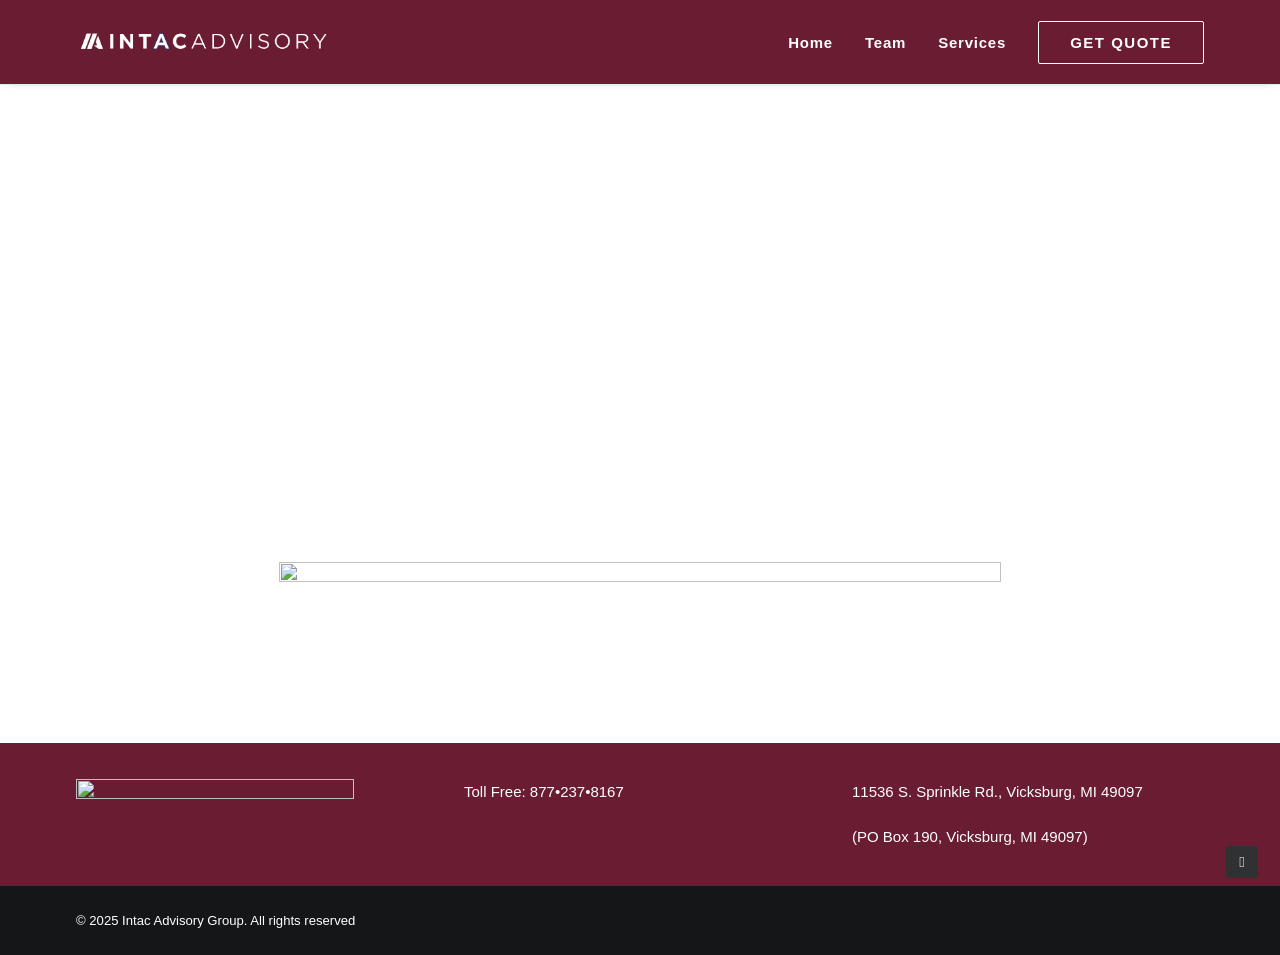
==== about.html @ 07482d41 "Restore legacy Intac Advisory (uncode) site — staging build 2026-06-20" ====
<!DOCTYPE html>
<html class="no-touch" lang="en-US" xmlns="http://www.w3.org/1999/xhtml">
<head>
<meta http-equiv="Content-Type" content="text/html; charset=UTF-8">
<meta name="viewport" content="width=device-width, initial-scale=1">
<link rel="profile" href="http://gmpg.org/xfn/11">
<link rel="pingback" href="https://intacadvisory.com/xmlrpc.php">
<title>About &#8211; Intac Advisory Group</title>
<meta name='robots' content='max-image-preview:large' />
	<style>img:is([sizes="auto" i], [sizes^="auto," i]) { contain-intrinsic-size: 3000px 1500px }</style>
	<link rel="alternate" type="application/rss+xml" title="Intac Advisory Group &raquo; Feed" href="https://intacadvisory.com/feed/" />
<link rel="alternate" type="application/rss+xml" title="Intac Advisory Group &raquo; Comments Feed" href="https://intacadvisory.com/comments/feed/" />
<script type="text/javascript">
/* <![CDATA[ */
window._wpemojiSettings = {"baseUrl":"https:\/\/s.w.org\/images\/core\/emoji\/15.0.3\/72x72\/","ext":".png","svgUrl":"https:\/\/s.w.org\/images\/core\/emoji\/15.0.3\/svg\/","svgExt":".svg","source":{"concatemoji":"https:\/\/intacadvisory.com\/wp-includes\/js\/wp-emoji-release.min.js?ver=6.7.1"}};
/*! This file is auto-generated */
!function(i,n){var o,s,e;function c(e){try{var t={supportTests:e,timestamp:(new Date).valueOf()};sessionStorage.setItem(o,JSON.stringify(t))}catch(e){}}function p(e,t,n){e.clearRect(0,0,e.canvas.width,e.canvas.height),e.fillText(t,0,0);var t=new Uint32Array(e.getImageData(0,0,e.canvas.width,e.canvas.height).data),r=(e.clearRect(0,0,e.canvas.width,e.canvas.height),e.fillText(n,0,0),new Uint32Array(e.getImageData(0,0,e.canvas.width,e.canvas.height).data));return t.every(function(e,t){return e===r[t]})}function u(e,t,n){switch(t){case"flag":return n(e,"\ud83c\udff3\ufe0f\u200d\u26a7\ufe0f","\ud83c\udff3\ufe0f\u200b\u26a7\ufe0f")?!1:!n(e,"\ud83c\uddfa\ud83c\uddf3","\ud83c\uddfa\u200b\ud83c\uddf3")&&!n(e,"\ud83c\udff4\udb40\udc67\udb40\udc62\udb40\udc65\udb40\udc6e\udb40\udc67\udb40\udc7f","\ud83c\udff4\u200b\udb40\udc67\u200b\udb40\udc62\u200b\udb40\udc65\u200b\udb40\udc6e\u200b\udb40\udc67\u200b\udb40\udc7f");case"emoji":return!n(e,"\ud83d\udc26\u200d\u2b1b","\ud83d\udc26\u200b\u2b1b")}return!1}function f(e,t,n){var r="undefined"!=typeof WorkerGlobalScope&&self instanceof WorkerGlobalScope?new OffscreenCanvas(300,150):i.createElement("canvas"),a=r.getContext("2d",{willReadFrequently:!0}),o=(a.textBaseline="top",a.font="600 32px Arial",{});return e.forEach(function(e){o[e]=t(a,e,n)}),o}function t(e){var t=i.createElement("script");t.src=e,t.defer=!0,i.head.appendChild(t)}"undefined"!=typeof Promise&&(o="wpEmojiSettingsSupports",s=["flag","emoji"],n.supports={everything:!0,everythingExceptFlag:!0},e=new Promise(function(e){i.addEventListener("DOMContentLoaded",e,{once:!0})}),new Promise(function(t){var n=function(){try{var e=JSON.parse(sessionStorage.getItem(o));if("object"==typeof e&&"number"==typeof e.timestamp&&(new Date).valueOf()<e.timestamp+604800&&"object"==typeof e.supportTests)return e.supportTests}catch(e){}return null}();if(!n){if("undefined"!=typeof Worker&&"undefined"!=typeof OffscreenCanvas&&"undefined"!=typeof URL&&URL.createObjectURL&&"undefined"!=typeof Blob)try{var e="postMessage("+f.toString()+"("+[JSON.stringify(s),u.toString(),p.toString()].join(",")+"));",r=new Blob([e],{type:"text/javascript"}),a=new Worker(URL.createObjectURL(r),{name:"wpTestEmojiSupports"});return void(a.onmessage=function(e){c(n=e.data),a.terminate(),t(n)})}catch(e){}c(n=f(s,u,p))}t(n)}).then(function(e){for(var t in e)n.supports[t]=e[t],n.supports.everything=n.supports.everything&&n.supports[t],"flag"!==t&&(n.supports.everythingExceptFlag=n.supports.everythingExceptFlag&&n.supports[t]);n.supports.everythingExceptFlag=n.supports.everythingExceptFlag&&!n.supports.flag,n.DOMReady=!1,n.readyCallback=function(){n.DOMReady=!0}}).then(function(){return e}).then(function(){var e;n.supports.everything||(n.readyCallback(),(e=n.source||{}).concatemoji?t(e.concatemoji):e.wpemoji&&e.twemoji&&(t(e.twemoji),t(e.wpemoji)))}))}((window,document),window._wpemojiSettings);
/* ]]> */
</script>
<style id='wp-emoji-styles-inline-css' type='text/css'>

	img.wp-smiley, img.emoji {
		display: inline !important;
		border: none !important;
		box-shadow: none !important;
		height: 1em !important;
		width: 1em !important;
		margin: 0 0.07em !important;
		vertical-align: -0.1em !important;
		background: none !important;
		padding: 0 !important;
	}
</style>
<link rel='stylesheet' id='wp-block-library-css' href='assets/style.min_1.css' type='text/css' media='all' />
<link rel='stylesheet' id='genesis-blocks-style-css-css' href='assets/blocks.style.build.css' type='text/css' media='all' />
<link rel='stylesheet' id='wc-blocks-vendors-style-css' href='assets/wc-blocks-vendors-style.css' type='text/css' media='all' />
<link rel='stylesheet' id='wc-blocks-style-css' href='assets/wc-blocks-style.css' type='text/css' media='all' />
<style id='classic-theme-styles-inline-css' type='text/css'>
/*! This file is auto-generated */
.wp-block-button__link{color:#fff;background-color:#32373c;border-radius:9999px;box-shadow:none;text-decoration:none;padding:calc(.667em + 2px) calc(1.333em + 2px);font-size:1.125em}.wp-block-file__button{background:#32373c;color:#fff;text-decoration:none}
</style>
<style id='global-styles-inline-css' type='text/css'>
:root{--wp--preset--aspect-ratio--square: 1;--wp--preset--aspect-ratio--4-3: 4/3;--wp--preset--aspect-ratio--3-4: 3/4;--wp--preset--aspect-ratio--3-2: 3/2;--wp--preset--aspect-ratio--2-3: 2/3;--wp--preset--aspect-ratio--16-9: 16/9;--wp--preset--aspect-ratio--9-16: 9/16;--wp--preset--color--black: #000000;--wp--preset--color--cyan-bluish-gray: #abb8c3;--wp--preset--color--white: #ffffff;--wp--preset--color--pale-pink: #f78da7;--wp--preset--color--vivid-red: #cf2e2e;--wp--preset--color--luminous-vivid-orange: #ff6900;--wp--preset--color--luminous-vivid-amber: #fcb900;--wp--preset--color--light-green-cyan: #7bdcb5;--wp--preset--color--vivid-green-cyan: #00d084;--wp--preset--color--pale-cyan-blue: #8ed1fc;--wp--preset--color--vivid-cyan-blue: #0693e3;--wp--preset--color--vivid-purple: #9b51e0;--wp--preset--gradient--vivid-cyan-blue-to-vivid-purple: linear-gradient(135deg,rgba(6,147,227,1) 0%,rgb(155,81,224) 100%);--wp--preset--gradient--light-green-cyan-to-vivid-green-cyan: linear-gradient(135deg,rgb(122,220,180) 0%,rgb(0,208,130) 100%);--wp--preset--gradient--luminous-vivid-amber-to-luminous-vivid-orange: linear-gradient(135deg,rgba(252,185,0,1) 0%,rgba(255,105,0,1) 100%);--wp--preset--gradient--luminous-vivid-orange-to-vivid-red: linear-gradient(135deg,rgba(255,105,0,1) 0%,rgb(207,46,46) 100%);--wp--preset--gradient--very-light-gray-to-cyan-bluish-gray: linear-gradient(135deg,rgb(238,238,238) 0%,rgb(169,184,195) 100%);--wp--preset--gradient--cool-to-warm-spectrum: linear-gradient(135deg,rgb(74,234,220) 0%,rgb(151,120,209) 20%,rgb(207,42,186) 40%,rgb(238,44,130) 60%,rgb(251,105,98) 80%,rgb(254,248,76) 100%);--wp--preset--gradient--blush-light-purple: linear-gradient(135deg,rgb(255,206,236) 0%,rgb(152,150,240) 100%);--wp--preset--gradient--blush-bordeaux: linear-gradient(135deg,rgb(254,205,165) 0%,rgb(254,45,45) 50%,rgb(107,0,62) 100%);--wp--preset--gradient--luminous-dusk: linear-gradient(135deg,rgb(255,203,112) 0%,rgb(199,81,192) 50%,rgb(65,88,208) 100%);--wp--preset--gradient--pale-ocean: linear-gradient(135deg,rgb(255,245,203) 0%,rgb(182,227,212) 50%,rgb(51,167,181) 100%);--wp--preset--gradient--electric-grass: linear-gradient(135deg,rgb(202,248,128) 0%,rgb(113,206,126) 100%);--wp--preset--gradient--midnight: linear-gradient(135deg,rgb(2,3,129) 0%,rgb(40,116,252) 100%);--wp--preset--font-size--small: 13px;--wp--preset--font-size--medium: 20px;--wp--preset--font-size--large: 36px;--wp--preset--font-size--x-large: 42px;--wp--preset--spacing--20: 0.44rem;--wp--preset--spacing--30: 0.67rem;--wp--preset--spacing--40: 1rem;--wp--preset--spacing--50: 1.5rem;--wp--preset--spacing--60: 2.25rem;--wp--preset--spacing--70: 3.38rem;--wp--preset--spacing--80: 5.06rem;--wp--preset--shadow--natural: 6px 6px 9px rgba(0, 0, 0, 0.2);--wp--preset--shadow--deep: 12px 12px 50px rgba(0, 0, 0, 0.4);--wp--preset--shadow--sharp: 6px 6px 0px rgba(0, 0, 0, 0.2);--wp--preset--shadow--outlined: 6px 6px 0px -3px rgba(255, 255, 255, 1), 6px 6px rgba(0, 0, 0, 1);--wp--preset--shadow--crisp: 6px 6px 0px rgba(0, 0, 0, 1);}:where(.is-layout-flex){gap: 0.5em;}:where(.is-layout-grid){gap: 0.5em;}body .is-layout-flex{display: flex;}.is-layout-flex{flex-wrap: wrap;align-items: center;}.is-layout-flex > :is(*, div){margin: 0;}body .is-layout-grid{display: grid;}.is-layout-grid > :is(*, div){margin: 0;}:where(.wp-block-columns.is-layout-flex){gap: 2em;}:where(.wp-block-columns.is-layout-grid){gap: 2em;}:where(.wp-block-post-template.is-layout-flex){gap: 1.25em;}:where(.wp-block-post-template.is-layout-grid){gap: 1.25em;}.has-black-color{color: var(--wp--preset--color--black) !important;}.has-cyan-bluish-gray-color{color: var(--wp--preset--color--cyan-bluish-gray) !important;}.has-white-color{color: var(--wp--preset--color--white) !important;}.has-pale-pink-color{color: var(--wp--preset--color--pale-pink) !important;}.has-vivid-red-color{color: var(--wp--preset--color--vivid-red) !important;}.has-luminous-vivid-orange-color{color: var(--wp--preset--color--luminous-vivid-orange) !important;}.has-luminous-vivid-amber-color{color: var(--wp--preset--color--luminous-vivid-amber) !important;}.has-light-green-cyan-color{color: var(--wp--preset--color--light-green-cyan) !important;}.has-vivid-green-cyan-color{color: var(--wp--preset--color--vivid-green-cyan) !important;}.has-pale-cyan-blue-color{color: var(--wp--preset--color--pale-cyan-blue) !important;}.has-vivid-cyan-blue-color{color: var(--wp--preset--color--vivid-cyan-blue) !important;}.has-vivid-purple-color{color: var(--wp--preset--color--vivid-purple) !important;}.has-black-background-color{background-color: var(--wp--preset--color--black) !important;}.has-cyan-bluish-gray-background-color{background-color: var(--wp--preset--color--cyan-bluish-gray) !important;}.has-white-background-color{background-color: var(--wp--preset--color--white) !important;}.has-pale-pink-background-color{background-color: var(--wp--preset--color--pale-pink) !important;}.has-vivid-red-background-color{background-color: var(--wp--preset--color--vivid-red) !important;}.has-luminous-vivid-orange-background-color{background-color: var(--wp--preset--color--luminous-vivid-orange) !important;}.has-luminous-vivid-amber-background-color{background-color: var(--wp--preset--color--luminous-vivid-amber) !important;}.has-light-green-cyan-background-color{background-color: var(--wp--preset--color--light-green-cyan) !important;}.has-vivid-green-cyan-background-color{background-color: var(--wp--preset--color--vivid-green-cyan) !important;}.has-pale-cyan-blue-background-color{background-color: var(--wp--preset--color--pale-cyan-blue) !important;}.has-vivid-cyan-blue-background-color{background-color: var(--wp--preset--color--vivid-cyan-blue) !important;}.has-vivid-purple-background-color{background-color: var(--wp--preset--color--vivid-purple) !important;}.has-black-border-color{border-color: var(--wp--preset--color--black) !important;}.has-cyan-bluish-gray-border-color{border-color: var(--wp--preset--color--cyan-bluish-gray) !important;}.has-white-border-color{border-color: var(--wp--preset--color--white) !important;}.has-pale-pink-border-color{border-color: var(--wp--preset--color--pale-pink) !important;}.has-vivid-red-border-color{border-color: var(--wp--preset--color--vivid-red) !important;}.has-luminous-vivid-orange-border-color{border-color: var(--wp--preset--color--luminous-vivid-orange) !important;}.has-luminous-vivid-amber-border-color{border-color: var(--wp--preset--color--luminous-vivid-amber) !important;}.has-light-green-cyan-border-color{border-color: var(--wp--preset--color--light-green-cyan) !important;}.has-vivid-green-cyan-border-color{border-color: var(--wp--preset--color--vivid-green-cyan) !important;}.has-pale-cyan-blue-border-color{border-color: var(--wp--preset--color--pale-cyan-blue) !important;}.has-vivid-cyan-blue-border-color{border-color: var(--wp--preset--color--vivid-cyan-blue) !important;}.has-vivid-purple-border-color{border-color: var(--wp--preset--color--vivid-purple) !important;}.has-vivid-cyan-blue-to-vivid-purple-gradient-background{background: var(--wp--preset--gradient--vivid-cyan-blue-to-vivid-purple) !important;}.has-light-green-cyan-to-vivid-green-cyan-gradient-background{background: var(--wp--preset--gradient--light-green-cyan-to-vivid-green-cyan) !important;}.has-luminous-vivid-amber-to-luminous-vivid-orange-gradient-background{background: var(--wp--preset--gradient--luminous-vivid-amber-to-luminous-vivid-orange) !important;}.has-luminous-vivid-orange-to-vivid-red-gradient-background{background: var(--wp--preset--gradient--luminous-vivid-orange-to-vivid-red) !important;}.has-very-light-gray-to-cyan-bluish-gray-gradient-background{background: var(--wp--preset--gradient--very-light-gray-to-cyan-bluish-gray) !important;}.has-cool-to-warm-spectrum-gradient-background{background: var(--wp--preset--gradient--cool-to-warm-spectrum) !important;}.has-blush-light-purple-gradient-background{background: var(--wp--preset--gradient--blush-light-purple) !important;}.has-blush-bordeaux-gradient-background{background: var(--wp--preset--gradient--blush-bordeaux) !important;}.has-luminous-dusk-gradient-background{background: var(--wp--preset--gradient--luminous-dusk) !important;}.has-pale-ocean-gradient-background{background: var(--wp--preset--gradient--pale-ocean) !important;}.has-electric-grass-gradient-background{background: var(--wp--preset--gradient--electric-grass) !important;}.has-midnight-gradient-background{background: var(--wp--preset--gradient--midnight) !important;}.has-small-font-size{font-size: var(--wp--preset--font-size--small) !important;}.has-medium-font-size{font-size: var(--wp--preset--font-size--medium) !important;}.has-large-font-size{font-size: var(--wp--preset--font-size--large) !important;}.has-x-large-font-size{font-size: var(--wp--preset--font-size--x-large) !important;}
:where(.wp-block-post-template.is-layout-flex){gap: 1.25em;}:where(.wp-block-post-template.is-layout-grid){gap: 1.25em;}
:where(.wp-block-columns.is-layout-flex){gap: 2em;}:where(.wp-block-columns.is-layout-grid){gap: 2em;}
:root :where(.wp-block-pullquote){font-size: 1.5em;line-height: 1.6;}
</style>
<link rel='stylesheet' id='contact-form-7-css' href='assets/styles.css' type='text/css' media='all' />
<link rel='stylesheet' id='uncode-privacy-css' href='assets/uncode-privacy-public.css' type='text/css' media='all' />
<style id='woocommerce-inline-inline-css' type='text/css'>
.woocommerce form .form-row .required { visibility: visible; }
</style>
<link rel='stylesheet' id='uncode-style-css' href='assets/style_3.css' type='text/css' media='all' />
<style id='uncode-style-inline-css' type='text/css'>

@media (min-width: 960px) { .limit-width { max-width: 1200px; margin: auto;}}
#changer-back-color { transition: background-color 1000ms cubic-bezier(0.25, 1, 0.5, 1) !important; } #changer-back-color > div { transition: opacity 1000ms cubic-bezier(0.25, 1, 0.5, 1) !important; } body.bg-changer-init.disable-hover .main-wrapper .style-light,  body.bg-changer-init.disable-hover .main-wrapper .style-light h1,  body.bg-changer-init.disable-hover .main-wrapper .style-light h2, body.bg-changer-init.disable-hover .main-wrapper .style-light h3, body.bg-changer-init.disable-hover .main-wrapper .style-light h4, body.bg-changer-init.disable-hover .main-wrapper .style-light h5, body.bg-changer-init.disable-hover .main-wrapper .style-light h6, body.bg-changer-init.disable-hover .main-wrapper .style-light a, body.bg-changer-init.disable-hover .main-wrapper .style-dark, body.bg-changer-init.disable-hover .main-wrapper .style-dark h1, body.bg-changer-init.disable-hover .main-wrapper .style-dark h2, body.bg-changer-init.disable-hover .main-wrapper .style-dark h3, body.bg-changer-init.disable-hover .main-wrapper .style-dark h4, body.bg-changer-init.disable-hover .main-wrapper .style-dark h5, body.bg-changer-init.disable-hover .main-wrapper .style-dark h6, body.bg-changer-init.disable-hover .main-wrapper .style-dark a { transition: color 1000ms cubic-bezier(0.25, 1, 0.5, 1) !important; } body.bg-changer-init.disable-hover .main-wrapper .heading-text-highlight-inner { transition-property: right, background; transition-duration: 1000ms }
</style>
<link rel='stylesheet' id='uncode-woocommerce-css' href='assets/woocommerce_3.css' type='text/css' media='all' />
<link rel='stylesheet' id='uncode-icons-css' href='assets/uncode-icons_3.css' type='text/css' media='all' />
<link rel='stylesheet' id='uncode-custom-style-css' href='assets/style-custom_3.css' type='text/css' media='all' />
<script type="text/javascript" src="assets/jquery.min.js" id="jquery-core-js"></script>
<script type="text/javascript" src="assets/jquery-migrate.min.js" id="jquery-migrate-js"></script>
<script type="text/javascript" src="assets/jquery.blockUI.min.js" id="jquery-blockui-js"></script>
<script type="text/javascript" id="wc-add-to-cart-js-extra">
/* <![CDATA[ */
var wc_add_to_cart_params = {"ajax_url":"\/wp-admin\/admin-ajax.php","wc_ajax_url":"\/?wc-ajax=%%endpoint%%","i18n_view_cart":"View cart","cart_url":"https:\/\/intacadvisory.com","is_cart":"","cart_redirect_after_add":"no"};
/* ]]> */
</script>
<script type="text/javascript" src="assets/add-to-cart.min.js" id="wc-add-to-cart-js"></script>
<script type="text/javascript" src="assets/woocommerce-add-to-cart.js" id="vc_woocommerce-add-to-cart-js-js"></script>
<script type="text/javascript" id="uncode-init-js-extra">
/* <![CDATA[ */
var SiteParameters = {"days":"days","hours":"hours","minutes":"minutes","seconds":"seconds","constant_scroll":"on","scroll_speed":"2","parallax_factor":"0.25","loading":"Loading\u2026","slide_name":"slide","slide_footer":"footer","ajax_url":"https:\/\/intacadvisory.com\/wp-admin\/admin-ajax.php","nonce_adaptive_images":"5ac2235b79","nonce_srcset_async":"6a2ee0238e","enable_debug":"","block_mobile_videos":"","is_frontend_editor":"","main_width":["1200","px"],"mobile_parallax_allowed":"","wireframes_plugin_active":"1","sticky_elements":"off","lazyload_type":"","resize_quality":"90","register_metadata":"","bg_changer_time":"1000","update_wc_fragments":"1","optimize_shortpixel_image":"","custom_cursor_selector":"[href], .trigger-overlay, .owl-next, .owl-prev, .owl-dot, input[type=\"submit\"], button[type=\"submit\"], a[class^=\"ilightbox\"], .ilightbox-thumbnail, .ilightbox-prev, .ilightbox-next, .overlay-close, .unmodal-close, .qty-inset > span, .share-button li, .uncode-post-titles .tmb.tmb-click-area, .btn-link, .tmb-click-row .t-inside, .lg-outer button, .lg-thumb img","mobile_parallax_animation":"","lbox_enhanced":"1","native_media_player":""};
/* ]]> */
</script>
<script type="text/javascript" src="assets/init_3.js" id="uncode-init-js"></script>
<link rel="https://api.w.org/" href="https://intacadvisory.com/wp-json/" /><link rel="alternate" title="JSON" type="application/json" href="https://intacadvisory.com/wp-json/wp/v2/pages/31" /><link rel="EditURI" type="application/rsd+xml" title="RSD" href="https://intacadvisory.com/xmlrpc.php?rsd" />
<link rel="canonical" href="about.html" />
<link rel='shortlink' href='https://intacadvisory.com/?p=31' />
<link rel="alternate" title="oEmbed (JSON)" type="application/json+oembed" href="https://intacadvisory.com/wp-json/oembed/1.0/embed?url=https%3A%2F%2Fintacadvisory.com%2Fabout%2F" />
<link rel="alternate" title="oEmbed (XML)" type="text/xml+oembed" href="https://intacadvisory.com/wp-json/oembed/1.0/embed?url=https%3A%2F%2Fintacadvisory.com%2Fabout%2F&#038;format=xml" />
	<noscript><style>.woocommerce-product-gallery{ opacity: 1 !important; }</style></noscript>
	<meta name="generator" content="Powered by Slider Revolution 6.5.21 - responsive, Mobile-Friendly Slider Plugin for WordPress with comfortable drag and drop interface." />
<link rel="icon" href="assets/cropped-IntacFav-32x32.png" sizes="32x32" />
<link rel="icon" href="assets/cropped-IntacFav-192x192.png" sizes="192x192" />
<link rel="apple-touch-icon" href="assets/cropped-IntacFav-180x180.png" />
<meta name="msapplication-TileImage" content="assets/cropped-IntacFav-270x270.png" />
<script>function setREVStartSize(e){
			//window.requestAnimationFrame(function() {
				window.RSIW = window.RSIW===undefined ? window.innerWidth : window.RSIW;
				window.RSIH = window.RSIH===undefined ? window.innerHeight : window.RSIH;
				try {
					var pw = document.getElementById(e.c).parentNode.offsetWidth,
						newh;
					pw = pw===0 || isNaN(pw) ? window.RSIW : pw;
					e.tabw = e.tabw===undefined ? 0 : parseInt(e.tabw);
					e.thumbw = e.thumbw===undefined ? 0 : parseInt(e.thumbw);
					e.tabh = e.tabh===undefined ? 0 : parseInt(e.tabh);
					e.thumbh = e.thumbh===undefined ? 0 : parseInt(e.thumbh);
					e.tabhide = e.tabhide===undefined ? 0 : parseInt(e.tabhide);
					e.thumbhide = e.thumbhide===undefined ? 0 : parseInt(e.thumbhide);
					e.mh = e.mh===undefined || e.mh=="" || e.mh==="auto" ? 0 : parseInt(e.mh,0);
					if(e.layout==="fullscreen" || e.l==="fullscreen")
						newh = Math.max(e.mh,window.RSIH);
					else{
						e.gw = Array.isArray(e.gw) ? e.gw : [e.gw];
						for (var i in e.rl) if (e.gw[i]===undefined || e.gw[i]===0) e.gw[i] = e.gw[i-1];
						e.gh = e.el===undefined || e.el==="" || (Array.isArray(e.el) && e.el.length==0)? e.gh : e.el;
						e.gh = Array.isArray(e.gh) ? e.gh : [e.gh];
						for (var i in e.rl) if (e.gh[i]===undefined || e.gh[i]===0) e.gh[i] = e.gh[i-1];
											
						var nl = new Array(e.rl.length),
							ix = 0,
							sl;
						e.tabw = e.tabhide>=pw ? 0 : e.tabw;
						e.thumbw = e.thumbhide>=pw ? 0 : e.thumbw;
						e.tabh = e.tabhide>=pw ? 0 : e.tabh;
						e.thumbh = e.thumbhide>=pw ? 0 : e.thumbh;
						for (var i in e.rl) nl[i] = e.rl[i]<window.RSIW ? 0 : e.rl[i];
						sl = nl[0];
						for (var i in nl) if (sl>nl[i] && nl[i]>0) { sl = nl[i]; ix=i;}
						var m = pw>(e.gw[ix]+e.tabw+e.thumbw) ? 1 : (pw-(e.tabw+e.thumbw)) / (e.gw[ix]);
						newh =  (e.gh[ix] * m) + (e.tabh + e.thumbh);
					}
					var el = document.getElementById(e.c);
					if (el!==null && el) el.style.height = newh+"px";
					el = document.getElementById(e.c+"_wrapper");
					if (el!==null && el) {
						el.style.height = newh+"px";
						el.style.display = "block";
					}
				} catch(e){
					console.log("Failure at Presize of Slider:" + e)
				}
			//});
		  };</script>
<noscript><style> .wpb_animate_when_almost_visible { opacity: 1; }</style></noscript></head>
<body class="page-template-default page page-id-31  style-color-lxmt-bg theme-uncode woocommerce-no-js hormenu-position-left hmenu hmenu-position-right header-full-width main-center-align mobile-parallax-not-allowed ilb-no-bounce unreg qw-body-scroll-disabled uncode-sidecart-mobile-disabled wpb-js-composer js-comp-ver-6.9.0 vc_responsive" data-border="0">
		<div id="vh_layout_help"></div><div class="body-borders" data-border="0"><div class="top-border body-border-shadow"></div><div class="right-border body-border-shadow"></div><div class="bottom-border body-border-shadow"></div><div class="left-border body-border-shadow"></div><div class="top-border style-light-bg"></div><div class="right-border style-light-bg"></div><div class="bottom-border style-light-bg"></div><div class="left-border style-light-bg"></div></div>	<div class="box-wrapper">
		<div class="box-container">
		<script type="text/javascript" id="initBox">UNCODE.initBox();</script>
		<div class="menu-wrapper">
													
													<header id="masthead" class="navbar menu-primary menu-light submenu-light style-light-original menu-with-logo">
														<div class="menu-container style-color-508236-bg menu-borders menu-shadows">
															<div class="row-menu limit-width">
																<div class="row-menu-inner">
																	<div id="logo-container-mobile" class="col-lg-0 logo-container middle">
																		<div id="main-logo" class="navbar-header style-light">
																			<a href="index.html" class="navbar-brand" data-minheight="20"><div class="logo-image main-logo logo-skinnable" data-maxheight="30" style="height: 30px;"><img fetchpriority="high" decoding="async" src="assets/IntacHLogo.png" alt="logo" width="1510" height="176" class="img-responsive" /></div></a>
																		</div>
																		<div class="mmb-container"><div class="mobile-additional-icons"></div><div class="mobile-menu-button mobile-menu-button-light lines-button"><span class="lines"><span></span></span></div></div>
																	</div>
																	<div class="col-lg-12 main-menu-container middle">
																		<div class="menu-horizontal">
																			<div class="menu-horizontal-inner">
																				<div class="nav navbar-nav navbar-main navbar-nav-last"><ul id="menu-main" class="menu-primary-inner menu-smart sm"><li id="menu-item-42" class="menu-item menu-item-type-post_type menu-item-object-page menu-item-home menu-item-42 menu-item-link"><a title="Home" href="index.html">Home<i class="fa fa-angle-right fa-dropdown"></i></a></li>
<li id="menu-item-40" class="menu-item menu-item-type-post_type menu-item-object-page menu-item-40 menu-item-link"><a title="Team" href="team.html">Team<i class="fa fa-angle-right fa-dropdown"></i></a></li>
<li id="menu-item-39" class="menu-item menu-item-type-post_type menu-item-object-page menu-item-39 menu-item-link"><a title="Services" href="services.html">Services<i class="fa fa-angle-right fa-dropdown"></i></a></li>
<li id="menu-item-119" class="menu-item-button"><a title="Get Quote" href="https://forms.gle/MytF7xE8u9VuEFof9"><div class="menu-btn-table"><div class="menu-btn-cell"><div class="menu-item menu-item-type-custom menu-item-object-custom menu-item-119 menu-btn-container btn"><span>Get Quote</span></div></div></div></a></li>
</ul></div><div class="desktop-hidden">
														 							</div></div>
																		</div>
																	</div>
																</div>
															</div>
														</div>
													</header>
												</div>			<script type="text/javascript" id="fixMenuHeight">UNCODE.fixMenuHeight();</script>
			<div class="main-wrapper">
				<div class="main-container">
					<div class="page-wrapper">
						<div class="sections-container">
<script type="text/javascript">UNCODE.initHeader();</script><article id="post-31" class="page-body style-light-bg post-31 page type-page status-publish hentry">
						<div class="post-wrapper">
							<div class="post-body"><div class="post-content un-no-sidebar-layout"><div data-parent="true" class="vc_row row-container" id="row-unique-0"><div class="row-background background-element">
											<div class="background-wrapper">
												<div class="background-inner" style="background-image: url(assets/Screen-Shot-2022-05-31-at-6.21.46-PM.png);background-repeat: no-repeat;background-position: center center;background-attachment: scroll;background-size: cover;"></div>
												
											</div>
										</div><div class="row limit-width row-parent"><div class="wpb_row row-inner"><div class="wpb_column pos-top pos-center align_left column_parent col-lg-12 single-internal-gutter"><div class="uncol style-light"  ><div class="uncoltable"><div class="uncell no-block-padding" ><div class="uncont"><div class="empty-space empty-double" ><span class="empty-space-inner"></span></div>
<div class="vc_custom_heading_wrap "><div class="heading-text el-text" ><h1 class="h1 fontheight-563388 font-weight-600 text-color-xsdn-color text-uppercase" ><span>OUR SERVICE IS AT YOUR SERVICE.</span></h1></div><div class="clear"></div></div><div class="vc_custom_heading_wrap "><div class="heading-text el-text" ><h3 class="h3 text-color-xsdn-color text-uppercase" ><span><span style="font-weight: 400;">Our team is setting the industry standard.</span></span></h3></div><div class="clear"></div></div><div class="empty-space empty-double" ><span class="empty-space-inner"></span></div>
<div class="uncode-single-media  text-center"><div class="single-wrapper" style="max-width: 64%;"><div class="tmb tmb-light  tmb-media-first tmb-media-last tmb-content-overlay tmb-no-bg"><div class="t-inside"><div class="t-entry-visual"><div class="t-entry-visual-tc"><div class="uncode-single-media-wrapper"><img decoding="async" class="wp-image-65" src="assets/Schedule.png" width="1364" height="139" alt="" srcset="assets/Schedule.png 1364w, assets/Schedule-300x31.png 300w, assets/Schedule-1024x104.png 1024w, assets/Schedule-768x78.png 768w, assets/Schedule-600x61.png 600w" sizes="(max-width: 1364px) 100vw, 1364px" /></div>
					</div>
				</div></div></div></div></div><div class="empty-space empty-double" ><span class="empty-space-inner"></span></div>
</div></div></div></div></div><script id="script-row-unique-0" data-row="script-row-unique-0" type="text/javascript" class="vc_controls">UNCODE.initRow(document.getElementById("row-unique-0"));</script></div></div></div></div></div>
						</div>
					</article>
								</div><!-- sections container -->
							</div><!-- page wrapper -->
												<footer id="colophon" class="site-footer">
							<div data-parent="true" class="vc_row style-color-508236-bg row-container" id="row-unique-1"><div class="row limit-width row-parent"><div class="wpb_row row-inner"><div class="wpb_column pos-top pos-center align_left column_parent col-lg-4 single-internal-gutter"><div class="uncol style-light"  ><div class="uncoltable"><div class="uncell no-block-padding" ><div class="uncont"><div class="uncode-single-media  text-left"><div class="single-wrapper" style="max-width: 79%;"><div class="tmb tmb-light  tmb-media-first tmb-media-last tmb-content-overlay tmb-no-bg"><div class="t-inside"><div class="t-entry-visual"><div class="t-entry-visual-tc"><div class="uncode-single-media-wrapper"><img decoding="async" class="wp-image-96" src="assets/Intac-Services-lock-up-horizontal-White-copy.png" width="7262" height="1080" alt="" srcset="assets/Intac-Services-lock-up-horizontal-White-copy.png 7262w, assets/Intac-Services-lock-up-horizontal-White-copy-300x45.png 300w, assets/Intac-Services-lock-up-horizontal-White-copy-1024x152.png 1024w, assets/Intac-Services-lock-up-horizontal-White-copy-768x114.png 768w, assets/Intac-Services-lock-up-horizontal-White-copy-1536x228.png 1536w, assets/Intac-Services-lock-up-horizontal-White-copy-2048x305.png 2048w, assets/Intac-Services-lock-up-horizontal-White-copy-600x89.png 600w" sizes="(max-width: 7262px) 100vw, 7262px" /></div>
					</div>
				</div></div></div></div></div></div></div></div></div></div><div class="wpb_column pos-top pos-center align_left column_parent col-lg-4 single-internal-gutter"><div class="uncol style-light"  ><div class="uncoltable"><div class="uncell no-block-padding" ><div class="uncont"><div class="uncode_text_column" ><p><span style="color: #ffffff;">Toll Free: <a style="color: #ffffff;" href="tel:877-237-8167">877•237•8167</a></span></p>
</div></div></div></div></div></div><div class="wpb_column pos-top pos-center align_left column_parent col-lg-4 single-internal-gutter"><div class="uncol style-light"  ><div class="uncoltable"><div class="uncell no-block-padding" ><div class="uncont"><div class="uncode_text_column" ><p><span style="color: #ffffff;">11536 S. Sprinkle Rd., Vicksburg, MI 49097</span></p>
<p><span style="color: #ffffff;">(PO Box 190, Vicksburg, MI 49097)</span></p>
</div></div></div></div></div></div><script id="script-row-unique-1" data-row="script-row-unique-1" type="text/javascript" class="vc_controls">UNCODE.initRow(document.getElementById("row-unique-1"));</script></div></div></div>
<div class="row-container style-dark-bg footer-last">
		  					<div class="row row-parent style-dark limit-width no-top-padding no-h-padding no-bottom-padding">
									<div class="site-info uncell col-lg-6 pos-middle text-left">&copy; 2025 Intac Advisory Group. All rights reserved</div><!-- site info -->
								</div>
							</div>						</footer>
																	</div><!-- main container -->
				</div><!-- main wrapper -->
							</div><!-- box container -->
					</div><!-- box wrapper -->
		<div class="style-light footer-scroll-top"><a href="#" class="scroll-top"><i class="fa fa-angle-up fa-stack btn-default btn-hover-nobg"></i></a></div>
		
	
		<script>
			window.RS_MODULES = window.RS_MODULES || {};
			window.RS_MODULES.modules = window.RS_MODULES.modules || {};
			window.RS_MODULES.waiting = window.RS_MODULES.waiting || [];
			window.RS_MODULES.defered = true;
			window.RS_MODULES.moduleWaiting = window.RS_MODULES.moduleWaiting || {};
			window.RS_MODULES.type = 'compiled';
		</script>
		<div class="gdpr-overlay"></div><div class="gdpr gdpr-privacy-preferences" data-nosnippet="true">
	<div class="gdpr-wrapper">
		<form method="post" class="gdpr-privacy-preferences-frm" action="https://intacadvisory.com/wp-admin/admin-post.php">
			<input type="hidden" name="action" value="uncode_privacy_update_privacy_preferences">
			<input type="hidden" id="update-privacy-preferences-nonce" name="update-privacy-preferences-nonce" value="0518627ffe" /><input type="hidden" name="_wp_http_referer" value="/about/" />			<header>
				<div class="gdpr-box-title">
					<h3>Privacy Preference Center</h3>
					<span class="gdpr-close"></span>
				</div>
			</header>
			<div class="gdpr-content">
				<div class="gdpr-tab-content">
					<div class="gdpr-consent-management gdpr-active">
						<header>
							<h4>Privacy Preferences</h4>
						</header>
						<div class="gdpr-info">
							<p></p>
													</div>
					</div>
				</div>
			</div>
			<footer>
				<input type="submit" class="btn-accent btn-flat" value="Save Preferences">
								<input type="hidden" id="uncode_privacy_save_cookies_from_banner" name="uncode_privacy_save_cookies_from_banner" value="false">
				<input type="hidden" id="uncode_privacy_save_cookies_from_banner_button" name="uncode_privacy_save_cookies_from_banner_button" value="">
							</footer>
		</form>
	</div>
</div>
	<script type="text/javascript">
		function genesisBlocksShare( url, title, w, h ){
			var left = ( window.innerWidth / 2 )-( w / 2 );
			var top  = ( window.innerHeight / 2 )-( h / 2 );
			return window.open(url, title, 'toolbar=no, location=no, directories=no, status=no, menubar=no, scrollbars=no, resizable=no, copyhistory=no, width=600, height=600, top='+top+', left='+left);
		}
	</script>
	<script type="text/html" id="wpb-modifications"></script>	<script type="text/javascript">
		(function () {
			var c = document.body.className;
			c = c.replace(/woocommerce-no-js/, 'woocommerce-js');
			document.body.className = c;
		})();
	</script>
	<link rel='stylesheet' id='rs-plugin-settings-css' href='assets/rs6.css' type='text/css' media='all' />
<style id='rs-plugin-settings-inline-css' type='text/css'>
#rs-demo-id {}
</style>
<script type="text/javascript" src="assets/wp-polyfill.min.js" id="wp-polyfill-js"></script>
<script type="text/javascript" id="contact-form-7-js-extra">
/* <![CDATA[ */
var wpcf7 = {"api":{"root":"https:\/\/intacadvisory.com\/wp-json\/","namespace":"contact-form-7\/v1"},"cached":"1"};
/* ]]> */
</script>
<script type="text/javascript" src="assets/index.js" id="contact-form-7-js"></script>
<script type="text/javascript" src="assets/rbtools.min.js" defer async id="tp-tools-js"></script>
<script type="text/javascript" src="assets/rs6.min.js" defer async id="revmin-js"></script>
<script type="text/javascript" src="assets/js-cookie.min.js" id="js-cookie-js"></script>
<script type="text/javascript" id="uncode-privacy-js-extra">
/* <![CDATA[ */
var Uncode_Privacy_Parameters = {"accent_color":"#006cff"};
/* ]]> */
</script>
<script type="text/javascript" src="assets/uncode-privacy-public.min.js" id="uncode-privacy-js"></script>
<script type="text/javascript" id="woocommerce-js-extra">
/* <![CDATA[ */
var woocommerce_params = {"ajax_url":"\/wp-admin\/admin-ajax.php","wc_ajax_url":"\/?wc-ajax=%%endpoint%%"};
/* ]]> */
</script>
<script type="text/javascript" src="assets/woocommerce.min.js" id="woocommerce-js"></script>
<script type="text/javascript" id="wc-cart-fragments-js-extra">
/* <![CDATA[ */
var wc_cart_fragments_params = {"ajax_url":"\/wp-admin\/admin-ajax.php","wc_ajax_url":"\/?wc-ajax=%%endpoint%%","cart_hash_key":"wc_cart_hash_075b4098636cf6fdc0b93bc5198db3b1","fragment_name":"wc_fragments_075b4098636cf6fdc0b93bc5198db3b1","request_timeout":"5000"};
/* ]]> */
</script>
<script type="text/javascript" src="assets/cart-fragments.min.js" id="wc-cart-fragments-js"></script>
<script type="text/javascript" src="assets/dismiss.js" id="genesis-blocks-dismiss-js-js"></script>
<script type="text/javascript" id="mediaelement-core-js-before">
/* <![CDATA[ */
var mejsL10n = {"language":"en","strings":{"mejs.download-file":"Download File","mejs.install-flash":"You are using a browser that does not have Flash player enabled or installed. Please turn on your Flash player plugin or download the latest version from https:\/\/get.adobe.com\/flashplayer\/","mejs.fullscreen":"Fullscreen","mejs.play":"Play","mejs.pause":"Pause","mejs.time-slider":"Time Slider","mejs.time-help-text":"Use Left\/Right Arrow keys to advance one second, Up\/Down arrows to advance ten seconds.","mejs.live-broadcast":"Live Broadcast","mejs.volume-help-text":"Use Up\/Down Arrow keys to increase or decrease volume.","mejs.unmute":"Unmute","mejs.mute":"Mute","mejs.volume-slider":"Volume Slider","mejs.video-player":"Video Player","mejs.audio-player":"Audio Player","mejs.captions-subtitles":"Captions\/Subtitles","mejs.captions-chapters":"Chapters","mejs.none":"None","mejs.afrikaans":"Afrikaans","mejs.albanian":"Albanian","mejs.arabic":"Arabic","mejs.belarusian":"Belarusian","mejs.bulgarian":"Bulgarian","mejs.catalan":"Catalan","mejs.chinese":"Chinese","mejs.chinese-simplified":"Chinese (Simplified)","mejs.chinese-traditional":"Chinese (Traditional)","mejs.croatian":"Croatian","mejs.czech":"Czech","mejs.danish":"Danish","mejs.dutch":"Dutch","mejs.english":"English","mejs.estonian":"Estonian","mejs.filipino":"Filipino","mejs.finnish":"Finnish","mejs.french":"French","mejs.galician":"Galician","mejs.german":"German","mejs.greek":"Greek","mejs.haitian-creole":"Haitian Creole","mejs.hebrew":"Hebrew","mejs.hindi":"Hindi","mejs.hungarian":"Hungarian","mejs.icelandic":"Icelandic","mejs.indonesian":"Indonesian","mejs.irish":"Irish","mejs.italian":"Italian","mejs.japanese":"Japanese","mejs.korean":"Korean","mejs.latvian":"Latvian","mejs.lithuanian":"Lithuanian","mejs.macedonian":"Macedonian","mejs.malay":"Malay","mejs.maltese":"Maltese","mejs.norwegian":"Norwegian","mejs.persian":"Persian","mejs.polish":"Polish","mejs.portuguese":"Portuguese","mejs.romanian":"Romanian","mejs.russian":"Russian","mejs.serbian":"Serbian","mejs.slovak":"Slovak","mejs.slovenian":"Slovenian","mejs.spanish":"Spanish","mejs.swahili":"Swahili","mejs.swedish":"Swedish","mejs.tagalog":"Tagalog","mejs.thai":"Thai","mejs.turkish":"Turkish","mejs.ukrainian":"Ukrainian","mejs.vietnamese":"Vietnamese","mejs.welsh":"Welsh","mejs.yiddish":"Yiddish"}};
/* ]]> */
</script>
<script type="text/javascript" src="assets/mediaelement-and-player.min.js" id="mediaelement-core-js"></script>
<script type="text/javascript" src="assets/mediaelement-migrate.min_1.js" id="mediaelement-migrate-js"></script>
<script type="text/javascript" id="mediaelement-js-extra">
/* <![CDATA[ */
var _wpmejsSettings = {"pluginPath":"\/wp-includes\/js\/mediaelement\/","classPrefix":"mejs-","stretching":"responsive","audioShortcodeLibrary":"mediaelement","videoShortcodeLibrary":"mediaelement"};
/* ]]> */
</script>
<script type="text/javascript" src="assets/wp-mediaelement.min_1.js" id="wp-mediaelement-js"></script>
<script type="text/javascript" src="assets/plugins_3.js" id="uncode-plugins-js"></script>
<script type="text/javascript" src="assets/app_3.js" id="uncode-app-js"></script>
<script type="text/javascript" id="woocommerce-uncode-js-extra">
/* <![CDATA[ */
var UncodeWCParameters = {"empty_cart_url":""};
/* ]]> */
</script>
<script type="text/javascript" src="assets/woocommerce-uncode_3.js" id="woocommerce-uncode-js"></script>
</body>
</html>
---- assets/style.min_1.css ----
@charset "UTF-8";.wp-block-archives{box-sizing:border-box}.wp-block-archives-dropdown label{display:block}.wp-block-avatar{box-sizing:border-box}.wp-block-avatar.aligncenter{text-align:center}.wp-block-audio{box-sizing:border-box}.wp-block-audio figcaption{margin-bottom:1em;margin-top:.5em}.wp-block-audio audio{min-width:300px;width:100%}.wp-block-button__link{box-sizing:border-box;cursor:pointer;display:inline-block;text-align:center;word-break:break-word}.wp-block-button__link.aligncenter{text-align:center}.wp-block-button__link.alignright{text-align:right}:where(.wp-block-button__link){border-radius:9999px;box-shadow:none;padding:calc(.667em + 2px) calc(1.333em + 2px);text-decoration:none}.wp-block-button[style*=text-decoration] .wp-block-button__link{text-decoration:inherit}.wp-block-buttons>.wp-block-button.has-custom-width{max-width:none}.wp-block-buttons>.wp-block-button.has-custom-width .wp-block-button__link{width:100%}.wp-block-buttons>.wp-block-button.has-custom-font-size .wp-block-button__link{font-size:inherit}.wp-block-buttons>.wp-block-button.wp-block-button__width-25{width:calc(25% - var(--wp--style--block-gap, .5em)*.75)}.wp-block-buttons>.wp-block-button.wp-block-button__width-50{width:calc(50% - var(--wp--style--block-gap, .5em)*.5)}.wp-block-buttons>.wp-block-button.wp-block-button__width-75{width:calc(75% - var(--wp--style--block-gap, .5em)*.25)}.wp-block-buttons>.wp-block-button.wp-block-button__width-100{flex-basis:100%;width:100%}.wp-block-buttons.is-vertical>.wp-block-button.wp-block-button__width-25{width:25%}.wp-block-buttons.is-vertical>.wp-block-button.wp-block-button__width-50{width:50%}.wp-block-buttons.is-vertical>.wp-block-button.wp-block-button__width-75{width:75%}.wp-block-button.is-style-squared,.wp-block-button__link.wp-block-button.is-style-squared{border-radius:0}.wp-block-button.no-border-radius,.wp-block-button__link.no-border-radius{border-radius:0!important}.wp-block-button .wp-block-button__link.is-style-outline,.wp-block-button.is-style-outline>.wp-block-button__link{border:2px solid;padding:.667em 1.333em}.wp-block-button .wp-block-button__link.is-style-outline:not(.has-text-color),.wp-block-button.is-style-outline>.wp-block-button__link:not(.has-text-color){color:currentColor}.wp-block-button .wp-block-button__link.is-style-outline:not(.has-background),.wp-block-button.is-style-outline>.wp-block-button__link:not(.has-background){background-color:transparent;background-image:none}.wp-block-buttons.is-vertical{flex-direction:column}.wp-block-buttons.is-vertical>.wp-block-button:last-child{margin-bottom:0}.wp-block-buttons>.wp-block-button{display:inline-block;margin:0}.wp-block-buttons.is-content-justification-left{justify-content:flex-start}.wp-block-buttons.is-content-justification-left.is-vertical{align-items:flex-start}.wp-block-buttons.is-content-justification-center{justify-content:center}.wp-block-buttons.is-content-justification-center.is-vertical{align-items:center}.wp-block-buttons.is-content-justification-right{justify-content:flex-end}.wp-block-buttons.is-content-justification-right.is-vertical{align-items:flex-end}.wp-block-buttons.is-content-justification-space-between{justify-content:space-between}.wp-block-buttons.aligncenter{text-align:center}.wp-block-buttons:not(.is-content-justification-space-between,.is-content-justification-right,.is-content-justification-left,.is-content-justification-center) .wp-block-button.aligncenter{margin-left:auto;margin-right:auto;width:100%}.wp-block-buttons[style*=text-decoration] .wp-block-button,.wp-block-buttons[style*=text-decoration] .wp-block-button__link{text-decoration:inherit}.wp-block-buttons.has-custom-font-size .wp-block-button__link{font-size:inherit}.wp-block-button.aligncenter,.wp-block-calendar{text-align:center}.wp-block-calendar td,.wp-block-calendar th{border:1px solid;padding:.25em}.wp-block-calendar th{font-weight:400}.wp-block-calendar caption{background-color:inherit}.wp-block-calendar table{border-collapse:collapse;width:100%}.wp-block-calendar table:where(:not(.has-text-color)){color:#40464d}.wp-block-calendar table:where(:not(.has-text-color)) td,.wp-block-calendar table:where(:not(.has-text-color)) th{border-color:#ddd}.wp-block-calendar table.has-background th{background-color:inherit}.wp-block-calendar table.has-text-color th{color:inherit}:where(.wp-block-calendar table:not(.has-background) th){background:#ddd}.wp-block-categories{box-sizing:border-box}.wp-block-categories.alignleft{margin-right:2em}.wp-block-categories.alignright{margin-left:2em}.wp-block-code{box-sizing:border-box}.wp-block-code code{display:block;font-family:inherit;overflow-wrap:break-word;white-space:pre-wrap}.wp-block-columns{align-items:normal!important;box-sizing:border-box;display:flex;flex-wrap:wrap!important;margin-bottom:1.75em}@media (min-width:782px){.wp-block-columns{flex-wrap:nowrap!important}}.wp-block-columns.are-vertically-aligned-top{align-items:flex-start}.wp-block-columns.are-vertically-aligned-center{align-items:center}.wp-block-columns.are-vertically-aligned-bottom{align-items:flex-end}@media (max-width:781px){.wp-block-columns:not(.is-not-stacked-on-mobile)>.wp-block-column{flex-basis:100%!important}}@media (min-width:782px){.wp-block-columns:not(.is-not-stacked-on-mobile)>.wp-block-column{flex-basis:0;flex-grow:1}.wp-block-columns:not(.is-not-stacked-on-mobile)>.wp-block-column[style*=flex-basis]{flex-grow:0}}.wp-block-columns.is-not-stacked-on-mobile{flex-wrap:nowrap!important}.wp-block-columns.is-not-stacked-on-mobile>.wp-block-column{flex-basis:0;flex-grow:1}.wp-block-columns.is-not-stacked-on-mobile>.wp-block-column[style*=flex-basis]{flex-grow:0}:where(.wp-block-columns.has-background){padding:1.25em 2.375em}.wp-block-column{flex-grow:1;min-width:0;overflow-wrap:break-word;word-break:break-word}.wp-block-column.is-vertically-aligned-top{align-self:flex-start}.wp-block-column.is-vertically-aligned-center{align-self:center}.wp-block-column.is-vertically-aligned-bottom{align-self:flex-end}.wp-block-column.is-vertically-aligned-bottom,.wp-block-column.is-vertically-aligned-center,.wp-block-column.is-vertically-aligned-top{width:100%}.wp-block-post-comments{box-sizing:border-box}.wp-block-post-comments .alignleft{float:left}.wp-block-post-comments .alignright{float:right}.wp-block-post-comments .navigation:after{clear:both;content:"";display:table}.wp-block-post-comments .commentlist{clear:both;list-style:none;margin:0;padding:0}.wp-block-post-comments .commentlist .comment{min-height:2.25em;padding-left:3.25em}.wp-block-post-comments .commentlist .comment p{font-size:1em;line-height:1.8;margin:1em 0}.wp-block-post-comments .commentlist .children{list-style:none;margin:0;padding:0}.wp-block-post-comments .comment-author{line-height:1.5}.wp-block-post-comments .comment-author .avatar{border-radius:1.5em;display:block;float:left;height:2.5em;margin-right:.75em;margin-top:.5em;width:2.5em}.wp-block-post-comments .comment-author cite{font-style:normal}.wp-block-post-comments .comment-meta{font-size:.875em;line-height:1.5}.wp-block-post-comments .comment-meta b{font-weight:400}.wp-block-post-comments .comment-meta .comment-awaiting-moderation{display:block;margin-bottom:1em;margin-top:1em}.wp-block-post-comments .comment-body .commentmetadata{font-size:.875em}.wp-block-post-comments .comment-form-author label,.wp-block-post-comments .comment-form-comment label,.wp-block-post-comments .comment-form-email label,.wp-block-post-comments .comment-form-url label{display:block;margin-bottom:.25em}.wp-block-post-comments .comment-form input:not([type=submit]):not([type=checkbox]),.wp-block-post-comments .comment-form textarea{box-sizing:border-box;display:block;width:100%}.wp-block-post-comments .comment-form-cookies-consent{display:flex;gap:.25em}.wp-block-post-comments .comment-form-cookies-consent #wp-comment-cookies-consent{margin-top:.35em}.wp-block-post-comments .comment-reply-title{margin-bottom:0}.wp-block-post-comments .comment-reply-title :where(small){font-size:var(--wp--preset--font-size--medium,smaller);margin-left:.5em}.wp-block-post-comments .reply{font-size:.875em;margin-bottom:1.4em}.wp-block-post-comments input:not([type=submit]),.wp-block-post-comments textarea{border:1px solid #949494;font-family:inherit;font-size:1em}.wp-block-post-comments input:not([type=submit]):not([type=checkbox]),.wp-block-post-comments textarea{padding:calc(.667em + 2px)}:where(.wp-block-post-comments input[type=submit]){border:none}.wp-block-comments-pagination>.wp-block-comments-pagination-next,.wp-block-comments-pagination>.wp-block-comments-pagination-numbers,.wp-block-comments-pagination>.wp-block-comments-pagination-previous{margin-bottom:.5em;margin-right:.5em}.wp-block-comments-pagination>.wp-block-comments-pagination-next:last-child,.wp-block-comments-pagination>.wp-block-comments-pagination-numbers:last-child,.wp-block-comments-pagination>.wp-block-comments-pagination-previous:last-child{margin-right:0}.wp-block-comments-pagination .wp-block-comments-pagination-previous-arrow{display:inline-block;margin-right:1ch}.wp-block-comments-pagination .wp-block-comments-pagination-previous-arrow:not(.is-arrow-chevron){transform:scaleX(1)}.wp-block-comments-pagination .wp-block-comments-pagination-next-arrow{display:inline-block;margin-left:1ch}.wp-block-comments-pagination .wp-block-comments-pagination-next-arrow:not(.is-arrow-chevron){transform:scaleX(1)}.wp-block-comments-pagination.aligncenter{justify-content:center}.wp-block-comment-template{box-sizing:border-box;list-style:none;margin-bottom:0;max-width:100%;padding:0}.wp-block-comment-template li{clear:both}.wp-block-comment-template ol{list-style:none;margin-bottom:0;max-width:100%;padding-left:2rem}.wp-block-comment-template.alignleft{float:left}.wp-block-comment-template.aligncenter{margin-left:auto;margin-right:auto;width:-moz-fit-content;width:fit-content}.wp-block-comment-template.alignright{float:right}.wp-block-cover,.wp-block-cover-image{align-items:center;background-position:50%;box-sizing:border-box;display:flex;justify-content:center;min-height:430px;padding:1em;position:relative}.wp-block-cover .has-background-dim:not([class*=-background-color]),.wp-block-cover-image .has-background-dim:not([class*=-background-color]),.wp-block-cover-image.has-background-dim:not([class*=-background-color]),.wp-block-cover.has-background-dim:not([class*=-background-color]){background-color:#000}.wp-block-cover .has-background-dim.has-background-gradient,.wp-block-cover-image .has-background-dim.has-background-gradient{background-color:transparent}.wp-block-cover-image.has-background-dim:before,.wp-block-cover.has-background-dim:before{background-color:inherit;content:""}.wp-block-cover .wp-block-cover__background,.wp-block-cover .wp-block-cover__gradient-background,.wp-block-cover-image .wp-block-cover__background,.wp-block-cover-image .wp-block-cover__gradient-background,.wp-block-cover-image.has-background-dim:not(.has-background-gradient):before,.wp-block-cover.has-background-dim:not(.has-background-gradient):before{bottom:0;left:0;opacity:.5;position:absolute;right:0;top:0;z-index:1}.wp-block-cover-image.has-background-dim.has-background-dim-10 .wp-block-cover__background,.wp-block-cover-image.has-background-dim.has-background-dim-10 .wp-block-cover__gradient-background,.wp-block-cover-image.has-background-dim.has-background-dim-10:not(.has-background-gradient):before,.wp-block-cover.has-background-dim.has-background-dim-10 .wp-block-cover__background,.wp-block-cover.has-background-dim.has-background-dim-10 .wp-block-cover__gradient-background,.wp-block-cover.has-background-dim.has-background-dim-10:not(.has-background-gradient):before{opacity:.1}.wp-block-cover-image.has-background-dim.has-background-dim-20 .wp-block-cover__background,.wp-block-cover-image.has-background-dim.has-background-dim-20 .wp-block-cover__gradient-background,.wp-block-cover-image.has-background-dim.has-background-dim-20:not(.has-background-gradient):before,.wp-block-cover.has-background-dim.has-background-dim-20 .wp-block-cover__background,.wp-block-cover.has-background-dim.has-background-dim-20 .wp-block-cover__gradient-background,.wp-block-cover.has-background-dim.has-background-dim-20:not(.has-background-gradient):before{opacity:.2}.wp-block-cover-image.has-background-dim.has-background-dim-30 .wp-block-cover__background,.wp-block-cover-image.has-background-dim.has-background-dim-30 .wp-block-cover__gradient-background,.wp-block-cover-image.has-background-dim.has-background-dim-30:not(.has-background-gradient):before,.wp-block-cover.has-background-dim.has-background-dim-30 .wp-block-cover__background,.wp-block-cover.has-background-dim.has-background-dim-30 .wp-block-cover__gradient-background,.wp-block-cover.has-background-dim.has-background-dim-30:not(.has-background-gradient):before{opacity:.3}.wp-block-cover-image.has-background-dim.has-background-dim-40 .wp-block-cover__background,.wp-block-cover-image.has-background-dim.has-background-dim-40 .wp-block-cover__gradient-background,.wp-block-cover-image.has-background-dim.has-background-dim-40:not(.has-background-gradient):before,.wp-block-cover.has-background-dim.has-background-dim-40 .wp-block-cover__background,.wp-block-cover.has-background-dim.has-background-dim-40 .wp-block-cover__gradient-background,.wp-block-cover.has-background-dim.has-background-dim-40:not(.has-background-gradient):before{opacity:.4}.wp-block-cover-image.has-background-dim.has-background-dim-50 .wp-block-cover__background,.wp-block-cover-image.has-background-dim.has-background-dim-50 .wp-block-cover__gradient-background,.wp-block-cover-image.has-background-dim.has-background-dim-50:not(.has-background-gradient):before,.wp-block-cover.has-background-dim.has-background-dim-50 .wp-block-cover__background,.wp-block-cover.has-background-dim.has-background-dim-50 .wp-block-cover__gradient-background,.wp-block-cover.has-background-dim.has-background-dim-50:not(.has-background-gradient):before{opacity:.5}.wp-block-cover-image.has-background-dim.has-background-dim-60 .wp-block-cover__background,.wp-block-cover-image.has-background-dim.has-background-dim-60 .wp-block-cover__gradient-background,.wp-block-cover-image.has-background-dim.has-background-dim-60:not(.has-background-gradient):before,.wp-block-cover.has-background-dim.has-background-dim-60 .wp-block-cover__background,.wp-block-cover.has-background-dim.has-background-dim-60 .wp-block-cover__gradient-background,.wp-block-cover.has-background-dim.has-background-dim-60:not(.has-background-gradient):before{opacity:.6}.wp-block-cover-image.has-background-dim.has-background-dim-70 .wp-block-cover__background,.wp-block-cover-image.has-background-dim.has-background-dim-70 .wp-block-cover__gradient-background,.wp-block-cover-image.has-background-dim.has-background-dim-70:not(.has-background-gradient):before,.wp-block-cover.has-background-dim.has-background-dim-70 .wp-block-cover__background,.wp-block-cover.has-background-dim.has-background-dim-70 .wp-block-cover__gradient-background,.wp-block-cover.has-background-dim.has-background-dim-70:not(.has-background-gradient):before{opacity:.7}.wp-block-cover-image.has-background-dim.has-background-dim-80 .wp-block-cover__background,.wp-block-cover-image.has-background-dim.has-background-dim-80 .wp-block-cover__gradient-background,.wp-block-cover-image.has-background-dim.has-background-dim-80:not(.has-background-gradient):before,.wp-block-cover.has-background-dim.has-background-dim-80 .wp-block-cover__background,.wp-block-cover.has-background-dim.has-background-dim-80 .wp-block-cover__gradient-background,.wp-block-cover.has-background-dim.has-background-dim-80:not(.has-background-gradient):before{opacity:.8}.wp-block-cover-image.has-background-dim.has-background-dim-90 .wp-block-cover__background,.wp-block-cover-image.has-background-dim.has-background-dim-90 .wp-block-cover__gradient-background,.wp-block-cover-image.has-background-dim.has-background-dim-90:not(.has-background-gradient):before,.wp-block-cover.has-background-dim.has-background-dim-90 .wp-block-cover__background,.wp-block-cover.has-background-dim.has-background-dim-90 .wp-block-cover__gradient-background,.wp-block-cover.has-background-dim.has-background-dim-90:not(.has-background-gradient):before{opacity:.9}.wp-block-cover-image.has-background-dim.has-background-dim-100 .wp-block-cover__background,.wp-block-cover-image.has-background-dim.has-background-dim-100 .wp-block-cover__gradient-background,.wp-block-cover-image.has-background-dim.has-background-dim-100:not(.has-background-gradient):before,.wp-block-cover.has-background-dim.has-background-dim-100 .wp-block-cover__background,.wp-block-cover.has-background-dim.has-background-dim-100 .wp-block-cover__gradient-background,.wp-block-cover.has-background-dim.has-background-dim-100:not(.has-background-gradient):before{opacity:1}.wp-block-cover .wp-block-cover__background.has-background-dim.has-background-dim-0,.wp-block-cover .wp-block-cover__gradient-background.has-background-dim.has-background-dim-0,.wp-block-cover-image .wp-block-cover__background.has-background-dim.has-background-dim-0,.wp-block-cover-image .wp-block-cover__gradient-background.has-background-dim.has-background-dim-0{opacity:0}.wp-block-cover .wp-block-cover__background.has-background-dim.has-background-dim-10,.wp-block-cover .wp-block-cover__gradient-background.has-background-dim.has-background-dim-10,.wp-block-cover-image .wp-block-cover__background.has-background-dim.has-background-dim-10,.wp-block-cover-image .wp-block-cover__gradient-background.has-background-dim.has-background-dim-10{opacity:.1}.wp-block-cover .wp-block-cover__background.has-background-dim.has-background-dim-20,.wp-block-cover .wp-block-cover__gradient-background.has-background-dim.has-background-dim-20,.wp-block-cover-image .wp-block-cover__background.has-background-dim.has-background-dim-20,.wp-block-cover-image .wp-block-cover__gradient-background.has-background-dim.has-background-dim-20{opacity:.2}.wp-block-cover .wp-block-cover__background.has-background-dim.has-background-dim-30,.wp-block-cover .wp-block-cover__gradient-background.has-background-dim.has-background-dim-30,.wp-block-cover-image .wp-block-cover__background.has-background-dim.has-background-dim-30,.wp-block-cover-image .wp-block-cover__gradient-background.has-background-dim.has-background-dim-30{opacity:.3}.wp-block-cover .wp-block-cover__background.has-background-dim.has-background-dim-40,.wp-block-cover .wp-block-cover__gradient-background.has-background-dim.has-background-dim-40,.wp-block-cover-image .wp-block-cover__background.has-background-dim.has-background-dim-40,.wp-block-cover-image .wp-block-cover__gradient-background.has-background-dim.has-background-dim-40{opacity:.4}.wp-block-cover .wp-block-cover__background.has-background-dim.has-background-dim-50,.wp-block-cover .wp-block-cover__gradient-background.has-background-dim.has-background-dim-50,.wp-block-cover-image .wp-block-cover__background.has-background-dim.has-background-dim-50,.wp-block-cover-image .wp-block-cover__gradient-background.has-background-dim.has-background-dim-50{opacity:.5}.wp-block-cover .wp-block-cover__background.has-background-dim.has-background-dim-60,.wp-block-cover .wp-block-cover__gradient-background.has-background-dim.has-background-dim-60,.wp-block-cover-image .wp-block-cover__background.has-background-dim.has-background-dim-60,.wp-block-cover-image .wp-block-cover__gradient-background.has-background-dim.has-background-dim-60{opacity:.6}.wp-block-cover .wp-block-cover__background.has-background-dim.has-background-dim-70,.wp-block-cover .wp-block-cover__gradient-background.has-background-dim.has-background-dim-70,.wp-block-cover-image .wp-block-cover__background.has-background-dim.has-background-dim-70,.wp-block-cover-image .wp-block-cover__gradient-background.has-background-dim.has-background-dim-70{opacity:.7}.wp-block-cover .wp-block-cover__background.has-background-dim.has-background-dim-80,.wp-block-cover .wp-block-cover__gradient-background.has-background-dim.has-background-dim-80,.wp-block-cover-image .wp-block-cover__background.has-background-dim.has-background-dim-80,.wp-block-cover-image .wp-block-cover__gradient-background.has-background-dim.has-background-dim-80{opacity:.8}.wp-block-cover .wp-block-cover__background.has-background-dim.has-background-dim-90,.wp-block-cover .wp-block-cover__gradient-background.has-background-dim.has-background-dim-90,.wp-block-cover-image .wp-block-cover__background.has-background-dim.has-background-dim-90,.wp-block-cover-image .wp-block-cover__gradient-background.has-background-dim.has-background-dim-90{opacity:.9}.wp-block-cover .wp-block-cover__background.has-background-dim.has-background-dim-100,.wp-block-cover .wp-block-cover__gradient-background.has-background-dim.has-background-dim-100,.wp-block-cover-image .wp-block-cover__background.has-background-dim.has-background-dim-100,.wp-block-cover-image .wp-block-cover__gradient-background.has-background-dim.has-background-dim-100{opacity:1}.wp-block-cover-image.alignleft,.wp-block-cover-image.alignright,.wp-block-cover.alignleft,.wp-block-cover.alignright{max-width:420px;width:100%}.wp-block-cover-image:after,.wp-block-cover:after{content:"";display:block;font-size:0;min-height:inherit}@supports (position:sticky){.wp-block-cover-image:after,.wp-block-cover:after{content:none}}.wp-block-cover-image.aligncenter,.wp-block-cover-image.alignleft,.wp-block-cover-image.alignright,.wp-block-cover.aligncenter,.wp-block-cover.alignleft,.wp-block-cover.alignright{display:flex}.wp-block-cover .wp-block-cover__inner-container,.wp-block-cover-image .wp-block-cover__inner-container{color:#fff;width:100%;z-index:1}.wp-block-cover-image.is-light .wp-block-cover__inner-container,.wp-block-cover.is-light .wp-block-cover__inner-container{color:#000}.wp-block-cover h1:not(.has-text-color),.wp-block-cover h2:not(.has-text-color),.wp-block-cover h3:not(.has-text-color),.wp-block-cover h4:not(.has-text-color),.wp-block-cover h5:not(.has-text-color),.wp-block-cover h6:not(.has-text-color),.wp-block-cover p:not(.has-text-color),.wp-block-cover-image h1:not(.has-text-color),.wp-block-cover-image h2:not(.has-text-color),.wp-block-cover-image h3:not(.has-text-color),.wp-block-cover-image h4:not(.has-text-color),.wp-block-cover-image h5:not(.has-text-color),.wp-block-cover-image h6:not(.has-text-color),.wp-block-cover-image p:not(.has-text-color){color:inherit}.wp-block-cover-image.is-position-top-left,.wp-block-cover.is-position-top-left{align-items:flex-start;justify-content:flex-start}.wp-block-cover-image.is-position-top-center,.wp-block-cover.is-position-top-center{align-items:flex-start;justify-content:center}.wp-block-cover-image.is-position-top-right,.wp-block-cover.is-position-top-right{align-items:flex-start;justify-content:flex-end}.wp-block-cover-image.is-position-center-left,.wp-block-cover.is-position-center-left{align-items:center;justify-content:flex-start}.wp-block-cover-image.is-position-center-center,.wp-block-cover.is-position-center-center{align-items:center;justify-content:center}.wp-block-cover-image.is-position-center-right,.wp-block-cover.is-position-center-right{align-items:center;justify-content:flex-end}.wp-block-cover-image.is-position-bottom-left,.wp-block-cover.is-position-bottom-left{align-items:flex-end;justify-content:flex-start}.wp-block-cover-image.is-position-bottom-center,.wp-block-cover.is-position-bottom-center{align-items:flex-end;justify-content:center}.wp-block-cover-image.is-position-bottom-right,.wp-block-cover.is-position-bottom-right{align-items:flex-end;justify-content:flex-end}.wp-block-cover-image.has-custom-content-position.has-custom-content-position .wp-block-cover__inner-container,.wp-block-cover.has-custom-content-position.has-custom-content-position .wp-block-cover__inner-container{margin:0;width:auto}.wp-block-cover .wp-block-cover__image-background,.wp-block-cover video.wp-block-cover__video-background,.wp-block-cover-image .wp-block-cover__image-background,.wp-block-cover-image video.wp-block-cover__video-background{border:none;bottom:0;box-shadow:none;height:100%;left:0;margin:0;max-height:none;max-width:none;-o-object-fit:cover;object-fit:cover;outline:none;padding:0;position:absolute;right:0;top:0;width:100%}.wp-block-cover-image.has-parallax,.wp-block-cover.has-parallax,.wp-block-cover__image-background.has-parallax,video.wp-block-cover__video-background.has-parallax{background-attachment:fixed;background-repeat:no-repeat;background-size:cover}@supports (-webkit-overflow-scrolling:touch){.wp-block-cover-image.has-parallax,.wp-block-cover.has-parallax,.wp-block-cover__image-background.has-parallax,video.wp-block-cover__video-background.has-parallax{background-attachment:scroll}}@media (prefers-reduced-motion:reduce){.wp-block-cover-image.has-parallax,.wp-block-cover.has-parallax,.wp-block-cover__image-background.has-parallax,video.wp-block-cover__video-background.has-parallax{background-attachment:scroll}}.wp-block-cover-image.is-repeated,.wp-block-cover.is-repeated,.wp-block-cover__image-background.is-repeated,video.wp-block-cover__video-background.is-repeated{background-repeat:repeat;background-size:auto}.wp-block-cover__image-background,.wp-block-cover__video-background{z-index:0}.wp-block-cover-image-text,.wp-block-cover-image-text a,.wp-block-cover-image-text a:active,.wp-block-cover-image-text a:focus,.wp-block-cover-image-text a:hover,.wp-block-cover-text,.wp-block-cover-text a,.wp-block-cover-text a:active,.wp-block-cover-text a:focus,.wp-block-cover-text a:hover,section.wp-block-cover-image h2,section.wp-block-cover-image h2 a,section.wp-block-cover-image h2 a:active,section.wp-block-cover-image h2 a:focus,section.wp-block-cover-image h2 a:hover{color:#fff}.wp-block-cover-image .wp-block-cover.has-left-content{justify-content:flex-start}.wp-block-cover-image .wp-block-cover.has-right-content{justify-content:flex-end}.wp-block-cover-image.has-left-content .wp-block-cover-image-text,.wp-block-cover.has-left-content .wp-block-cover-text,section.wp-block-cover-image.has-left-content>h2{margin-left:0;text-align:left}.wp-block-cover-image.has-right-content .wp-block-cover-image-text,.wp-block-cover.has-right-content .wp-block-cover-text,section.wp-block-cover-image.has-right-content>h2{margin-right:0;text-align:right}.wp-block-cover .wp-block-cover-text,.wp-block-cover-image .wp-block-cover-image-text,section.wp-block-cover-image>h2{font-size:2em;line-height:1.25;margin-bottom:0;max-width:840px;padding:.44em;text-align:center;z-index:1}.wp-block-embed.alignleft,.wp-block-embed.alignright,.wp-block[data-align=left]>[data-type="core/embed"],.wp-block[data-align=right]>[data-type="core/embed"]{max-width:360px;width:100%}.wp-block-embed.alignleft .wp-block-embed__wrapper,.wp-block-embed.alignright .wp-block-embed__wrapper,.wp-block[data-align=left]>[data-type="core/embed"] .wp-block-embed__wrapper,.wp-block[data-align=right]>[data-type="core/embed"] .wp-block-embed__wrapper{min-width:280px}.wp-block-cover .wp-block-embed{min-height:240px;min-width:320px}.wp-block-embed{overflow-wrap:break-word}.wp-block-embed figcaption{margin-bottom:1em;margin-top:.5em}.wp-block-embed iframe{max-width:100%}.wp-block-embed__wrapper{position:relative}.wp-embed-responsive .wp-has-aspect-ratio .wp-block-embed__wrapper:before{content:"";display:block;padding-top:50%}.wp-embed-responsive .wp-has-aspect-ratio iframe{bottom:0;height:100%;left:0;position:absolute;right:0;top:0;width:100%}.wp-embed-responsive .wp-embed-aspect-21-9 .wp-block-embed__wrapper:before{padding-top:42.85%}.wp-embed-responsive .wp-embed-aspect-18-9 .wp-block-embed__wrapper:before{padding-top:50%}.wp-embed-responsive .wp-embed-aspect-16-9 .wp-block-embed__wrapper:before{padding-top:56.25%}.wp-embed-responsive .wp-embed-aspect-4-3 .wp-block-embed__wrapper:before{padding-top:75%}.wp-embed-responsive .wp-embed-aspect-1-1 .wp-block-embed__wrapper:before{padding-top:100%}.wp-embed-responsive .wp-embed-aspect-9-16 .wp-block-embed__wrapper:before{padding-top:177.77%}.wp-embed-responsive .wp-embed-aspect-1-2 .wp-block-embed__wrapper:before{padding-top:200%}.wp-block-file{margin-bottom:1.5em}.wp-block-file:not(.wp-element-button){font-size:.8em}.wp-block-file.aligncenter{text-align:center}.wp-block-file.alignright{text-align:right}.wp-block-file *+.wp-block-file__button{margin-left:.75em}.wp-block-file__embed{margin-bottom:1em}:where(.wp-block-file__button){border-radius:2em;padding:.5em 1em}:where(.wp-block-file__button):is(a):active,:where(.wp-block-file__button):is(a):focus,:where(.wp-block-file__button):is(a):hover,:where(.wp-block-file__button):is(a):visited{box-shadow:none;color:#fff;opacity:.85;text-decoration:none}.blocks-gallery-grid:not(.has-nested-images),.wp-block-gallery:not(.has-nested-images){display:flex;flex-wrap:wrap;list-style-type:none;margin:0;padding:0}.blocks-gallery-grid:not(.has-nested-images) .blocks-gallery-image,.blocks-gallery-grid:not(.has-nested-images) .blocks-gallery-item,.wp-block-gallery:not(.has-nested-images) .blocks-gallery-image,.wp-block-gallery:not(.has-nested-images) .blocks-gallery-item{display:flex;flex-direction:column;flex-grow:1;justify-content:center;margin:0 1em 1em 0;position:relative;width:calc(50% - 1em)}.blocks-gallery-grid:not(.has-nested-images) .blocks-gallery-image:nth-of-type(2n),.blocks-gallery-grid:not(.has-nested-images) .blocks-gallery-item:nth-of-type(2n),.wp-block-gallery:not(.has-nested-images) .blocks-gallery-image:nth-of-type(2n),.wp-block-gallery:not(.has-nested-images) .blocks-gallery-item:nth-of-type(2n){margin-right:0}.blocks-gallery-grid:not(.has-nested-images) .blocks-gallery-image figure,.blocks-gallery-grid:not(.has-nested-images) .blocks-gallery-item figure,.wp-block-gallery:not(.has-nested-images) .blocks-gallery-image figure,.wp-block-gallery:not(.has-nested-images) .blocks-gallery-item figure{align-items:flex-end;display:flex;height:100%;justify-content:flex-start;margin:0}.blocks-gallery-grid:not(.has-nested-images) .blocks-gallery-image img,.blocks-gallery-grid:not(.has-nested-images) .blocks-gallery-item img,.wp-block-gallery:not(.has-nested-images) .blocks-gallery-image img,.wp-block-gallery:not(.has-nested-images) .blocks-gallery-item img{display:block;height:auto;max-width:100%;width:auto}.blocks-gallery-grid:not(.has-nested-images) .blocks-gallery-image figcaption,.blocks-gallery-grid:not(.has-nested-images) .blocks-gallery-item figcaption,.wp-block-gallery:not(.has-nested-images) .blocks-gallery-image figcaption,.wp-block-gallery:not(.has-nested-images) .blocks-gallery-item figcaption{background:linear-gradient(0deg,rgba(0,0,0,.7),rgba(0,0,0,.3) 70%,transparent);bottom:0;box-sizing:border-box;color:#fff;font-size:.8em;margin:0;max-height:100%;overflow:auto;padding:3em .77em .7em;position:absolute;text-align:center;width:100%;z-index:2}.blocks-gallery-grid:not(.has-nested-images) .blocks-gallery-image figcaption img,.blocks-gallery-grid:not(.has-nested-images) .blocks-gallery-item figcaption img,.wp-block-gallery:not(.has-nested-images) .blocks-gallery-image figcaption img,.wp-block-gallery:not(.has-nested-images) .blocks-gallery-item figcaption img{display:inline}.blocks-gallery-grid:not(.has-nested-images) figcaption,.wp-block-gallery:not(.has-nested-images) figcaption{flex-grow:1}.blocks-gallery-grid:not(.has-nested-images).is-cropped .blocks-gallery-image a,.blocks-gallery-grid:not(.has-nested-images).is-cropped .blocks-gallery-image img,.blocks-gallery-grid:not(.has-nested-images).is-cropped .blocks-gallery-item a,.blocks-gallery-grid:not(.has-nested-images).is-cropped .blocks-gallery-item img,.wp-block-gallery:not(.has-nested-images).is-cropped .blocks-gallery-image a,.wp-block-gallery:not(.has-nested-images).is-cropped .blocks-gallery-image img,.wp-block-gallery:not(.has-nested-images).is-cropped .blocks-gallery-item a,.wp-block-gallery:not(.has-nested-images).is-cropped .blocks-gallery-item img{flex:1;height:100%;-o-object-fit:cover;object-fit:cover;width:100%}.blocks-gallery-grid:not(.has-nested-images).columns-1 .blocks-gallery-image,.blocks-gallery-grid:not(.has-nested-images).columns-1 .blocks-gallery-item,.wp-block-gallery:not(.has-nested-images).columns-1 .blocks-gallery-image,.wp-block-gallery:not(.has-nested-images).columns-1 .blocks-gallery-item{margin-right:0;width:100%}@media (min-width:600px){.blocks-gallery-grid:not(.has-nested-images).columns-3 .blocks-gallery-image,.blocks-gallery-grid:not(.has-nested-images).columns-3 .blocks-gallery-item,.wp-block-gallery:not(.has-nested-images).columns-3 .blocks-gallery-image,.wp-block-gallery:not(.has-nested-images).columns-3 .blocks-gallery-item{margin-right:1em;width:calc(33.33333% - .66667em)}.blocks-gallery-grid:not(.has-nested-images).columns-4 .blocks-gallery-image,.blocks-gallery-grid:not(.has-nested-images).columns-4 .blocks-gallery-item,.wp-block-gallery:not(.has-nested-images).columns-4 .blocks-gallery-image,.wp-block-gallery:not(.has-nested-images).columns-4 .blocks-gallery-item{margin-right:1em;width:calc(25% - .75em)}.blocks-gallery-grid:not(.has-nested-images).columns-5 .blocks-gallery-image,.blocks-gallery-grid:not(.has-nested-images).columns-5 .blocks-gallery-item,.wp-block-gallery:not(.has-nested-images).columns-5 .blocks-gallery-image,.wp-block-gallery:not(.has-nested-images).columns-5 .blocks-gallery-item{margin-right:1em;width:calc(20% - .8em)}.blocks-gallery-grid:not(.has-nested-images).columns-6 .blocks-gallery-image,.blocks-gallery-grid:not(.has-nested-images).columns-6 .blocks-gallery-item,.wp-block-gallery:not(.has-nested-images).columns-6 .blocks-gallery-image,.wp-block-gallery:not(.has-nested-images).columns-6 .blocks-gallery-item{margin-right:1em;width:calc(16.66667% - .83333em)}.blocks-gallery-grid:not(.has-nested-images).columns-7 .blocks-gallery-image,.blocks-gallery-grid:not(.has-nested-images).columns-7 .blocks-gallery-item,.wp-block-gallery:not(.has-nested-images).columns-7 .blocks-gallery-image,.wp-block-gallery:not(.has-nested-images).columns-7 .blocks-gallery-item{margin-right:1em;width:calc(14.28571% - .85714em)}.blocks-gallery-grid:not(.has-nested-images).columns-8 .blocks-gallery-image,.blocks-gallery-grid:not(.has-nested-images).columns-8 .blocks-gallery-item,.wp-block-gallery:not(.has-nested-images).columns-8 .blocks-gallery-image,.wp-block-gallery:not(.has-nested-images).columns-8 .blocks-gallery-item{margin-right:1em;width:calc(12.5% - .875em)}.blocks-gallery-grid:not(.has-nested-images).columns-1 .blocks-gallery-image:nth-of-type(1n),.blocks-gallery-grid:not(.has-nested-images).columns-1 .blocks-gallery-item:nth-of-type(1n),.blocks-gallery-grid:not(.has-nested-images).columns-2 .blocks-gallery-image:nth-of-type(2n),.blocks-gallery-grid:not(.has-nested-images).columns-2 .blocks-gallery-item:nth-of-type(2n),.blocks-gallery-grid:not(.has-nested-images).columns-3 .blocks-gallery-image:nth-of-type(3n),.blocks-gallery-grid:not(.has-nested-images).columns-3 .blocks-gallery-item:nth-of-type(3n),.blocks-gallery-grid:not(.has-nested-images).columns-4 .blocks-gallery-image:nth-of-type(4n),.blocks-gallery-grid:not(.has-nested-images).columns-4 .blocks-gallery-item:nth-of-type(4n),.blocks-gallery-grid:not(.has-nested-images).columns-5 .blocks-gallery-image:nth-of-type(5n),.blocks-gallery-grid:not(.has-nested-images).columns-5 .blocks-gallery-item:nth-of-type(5n),.blocks-gallery-grid:not(.has-nested-images).columns-6 .blocks-gallery-image:nth-of-type(6n),.blocks-gallery-grid:not(.has-nested-images).columns-6 .blocks-gallery-item:nth-of-type(6n),.blocks-gallery-grid:not(.has-nested-images).columns-7 .blocks-gallery-image:nth-of-type(7n),.blocks-gallery-grid:not(.has-nested-images).columns-7 .blocks-gallery-item:nth-of-type(7n),.blocks-gallery-grid:not(.has-nested-images).columns-8 .blocks-gallery-image:nth-of-type(8n),.blocks-gallery-grid:not(.has-nested-images).columns-8 .blocks-gallery-item:nth-of-type(8n),.wp-block-gallery:not(.has-nested-images).columns-1 .blocks-gallery-image:nth-of-type(1n),.wp-block-gallery:not(.has-nested-images).columns-1 .blocks-gallery-item:nth-of-type(1n),.wp-block-gallery:not(.has-nested-images).columns-2 .blocks-gallery-image:nth-of-type(2n),.wp-block-gallery:not(.has-nested-images).columns-2 .blocks-gallery-item:nth-of-type(2n),.wp-block-gallery:not(.has-nested-images).columns-3 .blocks-gallery-image:nth-of-type(3n),.wp-block-gallery:not(.has-nested-images).columns-3 .blocks-gallery-item:nth-of-type(3n),.wp-block-gallery:not(.has-nested-images).columns-4 .blocks-gallery-image:nth-of-type(4n),.wp-block-gallery:not(.has-nested-images).columns-4 .blocks-gallery-item:nth-of-type(4n),.wp-block-gallery:not(.has-nested-images).columns-5 .blocks-gallery-image:nth-of-type(5n),.wp-block-gallery:not(.has-nested-images).columns-5 .blocks-gallery-item:nth-of-type(5n),.wp-block-gallery:not(.has-nested-images).columns-6 .blocks-gallery-image:nth-of-type(6n),.wp-block-gallery:not(.has-nested-images).columns-6 .blocks-gallery-item:nth-of-type(6n),.wp-block-gallery:not(.has-nested-images).columns-7 .blocks-gallery-image:nth-of-type(7n),.wp-block-gallery:not(.has-nested-images).columns-7 .blocks-gallery-item:nth-of-type(7n),.wp-block-gallery:not(.has-nested-images).columns-8 .blocks-gallery-image:nth-of-type(8n),.wp-block-gallery:not(.has-nested-images).columns-8 .blocks-gallery-item:nth-of-type(8n){margin-right:0}}.blocks-gallery-grid:not(.has-nested-images) .blocks-gallery-image:last-child,.blocks-gallery-grid:not(.has-nested-images) .blocks-gallery-item:last-child,.wp-block-gallery:not(.has-nested-images) .blocks-gallery-image:last-child,.wp-block-gallery:not(.has-nested-images) .blocks-gallery-item:last-child{margin-right:0}.blocks-gallery-grid:not(.has-nested-images).alignleft,.blocks-gallery-grid:not(.has-nested-images).alignright,.wp-block-gallery:not(.has-nested-images).alignleft,.wp-block-gallery:not(.has-nested-images).alignright{max-width:420px;width:100%}.blocks-gallery-grid:not(.has-nested-images).aligncenter .blocks-gallery-item figure,.wp-block-gallery:not(.has-nested-images).aligncenter .blocks-gallery-item figure{justify-content:center}.wp-block-gallery:not(.is-cropped) .blocks-gallery-item{align-self:flex-start}figure.wp-block-gallery.has-nested-images{align-items:normal}.wp-block-gallery.has-nested-images figure.wp-block-image:not(#individual-image){margin:0;width:calc(50% - var(--wp--style--unstable-gallery-gap, 16px)/2)}.wp-block-gallery.has-nested-images figure.wp-block-image{box-sizing:border-box;display:flex;flex-direction:column;flex-grow:1;justify-content:center;max-width:100%;position:relative}.wp-block-gallery.has-nested-images figure.wp-block-image>a,.wp-block-gallery.has-nested-images figure.wp-block-image>div{flex-direction:column;flex-grow:1;margin:0}.wp-block-gallery.has-nested-images figure.wp-block-image img{display:block;height:auto;max-width:100%!important;width:auto}.wp-block-gallery.has-nested-images figure.wp-block-image figcaption{background:linear-gradient(0deg,rgba(0,0,0,.7),rgba(0,0,0,.3) 70%,transparent);bottom:0;box-sizing:border-box;color:#fff;font-size:13px;left:0;margin-bottom:0;max-height:60%;overflow:auto;padding:0 8px 8px;position:absolute;text-align:center;width:100%}.wp-block-gallery.has-nested-images figure.wp-block-image figcaption img{display:inline}.wp-block-gallery.has-nested-images figure.wp-block-image figcaption a{color:inherit}.wp-block-gallery.has-nested-images figure.wp-block-image.has-custom-border img{box-sizing:border-box}.wp-block-gallery.has-nested-images figure.wp-block-image.has-custom-border>a,.wp-block-gallery.has-nested-images figure.wp-block-image.has-custom-border>div,.wp-block-gallery.has-nested-images figure.wp-block-image.is-style-rounded>a,.wp-block-gallery.has-nested-images figure.wp-block-image.is-style-rounded>div{flex:1 1 auto}.wp-block-gallery.has-nested-images figure.wp-block-image.has-custom-border figcaption,.wp-block-gallery.has-nested-images figure.wp-block-image.is-style-rounded figcaption{background:none;color:inherit;flex:initial;margin:0;padding:10px 10px 9px;position:relative}.wp-block-gallery.has-nested-images figcaption{flex-basis:100%;flex-grow:1;text-align:center}.wp-block-gallery.has-nested-images:not(.is-cropped) figure.wp-block-image:not(#individual-image){margin-bottom:auto;margin-top:0}.wp-block-gallery.has-nested-images.is-cropped figure.wp-block-image:not(#individual-image){align-self:inherit}.wp-block-gallery.has-nested-images.is-cropped figure.wp-block-image:not(#individual-image)>a,.wp-block-gallery.has-nested-images.is-cropped figure.wp-block-image:not(#individual-image)>div:not(.components-drop-zone){display:flex}.wp-block-gallery.has-nested-images.is-cropped figure.wp-block-image:not(#individual-image) a,.wp-block-gallery.has-nested-images.is-cropped figure.wp-block-image:not(#individual-image) img{flex:1 0 0%;height:100%;-o-object-fit:cover;object-fit:cover;width:100%}.wp-block-gallery.has-nested-images.columns-1 figure.wp-block-image:not(#individual-image){width:100%}@media (min-width:600px){.wp-block-gallery.has-nested-images.columns-3 figure.wp-block-image:not(#individual-image){width:calc(33.33333% - var(--wp--style--unstable-gallery-gap, 16px)*.66667)}.wp-block-gallery.has-nested-images.columns-4 figure.wp-block-image:not(#individual-image){width:calc(25% - var(--wp--style--unstable-gallery-gap, 16px)*.75)}.wp-block-gallery.has-nested-images.columns-5 figure.wp-block-image:not(#individual-image){width:calc(20% - var(--wp--style--unstable-gallery-gap, 16px)*.8)}.wp-block-gallery.has-nested-images.columns-6 figure.wp-block-image:not(#individual-image){width:calc(16.66667% - var(--wp--style--unstable-gallery-gap, 16px)*.83333)}.wp-block-gallery.has-nested-images.columns-7 figure.wp-block-image:not(#individual-image){width:calc(14.28571% - var(--wp--style--unstable-gallery-gap, 16px)*.85714)}.wp-block-gallery.has-nested-images.columns-8 figure.wp-block-image:not(#individual-image){width:calc(12.5% - var(--wp--style--unstable-gallery-gap, 16px)*.875)}.wp-block-gallery.has-nested-images.columns-default figure.wp-block-image:not(#individual-image){width:calc(33.33% - var(--wp--style--unstable-gallery-gap, 16px)*.66667)}.wp-block-gallery.has-nested-images.columns-default figure.wp-block-image:not(#individual-image):first-child:nth-last-child(2),.wp-block-gallery.has-nested-images.columns-default figure.wp-block-image:not(#individual-image):first-child:nth-last-child(2)~figure.wp-block-image:not(#individual-image){width:calc(50% - var(--wp--style--unstable-gallery-gap, 16px)*.5)}.wp-block-gallery.has-nested-images.columns-default figure.wp-block-image:not(#individual-image):first-child:last-child{width:100%}}.wp-block-gallery.has-nested-images.alignleft,.wp-block-gallery.has-nested-images.alignright{max-width:420px;width:100%}.wp-block-gallery.has-nested-images.aligncenter{justify-content:center}.wp-block-group{box-sizing:border-box}h1.has-background,h2.has-background,h3.has-background,h4.has-background,h5.has-background,h6.has-background{padding:1.25em 2.375em}.wp-block-image img{height:auto;max-width:100%;vertical-align:bottom}.wp-block-image img,.wp-block-image.has-custom-border img{box-sizing:border-box}.wp-block-image.aligncenter{text-align:center}.wp-block-image.alignfull img,.wp-block-image.alignwide img{height:auto;width:100%}.wp-block-image .aligncenter,.wp-block-image .alignleft,.wp-block-image .alignright,.wp-block-image.aligncenter,.wp-block-image.alignleft,.wp-block-image.alignright{display:table}.wp-block-image .aligncenter>figcaption,.wp-block-image .alignleft>figcaption,.wp-block-image .alignright>figcaption,.wp-block-image.aligncenter>figcaption,.wp-block-image.alignleft>figcaption,.wp-block-image.alignright>figcaption{caption-side:bottom;display:table-caption}.wp-block-image .alignleft{float:left;margin:.5em 1em .5em 0}.wp-block-image .alignright{float:right;margin:.5em 0 .5em 1em}.wp-block-image .aligncenter{margin-left:auto;margin-right:auto}.wp-block-image figcaption{margin-bottom:1em;margin-top:.5em}.wp-block-image .is-style-rounded img,.wp-block-image.is-style-circle-mask img,.wp-block-image.is-style-rounded img{border-radius:9999px}@supports ((-webkit-mask-image:none) or (mask-image:none)) or (-webkit-mask-image:none){.wp-block-image.is-style-circle-mask img{border-radius:0;-webkit-mask-image:url('data:image/svg+xml;utf8,<svg viewBox="0 0 100 100" xmlns="http://www.w3.org/2000/svg"><circle cx="50" cy="50" r="50"/></svg>');mask-image:url('data:image/svg+xml;utf8,<svg viewBox="0 0 100 100" xmlns="http://www.w3.org/2000/svg"><circle cx="50" cy="50" r="50"/></svg>');mask-mode:alpha;-webkit-mask-position:center;mask-position:center;-webkit-mask-repeat:no-repeat;mask-repeat:no-repeat;-webkit-mask-size:contain;mask-size:contain}}.wp-block-image :where(.has-border-color){border-style:solid}.wp-block-image :where([style*=border-top-color]){border-top-style:solid}.wp-block-image :where([style*=border-right-color]){border-right-style:solid}.wp-block-image :where([style*=border-bottom-color]){border-bottom-style:solid}.wp-block-image :where([style*=border-left-color]){border-left-style:solid}.wp-block-image :where([style*=border-width]){border-style:solid}.wp-block-image :where([style*=border-top-width]){border-top-style:solid}.wp-block-image :where([style*=border-right-width]){border-right-style:solid}.wp-block-image :where([style*=border-bottom-width]){border-bottom-style:solid}.wp-block-image :where([style*=border-left-width]){border-left-style:solid}.wp-block-image figure{margin:0}ol.wp-block-latest-comments{box-sizing:border-box;margin-left:0}.wp-block-latest-comments .wp-block-latest-comments{padding-left:0}.wp-block-latest-comments__comment{line-height:1.1;list-style:none;margin-bottom:1em}.has-avatars .wp-block-latest-comments__comment{list-style:none;min-height:2.25em}.has-avatars .wp-block-latest-comments__comment .wp-block-latest-comments__comment-excerpt,.has-avatars .wp-block-latest-comments__comment .wp-block-latest-comments__comment-meta{margin-left:3.25em}.has-dates .wp-block-latest-comments__comment,.has-excerpts .wp-block-latest-comments__comment{line-height:1.5}.wp-block-latest-comments__comment-excerpt p{font-size:.875em;line-height:1.8;margin:.36em 0 1.4em}.wp-block-latest-comments__comment-date{display:block;font-size:.75em}.wp-block-latest-comments .avatar,.wp-block-latest-comments__comment-avatar{border-radius:1.5em;display:block;float:left;height:2.5em;margin-right:.75em;width:2.5em}.wp-block-latest-posts{box-sizing:border-box}.wp-block-latest-posts.alignleft{margin-right:2em}.wp-block-latest-posts.alignright{margin-left:2em}.wp-block-latest-posts.wp-block-latest-posts__list{list-style:none;padding-left:0}.wp-block-latest-posts.wp-block-latest-posts__list li{clear:both}.wp-block-latest-posts.is-grid{display:flex;flex-wrap:wrap;padding:0}.wp-block-latest-posts.is-grid li{margin:0 1.25em 1.25em 0;width:100%}@media (min-width:600px){.wp-block-latest-posts.columns-2 li{width:calc(50% - .625em)}.wp-block-latest-posts.columns-2 li:nth-child(2n){margin-right:0}.wp-block-latest-posts.columns-3 li{width:calc(33.33333% - .83333em)}.wp-block-latest-posts.columns-3 li:nth-child(3n){margin-right:0}.wp-block-latest-posts.columns-4 li{width:calc(25% - .9375em)}.wp-block-latest-posts.columns-4 li:nth-child(4n){margin-right:0}.wp-block-latest-posts.columns-5 li{width:calc(20% - 1em)}.wp-block-latest-posts.columns-5 li:nth-child(5n){margin-right:0}.wp-block-latest-posts.columns-6 li{width:calc(16.66667% - 1.04167em)}.wp-block-latest-posts.columns-6 li:nth-child(6n){margin-right:0}}.wp-block-latest-posts__post-author,.wp-block-latest-posts__post-date{display:block;font-size:.8125em}.wp-block-latest-posts__post-excerpt{margin-bottom:1em;margin-top:.5em}.wp-block-latest-posts__featured-image a{display:inline-block}.wp-block-latest-posts__featured-image img{height:auto;max-width:100%;width:auto}.wp-block-latest-posts__featured-image.alignleft{float:left;margin-right:1em}.wp-block-latest-posts__featured-image.alignright{float:right;margin-left:1em}.wp-block-latest-posts__featured-image.aligncenter{margin-bottom:1em;text-align:center}ol,ul{box-sizing:border-box}ol.has-background,ul.has-background{padding:1.25em 2.375em}.wp-block-media-text{box-sizing:border-box;
  /*!rtl:begin:ignore*/direction:ltr;
  /*!rtl:end:ignore*/display:grid;grid-template-columns:50% 1fr;grid-template-rows:auto}.wp-block-media-text.has-media-on-the-right{grid-template-columns:1fr 50%}.wp-block-media-text.is-vertically-aligned-top .wp-block-media-text__content,.wp-block-media-text.is-vertically-aligned-top .wp-block-media-text__media{align-self:start}.wp-block-media-text .wp-block-media-text__content,.wp-block-media-text .wp-block-media-text__media,.wp-block-media-text.is-vertically-aligned-center .wp-block-media-text__content,.wp-block-media-text.is-vertically-aligned-center .wp-block-media-text__media{align-self:center}.wp-block-media-text.is-vertically-aligned-bottom .wp-block-media-text__content,.wp-block-media-text.is-vertically-aligned-bottom .wp-block-media-text__media{align-self:end}.wp-block-media-text .wp-block-media-text__media{
  /*!rtl:begin:ignore*/grid-column:1;grid-row:1;
  /*!rtl:end:ignore*/margin:0}.wp-block-media-text .wp-block-media-text__content{direction:ltr;
  /*!rtl:begin:ignore*/grid-column:2;grid-row:1;
  /*!rtl:end:ignore*/padding:0 8%;word-break:break-word}.wp-block-media-text.has-media-on-the-right .wp-block-media-text__media{
  /*!rtl:begin:ignore*/grid-column:2;grid-row:1
  /*!rtl:end:ignore*/}.wp-block-media-text.has-media-on-the-right .wp-block-media-text__content{
  /*!rtl:begin:ignore*/grid-column:1;grid-row:1
  /*!rtl:end:ignore*/}.wp-block-media-text__media img,.wp-block-media-text__media video{height:auto;max-width:unset;vertical-align:middle;width:100%}.wp-block-media-text.is-image-fill .wp-block-media-text__media{background-size:cover;height:100%;min-height:250px}.wp-block-media-text.is-image-fill .wp-block-media-text__media>a{display:block;height:100%}.wp-block-media-text.is-image-fill .wp-block-media-text__media img{clip:rect(0,0,0,0);border:0;height:1px;margin:-1px;overflow:hidden;padding:0;position:absolute;width:1px}@media (max-width:600px){.wp-block-media-text.is-stacked-on-mobile{grid-template-columns:100%!important}.wp-block-media-text.is-stacked-on-mobile .wp-block-media-text__media{grid-column:1;grid-row:1}.wp-block-media-text.is-stacked-on-mobile .wp-block-media-text__content{grid-column:1;grid-row:2}}.wp-block-navigation{--navigation-layout-justification-setting:flex-start;--navigation-layout-direction:row;--navigation-layout-wrap:wrap;--navigation-layout-justify:flex-start;--navigation-layout-align:center;position:relative}.wp-block-navigation ul{margin-bottom:0;margin-left:0;margin-top:0;padding-left:0}.wp-block-navigation ul,.wp-block-navigation ul li{list-style:none;padding:0}.wp-block-navigation .wp-block-navigation-item{align-items:center;display:flex;position:relative}.wp-block-navigation .wp-block-navigation-item .wp-block-navigation__submenu-container:empty{display:none}.wp-block-navigation .wp-block-navigation-item__content{display:block}.wp-block-navigation .wp-block-navigation-item__content.wp-block-navigation-item__content{color:inherit}.wp-block-navigation.has-text-decoration-underline .wp-block-navigation-item__content,.wp-block-navigation.has-text-decoration-underline .wp-block-navigation-item__content:active,.wp-block-navigation.has-text-decoration-underline .wp-block-navigation-item__content:focus{text-decoration:underline}.wp-block-navigation.has-text-decoration-line-through .wp-block-navigation-item__content,.wp-block-navigation.has-text-decoration-line-through .wp-block-navigation-item__content:active,.wp-block-navigation.has-text-decoration-line-through .wp-block-navigation-item__content:focus{text-decoration:line-through}.wp-block-navigation:where(:not([class*=has-text-decoration])) a{text-decoration:none}.wp-block-navigation:where(:not([class*=has-text-decoration])) a:active,.wp-block-navigation:where(:not([class*=has-text-decoration])) a:focus{text-decoration:none}.wp-block-navigation .wp-block-navigation__submenu-icon{align-self:center;background-color:inherit;border:none;color:currentColor;display:inline-block;font-size:inherit;height:.6em;line-height:0;margin-left:.25em;padding:0;width:.6em}.wp-block-navigation .wp-block-navigation__submenu-icon svg{stroke:currentColor;display:inline-block;height:inherit;margin-top:.075em;width:inherit}.wp-block-navigation.is-vertical{--navigation-layout-direction:column;--navigation-layout-justify:initial;--navigation-layout-align:flex-start}.wp-block-navigation.no-wrap{--navigation-layout-wrap:nowrap}.wp-block-navigation.items-justified-center{--navigation-layout-justification-setting:center;--navigation-layout-justify:center}.wp-block-navigation.items-justified-center.is-vertical{--navigation-layout-align:center}.wp-block-navigation.items-justified-right{--navigation-layout-justification-setting:flex-end;--navigation-layout-justify:flex-end}.wp-block-navigation.items-justified-right.is-vertical{--navigation-layout-align:flex-end}.wp-block-navigation.items-justified-space-between{--navigation-layout-justification-setting:space-between;--navigation-layout-justify:space-between}.wp-block-navigation .has-child .wp-block-navigation__submenu-container{align-items:normal;background-color:inherit;color:inherit;display:flex;flex-direction:column;height:0;left:-1px;opacity:0;overflow:hidden;position:absolute;top:100%;transition:opacity .1s linear;visibility:hidden;width:0;z-index:2}.wp-block-navigation .has-child .wp-block-navigation__submenu-container>.wp-block-navigation-item>.wp-block-navigation-item__content{display:flex;flex-grow:1}.wp-block-navigation .has-child .wp-block-navigation__submenu-container>.wp-block-navigation-item>.wp-block-navigation-item__content .wp-block-navigation__submenu-icon{margin-left:auto;margin-right:0}.wp-block-navigation .has-child .wp-block-navigation__submenu-container .wp-block-navigation-item__content{margin:0}@media (min-width:782px){.wp-block-navigation .has-child .wp-block-navigation__submenu-container .wp-block-navigation__submenu-container{left:100%;top:-1px}.wp-block-navigation .has-child .wp-block-navigation__submenu-container .wp-block-navigation__submenu-container:before{background:transparent;content:"";display:block;height:100%;position:absolute;right:100%;width:.5em}.wp-block-navigation .has-child .wp-block-navigation__submenu-container .wp-block-navigation__submenu-icon{margin-right:.25em}.wp-block-navigation .has-child .wp-block-navigation__submenu-container .wp-block-navigation__submenu-icon svg{transform:rotate(-90deg)}}.wp-block-navigation .has-child:not(.open-on-click):hover>.wp-block-navigation__submenu-container{height:auto;min-width:200px;opacity:1;overflow:visible;visibility:visible;width:auto}.wp-block-navigation .has-child:not(.open-on-click):not(.open-on-hover-click):focus-within>.wp-block-navigation__submenu-container{height:auto;min-width:200px;opacity:1;overflow:visible;visibility:visible;width:auto}.wp-block-navigation .has-child .wp-block-navigation-submenu__toggle[aria-expanded=true]~.wp-block-navigation__submenu-container{height:auto;min-width:200px;opacity:1;overflow:visible;visibility:visible;width:auto}.wp-block-navigation.has-background .has-child .wp-block-navigation__submenu-container{left:0;top:100%}@media (min-width:782px){.wp-block-navigation.has-background .has-child .wp-block-navigation__submenu-container .wp-block-navigation__submenu-container{left:100%;top:0}}.wp-block-navigation-submenu{display:flex;position:relative}.wp-block-navigation-submenu .wp-block-navigation__submenu-icon svg{stroke:currentColor}button.wp-block-navigation-item__content{background-color:transparent;border:none;color:currentColor;font-family:inherit;font-size:inherit;font-style:inherit;font-weight:inherit;line-height:inherit;text-align:left;text-transform:inherit}.wp-block-navigation-submenu__toggle{cursor:pointer}.wp-block-navigation-item.open-on-click .wp-block-navigation-submenu__toggle{padding-right:.85em}.wp-block-navigation-item.open-on-click .wp-block-navigation-submenu__toggle+.wp-block-navigation__submenu-icon{margin-left:-.6em;pointer-events:none}.wp-block-navigation .wp-block-page-list,.wp-block-navigation__container,.wp-block-navigation__responsive-close,.wp-block-navigation__responsive-container,.wp-block-navigation__responsive-container-content,.wp-block-navigation__responsive-dialog{gap:inherit}:where(.wp-block-navigation.has-background .wp-block-navigation-item a:not(.wp-element-button)),:where(.wp-block-navigation.has-background .wp-block-navigation-submenu a:not(.wp-element-button)){padding:.5em 1em}:where(.wp-block-navigation .wp-block-navigation__submenu-container .wp-block-navigation-item a:not(.wp-element-button)),:where(.wp-block-navigation .wp-block-navigation__submenu-container .wp-block-navigation-submenu a:not(.wp-element-button)),:where(.wp-block-navigation .wp-block-navigation__submenu-container .wp-block-navigation-submenu button.wp-block-navigation-item__content),:where(.wp-block-navigation .wp-block-navigation__submenu-container .wp-block-pages-list__item button.wp-block-navigation-item__content){padding:.5em 1em}.wp-block-navigation.items-justified-right .wp-block-navigation__container .has-child .wp-block-navigation__submenu-container,.wp-block-navigation.items-justified-right .wp-block-page-list>.has-child .wp-block-navigation__submenu-container,.wp-block-navigation.items-justified-space-between .wp-block-page-list>.has-child:last-child .wp-block-navigation__submenu-container,.wp-block-navigation.items-justified-space-between>.wp-block-navigation__container>.has-child:last-child .wp-block-navigation__submenu-container{left:auto;right:0}.wp-block-navigation.items-justified-right .wp-block-navigation__container .has-child .wp-block-navigation__submenu-container .wp-block-navigation__submenu-container,.wp-block-navigation.items-justified-right .wp-block-page-list>.has-child .wp-block-navigation__submenu-container .wp-block-navigation__submenu-container,.wp-block-navigation.items-justified-space-between .wp-block-page-list>.has-child:last-child .wp-block-navigation__submenu-container .wp-block-navigation__submenu-container,.wp-block-navigation.items-justified-space-between>.wp-block-navigation__container>.has-child:last-child .wp-block-navigation__submenu-container .wp-block-navigation__submenu-container{left:-1px;right:-1px}@media (min-width:782px){.wp-block-navigation.items-justified-right .wp-block-navigation__container .has-child .wp-block-navigation__submenu-container .wp-block-navigation__submenu-container,.wp-block-navigation.items-justified-right .wp-block-page-list>.has-child .wp-block-navigation__submenu-container .wp-block-navigation__submenu-container,.wp-block-navigation.items-justified-space-between .wp-block-page-list>.has-child:last-child .wp-block-navigation__submenu-container .wp-block-navigation__submenu-container,.wp-block-navigation.items-justified-space-between>.wp-block-navigation__container>.has-child:last-child .wp-block-navigation__submenu-container .wp-block-navigation__submenu-container{left:auto;right:100%}}.wp-block-navigation:not(.has-background) .wp-block-navigation__submenu-container{background-color:#fff;border:1px solid rgba(0,0,0,.15);color:#000}.wp-block-navigation__container{align-items:var(--navigation-layout-align,initial);display:flex;flex-direction:var(--navigation-layout-direction,initial);flex-wrap:var(--navigation-layout-wrap,wrap);justify-content:var(--navigation-layout-justify,initial);list-style:none;margin:0;padding-left:0}.wp-block-navigation__container .is-responsive{display:none}.wp-block-navigation__container:only-child,.wp-block-page-list:only-child{flex-grow:1}@keyframes overlay-menu__fade-in-animation{0%{opacity:0;transform:translateY(.5em)}to{opacity:1;transform:translateY(0)}}.wp-block-navigation__responsive-container{bottom:0;display:none;left:0;position:fixed;right:0;top:0}.wp-block-navigation__responsive-container .wp-block-navigation-link a{color:inherit}.wp-block-navigation__responsive-container .wp-block-navigation__responsive-container-content{align-items:var(--navigation-layout-align,initial);display:flex;flex-direction:var(--navigation-layout-direction,initial);flex-wrap:var(--navigation-layout-wrap,wrap);justify-content:var(--navigation-layout-justify,initial)}.wp-block-navigation__responsive-container:not(.is-menu-open.is-menu-open){background-color:inherit!important;color:inherit!important}.wp-block-navigation__responsive-container.is-menu-open{animation:overlay-menu__fade-in-animation .1s ease-out;animation-fill-mode:forwards;background-color:inherit;display:flex;flex-direction:column;overflow:auto;padding:var(--wp--style--root--padding-top,2rem) var(--wp--style--root--padding-right,2rem) var(--wp--style--root--padding-bottom,2rem) var(--wp--style--root--padding-left,2rem);z-index:100000}@media (prefers-reduced-motion:reduce){.wp-block-navigation__responsive-container.is-menu-open{animation-delay:0s;animation-duration:1ms}}.wp-block-navigation__responsive-container.is-menu-open .wp-block-navigation__responsive-container-content{align-items:var(--navigation-layout-justification-setting,inherit);display:flex;flex-direction:column;flex-wrap:nowrap;overflow:visible;padding-top:calc(2rem + 24px)}.wp-block-navigation__responsive-container.is-menu-open .wp-block-navigation__responsive-container-content,.wp-block-navigation__responsive-container.is-menu-open .wp-block-navigation__responsive-container-content .wp-block-navigation__container,.wp-block-navigation__responsive-container.is-menu-open .wp-block-navigation__responsive-container-content .wp-block-page-list{justify-content:flex-start}.wp-block-navigation__responsive-container.is-menu-open .wp-block-navigation__responsive-container-content .wp-block-navigation__submenu-icon{display:none}.wp-block-navigation__responsive-container.is-menu-open .wp-block-navigation__responsive-container-content .has-child .wp-block-navigation__submenu-container{border:none;height:auto;min-width:200px;opacity:1;overflow:initial;padding-left:2rem;padding-right:2rem;position:static;visibility:visible;width:auto}.wp-block-navigation__responsive-container.is-menu-open .wp-block-navigation__responsive-container-content .wp-block-navigation__container,.wp-block-navigation__responsive-container.is-menu-open .wp-block-navigation__responsive-container-content .wp-block-navigation__submenu-container{gap:inherit}.wp-block-navigation__responsive-container.is-menu-open .wp-block-navigation__responsive-container-content .wp-block-navigation__submenu-container{padding-top:var(--wp--style--block-gap,2em)}.wp-block-navigation__responsive-container.is-menu-open .wp-block-navigation__responsive-container-content .wp-block-navigation-item__content{padding:0}.wp-block-navigation__responsive-container.is-menu-open .wp-block-navigation__responsive-container-content .wp-block-navigation-item,.wp-block-navigation__responsive-container.is-menu-open .wp-block-navigation__responsive-container-content .wp-block-navigation__container,.wp-block-navigation__responsive-container.is-menu-open .wp-block-navigation__responsive-container-content .wp-block-page-list{align-items:var(--navigation-layout-justification-setting,initial);display:flex;flex-direction:column}.wp-block-navigation__responsive-container.is-menu-open .wp-block-navigation-item,.wp-block-navigation__responsive-container.is-menu-open .wp-block-navigation-item .wp-block-navigation__submenu-container,.wp-block-navigation__responsive-container.is-menu-open .wp-block-page-list{background:transparent!important;color:inherit!important}.wp-block-navigation__responsive-container.is-menu-open .wp-block-navigation__submenu-container.wp-block-navigation__submenu-container.wp-block-navigation__submenu-container.wp-block-navigation__submenu-container{left:auto;right:auto}@media (min-width:600px){.wp-block-navigation__responsive-container:not(.hidden-by-default):not(.is-menu-open){background-color:inherit;display:block;position:relative;width:100%;z-index:auto}.wp-block-navigation__responsive-container:not(.hidden-by-default):not(.is-menu-open) .wp-block-navigation__responsive-container-close{display:none}.wp-block-navigation__responsive-container.is-menu-open .wp-block-navigation__submenu-container.wp-block-navigation__submenu-container.wp-block-navigation__submenu-container.wp-block-navigation__submenu-container{left:0}}.wp-block-navigation:not(.has-background) .wp-block-navigation__responsive-container.is-menu-open{background-color:#fff;color:#000}.wp-block-navigation__toggle_button_label{font-size:1rem;font-weight:700}.wp-block-navigation__responsive-container-close,.wp-block-navigation__responsive-container-open{background:transparent;border:none;color:currentColor;cursor:pointer;margin:0;padding:0;text-transform:inherit;vertical-align:middle}.wp-block-navigation__responsive-container-close svg,.wp-block-navigation__responsive-container-open svg{fill:currentColor;display:block;height:24px;pointer-events:none;width:24px}.wp-block-navigation__responsive-container-open{display:flex}.wp-block-navigation__responsive-container-open.wp-block-navigation__responsive-container-open.wp-block-navigation__responsive-container-open{font-family:inherit;font-size:inherit;font-weight:inherit}@media (min-width:600px){.wp-block-navigation__responsive-container-open:not(.always-shown){display:none}}.wp-block-navigation__responsive-container-close{position:absolute;right:0;top:0;z-index:2}.wp-block-navigation__responsive-container-close.wp-block-navigation__responsive-container-close.wp-block-navigation__responsive-container-close{font-family:inherit;font-size:inherit;font-weight:inherit}.wp-block-navigation__responsive-close{margin-left:auto;margin-right:auto;max-width:var(--wp--style--global--wide-size,100%);width:100%}.wp-block-navigation__responsive-close:focus{outline:none}.is-menu-open .wp-block-navigation__responsive-close,.is-menu-open .wp-block-navigation__responsive-container-content,.is-menu-open .wp-block-navigation__responsive-dialog{box-sizing:border-box}.wp-block-navigation__responsive-dialog{position:relative}.has-modal-open .admin-bar .is-menu-open .wp-block-navigation__responsive-dialog{margin-top:46px}@media (min-width:782px){.has-modal-open .admin-bar .is-menu-open .wp-block-navigation__responsive-dialog{margin-top:32px}}html.has-modal-open{overflow:hidden}.wp-block-navigation .wp-block-navigation-item__label{overflow-wrap:break-word;word-break:normal}.wp-block-navigation .wp-block-navigation-item__description{display:none}.wp-block-navigation .wp-block-page-list{align-items:var(--navigation-layout-align,initial);background-color:inherit;display:flex;flex-direction:var(--navigation-layout-direction,initial);flex-wrap:var(--navigation-layout-wrap,wrap);justify-content:var(--navigation-layout-justify,initial)}.wp-block-navigation .wp-block-navigation-item{background-color:inherit}.is-small-text{font-size:.875em}.is-regular-text{font-size:1em}.is-large-text{font-size:2.25em}.is-larger-text{font-size:3em}.has-drop-cap:not(:focus):first-letter{float:left;font-size:8.4em;font-style:normal;font-weight:100;line-height:.68;margin:.05em .1em 0 0;text-transform:uppercase}body.rtl .has-drop-cap:not(:focus):first-letter{float:none;margin-left:.1em}p.has-drop-cap.has-background{overflow:hidden}p.has-background{padding:1.25em 2.375em}:where(p.has-text-color:not(.has-link-color)) a{color:inherit}.wp-block-post-author{display:flex;flex-wrap:wrap}.wp-block-post-author__byline{font-size:.5em;margin-bottom:0;margin-top:0;width:100%}.wp-block-post-author__avatar{margin-right:1em}.wp-block-post-author__bio{font-size:.7em;margin-bottom:.7em}.wp-block-post-author__content{flex-basis:0;flex-grow:1}.wp-block-post-author__name{margin:0}.wp-block-post-comments-form{box-sizing:border-box}.wp-block-post-comments-form[style*=font-weight] :where(.comment-reply-title){font-weight:inherit}.wp-block-post-comments-form[style*=font-family] :where(.comment-reply-title){font-family:inherit}.wp-block-post-comments-form[class*=-font-size] :where(.comment-reply-title),.wp-block-post-comments-form[style*=font-size] :where(.comment-reply-title){font-size:inherit}.wp-block-post-comments-form[style*=line-height] :where(.comment-reply-title){line-height:inherit}.wp-block-post-comments-form[style*=font-style] :where(.comment-reply-title){font-style:inherit}.wp-block-post-comments-form[style*=letter-spacing] :where(.comment-reply-title){letter-spacing:inherit}.wp-block-post-comments-form input[type=submit]{box-shadow:none;cursor:pointer;display:inline-block;overflow-wrap:break-word;text-align:center}.wp-block-post-comments-form input:not([type=submit]),.wp-block-post-comments-form textarea{border:1px solid #949494;font-family:inherit;font-size:1em}.wp-block-post-comments-form input:not([type=submit]):not([type=checkbox]),.wp-block-post-comments-form textarea{padding:calc(.667em + 2px)}.wp-block-post-comments-form .comment-form input:not([type=submit]):not([type=checkbox]),.wp-block-post-comments-form .comment-form textarea{box-sizing:border-box;display:block;width:100%}.wp-block-post-comments-form .comment-form-author label,.wp-block-post-comments-form .comment-form-email label,.wp-block-post-comments-form .comment-form-url label{display:block;margin-bottom:.25em}.wp-block-post-comments-form .comment-form-cookies-consent{display:flex;gap:.25em}.wp-block-post-comments-form .comment-form-cookies-consent #wp-comment-cookies-consent{margin-top:.35em}.wp-block-post-comments-form .comment-reply-title{margin-bottom:0}.wp-block-post-comments-form .comment-reply-title :where(small){font-size:var(--wp--preset--font-size--medium,smaller);margin-left:.5em}.wp-block-post-date{box-sizing:border-box}.wp-block-post-excerpt{margin-bottom:var(--wp--style--block-gap);margin-top:var(--wp--style--block-gap)}.wp-block-post-excerpt__excerpt{margin-bottom:0;margin-top:0}.wp-block-post-excerpt__more-text{margin-bottom:0;margin-top:var(--wp--style--block-gap)}.wp-block-post-excerpt__more-link{display:inline-block}.wp-block-post-featured-image{margin-left:0;margin-right:0}.wp-block-post-featured-image a{display:block}.wp-block-post-featured-image img{box-sizing:border-box;height:auto;max-width:100%;vertical-align:bottom;width:100%}.wp-block-post-featured-image.alignfull img,.wp-block-post-featured-image.alignwide img{width:100%}.wp-block-post-featured-image .wp-block-post-featured-image__overlay.has-background-dim{background-color:#000;inset:0;position:absolute}.wp-block-post-featured-image{position:relative}.wp-block-post-featured-image .wp-block-post-featured-image__overlay.has-background-gradient{background-color:transparent}.wp-block-post-featured-image .wp-block-post-featured-image__overlay.has-background-dim-0{opacity:0}.wp-block-post-featured-image .wp-block-post-featured-image__overlay.has-background-dim-10{opacity:.1}.wp-block-post-featured-image .wp-block-post-featured-image__overlay.has-background-dim-20{opacity:.2}.wp-block-post-featured-image .wp-block-post-featured-image__overlay.has-background-dim-30{opacity:.3}.wp-block-post-featured-image .wp-block-post-featured-image__overlay.has-background-dim-40{opacity:.4}.wp-block-post-featured-image .wp-block-post-featured-image__overlay.has-background-dim-50{opacity:.5}.wp-block-post-featured-image .wp-block-post-featured-image__overlay.has-background-dim-60{opacity:.6}.wp-block-post-featured-image .wp-block-post-featured-image__overlay.has-background-dim-70{opacity:.7}.wp-block-post-featured-image .wp-block-post-featured-image__overlay.has-background-dim-80{opacity:.8}.wp-block-post-featured-image .wp-block-post-featured-image__overlay.has-background-dim-90{opacity:.9}.wp-block-post-featured-image .wp-block-post-featured-image__overlay.has-background-dim-100{opacity:1}.wp-block-post-navigation-link .wp-block-post-navigation-link__arrow-previous{display:inline-block;margin-right:1ch}.wp-block-post-navigation-link .wp-block-post-navigation-link__arrow-previous:not(.is-arrow-chevron){transform:scaleX(1)}.wp-block-post-navigation-link .wp-block-post-navigation-link__arrow-next{display:inline-block;margin-left:1ch}.wp-block-post-navigation-link .wp-block-post-navigation-link__arrow-next:not(.is-arrow-chevron){transform:scaleX(1)}.wp-block-post-terms{box-sizing:border-box}.wp-block-post-terms .wp-block-post-terms__separator{white-space:pre-wrap}.wp-block-post-title{box-sizing:border-box;word-break:break-word}.wp-block-post-title a{display:inline-block}.wp-block-preformatted{white-space:pre-wrap}.wp-block-preformatted.has-background{padding:1.25em 2.375em}.wp-block-pullquote{box-sizing:border-box;margin:0 0 1em;overflow-wrap:break-word;padding:3em 0;text-align:center}.wp-block-pullquote blockquote,.wp-block-pullquote cite,.wp-block-pullquote p{color:inherit}.wp-block-pullquote.alignleft,.wp-block-pullquote.alignright{max-width:420px}.wp-block-pullquote cite,.wp-block-pullquote footer{position:relative}.wp-block-pullquote .has-text-color a{color:inherit}.wp-block-pullquote.has-text-align-left blockquote{text-align:left}.wp-block-pullquote.has-text-align-right blockquote{text-align:right}.wp-block-pullquote.is-style-solid-color{border:none}.wp-block-pullquote.is-style-solid-color blockquote{margin-left:auto;margin-right:auto;max-width:60%}.wp-block-pullquote.is-style-solid-color blockquote p{font-size:2em;margin-bottom:0;margin-top:0}.wp-block-pullquote.is-style-solid-color blockquote cite{font-style:normal;text-transform:none}.wp-block-pullquote cite{color:inherit}.wp-block-post-template{list-style:none;margin-bottom:0;margin-top:0;max-width:100%;padding:0}.wp-block-post-template.wp-block-post-template{background:none}.wp-block-post-template.is-flex-container{display:flex;flex-direction:row;flex-wrap:wrap;gap:1.25em}.wp-block-post-template.is-flex-container li{margin:0;width:100%}@media (min-width:600px){.wp-block-post-template.is-flex-container.is-flex-container.columns-2>li{width:calc(50% - .625em)}.wp-block-post-template.is-flex-container.is-flex-container.columns-3>li{width:calc(33.33333% - .83333em)}.wp-block-post-template.is-flex-container.is-flex-container.columns-4>li{width:calc(25% - .9375em)}.wp-block-post-template.is-flex-container.is-flex-container.columns-5>li{width:calc(20% - 1em)}.wp-block-post-template.is-flex-container.is-flex-container.columns-6>li{width:calc(16.66667% - 1.04167em)}}.wp-block-query-pagination>.wp-block-query-pagination-next,.wp-block-query-pagination>.wp-block-query-pagination-numbers,.wp-block-query-pagination>.wp-block-query-pagination-previous{margin-bottom:.5em;margin-right:.5em}.wp-block-query-pagination>.wp-block-query-pagination-next:last-child,.wp-block-query-pagination>.wp-block-query-pagination-numbers:last-child,.wp-block-query-pagination>.wp-block-query-pagination-previous:last-child{margin-right:0}.wp-block-query-pagination.is-content-justification-space-between>.wp-block-query-pagination-next:last-of-type{margin-inline-start:auto}.wp-block-query-pagination.is-content-justification-space-between>.wp-block-query-pagination-previous:first-child{margin-inline-end:auto}.wp-block-query-pagination .wp-block-query-pagination-previous-arrow{display:inline-block;margin-right:1ch}.wp-block-query-pagination .wp-block-query-pagination-previous-arrow:not(.is-arrow-chevron){transform:scaleX(1)}.wp-block-query-pagination .wp-block-query-pagination-next-arrow{display:inline-block;margin-left:1ch}.wp-block-query-pagination .wp-block-query-pagination-next-arrow:not(.is-arrow-chevron){transform:scaleX(1)}.wp-block-query-pagination.aligncenter{justify-content:center}.wp-block-query-title,.wp-block-quote{box-sizing:border-box}.wp-block-quote{overflow-wrap:break-word}.wp-block-quote.is-large:where(:not(.is-style-plain)),.wp-block-quote.is-style-large:where(:not(.is-style-plain)){margin-bottom:1em;padding:0 1em}.wp-block-quote.is-large:where(:not(.is-style-plain)) p,.wp-block-quote.is-style-large:where(:not(.is-style-plain)) p{font-size:1.5em;font-style:italic;line-height:1.6}.wp-block-quote.is-large:where(:not(.is-style-plain)) cite,.wp-block-quote.is-large:where(:not(.is-style-plain)) footer,.wp-block-quote.is-style-large:where(:not(.is-style-plain)) cite,.wp-block-quote.is-style-large:where(:not(.is-style-plain)) footer{font-size:1.125em;text-align:right}.wp-block-read-more{display:block;width:-moz-fit-content;width:fit-content}.wp-block-read-more:not([style*=text-decoration]),.wp-block-read-more:not([style*=text-decoration]):active,.wp-block-read-more:not([style*=text-decoration]):focus{text-decoration:none}ul.wp-block-rss{list-style:none;padding:0}ul.wp-block-rss.wp-block-rss{box-sizing:border-box}ul.wp-block-rss.alignleft{margin-right:2em}ul.wp-block-rss.alignright{margin-left:2em}ul.wp-block-rss.is-grid{display:flex;flex-wrap:wrap;list-style:none;padding:0}ul.wp-block-rss.is-grid li{margin:0 1em 1em 0;width:100%}@media (min-width:600px){ul.wp-block-rss.columns-2 li{width:calc(50% - 1em)}ul.wp-block-rss.columns-3 li{width:calc(33.33333% - 1em)}ul.wp-block-rss.columns-4 li{width:calc(25% - 1em)}ul.wp-block-rss.columns-5 li{width:calc(20% - 1em)}ul.wp-block-rss.columns-6 li{width:calc(16.66667% - 1em)}}.wp-block-rss__item-author,.wp-block-rss__item-publish-date{display:block;font-size:.8125em}.wp-block-search__button{margin-left:.625em;word-break:normal}.wp-block-search__button.has-icon{line-height:0}.wp-block-search__button svg{fill:currentColor;min-height:1.5em;min-width:1.5em;vertical-align:text-bottom}:where(.wp-block-search__button){border:1px solid #ccc;padding:.375em .625em}.wp-block-search__inside-wrapper{display:flex;flex:auto;flex-wrap:nowrap;max-width:100%}.wp-block-search__label{width:100%}.wp-block-search__input{border:1px solid #949494;flex-grow:1;margin-left:0;margin-right:0;min-width:3em;padding:8px;text-decoration:unset!important}.wp-block-search.wp-block-search__button-only .wp-block-search__button{margin-left:0}:where(.wp-block-search__button-inside .wp-block-search__inside-wrapper){border:1px solid #949494;padding:4px}:where(.wp-block-search__button-inside .wp-block-search__inside-wrapper) .wp-block-search__input{border:none;border-radius:0;padding:0 0 0 .25em}:where(.wp-block-search__button-inside .wp-block-search__inside-wrapper) .wp-block-search__input:focus{outline:none}:where(.wp-block-search__button-inside .wp-block-search__inside-wrapper) :where(.wp-block-search__button){padding:.125em .5em}.wp-block-search.aligncenter .wp-block-search__inside-wrapper{margin:auto}.wp-block-separator{border:1px solid;border-left:none;border-right:none}.wp-block-separator.is-style-dots{background:none!important;border:none;height:auto;line-height:1;text-align:center}.wp-block-separator.is-style-dots:before{color:currentColor;content:"···";font-family:serif;font-size:1.5em;letter-spacing:2em;padding-left:2em}.wp-block-site-logo{box-sizing:border-box;line-height:0}.wp-block-site-logo a{display:inline-block}.wp-block-site-logo.is-default-size img{height:auto;width:120px}.wp-block-site-logo img{height:auto;max-width:100%}.wp-block-site-logo a,.wp-block-site-logo img{border-radius:inherit}.wp-block-site-logo.aligncenter{margin-left:auto;margin-right:auto;text-align:center}.wp-block-site-logo.is-style-rounded{border-radius:9999px}.wp-block-site-title a{color:inherit}.wp-block-social-links{background:none;box-sizing:border-box;margin-left:0;padding-left:0;padding-right:0;text-indent:0}.wp-block-social-links .wp-social-link a,.wp-block-social-links .wp-social-link a:hover{border-bottom:0;box-shadow:none;text-decoration:none}.wp-block-social-links .wp-social-link a{padding:.25em}.wp-block-social-links .wp-social-link svg{height:1em;width:1em}.wp-block-social-links .wp-social-link span:not(.screen-reader-text){font-size:.65em;margin-left:.5em;margin-right:.5em}.wp-block-social-links.has-small-icon-size{font-size:16px}.wp-block-social-links,.wp-block-social-links.has-normal-icon-size{font-size:24px}.wp-block-social-links.has-large-icon-size{font-size:36px}.wp-block-social-links.has-huge-icon-size{font-size:48px}.wp-block-social-links.aligncenter{display:flex;justify-content:center}.wp-block-social-links.alignright{justify-content:flex-end}.wp-block-social-link{border-radius:9999px;display:block;height:auto;transition:transform .1s ease}@media (prefers-reduced-motion:reduce){.wp-block-social-link{transition-delay:0s;transition-duration:0s}}.wp-block-social-link a{align-items:center;display:flex;line-height:0;transition:transform .1s ease}.wp-block-social-link:hover{transform:scale(1.1)}.wp-block-social-links .wp-block-social-link .wp-block-social-link-anchor,.wp-block-social-links .wp-block-social-link .wp-block-social-link-anchor svg,.wp-block-social-links .wp-block-social-link .wp-block-social-link-anchor:active,.wp-block-social-links .wp-block-social-link .wp-block-social-link-anchor:hover,.wp-block-social-links .wp-block-social-link .wp-block-social-link-anchor:visited{fill:currentColor;color:currentColor}.wp-block-social-links:not(.is-style-logos-only) .wp-social-link{background-color:#f0f0f0;color:#444}.wp-block-social-links:not(.is-style-logos-only) .wp-social-link-amazon{background-color:#f90;color:#fff}.wp-block-social-links:not(.is-style-logos-only) .wp-social-link-bandcamp{background-color:#1ea0c3;color:#fff}.wp-block-social-links:not(.is-style-logos-only) .wp-social-link-behance{background-color:#0757fe;color:#fff}.wp-block-social-links:not(.is-style-logos-only) .wp-social-link-codepen{background-color:#1e1f26;color:#fff}.wp-block-social-links:not(.is-style-logos-only) .wp-social-link-deviantart{background-color:#02e49b;color:#fff}.wp-block-social-links:not(.is-style-logos-only) .wp-social-link-dribbble{background-color:#e94c89;color:#fff}.wp-block-social-links:not(.is-style-logos-only) .wp-social-link-dropbox{background-color:#4280ff;color:#fff}.wp-block-social-links:not(.is-style-logos-only) .wp-social-link-etsy{background-color:#f45800;color:#fff}.wp-block-social-links:not(.is-style-logos-only) .wp-social-link-facebook{background-color:#1778f2;color:#fff}.wp-block-social-links:not(.is-style-logos-only) .wp-social-link-fivehundredpx{background-color:#000;color:#fff}.wp-block-social-links:not(.is-style-logos-only) .wp-social-link-flickr{background-color:#0461dd;color:#fff}.wp-block-social-links:not(.is-style-logos-only) .wp-social-link-foursquare{background-color:#e65678;color:#fff}.wp-block-social-links:not(.is-style-logos-only) .wp-social-link-github{background-color:#24292d;color:#fff}.wp-block-social-links:not(.is-style-logos-only) .wp-social-link-goodreads{background-color:#eceadd;color:#382110}.wp-block-social-links:not(.is-style-logos-only) .wp-social-link-google{background-color:#ea4434;color:#fff}.wp-block-social-links:not(.is-style-logos-only) .wp-social-link-instagram{background-color:#f00075;color:#fff}.wp-block-social-links:not(.is-style-logos-only) .wp-social-link-lastfm{background-color:#e21b24;color:#fff}.wp-block-social-links:not(.is-style-logos-only) .wp-social-link-linkedin{background-color:#0d66c2;color:#fff}.wp-block-social-links:not(.is-style-logos-only) .wp-social-link-mastodon{background-color:#3288d4;color:#fff}.wp-block-social-links:not(.is-style-logos-only) .wp-social-link-medium{background-color:#02ab6c;color:#fff}.wp-block-social-links:not(.is-style-logos-only) .wp-social-link-meetup{background-color:#f6405f;color:#fff}.wp-block-social-links:not(.is-style-logos-only) .wp-social-link-patreon{background-color:#ff424d;color:#fff}.wp-block-social-links:not(.is-style-logos-only) .wp-social-link-pinterest{background-color:#e60122;color:#fff}.wp-block-social-links:not(.is-style-logos-only) .wp-social-link-pocket{background-color:#ef4155;color:#fff}.wp-block-social-links:not(.is-style-logos-only) .wp-social-link-reddit{background-color:#ff4500;color:#fff}.wp-block-social-links:not(.is-style-logos-only) .wp-social-link-skype{background-color:#0478d7;color:#fff}.wp-block-social-links:not(.is-style-logos-only) .wp-social-link-snapchat{stroke:#000;background-color:#fefc00;color:#fff}.wp-block-social-links:not(.is-style-logos-only) .wp-social-link-soundcloud{background-color:#ff5600;color:#fff}.wp-block-social-links:not(.is-style-logos-only) .wp-social-link-spotify{background-color:#1bd760;color:#fff}.wp-block-social-links:not(.is-style-logos-only) .wp-social-link-telegram{background-color:#2aabee;color:#fff}.wp-block-social-links:not(.is-style-logos-only) .wp-social-link-tiktok{background-color:#000;color:#fff}.wp-block-social-links:not(.is-style-logos-only) .wp-social-link-tumblr{background-color:#011835;color:#fff}.wp-block-social-links:not(.is-style-logos-only) .wp-social-link-twitch{background-color:#6440a4;color:#fff}.wp-block-social-links:not(.is-style-logos-only) .wp-social-link-twitter{background-color:#1da1f2;color:#fff}.wp-block-social-links:not(.is-style-logos-only) .wp-social-link-vimeo{background-color:#1eb7ea;color:#fff}.wp-block-social-links:not(.is-style-logos-only) .wp-social-link-vk{background-color:#4680c2;color:#fff}.wp-block-social-links:not(.is-style-logos-only) .wp-social-link-wordpress{background-color:#3499cd;color:#fff}.wp-block-social-links:not(.is-style-logos-only) .wp-social-link-whatsapp{background-color:#25d366;color:#fff}.wp-block-social-links:not(.is-style-logos-only) .wp-social-link-yelp{background-color:#d32422;color:#fff}.wp-block-social-links:not(.is-style-logos-only) .wp-social-link-youtube{background-color:red;color:#fff}.wp-block-social-links.is-style-logos-only .wp-social-link{background:none}.wp-block-social-links.is-style-logos-only .wp-social-link a{padding:0}.wp-block-social-links.is-style-logos-only .wp-social-link svg{height:1.25em;width:1.25em}.wp-block-social-links.is-style-logos-only .wp-social-link-amazon{color:#f90}.wp-block-social-links.is-style-logos-only .wp-social-link-bandcamp{color:#1ea0c3}.wp-block-social-links.is-style-logos-only .wp-social-link-behance{color:#0757fe}.wp-block-social-links.is-style-logos-only .wp-social-link-codepen{color:#1e1f26}.wp-block-social-links.is-style-logos-only .wp-social-link-deviantart{color:#02e49b}.wp-block-social-links.is-style-logos-only .wp-social-link-dribbble{color:#e94c89}.wp-block-social-links.is-style-logos-only .wp-social-link-dropbox{color:#4280ff}.wp-block-social-links.is-style-logos-only .wp-social-link-etsy{color:#f45800}.wp-block-social-links.is-style-logos-only .wp-social-link-facebook{color:#1778f2}.wp-block-social-links.is-style-logos-only .wp-social-link-fivehundredpx{color:#000}.wp-block-social-links.is-style-logos-only .wp-social-link-flickr{color:#0461dd}.wp-block-social-links.is-style-logos-only .wp-social-link-foursquare{color:#e65678}.wp-block-social-links.is-style-logos-only .wp-social-link-github{color:#24292d}.wp-block-social-links.is-style-logos-only .wp-social-link-goodreads{color:#382110}.wp-block-social-links.is-style-logos-only .wp-social-link-google{color:#ea4434}.wp-block-social-links.is-style-logos-only .wp-social-link-instagram{color:#f00075}.wp-block-social-links.is-style-logos-only .wp-social-link-lastfm{color:#e21b24}.wp-block-social-links.is-style-logos-only .wp-social-link-linkedin{color:#0d66c2}.wp-block-social-links.is-style-logos-only .wp-social-link-mastodon{color:#3288d4}.wp-block-social-links.is-style-logos-only .wp-social-link-medium{color:#02ab6c}.wp-block-social-links.is-style-logos-only .wp-social-link-meetup{color:#f6405f}.wp-block-social-links.is-style-logos-only .wp-social-link-patreon{color:#ff424d}.wp-block-social-links.is-style-logos-only .wp-social-link-pinterest{color:#e60122}.wp-block-social-links.is-style-logos-only .wp-social-link-pocket{color:#ef4155}.wp-block-social-links.is-style-logos-only .wp-social-link-reddit{color:#ff4500}.wp-block-social-links.is-style-logos-only .wp-social-link-skype{color:#0478d7}.wp-block-social-links.is-style-logos-only .wp-social-link-snapchat{stroke:#000;color:#fff}.wp-block-social-links.is-style-logos-only .wp-social-link-soundcloud{color:#ff5600}.wp-block-social-links.is-style-logos-only .wp-social-link-spotify{color:#1bd760}.wp-block-social-links.is-style-logos-only .wp-social-link-telegram{color:#2aabee}.wp-block-social-links.is-style-logos-only .wp-social-link-tiktok{color:#000}.wp-block-social-links.is-style-logos-only .wp-social-link-tumblr{color:#011835}.wp-block-social-links.is-style-logos-only .wp-social-link-twitch{color:#6440a4}.wp-block-social-links.is-style-logos-only .wp-social-link-twitter{color:#1da1f2}.wp-block-social-links.is-style-logos-only .wp-social-link-vimeo{color:#1eb7ea}.wp-block-social-links.is-style-logos-only .wp-social-link-vk{color:#4680c2}.wp-block-social-links.is-style-logos-only .wp-social-link-whatsapp{color:#25d366}.wp-block-social-links.is-style-logos-only .wp-social-link-wordpress{color:#3499cd}.wp-block-social-links.is-style-logos-only .wp-social-link-yelp{color:#d32422}.wp-block-social-links.is-style-logos-only .wp-social-link-youtube{color:red}.wp-block-social-links.is-style-pill-shape .wp-social-link{width:auto}.wp-block-social-links.is-style-pill-shape .wp-social-link a{padding-left:.66667em;padding-right:.66667em}.wp-block-spacer{clear:both}.wp-block-tag-cloud{box-sizing:border-box}.wp-block-tag-cloud.aligncenter{justify-content:center;text-align:center}.wp-block-tag-cloud.alignfull{padding-left:1em;padding-right:1em}.wp-block-tag-cloud a{display:inline-block;margin-right:5px}.wp-block-tag-cloud span{display:inline-block;margin-left:5px;text-decoration:none}.wp-block-tag-cloud.is-style-outline{display:flex;flex-wrap:wrap;gap:1ch}.wp-block-tag-cloud.is-style-outline a{border:1px solid;font-size:unset!important;margin-right:0;padding:1ch 2ch;text-decoration:none!important}.wp-block-table{overflow-x:auto}.wp-block-table table{border-collapse:collapse;width:100%}.wp-block-table thead{border-bottom:3px solid}.wp-block-table tfoot{border-top:3px solid}.wp-block-table td,.wp-block-table th{border:1px solid;padding:.5em}.wp-block-table .has-fixed-layout{table-layout:fixed;width:100%}.wp-block-table .has-fixed-layout td,.wp-block-table .has-fixed-layout th{word-break:break-word}.wp-block-table.aligncenter,.wp-block-table.alignleft,.wp-block-table.alignright{display:table;width:auto}.wp-block-table.aligncenter td,.wp-block-table.aligncenter th,.wp-block-table.alignleft td,.wp-block-table.alignleft th,.wp-block-table.alignright td,.wp-block-table.alignright th{word-break:break-word}.wp-block-table .has-subtle-light-gray-background-color{background-color:#f3f4f5}.wp-block-table .has-subtle-pale-green-background-color{background-color:#e9fbe5}.wp-block-table .has-subtle-pale-blue-background-color{background-color:#e7f5fe}.wp-block-table .has-subtle-pale-pink-background-color{background-color:#fcf0ef}.wp-block-table.is-style-stripes{background-color:transparent;border-bottom:1px solid #f0f0f0;border-collapse:inherit;border-spacing:0}.wp-block-table.is-style-stripes tbody tr:nth-child(odd){background-color:#f0f0f0}.wp-block-table.is-style-stripes.has-subtle-light-gray-background-color tbody tr:nth-child(odd){background-color:#f3f4f5}.wp-block-table.is-style-stripes.has-subtle-pale-green-background-color tbody tr:nth-child(odd){background-color:#e9fbe5}.wp-block-table.is-style-stripes.has-subtle-pale-blue-background-color tbody tr:nth-child(odd){background-color:#e7f5fe}.wp-block-table.is-style-stripes.has-subtle-pale-pink-background-color tbody tr:nth-child(odd){background-color:#fcf0ef}.wp-block-table.is-style-stripes td,.wp-block-table.is-style-stripes th{border-color:transparent}.wp-block-table .has-border-color td,.wp-block-table .has-border-color th,.wp-block-table .has-border-color tr,.wp-block-table .has-border-color>*{border-color:inherit}.wp-block-table table[style*=border-top-color] tr:first-child,.wp-block-table table[style*=border-top-color] tr:first-child td,.wp-block-table table[style*=border-top-color] tr:first-child th,.wp-block-table table[style*=border-top-color]>*,.wp-block-table table[style*=border-top-color]>* td,.wp-block-table table[style*=border-top-color]>* th{border-top-color:inherit}.wp-block-table table[style*=border-top-color] tr:not(:first-child){border-top-color:currentColor}.wp-block-table table[style*=border-right-color] td:last-child,.wp-block-table table[style*=border-right-color] th,.wp-block-table table[style*=border-right-color] tr,.wp-block-table table[style*=border-right-color]>*{border-right-color:inherit}.wp-block-table table[style*=border-bottom-color] tr:last-child,.wp-block-table table[style*=border-bottom-color] tr:last-child td,.wp-block-table table[style*=border-bottom-color] tr:last-child th,.wp-block-table table[style*=border-bottom-color]>*,.wp-block-table table[style*=border-bottom-color]>* td,.wp-block-table table[style*=border-bottom-color]>* th{border-bottom-color:inherit}.wp-block-table table[style*=border-bottom-color] tr:not(:last-child){border-bottom-color:currentColor}.wp-block-table table[style*=border-left-color] td:first-child,.wp-block-table table[style*=border-left-color] th,.wp-block-table table[style*=border-left-color] tr,.wp-block-table table[style*=border-left-color]>*{border-left-color:inherit}.wp-block-table table[style*=border-style] td,.wp-block-table table[style*=border-style] th,.wp-block-table table[style*=border-style] tr,.wp-block-table table[style*=border-style]>*{border-style:inherit}.wp-block-table table[style*=border-width] td,.wp-block-table table[style*=border-width] th,.wp-block-table table[style*=border-width] tr,.wp-block-table table[style*=border-width]>*{border-style:inherit;border-width:inherit}.wp-block-text-columns,.wp-block-text-columns.aligncenter{display:flex}.wp-block-text-columns .wp-block-column{margin:0 1em;padding:0}.wp-block-text-columns .wp-block-column:first-child{margin-left:0}.wp-block-text-columns .wp-block-column:last-child{margin-right:0}.wp-block-text-columns.columns-2 .wp-block-column{width:50%}.wp-block-text-columns.columns-3 .wp-block-column{width:33.33333%}.wp-block-text-columns.columns-4 .wp-block-column{width:25%}pre.wp-block-verse{overflow:auto;white-space:pre-wrap}:where(pre.wp-block-verse){font-family:inherit}.wp-block-video{box-sizing:border-box}.wp-block-video video{width:100%}@supports (position:sticky){.wp-block-video [poster]{-o-object-fit:cover;object-fit:cover}}.wp-block-video.aligncenter{text-align:center}.wp-block-video figcaption{margin-bottom:1em;margin-top:.5em}.wp-element-button{cursor:pointer}:root{--wp--preset--font-size--normal:16px;--wp--preset--font-size--huge:42px}:root .has-very-light-gray-background-color{background-color:#eee}:root .has-very-dark-gray-background-color{background-color:#313131}:root .has-very-light-gray-color{color:#eee}:root .has-very-dark-gray-color{color:#313131}:root .has-vivid-green-cyan-to-vivid-cyan-blue-gradient-background{background:linear-gradient(135deg,#00d084,#0693e3)}:root .has-purple-crush-gradient-background{background:linear-gradient(135deg,#34e2e4,#4721fb 50%,#ab1dfe)}:root .has-hazy-dawn-gradient-background{background:linear-gradient(135deg,#faaca8,#dad0ec)}:root .has-subdued-olive-gradient-background{background:linear-gradient(135deg,#fafae1,#67a671)}:root .has-atomic-cream-gradient-background{background:linear-gradient(135deg,#fdd79a,#004a59)}:root .has-nightshade-gradient-background{background:linear-gradient(135deg,#330968,#31cdcf)}:root .has-midnight-gradient-background{background:linear-gradient(135deg,#020381,#2874fc)}.has-regular-font-size{font-size:1em}.has-larger-font-size{font-size:2.625em}.has-normal-font-size{font-size:var(--wp--preset--font-size--normal)}.has-huge-font-size{font-size:var(--wp--preset--font-size--huge)}.has-text-align-center{text-align:center}.has-text-align-left{text-align:left}.has-text-align-right{text-align:right}#end-resizable-editor-section{display:none}.aligncenter{clear:both}.items-justified-left{justify-content:flex-start}.items-justified-center{justify-content:center}.items-justified-right{justify-content:flex-end}.items-justified-space-between{justify-content:space-between}.screen-reader-text{clip:rect(1px,1px,1px,1px);word-wrap:normal!important;border:0;-webkit-clip-path:inset(50%);clip-path:inset(50%);height:1px;margin:-1px;overflow:hidden;padding:0;position:absolute;width:1px}.screen-reader-text:focus{clip:auto!important;background-color:#ddd;-webkit-clip-path:none;clip-path:none;color:#444;display:block;font-size:1em;height:auto;left:5px;line-height:normal;padding:15px 23px 14px;text-decoration:none;top:5px;width:auto;z-index:100000}html :where(.has-border-color){border-style:solid}html :where([style*=border-top-color]){border-top-style:solid}html :where([style*=border-right-color]){border-right-style:solid}html :where([style*=border-bottom-color]){border-bottom-style:solid}html :where([style*=border-left-color]){border-left-style:solid}html :where([style*=border-width]){border-style:solid}html :where([style*=border-top-width]){border-top-style:solid}html :where([style*=border-right-width]){border-right-style:solid}html :where([style*=border-bottom-width]){border-bottom-style:solid}html :where([style*=border-left-width]){border-left-style:solid}html :where(img[class*=wp-image-]){height:auto;max-width:100%}figure{margin:0 0 1em}html :where(.is-position-sticky){--wp-admin--admin-bar--position-offset:var(--wp-admin--admin-bar--height,0px)}@media screen and (max-width:600px){html :where(.is-position-sticky){--wp-admin--admin-bar--position-offset:0px}}
---- assets/blocks.style.build.css ----
.gb-block-testimonial{background:#f2f2f2;color:#293038;margin:0 auto;padding:5%;border-radius:5px;margin-bottom:1.2em}.gb-block-testimonial .gb-testimonial-info{position:relative;display:inline-block;width:100%;margin-top:15px;min-height:55px;padding-top:5px;line-height:1.4}.gb-block-testimonial .gb-testimonial-info .blocks-editable{padding-left:0}.gb-block-testimonial .gb-testimonial-info .gb-testimonial-avatar-wrap{position:absolute;left:0;top:0}.gb-block-testimonial .gb-testimonial-avatar-wrap+.gb-testimonial-name,.gb-block-testimonial .gb-testimonial-avatar-wrap+.gb-testimonial-name+.gb-testimonial-title,.gb-block-testimonial .gb-testimonial-avatar-wrap+.gb-testimonial-title,.gb-block-testimonial .gb-testimonial-avatar-wrap+.editor-rich-text,.gb-block-testimonial .gb-testimonial-avatar-wrap+.editor-rich-text+.editor-rich-text{margin-left:70px;padding-left:0}.gb-block-testimonial .gb-testimonial-text p{line-height:1.6}.gb-block-testimonial .gb-testimonial-text a{color:inherit;box-shadow:0 -1px 0 inset;text-decoration:none}.gb-block-testimonial .gb-testimonial-text a:hover{color:inherit;box-shadow:0 -2px 0 inset}.gb-block-testimonial .gb-testimonial-name{font-size:1em;font-weight:bold;line-height:1.2;margin:0;padding:0}.gb-block-testimonial .gb-testimonial-title{opacity:0.8}.gb-block-testimonial .gb-testimonial-avatar{border-radius:200px;max-width:100px}.gb-block-testimonial .gb-testimonial-image-wrap{height:55px;width:55px;background:#ddd;border-radius:200px;position:relative}.gb-block-testimonial .gb-testimonial-image-wrap img{object-fit:cover;height:100%;width:100%;position:relative;z-index:10;border-radius:40px}.right-aligned .gb-testimonial-info{text-align:right}.right-aligned .gb-testimonial-info h2{left:0}.right-aligned .gb-testimonial-info .gb-testimonial-name,.right-aligned .gb-testimonial-info .gb-testimonial-title{margin-right:70px;margin-left:0}.right-aligned .gb-testimonial-info .gb-testimonial-avatar-wrap{left:auto;right:0}
.gb-block-profile{background:#f2f2f2;color:#293038;margin:0 auto;padding:3%;border-radius:5px;margin-bottom:1.2em;display:flex;flex-flow:row wrap;justify-content:space-around;width:100%}.gb-block-profile .gb-profile-column{display:block;padding:15px;flex:3 0 0}@media only screen and (max-width: 600px){.gb-block-profile .gb-profile-column{flex:auto}}.gb-block-profile .gb-profile-avatar-wrap{position:relative;z-index:0;flex:1 0 0}@media only screen and (max-width: 600px){.gb-block-profile .gb-profile-avatar-wrap{flex:auto;max-width:210px;margin:0 auto}}@media only screen and (max-width: 600px){.gb-block-profile .gb-profile-content-wrap{text-align:center}}.gb-block-profile .gb-profile-text{font-size:18px;padding-top:1em}.gb-block-profile .gb-profile-text a{color:inherit;box-shadow:0 -1px 0 inset;text-decoration:none}.gb-block-profile .gb-profile-text a:hover{color:inherit;box-shadow:0 -2px 0 inset}.gb-block-profile .gb-profile-text p{line-height:1.6}.gb-block-profile .gb-profile-text p:last-child{margin-bottom:0}.gb-block-profile .gb-profile-name{font-size:1.4em;font-weight:bold;line-height:1.2;margin:0}.gb-block-profile .gb-profile-title{opacity:0.8;padding-top:5px;margin-bottom:0}.gb-block-profile .gb-profile-image-square{position:absolute;top:0;left:0;height:100%;width:100%;z-index:5;margin:0}.gb-block-profile .gb-profile-text:empty,.gb-block-profile .gb-profile-title:empty,.gb-block-profile .gb-profile-name:empty{display:none}.gb-block-profile .gb-profile-image-wrap{width:100%;background:#ddd;position:relative}.gb-block-profile .gb-profile-image-wrap::before{content:"";display:inline-block;padding-top:100%}.gb-block-profile .gb-profile-image-wrap button{position:absolute;left:0;z-index:50;padding:0;height:100%;width:100%}.gb-block-profile .gb-profile-image-wrap button:focus{background:none;border:none;outline:none;box-shadow:none}.gb-block-profile .gb-profile-image-wrap img{object-fit:cover;height:100%;width:100%;position:relative;z-index:5}.gb-block-profile .gb-social-links{list-style:none;margin:0 0 0 0;padding:5% 0 0 0}.gb-block-profile .gb-social-links:empty{display:none}.gb-block-profile .gb-social-links li{display:inline-block;margin:0 8px 0 0;padding:0}.gb-block-profile .gb-social-links li a{display:grid;border:none;width:38px;height:38px;padding:10px;border-radius:100px}.gb-block-profile .gb-social-links li a:hover{opacity:0.9}.right .gb-profile-avatar-wrap{order:2}.round .gb-profile-image-wrap{border-radius:500px}.round .gb-profile-image-wrap::before{content:"";display:inline-block;padding-top:92%}.round .gb-profile-image-wrap img{border-radius:500px}
.gb-block-notice{border-radius:5px;position:relative;margin-bottom:1.2em}.gb-block-notice .gb-notice-dismiss{position:absolute;top:13px;right:13px;opacity:0.8;padding:0;background:none;transition:0.3s ease}.gb-block-notice .gb-notice-dismiss:hover{opacity:1;cursor:pointer;box-shadow:none}.gb-block-notice .gb-notice-title{font-weight:bold;padding:0.5em 1em;margin:0;color:#fff;border-top-right-radius:5px;border-top-left-radius:5px;width:100%;display:inline-block}.gb-block-notice .gb-notice-title p{margin-bottom:0}.gb-block-notice .gb-notice-title:empty{display:none}.gb-block-notice .gb-notice-text{padding:1em;border:solid 2px #333;border-radius:5px;background:#fff}.gb-block-notice .gb-notice-text p:last-child{margin-bottom:0}.gb-block-notice .gb-notice-title:not(:empty)+.notice-text,.gb-block-notice .blocks-rich-text+.blocks-rich-text .gb-notice-text{border-top-right-radius:0;border-top-left-radius:0;border-bottom-right-radius:5px;border-bottom-left-radius:5px}body:not(.wp-admin) .gb-block-notice.gb-dismissable{display:none}
.entry-content .gb-block-drop-cap .gb-drop-cap-text p::first-letter{float:left;font-size:75px;line-height:0.7em;margin-top:0.15em;margin-right:25px;margin-bottom:25px;font-weight:bold;text-transform:uppercase}.entry-content .gb-block-drop-cap.gb-drop-cap-square .gb-drop-cap-text p::first-letter{background:#32373c;color:#fff;padding:0.2em}.entry-content .gb-block-drop-cap.gb-drop-cap-border .gb-drop-cap-text p::first-letter{color:#32373c;padding:0.2em;border:solid 4px}@media only screen and (min-width: 600px){.entry-content .gb-block-drop-cap.gb-font-size-1 .gb-drop-cap-text::first-letter{font-size:75px}.entry-content .gb-block-drop-cap.gb-font-size-2 .gb-drop-cap-text::first-letter{font-size:85px}.entry-content .gb-block-drop-cap.gb-font-size-3 .gb-drop-cap-text::first-letter{font-size:95px}.entry-content .gb-block-drop-cap.gb-font-size-4 .gb-drop-cap-text::first-letter{font-size:105px}.entry-content .gb-block-drop-cap.gb-font-size-5 .gb-drop-cap-text::first-letter{font-size:115px}.entry-content .gb-block-drop-cap.gb-font-size-6 .gb-drop-cap-text p::first-letter{font-size:125px}}.gb-block-drop-cap::before,.gb-block-drop-cap::after{content:"";display:table}.gb-block-drop-cap::after{clear:both}.gb-block-drop-cap a{color:inherit;box-shadow:0 -1px 0 inset;text-decoration:none}.gb-block-drop-cap a:hover{color:inherit;box-shadow:0 -2px 0 inset}
.gb-block-button{margin:0 0 1.2em 0;position:relative}.gb-block-button .blocks-rich-text{display:inline-flex}.gb-block-button .components-autocomplete{display:inline-block;width:auto;margin:0 auto;position:relative}.gb-button{text-align:center;font-size:18px;line-height:1 !important;background-color:#32373c;border:none;border-radius:50px;box-shadow:none;color:#fff;cursor:pointer;padding:0.6em 1em;text-decoration:none;word-break:break-word;transition:0.3s ease;display:inline-block}.gb-button:hover{box-shadow:inset 0 0 200px rgba(255,255,255,0.15)}.gb-button-shape-square,input[type="submit"].gb-button-shape-square{border-radius:0}.gb-button-shape-rounded,input[type="submit"].gb-button-shape-rounded{border-radius:5px}.gb-button-shape-circular,input[type="submit"].gb-button-shape-circular{border-radius:100px}.gb-button-size-small,input[type="submit"].gb-button-size-small{font-size:14px}.gb-button-size-medium,input[type="submit"].gb-button-size-medium{font-size:20px}.gb-button-size-large,input[type="submit"].gb-button-size-large{font-size:26px;padding:0.8em 1.2em}.gb-button-size-extralarge,input[type="submit"].gb-button-size-extralarge{font-size:34px;padding:0.8em 1.2em}.gb-button-right{transform:translateX(-100%);left:100%;position:relative}.gb-button-center{margin:0 auto}
.gb-block-spacer{margin:0 0 1.2em 0;position:relative}.gb-block-spacer hr{border:none;margin:0;background:none}.gb-block-spacer.gb-spacer-divider::after{content:" ";width:100%;height:1px;border-top:solid 1px;position:absolute;top:50%;left:0}.gb-block-spacer.gb-divider-solid.gb-spacer-divider::after{border-top-style:solid}.gb-block-spacer.gb-divider-dotted.gb-spacer-divider::after{border-top-style:dotted}.gb-block-spacer.gb-divider-dashed.gb-spacer-divider::after{border-top-style:dashed}.gb-block-spacer.gb-divider-size-1.gb-spacer-divider::after{border-top-width:1px}.gb-block-spacer.gb-divider-size-2.gb-spacer-divider::after{border-top-width:2px}.gb-block-spacer.gb-divider-size-3.gb-spacer-divider::after{border-top-width:3px}.gb-block-spacer.gb-divider-size-4.gb-spacer-divider::after{border-top-width:4px}.gb-block-spacer.gb-divider-size-5.gb-spacer-divider::after{border-top-width:5px}.entry-content .gb-block-spacer hr{border:none;margin:0;background:none}.entry-content .gb-block-spacer hr::before,.entry-content .gb-block-spacer hr::after{display:none}
.gb-block-accordion{margin-bottom:1.2em}.gb-block-accordion .gb-accordion-title{background:#f2f2f2;padding:10px 15px}.gb-block-accordion .gb-accordion-title p{display:inline}.gb-block-accordion .gb-accordion-text{padding:10px 15px}.gb-block-accordion .editor-rich-text .editor-rich-text__inline-toolbar{display:block;left:40%}.gb-block-accordion+.gb-block-accordion{margin-top:-0.6em}@media only screen and (min-width: 600px){.gb-font-size-14 .gb-accordion-title{font-size:14px}.gb-font-size-15 .gb-accordion-title{font-size:15px}.gb-font-size-16 .gb-accordion-title{font-size:16px}.gb-font-size-17 .gb-accordion-title{font-size:17px}.gb-font-size-18 .gb-accordion-title{font-size:18px}.gb-font-size-19 .gb-accordion-title{font-size:19px}.gb-font-size-20 .gb-accordion-title{font-size:20px}.gb-font-size-21 .gb-accordion-title{font-size:21px}.gb-font-size-22 .gb-accordion-title{font-size:22px}.gb-font-size-23 .gb-accordion-title{font-size:23px}.gb-font-size-24 .gb-accordion-title{font-size:24px}}
.gb-block-cta{margin:0 0 1.2em 0;position:relative;background:#f2f2f2;color:#293038;padding:5% 3%;border-radius:5px}.gb-block-cta .components-autocomplete{display:inline-block;width:auto;margin:0 auto;position:relative}.gb-block-cta *{z-index:10;position:relative}.gb-block-cta.alignfull{border-radius:0;padding:8% 3%}@media only screen and (max-width: 768px){.gb-block-cta{padding:8% 6%}}@media only screen and (min-width: 768px){.gb-block-cta.alignfull .gb-cta-content,.gb-block-cta.alignfull .gb-cta-button{max-width:60%;margin:0 auto}}@media only screen and (min-width: 768px){.gb-block-cta.alignwide .gb-cta-content,.gb-block-cta.alignwide .gb-cta-button{max-width:80%;margin:0 auto}}.gb-block-cta .gb-cta-image-wrap{position:absolute;top:0;right:0;left:0;height:100%;z-index:1}.gb-block-cta .gb-cta-image{object-fit:cover;height:100%;width:100%;transition:0.3s ease}.gb-block-cta .gb-cta-title{display:inline-block;width:100%;margin-bottom:0.3em;line-height:1.2}.gb-block-cta .gb-cta-text{line-height:1.4}.gb-block-cta .gb-cta-text p{color:inherit}.gb-block-cta .gb-cta-text a{color:inherit;box-shadow:0 -1px 0 inset;text-decoration:none}.gb-block-cta .gb-cta-text a:hover{color:inherit;box-shadow:0 -2px 0 inset}.gb-block-cta .gb-cta-button .blocks-rich-text{display:inline-flex}.gb-block-cta .gb-button{text-align:center;font-size:18px;line-height:1 !important;background-color:#32373c;border:none;border-radius:50px;box-shadow:none;color:#fff;cursor:pointer;padding:0.6em 1em;text-decoration:none;word-break:break-word;transition:0.3s ease;display:inline-block}.gb-block-cta .gb-button:hover{box-shadow:inset 0 0 200px rgba(255,255,255,0.15)}.gb-block-cta .gb-cta-title:empty,.gb-block-cta .gb-cta-text:empty,.gb-block-cta .gb-cta-button:empty,.gb-block-cta .gb-button:empty{display:none}.gb-block-cta .gb-button-shape-square{border-radius:0}.gb-block-cta .gb-button-shape-rounded{border-radius:5px}.gb-block-cta .gb-button-shape-circular{border-radius:100px}.gb-block-cta .gb-button-size-small{font-size:14px}.gb-block-cta .gb-button-size-medium{font-size:20px}.gb-block-cta .gb-button-size-large{font-size:26px;padding:0.8em 1.2em}.gb-block-cta .gb-button-size-extralarge{font-size:32px;padding:0.8em 1.2em}.gb-block-cta .gb-font-size-24.gb-cta-title{font-size:24px}.gb-block-cta .gb-font-size-26.gb-cta-title{font-size:26px}.gb-block-cta .gb-font-size-28.gb-cta-title{font-size:28px}.gb-block-cta .gb-font-size-30.gb-cta-title{font-size:30px}.gb-block-cta .gb-font-size-32.gb-cta-title{font-size:32px}.gb-block-cta .gb-font-size-34.gb-cta-title{font-size:34px}.gb-block-cta .gb-font-size-36.gb-cta-title{font-size:36px}.gb-block-cta .gb-font-size-38.gb-cta-title{font-size:38px}.gb-block-cta .gb-font-size-40.gb-cta-title{font-size:40px}.gb-block-cta .gb-font-size-42.gb-cta-title{font-size:42px}.gb-block-cta .gb-font-size-44.gb-cta-title{font-size:44px}.gb-block-cta .gb-font-size-46.gb-cta-title{font-size:46px}.gb-block-cta .gb-font-size-48.gb-cta-title{font-size:48px}.gb-block-cta .gb-font-size-50.gb-cta-title{font-size:50px}.gb-block-cta .gb-font-size-52.gb-cta-title{font-size:52px}.gb-block-cta .gb-font-size-54.gb-cta-title{font-size:54px}.gb-block-cta .gb-font-size-56.gb-cta-title{font-size:56px}.gb-block-cta .gb-font-size-58.gb-cta-title{font-size:58px}.gb-block-cta .gb-font-size-60.gb-cta-title{font-size:60px}.gb-block-cta .blocks-button__inline-link{margin-top:15px}.gb-block-cta .gb-cta-image:not(.has-background-dim){opacity:0}.gb-block-cta .has-background-dim{opacity:0.5}.gb-block-cta .has-background-dim-10{opacity:0.1}.gb-block-cta .has-background-dim-20{opacity:0.2}.gb-block-cta .has-background-dim-30{opacity:0.3}.gb-block-cta .has-background-dim-40{opacity:0.4}.gb-block-cta .has-background-dim-50{opacity:0.5}.gb-block-cta .has-background-dim-60{opacity:0.6}.gb-block-cta .has-background-dim-70{opacity:0.7}.gb-block-cta .has-background-dim-80{opacity:0.8}.gb-block-cta .has-background-dim-90{opacity:0.9}.gb-block-cta .has-background-dim-100{opacity:1}.gb-button-right{transform:translateX(-100%);left:100%;position:relative}.gb-button-center{margin:0 auto}.gb-cta-inspector-media.components-button{vertical-align:top;border:1px solid #e2e4e7;background-color:#fff;display:inline-flex;border-radius:3px;margin-bottom:15px}.gb-cta-inspector-media.components-button:hover{box-shadow:none !important;border:solid 1px #555d66}.gb-cta-inspector-media.components-button:first-child{margin-right:8px}.gb-cta-inspector-media.components-button svg{margin-right:5px}
.gb-block-sharing{margin:0 0 1.2em 0;position:relative}.gb-block-sharing .blocks-rich-text{display:inline-flex}.gb-block-sharing .gb-share-list{margin:0;padding:0}.gb-block-sharing .gb-share-list li{list-style:none;display:inline-block;margin:0 5px 5px 0}.gb-block-sharing .gb-share-list a{background:#272c30;border-width:0;color:#fff;padding:10px 15px;text-align:center;display:block;line-height:1;font-size:16px;transition:0.3s ease}.gb-block-sharing .gb-share-list a:hover{box-shadow:inset 0 0 200px rgba(255,255,255,0.15)}.gb-block-sharing .gb-share-list svg{vertical-align:text-top}.gb-block-sharing.gb-share-icon-text svg{margin-right:5px}.gb-block-sharing.gb-share-icon-only a{padding:10px 11px;min-width:37px}.gb-block-sharing.gb-share-icon-only .gb-social-text{border:0;clip:rect(1px, 1px, 1px, 1px);clip-path:inset(50%);height:1px;margin:-1px;overflow:hidden;padding:0;position:absolute !important;width:1px;word-wrap:normal !important}.gb-block-sharing.gb-share-text-only svg{display:none}.gb-block-sharing.gb-share-shape-square a{border-radius:0}.gb-block-sharing.gb-share-shape-rounded a{border-radius:5px}.gb-block-sharing.gb-share-shape-circular a{border-radius:100px}.gb-block-sharing.gb-share-size-small a{font-size:13px}.gb-block-sharing.gb-share-size-small svg{width:13px;height:13px}.gb-block-sharing.gb-share-size-small.gb-share-icon-only a{padding:7px 6px;min-width:28px}.gb-block-sharing.gb-share-size-medium a{font-size:16px}.gb-block-sharing.gb-share-size-medium svg{width:16px;height:16px}.gb-block-sharing.gb-share-size-large a{font-size:20px}.gb-block-sharing.gb-share-size-large svg{width:26px;height:26px}.gb-block-sharing.gb-share-size-large.gb-share-icon-only a{font-size:26px;min-width:48px}.gb-block-sharing.gb-share-size-large.gb-share-icon-text svg{margin-right:10px}.gb-block-sharing.gb-share-color-social a{color:#fff}.gb-block-sharing.gb-share-color-social .gb-share-twitter{background:#1ca1f3}.gb-block-sharing.gb-share-color-social .gb-share-facebook{background:#3b5999}.gb-block-sharing.gb-share-color-social .gb-share-google{background:#dc4b45}.gb-block-sharing.gb-share-color-social .gb-share-pinterest{background:#bd091c}.gb-block-sharing.gb-share-color-social .gb-share-linkedin{background:#0077b5}.gb-block-sharing.gb-share-color-social .gb-share-reddit{background:#ff4500}.gb-button-right{transform:translateX(-100%);left:100%;position:relative}.gb-button-center{margin:0 auto}
.gb-block-post-grid{margin:0 0 1.2em 0;position:relative}.gb-block-post-grid .is-grid,.gb-block-post-grid .gb-is-grid{display:-ms-grid;display:grid;-ms-grid-columns:1fr 1fr;grid-template-columns:1fr 1fr;grid-template-rows:1fr;grid-gap:0 2em}@media all and (-ms-high-contrast: none){.gb-block-post-grid .is-grid,.gb-block-post-grid .gb-is-grid{display:block}}.gb-block-post-grid .is-grid article,.gb-block-post-grid .gb-is-grid article{margin-bottom:2.5em;min-width:0}@media all and (-ms-high-contrast: none){.gb-block-post-grid .is-grid article,.gb-block-post-grid .gb-is-grid article{padding-left:10px;padding-right:10px;display:inline-block;vertical-align:top}}.gb-block-post-grid .is-grid.columns-1,.gb-block-post-grid .gb-is-grid.gb-columns-1{-ms-grid-columns:1fr;grid-template-columns:1fr}@media all and (-ms-high-contrast: none){.gb-block-post-grid .is-grid.columns-1 article,.gb-block-post-grid .gb-is-grid.gb-columns-1 article{width:100%}}.gb-block-post-grid .is-grid.columns-2,.gb-block-post-grid .gb-is-grid.gb-columns-2{-ms-grid-columns:1fr 1fr;grid-template-columns:1fr 1fr}@media all and (-ms-high-contrast: none){.gb-block-post-grid .is-grid.columns-2 article,.gb-block-post-grid .gb-is-grid.gb-columns-2 article{width:48%}}.gb-block-post-grid .is-grid.columns-3,.gb-block-post-grid .gb-is-grid.gb-columns-3{-ms-grid-columns:1fr 1fr 1fr;grid-template-columns:1fr 1fr 1fr}@media all and (-ms-high-contrast: none){.gb-block-post-grid .is-grid.columns-3 article,.gb-block-post-grid .gb-is-grid.gb-columns-3 article{width:32%}}.gb-block-post-grid .is-grid.columns-4,.gb-block-post-grid .gb-is-grid.gb-columns-4{-ms-grid-columns:1fr 1fr 1fr 1fr;grid-template-columns:1fr 1fr 1fr 1fr}@media all and (-ms-high-contrast: none){.gb-block-post-grid .is-grid.columns-4 article,.gb-block-post-grid .gb-is-grid.gb-columns-4 article{width:24%}}@media only screen and (max-width: 600px){.gb-block-post-grid div[class*="columns"].is-grid,.gb-block-post-grid div[class*="columns"].gb-is-grid{-ms-grid-columns:1fr;grid-template-columns:1fr}}.gb-block-post-grid .gb-post-grid-section-title{text-align:left}.gb-block-post-grid .gb-block-post-grid-image{margin-bottom:1.2em}.gb-block-post-grid .gb-block-post-grid-image img{display:block;width:100%}.gb-block-post-grid .gb-block-post-grid-text{text-align:left}.gb-block-post-grid a{text-decoration:none}.gb-block-post-grid header .gb-block-post-grid-title{margin-top:0;margin-bottom:15px;font-size:28px;line-height:1.2}.gb-block-post-grid header .gb-block-post-grid-title a{color:#293038;text-decoration:none}.gb-block-post-grid header .gb-block-post-grid-title a:hover{text-decoration:underline;color:inherit}.gb-block-post-grid .gb-block-post-grid-byline{font-size:14px;color:#626e81;margin-bottom:15px}.gb-block-post-grid .gb-block-post-grid-author,.gb-block-post-grid .gb-block-post-grid-date{display:inline-block}.gb-block-post-grid .gb-block-post-grid-author:not(:last-child)::after,.gb-block-post-grid .gb-block-post-grid-date:not(:last-child)::after{content:"\B7";vertical-align:middle;margin:0 5px;line-height:1}.gb-block-post-grid .gb-block-post-grid-author a{color:inherit;text-decoration:none}.gb-block-post-grid .gb-block-post-grid-author a:hover{color:inherit;text-decoration:underline}.gb-block-post-grid .gb-block-post-grid-text p{margin:0 0 15px 0;font-size:inherit}.gb-block-post-grid .gb-block-post-grid-text p:last-of-type{margin-bottom:0}.gb-block-post-grid .gb-block-post-grid-more-link{display:inline-block;box-shadow:none;transition:0.3s ease;font-weight:bold;color:#293038;text-decoration:none}.gb-block-post-grid .gb-block-post-grid-more-link:hover{text-decoration:underline}.gb-block-post-grid .gb-block-post-grid-excerpt div+p{margin-top:15px}.gb-block-post-grid .is-list article,.gb-block-post-grid .gb-is-list article{display:-ms-grid;display:grid;-ms-grid-columns:30% 1fr;grid-template-columns:30% 1fr;grid-template-rows:1fr;grid-gap:0 2em}@media all and (-ms-high-contrast: none){.gb-block-post-grid .is-list article,.gb-block-post-grid .gb-is-list article{display:block}}.gb-block-post-grid .is-list article::before,.gb-block-post-grid .gb-is-list article::before{display:none}.gb-block-post-grid .is-list article:not(:last-child),.gb-block-post-grid .gb-is-list article:not(:last-child){margin-bottom:5%;padding-bottom:5%}@media only screen and (min-width: 600px){.gb-block-post-grid .is-list article:not(:last-child),.gb-block-post-grid .gb-is-list article:not(:last-child){border-bottom:solid 1px #eee}}@media only screen and (max-width: 600px){.gb-block-post-grid .is-list article,.gb-block-post-grid .gb-is-list article{-ms-grid-columns:1fr;grid-template-columns:1fr}}.gb-block-post-grid .is-list article:not(.has-post-thumbnail),.gb-block-post-grid .is-list article.hide-featured-image,.gb-block-post-grid .gb-is-list article:not(.has-post-thumbnail),.gb-block-post-grid .gb-is-list article.hide-featured-image{-ms-grid-columns:1fr;grid-template-columns:1fr}.gb-block-post-grid .is-list .gb-block-post-grid-image,.gb-block-post-grid .gb-is-list .gb-block-post-grid-image{margin-bottom:0}@media all and (-ms-high-contrast: none){.gb-block-post-grid .is-list .gb-block-post-grid-image,.gb-block-post-grid .gb-is-list .gb-block-post-grid-image{width:30%;display:inline-block;vertical-align:top}}@media only screen and (max-width: 600px){.gb-block-post-grid .is-list .gb-block-post-grid-image,.gb-block-post-grid .gb-is-list .gb-block-post-grid-image{margin-bottom:5%}}@media all and (-ms-high-contrast: none){.gb-block-post-grid .is-list .gb-block-post-grid-text,.gb-block-post-grid .gb-is-list .gb-block-post-grid-text{width:65%;padding-left:5%;display:inline-block;vertical-align:top}.gb-block-post-grid .is-list .post:not(.has-post-thumbnail) .gb-block-post-grid-text,.gb-block-post-grid .gb-is-list .post:not(.has-post-thumbnail) .gb-block-post-grid-text{width:100%;padding-left:0}}@media only screen and (min-width: 600px){.gb-block-post-grid .is-list .gb-block-post-grid-title,.gb-block-post-grid .gb-is-list .gb-block-post-grid-title{font-size:34px}}.gb-block-post-grid .is-list .no-thumb .gb-block-post-grid-text,.gb-block-post-grid .gb-is-list .no-thumb .gb-block-post-grid-text{grid-column:span 2}.screen-reader-text{clip:rect(1px, 1px, 1px, 1px);height:1px;overflow:hidden;position:absolute !important;width:1px;word-wrap:normal !important}
.gb-block-container{margin:0;position:relative;padding:0}.gb-block-container.alignfull .block-editor-block-list__block{max-width:100%}@media only screen and (min-width: 768px){.gb-block-container.alignfull .gb-container-inside,.gb-block-container.alignfull .gb-container-inside{max-width:100%;margin:0 auto}}@media only screen and (min-width: 768px){.gb-block-container.alignwide .gb-container-inside,.gb-block-container.alignwide .gb-container-inside{max-width:80%;margin:0 auto}}.gb-block-container .gb-container-image-wrap{position:absolute;top:0;right:0;left:0;height:100%;z-index:0}.gb-block-container .gb-container-image{object-fit:cover;height:100%;width:100%;transition:0.3s ease}.gb-block-container .gb-container-content{margin:0 auto;position:relative}.gb-block-container .gb-container-image:not(.has-background-dim){opacity:0}.gb-block-container .has-background-dim{opacity:0.5}.gb-block-container .has-background-dim-10{opacity:0.1}.gb-block-container .has-background-dim-20{opacity:0.2}.gb-block-container .has-background-dim-30{opacity:0.3}.gb-block-container .has-background-dim-40{opacity:0.4}.gb-block-container .has-background-dim-50{opacity:0.5}.gb-block-container .has-background-dim-60{opacity:0.6}.gb-block-container .has-background-dim-70{opacity:0.7}.gb-block-container .has-background-dim-80{opacity:0.8}.gb-block-container .has-background-dim-90{opacity:0.9}.gb-block-container .has-background-dim-100{opacity:1}
.wp-block-genesis-blocks-gb-pricing{margin-bottom:1.5em}.gb-pricing-table-wrap{display:-ms-grid;display:grid;grid-template-rows:1fr;grid-template-areas:"col1";grid-gap:0 2em}[data-type="genesis-blocks/gb-pricing-table"],.wp-block-genesis-blocks-gb-pricing-table{display:inline-block;vertical-align:top}@media only screen and (max-width: 600px){[data-type="genesis-blocks/gb-pricing-table"],.wp-block-genesis-blocks-gb-pricing-table{margin-bottom:1.5em}}.gb-block-pricing-table-inside{display:inline-block;width:100%;border-color:#272c30}.gb-block-pricing-table-gap-0{grid-gap:0 0}.gb-block-pricing-table-gap-1{grid-gap:0 1em}.gb-block-pricing-table-gap-2{grid-gap:0 2em}.gb-block-pricing-table-gap-3{grid-gap:0 3em}.gb-block-pricing-table-gap-4{grid-gap:0 4em}.gb-block-pricing-table-gap-5{grid-gap:0 5em}.gb-pricing-columns-2 .gb-pricing-table-wrap{-ms-grid-columns:1fr 1fr;grid-template-columns:1fr 1fr;grid-template-areas:"col1 col2"}@media only screen and (max-width: 600px){.gb-pricing-columns-2 .gb-pricing-table-wrap{-ms-grid-columns:1fr;grid-template-columns:1fr;grid-template-areas:"col1" "col2"}}.gb-pricing-columns-3 .gb-pricing-table-wrap{-ms-grid-columns:1fr 1fr 1fr;grid-template-columns:1fr 1fr 1fr;grid-template-areas:"col1 col2 col3"}@media only screen and (max-width: 600px){.gb-pricing-columns-3 .gb-pricing-table-wrap{-ms-grid-columns:1fr;grid-template-columns:1fr;grid-template-areas:"col1" "col2" "col3"}}.gb-pricing-columns-4 .gb-pricing-table-wrap{-ms-grid-columns:1fr 1fr 1fr 1fr;grid-template-columns:1fr 1fr 1fr 1fr;grid-template-areas:"col1 col2 col3 col4"}@media only screen and (max-width: 800px){.gb-pricing-columns-4 .gb-pricing-table-wrap{-ms-grid-columns:1fr 1fr;grid-template-columns:1fr 1fr;grid-template-areas:"col1 col2" "col3 col4"}.gb-pricing-columns-4 .gb-pricing-table-wrap .wp-block-genesis-blocks-gb-pricing-table{margin-bottom:1.5em}}@media only screen and (max-width: 600px){.gb-pricing-columns-4 .gb-pricing-table-wrap{-ms-grid-columns:1fr;grid-template-columns:1fr;grid-template-areas:"col1" "col2" "col3" "col4"}}.gb-pricing-table-price{line-height:1}.gb-pricing-table-currency{vertical-align:top;margin-top:0.4em;margin-right:3px;display:inline-block;line-height:1}.wp-block-genesis-blocks-gb-pricing-table{vertical-align:top}.wp-block-genesis-blocks-gb-pricing-table .gb-pricing-table-features,.block-library-list .wp-block-genesis-blocks-gb-pricing-table ul{margin:0;padding:0;border:none}.gb-block-pricing-table:nth-child(1){-ms-grid-row:1;-ms-grid-column:1;grid-area:col1}.gb-block-pricing-table:nth-child(2){-ms-grid-row:1;-ms-grid-column:2;grid-area:col2}.gb-block-pricing-table:nth-child(3){-ms-grid-row:1;-ms-grid-column:3;grid-area:col3}.gb-block-pricing-table:nth-child(4){-ms-grid-row:1;-ms-grid-column:4;grid-area:col4}.editor-styles-wrapper [data-type="genesis-blocks/gb-pricing-table-features"] ul{list-style-type:none;display:block;white-space:initial;margin-left:0;margin-right:0}.gb-list-border-solid li{border-bottom-style:solid}.gb-list-border-dashed li{border-bottom-style:dashed}.gb-list-border-dotted li{border-bottom-style:dotted}ul.gb-pricing-table-features li{list-style:none;margin:0;padding:4px 0;border-color:inherit}ul.gb-pricing-table-features li:last-child{border-bottom:none}.gb-list-border-width-1 li{border-width:1px}.gb-list-border-width-2 li{border-width:2px}.gb-list-border-width-3 li{border-width:3px}.gb-list-border-width-4 li{border-width:4px}.gb-list-border-width-5 li{border-width:5px}.gb-pricing-table-price,.gb-pricing-table-term{display:inline}span.gb-pricing-table-term{margin-left:5px}.gb-pricing-table-wrap .gb-block-pricing-table-inside>*:last-child{margin-bottom:0}.wp-block-genesis-blocks-gb-pricing .alignwide,.wp-block-genesis-blocks-gb-pricing .alignfull{width:100%;margin-left:auto}.gb-block-pricing-table-center{text-align:center}.gb-block-pricing-table-center .gb-block-button{text-align:center !important}.gb-block-pricing-table-center .blocks-button__inline-link{margin:0 auto;text-align:center}.gb-block-pricing-table-left{text-align:left}.gb-block-pricing-table-right{text-align:right}.gb-pricing-table-button .gb-block-button{margin-bottom:0}
.gb-block-newsletter .gb-newsletter-title{margin-top:0;line-height:1.3}.gb-block-newsletter .gb-block-button{margin-bottom:0}.gb-block-newsletter-label{font-size:16px}.gb-form-styles label{margin-bottom:8px;width:100%;display:block}.gb-form-styles input:not(.gb-newsletter-submit){width:100%;height:auto;min-height:45px;margin-bottom:15px}
.wp-block-genesis-blocks-gb-layout{margin-bottom:1.5em}.wp-block-genesis-blocks-gb-columns{position:relative}.gb-layout-column-wrap{display:-ms-grid;display:grid;grid-template-rows:1fr;grid-gap:0 2em;position:relative;z-index:1}[data-type="genesis-blocks/gb-column"],.gb-block-layout-column{display:block;vertical-align:top;min-width:0}.gb-block-layout-column.gb-is-vertically-aligned-top{align-self:flex-start}.gb-block-layout-column.gb-is-vertically-aligned-center{align-self:center}.gb-block-layout-column.gb-is-vertically-aligned-bottom{align-self:flex-end}.gb-block-layout-column-inner,.gb-layout-column-wrap>.gb-block-layout-column-inner,.gb-has-background-dim>*{position:relative;z-index:1}.wp-block-genesis-blocks-gb-layout.alignfull{padding:0 2em}@media only screen and (max-width: 600px){.wp-block-genesis-blocks-gb-layout.alignfull{padding:0 15px}}.gb-block-layout-column{display:block;width:100%}.gb-columns-center .gb-layout-column-wrap{margin:0 auto}.gb-block-layout-column-gap-0{grid-gap:0 0}.gb-block-layout-column-gap-1{grid-gap:0 1em}.gb-block-layout-column-gap-2{grid-gap:0 2em}.gb-block-layout-column-gap-3{grid-gap:0 3em}.gb-block-layout-column-gap-4{grid-gap:0 4em}.gb-block-layout-column-gap-5{grid-gap:0 5em}.gb-block-layout-column-gap-6{grid-gap:0 6em}.gb-block-layout-column-gap-7{grid-gap:0 7em}.gb-block-layout-column-gap-8{grid-gap:0 8em}.gb-block-layout-column-gap-9{grid-gap:0 9em}.gb-block-layout-column-gap-10{grid-gap:0 10em}.gb-block-layout-column:nth-child(1){-ms-grid-row:1;-ms-grid-column:1;grid-area:col1}.gb-block-layout-column:nth-child(1){-ms-grid-row:1;-ms-grid-column:1;grid-area:col1}.gb-block-layout-column:nth-child(2){-ms-grid-row:1;-ms-grid-column:2;grid-area:col2}.gb-block-layout-column:nth-child(3){-ms-grid-row:1;-ms-grid-column:3;grid-area:col3}.gb-block-layout-column:nth-child(4){-ms-grid-row:1;-ms-grid-column:4;grid-area:col4}.gb-block-layout-column:nth-child(5){-ms-grid-row:1;-ms-grid-column:5;grid-area:col5}.gb-block-layout-column:nth-child(6){-ms-grid-row:1;-ms-grid-column:6;grid-area:col6}.gb-layout-columns-1>.gb-layout-column-wrap{-ms-grid-columns:1fr;grid-template-columns:1fr;grid-template-areas:"col1"}.gb-layout-columns-2>.gb-layout-column-wrap{-ms-grid-columns:1fr 1fr;grid-template-columns:1fr 1fr;grid-template-areas:"col1 col2"}@media only screen and (max-width: 600px){.gb-layout-columns-2>.gb-layout-column-wrap.gb-is-responsive-column{-ms-grid-columns:1fr;grid-template-columns:1fr;grid-template-areas:"col1" "col2"}}.gb-2-col-wideleft>.gb-layout-column-wrap{-ms-grid-columns:2fr 1fr;grid-template-columns:2fr 1fr}.gb-2-col-wideright>.gb-layout-column-wrap{-ms-grid-columns:1fr 2fr;grid-template-columns:1fr 2fr}.gb-layout-columns-3>.gb-layout-column-wrap{-ms-grid-columns:1fr 1fr 1fr;grid-template-columns:1fr 1fr 1fr;grid-template-areas:"col1 col2 col3"}@media only screen and (max-width: 600px){.gb-layout-columns-3>.gb-layout-column-wrap.gb-is-responsive-column{-ms-grid-columns:1fr;grid-template-columns:1fr;grid-template-areas:"col1" "col2" "col3"}}.gb-3-col-widecenter>.gb-layout-column-wrap{-ms-grid-columns:1fr 2fr 1fr;grid-template-columns:1fr 2fr 1fr}@media only screen and (max-width: 600px){.gb-3-col-widecenter>.gb-layout-column-wrap.gb-is-responsive-column{-ms-grid-columns:1fr;grid-template-columns:1fr}}.gb-3-col-wideleft>.gb-layout-column-wrap{-ms-grid-columns:2fr 1fr 1fr;grid-template-columns:2fr 1fr 1fr}@media only screen and (max-width: 600px){.gb-3-col-wideleft>.gb-layout-column-wrap.gb-is-responsive-column{-ms-grid-columns:1fr;grid-template-columns:1fr}}.gb-3-col-wideright>.gb-layout-column-wrap{-ms-grid-columns:1fr 1fr 2fr;grid-template-columns:1fr 1fr 2fr}@media only screen and (max-width: 600px){.gb-3-col-wideright>.gb-layout-column-wrap.gb-is-responsive-column{-ms-grid-columns:1fr;grid-template-columns:1fr}}.gb-layout-columns-4>.gb-layout-column-wrap{-ms-grid-columns:1fr 1fr 1fr 1fr;grid-template-columns:1fr 1fr 1fr 1fr;grid-template-areas:"col1 col2 col3 col4"}@media only screen and (max-width: 800px){.gb-layout-columns-4>.gb-layout-column-wrap.gb-is-responsive-column{grid-template-rows:auto;-ms-grid-columns:1fr 1fr;grid-template-columns:1fr 1fr;grid-template-areas:"col1 col2" "col3 col4"}}@media only screen and (max-width: 600px){.gb-layout-columns-4>.gb-layout-column-wrap.gb-is-responsive-column{-ms-grid-columns:1fr;grid-template-columns:1fr;grid-template-areas:"col1" "col2" "col3" "col4"}}.gb-4-col-wideleft>.gb-layout-column-wrap{-ms-grid-columns:2fr 1fr 1fr 1fr;grid-template-columns:2fr 1fr 1fr 1fr}.gb-4-col-wideright>.gb-layout-column-wrap{-ms-grid-columns:1fr 1fr 1fr 2fr;grid-template-columns:1fr 1fr 1fr 2fr}.gb-layout-columns-5>.gb-layout-column-wrap{-ms-grid-columns:1fr 1fr 1fr 1fr 1fr;grid-template-columns:1fr 1fr 1fr 1fr 1fr;grid-template-areas:"col1 col2 col3 col4 col5"}@media only screen and (max-width: 800px){.gb-layout-columns-5>.gb-layout-column-wrap.gb-is-responsive-column{-ms-grid-columns:1fr;grid-template-columns:1fr;grid-template-areas:"col1" "col2" "col3" "col4" "col5"}}.gb-layout-columns-6>.gb-layout-column-wrap{-ms-grid-columns:1fr 1fr 1fr 1fr 1fr 1fr;grid-template-columns:1fr 1fr 1fr 1fr 1fr 1fr;grid-template-areas:"col1 col2 col3 col4 col5 col6"}@media only screen and (max-width: 800px){.gb-layout-columns-6>.gb-layout-column-wrap.gb-is-responsive-column{-ms-grid-columns:1fr 1fr;grid-template-columns:1fr 1fr;grid-template-areas:"col1 col2" "col3 col4" "col5 col6"}}@media only screen and (max-width: 600px){.gb-layout-columns-6>.gb-layout-column-wrap.gb-is-responsive-column{-ms-grid-columns:1fr;grid-template-columns:1fr;grid-template-areas:"col1" "col2" "col3" "col4" "col5" "col6"}}.gb-layout-columns-4,.gb-layout-columns-5,.gb-layout-columns-6{overflow-x:auto}.gb-column-selector-group{margin-top:10px;display:flex;width:100%;text-align:center;justify-content:center}@media only screen and (max-width: 1175px){.gb-column-selector-group{flex-wrap:wrap}}.gb-column-selector{margin:0 5px}@media only screen and (max-width: 1175px){.gb-column-selector{margin-top:10px}}.gb-column-selector button.gb-column-selector-button{padding:15px;height:auto;border-radius:5px !important;background:#fff;margin:0}.gb-column-selector button.gb-column-selector-button:hover{background:#fff;margin:0}.gb-column-selector button.components-button.is-button:last-child{border-radius:5px}
.gb-layout-column-button .gb-block-button{margin-bottom:0}.gb-layout-selector-group{margin-top:10px}.gb-layout-selector{display:inline-block;margin:0 5px}.gb-layout-selector button.gb-layout-selector-button{padding:15px;height:auto;border-radius:5px;background:#fff}.gb-layout-selector button.gb-layout-selector-button:hover{background:#fff}.gb-layout-selector button.components-button.is-button:last-child{border-radius:5px}.gb-toolbar-insert-layout-button{margin-right:3px}.gb-layout-team-1 .gb-profile-column{flex:100%}.gb-layout-team-1 .gb-social-links{padding-top:25px}.gb-layout-hero-cover .wp-block-cover__inner-container{max-width:800px}.gb-layout-hero-cover h2,.gb-layout-hero-cover h3,.gb-layout-hero-cover h4{max-width:100%}.gb-white-text,.editor-styles-wrapper [data-type="core/heading"] .gb-white-text{color:#fff}.gb-layout-landing-2 .gb-block-profile{padding:0;text-align:center}.gb-layout-landing-2 .gb-block-profile .gb-profile-avatar-wrap,.gb-layout-landing-2 .gb-block-profile .gb-profile-column{flex:0 0 100%}.gb-layout-landing-2 .round .gb-profile-image-wrap{max-width:220px;margin:0 auto}.gb-layout-landing-2 .gb-block-cta .gb-cta-content{max-width:700px;margin:0 auto}.gb-layout-landing-2 .gb-block-cta .gb-button{font-weight:normal}.gb-layout-landing-3 .gb-layout-landing-3-cover h2,.gb-layout-landing-3 .gb-layout-landing-3-cover h3,.gb-layout-landing-3 .gb-layout-landing-3-cover h4,.gb-layout-landing-3 .gb-layout-landing-3-cover h5,.gb-layout-landing-3 .gb-layout-landing-3-cover h6{margin-left:auto;margin-right:auto}@media only screen and (min-width: 600px){.gb-layout-landing-3 .gb-layout-landing-3-cover h2,.gb-layout-landing-3 .gb-layout-landing-3-cover h3,.gb-layout-landing-3 .gb-layout-landing-3-cover h4,.gb-layout-landing-3 .gb-layout-landing-3-cover h5,.gb-layout-landing-3 .gb-layout-landing-3-cover h6{font-size:42px}}@media only screen and (min-width: 600px){.gb-layout-landing-3 .gb-block-post-grid header .gb-block-post-grid-title{font-size:24px}}.gpb-slate-section-contact-box .gb-block-layout-column-inner{height:100%}div[class*="gb-section-"].alignfull,div[class*="gb-layout-"].alignfull{margin-top:auto;margin-bottom:auto}
.gpb-overflow-hidden{overflow:hidden}.gpb-grid-mobile-space .gb-is-responsive-column{grid-row-gap:1em}.gpb-rounded-grid .gb-block-layout-column-inner{border-radius:10px}.gpb-rounded-sm,.gpb-rounded-sm .gb-accordion-title,.gpb-rounded-sm img{border-radius:5px}.gpb-rounded-md,.gpb-rounded-md .gb-accordion-title,.gpb-rounded-md img{border-radius:10px}.gpb-rounded-lg,.gpb-rounded-lg .gb-accordion-title,.gpb-rounded-lg img{border-radius:20px}.gpb-rounded-xl,.gpb-rounded-xl .gb-accordion-title,.gpb-rounded-xl img{border-radius:30px}.gpb-rounded-full,.gpb-rounded-full .gb-accordion-title,.gpb-rounded-full img{border-radius:500px}@media only screen and (max-width: 600px){.gpb-mobile-align-reset{float:none;text-align:left;margin-left:0 !important;margin-right:0}}@media only screen and (max-width: 600px){.gpb-grid-mobile-reorder .gb-is-responsive-column .gb-block-layout-column:nth-of-type(1){grid-area:col2}.gpb-grid-mobile-reorder .gb-is-responsive-column .gb-block-layout-column:nth-of-type(2){grid-area:col1}}.gpb-mb-1{margin-bottom:1rem}@media only screen and (min-width: 600px){div[class*="wp-block-genesis"].gb-font-size-14.gb-block-testimonial p,div[class*="wp-block-genesis"].gb-font-size-14.gb-block-notice p,div[class*="wp-block-genesis"].gb-font-size-14.gb-block-profile p,div[class*="wp-block-genesis"].gb-font-size-14.gb-block-cta p{font-size:14px}div[class*="wp-block-genesis"].gb-font-size-15.gb-block-testimonial p,div[class*="wp-block-genesis"].gb-font-size-15.gb-block-notice p,div[class*="wp-block-genesis"].gb-font-size-15.gb-block-profile p,div[class*="wp-block-genesis"].gb-font-size-15.gb-block-cta p{font-size:15px}div[class*="wp-block-genesis"].gb-font-size-16.gb-block-testimonial p,div[class*="wp-block-genesis"].gb-font-size-16.gb-block-notice p,div[class*="wp-block-genesis"].gb-font-size-16.gb-block-profile p,div[class*="wp-block-genesis"].gb-font-size-16.gb-block-cta p{font-size:16px}div[class*="wp-block-genesis"].gb-font-size-17.gb-block-testimonial p,div[class*="wp-block-genesis"].gb-font-size-17.gb-block-notice p,div[class*="wp-block-genesis"].gb-font-size-17.gb-block-profile p,div[class*="wp-block-genesis"].gb-font-size-17.gb-block-cta p{font-size:17px}div[class*="wp-block-genesis"].gb-font-size-18.gb-block-testimonial p,div[class*="wp-block-genesis"].gb-font-size-18.gb-block-notice p,div[class*="wp-block-genesis"].gb-font-size-18.gb-block-profile p,div[class*="wp-block-genesis"].gb-font-size-18.gb-block-cta p{font-size:18px}div[class*="wp-block-genesis"].gb-font-size-19.gb-block-testimonial p,div[class*="wp-block-genesis"].gb-font-size-19.gb-block-notice p,div[class*="wp-block-genesis"].gb-font-size-19.gb-block-profile p,div[class*="wp-block-genesis"].gb-font-size-19.gb-block-cta p{font-size:19px}div[class*="wp-block-genesis"].gb-font-size-20.gb-block-testimonial p,div[class*="wp-block-genesis"].gb-font-size-20.gb-block-notice p,div[class*="wp-block-genesis"].gb-font-size-20.gb-block-profile p,div[class*="wp-block-genesis"].gb-font-size-20.gb-block-cta p{font-size:20px}div[class*="wp-block-genesis"].gb-font-size-21.gb-block-testimonial p,div[class*="wp-block-genesis"].gb-font-size-21.gb-block-notice p,div[class*="wp-block-genesis"].gb-font-size-21.gb-block-profile p,div[class*="wp-block-genesis"].gb-font-size-21.gb-block-cta p{font-size:21px}div[class*="wp-block-genesis"].gb-font-size-22.gb-block-testimonial p,div[class*="wp-block-genesis"].gb-font-size-22.gb-block-notice p,div[class*="wp-block-genesis"].gb-font-size-22.gb-block-profile p,div[class*="wp-block-genesis"].gb-font-size-22.gb-block-cta p{font-size:22px}div[class*="wp-block-genesis"].gb-font-size-23.gb-block-testimonial p,div[class*="wp-block-genesis"].gb-font-size-23.gb-block-notice p,div[class*="wp-block-genesis"].gb-font-size-23.gb-block-profile p,div[class*="wp-block-genesis"].gb-font-size-23.gb-block-cta p{font-size:23px}div[class*="wp-block-genesis"].gb-font-size-24.gb-block-testimonial p,div[class*="wp-block-genesis"].gb-font-size-24.gb-block-notice p,div[class*="wp-block-genesis"].gb-font-size-24.gb-block-profile p,div[class*="wp-block-genesis"].gb-font-size-24.gb-block-cta p{font-size:24px}}*[class*="gpb-fluid"],.entry-content *[class*="gpb-fluid"]{margin:0 0 1rem 0;line-height:1.2;font-weight:normal}.gpb-fluid-1{font-size:20px}@media (min-width: 600px){.gpb-fluid-1{font-size:calc(11.50943px + 100vw * .01415)}}@media (min-width: 1024px){.gpb-fluid-1{font-size:26px}}.gpb-fluid-2{font-size:22px}@media (min-width: 600px){.gpb-fluid-2{font-size:calc(10.67925px + 100vw * .01887)}}@media (min-width: 1024px){.gpb-fluid-2{font-size:30px}}.gpb-fluid-3{font-size:24px}@media (min-width: 600px){.gpb-fluid-3{font-size:calc(4.18868px + 100vw * .03302)}}@media (min-width: 1024px){.gpb-fluid-3{font-size:38px}}.gpb-fluid-4{font-size:28px}@media (min-width: 600px){.gpb-fluid-4{font-size:calc(5.35849px + 100vw * .03774)}}@media (min-width: 1024px){.gpb-fluid-4{font-size:44px}}.gpb-fluid-5{font-size:32px}@media (min-width: 600px){.gpb-fluid-5{font-size:calc(3.69811px + 100vw * .04717)}}@media (min-width: 1024px){.gpb-fluid-5{font-size:52px}}.gpb-fluid-6{font-size:36px}@media (min-width: 600px){.gpb-fluid-6{font-size:calc(2.03774px + 100vw * .0566)}}@media (min-width: 1024px){.gpb-fluid-6{font-size:60px}}.gb-align-center{text-align:center}.gb-align-left{text-align:left}.gb-align-right{text-align:right}.center{text-align:center}.left{text-align:left}.right{text-align:right}@media only screen and (min-width: 600px){.wp-block-columns .layout-column-1,.wp-block-columns .layout-column-2{margin-right:5%}}.wp-block-image{margin-bottom:1.2em}.gb-text-link{color:inherit;text-decoration:none}.gb-text-link:hover{color:inherit;text-decoration:underline}.gb-has-parallax{background-attachment:fixed;background-size:cover;background-position:50%}.gb-has-background-dim::before{content:"";position:absolute;top:0;left:0;bottom:0;right:0;background-color:inherit;opacity:0;z-index:1}.gb-has-background-dim.has-theme-primary-background-color::before,.gb-has-background-dim.gb-has-custom-background-color::before{background-color:inherit}.gb-has-background-dim-0::before{opacity:1}.gb-has-background-dim-10::before{opacity:0.9}.gb-has-background-dim-20::before{opacity:0.8}.gb-has-background-dim-30::before{opacity:0.7}.gb-has-background-dim-40::before{opacity:0.6}.gb-has-background-dim-50::before{opacity:0.5}.gb-has-background-dim-60::before{opacity:0.4}.gb-has-background-dim-70::before{opacity:0.3}.gb-has-background-dim-80::before{opacity:0.2}.gb-has-background-dim-90::before{opacity:0.1}.gb-has-background-dim-100::before{opacity:0}div.gb-background-auto{background-size:auto;background-position:center center}div.gb-background-cover{background-size:cover}div.gb-background-contain{background-size:contain;background-position:center center}div.gb-background-no-repeat{background-repeat:no-repeat}div.gb-background-repeat{background-repeat:repeat}div.gb-background-repeat-x{background-repeat:repeat-x}div.gb-background-repeat-y{background-repeat:repeat-y;background-position:center center}ol.gpb-number-list,.editor-styles-wrapper ol.gpb-number-list{list-style:none;counter-reset:gpb-list-counter;padding:0;margin-left:0}ol.gpb-number-list li,.editor-styles-wrapper ol.gpb-number-list li{list-style-type:none;counter-increment:gpb-list-counter;position:relative;padding-left:65px;margin-bottom:1.2em}ol.gpb-number-list li::before{content:counter(gpb-list-counter) "";color:#fff;background:#333;position:absolute;left:0;top:10px;text-align:center;border-radius:100px;height:42px;width:42px;line-height:41px}
---- assets/wc-blocks-style.css ----
.wc-block-link-button{border:0;border-radius:0;margin:0;padding:0;vertical-align:baseline;color:inherit;font-family:inherit;font-size:inherit;font-style:inherit;font-weight:inherit;letter-spacing:inherit;line-height:inherit;text-decoration:inherit;text-transform:inherit;box-shadow:none;display:inline;text-shadow:none;text-decoration:underline}.wc-block-link-button,.wc-block-link-button:active,.wc-block-link-button:focus,.wc-block-link-button:hover{background:transparent}.wc-block-suspense-placeholder{outline:0!important;border:0!important;background-color:#ebebeb!important;color:transparent!important;width:100%;border-radius:.25rem;display:block;line-height:1;position:relative!important;overflow:hidden!important;max-width:100%!important;pointer-events:none;box-shadow:none;z-index:1}.wc-block-suspense-placeholder>*{visibility:hidden}.wc-block-suspense-placeholder:after{content:" ";display:block;position:absolute;left:0;right:0;top:0;height:100%;background-repeat:no-repeat;background-image:linear-gradient(90deg,#ebebeb,#f5f5f5,#ebebeb);transform:translateX(-100%);-webkit-animation:loading__animation 1.5s ease-in-out infinite;animation:loading__animation 1.5s ease-in-out infinite}@media screen and (prefers-reduced-motion:reduce){.wc-block-suspense-placeholder{-webkit-animation:none;animation:none}}.wc-block-suspense-placeholder:before{content:" "}.wc-block-grid__products .wc-block-grid__product-image{text-decoration:none;display:block;position:relative}.wc-block-grid__products .wc-block-grid__product-image a{text-decoration:none;border:0;outline:0;box-shadow:none}.wc-block-grid__products .wc-block-grid__product-image img{height:auto;width:auto;max-width:100%}.wc-block-grid__products .wc-block-grid__product-image img[hidden]{display:none}.wc-block-grid__products .wc-block-grid__product-image img[alt=""]{border:1px solid #f2f2f2}.edit-post-visual-editor .editor-block-list__block .wc-block-grid__product-title,.editor-styles-wrapper .wc-block-grid__product-title,.wc-block-grid__product-title{font-family:inherit;line-height:1.2;font-weight:700;padding:0;color:inherit;font-size:inherit;display:block}.wc-block-grid__product-price{display:block}.wc-block-grid__product-price .wc-block-grid__product-price__regular{margin-right:.5em}.wc-block-grid__product-add-to-cart.wp-block-button{word-break:break-word;white-space:normal}.wc-block-grid__product-add-to-cart.wp-block-button .wp-block-button__link{word-break:break-word;white-space:normal;margin:0 auto!important;display:inline-flex;justify-content:center;text-align:center;padding:.5em 1em;font-size:1em}.wc-block-grid__product-add-to-cart.wp-block-button .wp-block-button__link.loading{opacity:.25}.wc-block-grid__product-add-to-cart.wp-block-button .wp-block-button__link.added:after{font-family:WooCommerce;content:"";margin-left:.5em;display:inline-block;width:auto;height:auto}.wc-block-grid__product-add-to-cart.wp-block-button .wp-block-button__link.loading:after{font-family:WooCommerce;content:"";-webkit-animation:spin 2s linear infinite;animation:spin 2s linear infinite;margin-left:.5em;display:inline-block;width:auto;height:auto}.has-5-columns:not(.alignfull) .wc-block-grid__product-add-to-cart.wp-block-button .wp-block-button__link:after,.has-6-columns .wc-block-grid__product-add-to-cart.wp-block-button .wp-block-button__link:after,.has-7-columns .wc-block-grid__product-add-to-cart.wp-block-button .wp-block-button__link:after,.has-8-columns .wc-block-grid__product-add-to-cart.wp-block-button .wp-block-button__link:after,.has-9-columns .wc-block-grid__product-add-to-cart.wp-block-button .wp-block-button__link:after{content:"";margin:0}.wc-block-grid__product-rating{display:block;color:#000}.wc-block-grid__product-rating .star-rating,.wc-block-grid__product-rating .wc-block-grid__product-rating__stars{overflow:hidden;position:relative;width:5.3em;height:1.618em;line-height:1.618;font-size:1em;font-family:star;font-weight:400;margin:0 auto;text-align:left}.wc-block-grid__product-rating .star-rating:before,.wc-block-grid__product-rating .wc-block-grid__product-rating__stars:before{content:"SSSSS";top:0;left:0;right:0;position:absolute;opacity:.5;color:#aaa;white-space:nowrap}.wc-block-grid__product-rating .star-rating span,.wc-block-grid__product-rating .wc-block-grid__product-rating__stars span{overflow:hidden;top:0;left:0;right:0;position:absolute;padding-top:1.5em}.wc-block-grid__product-rating .star-rating span:before,.wc-block-grid__product-rating .wc-block-grid__product-rating__stars span:before{content:"SSSSS";color:inherit;top:0;left:0;right:0;position:absolute;white-space:nowrap}.wc-block-grid__product-onsale{font-size:.875em;padding:.25em .75em;display:inline-block;width:auto;border:1px solid #43454b;border-radius:3px;color:#43454b;background:#fff;text-align:center;text-transform:uppercase;font-weight:600;z-index:9;position:relative}.wc-block-grid__product .wc-block-grid__product-image:not(.wc-block-components-product-image),.wc-block-grid__product .wc-block-grid__product-title{margin:0 0 12px}.wc-block-grid__product .wc-block-grid__product-add-to-cart,.wc-block-grid__product .wc-block-grid__product-onsale,.wc-block-grid__product .wc-block-grid__product-price,.wc-block-grid__product .wc-block-grid__product-rating{margin:0 auto 12px}.theme-twentysixteen .wc-block-grid .price ins{color:#77a464}.theme-twentynineteen .wc-block-grid__product{font-size:.88889em}.theme-twentynineteen .wc-block-components-product-sale-badge,.theme-twentynineteen .wc-block-components-product-title,.theme-twentynineteen .wc-block-grid__product-onsale,.theme-twentynineteen .wc-block-grid__product-title{font-family:-apple-system,BlinkMacSystemFont,Segoe UI,Roboto,Oxygen,Ubuntu,Cantarell,Fira Sans,Droid Sans,Helvetica Neue,sans-serif}.theme-twentynineteen .wc-block-grid__product-title:before{display:none}.theme-twentynineteen .wc-block-components-product-sale-badge,.theme-twentynineteen .wc-block-grid__product-onsale{line-height:1}.theme-twentynineteen .editor-styles-wrapper .wp-block-button .wp-block-button__link:not(.has-text-color){color:#fff}.theme-twentytwenty .wc-block-grid__product-link{color:#000}.theme-twentytwenty .wc-block-components-product-title,.theme-twentytwenty .wc-block-grid__product-title{font-family:-apple-system,blinkmacsystemfont,Helvetica Neue,helvetica,sans-serif;color:#cd2653;font-size:1em}.theme-twentytwenty .wp-block-columns .wc-block-components-product-title{margin-top:0}.theme-twentytwenty .wc-block-components-product-price .woocommerce-Price-amount,.theme-twentytwenty .wc-block-components-product-price__value,.theme-twentytwenty .wc-block-grid__product-price .woocommerce-Price-amount,.theme-twentytwenty .wc-block-grid__product-price__value{font-family:-apple-system,blinkmacsystemfont,Helvetica Neue,helvetica,sans-serif;font-size:.9em}.theme-twentytwenty .wc-block-components-product-price del,.theme-twentytwenty .wc-block-grid__product-price del{opacity:.5}.theme-twentytwenty .wc-block-components-product-price ins,.theme-twentytwenty .wc-block-grid__product-price ins{text-decoration:none}.theme-twentytwenty .star-rating,.theme-twentytwenty .wc-block-grid__product-rating{font-size:.7em}.theme-twentytwenty .star-rating .wc-block-components-product-rating__stars,.theme-twentytwenty .star-rating .wc-block-grid__product-rating__stars,.theme-twentytwenty .wc-block-grid__product-rating .wc-block-components-product-rating__stars,.theme-twentytwenty .wc-block-grid__product-rating .wc-block-grid__product-rating__stars{line-height:1}.theme-twentytwenty .wc-block-components-product-button>.wp-block-button__link,.theme-twentytwenty .wc-block-grid__product-add-to-cart>.wp-block-button__link{font-family:-apple-system,blinkmacsystemfont,Helvetica Neue,helvetica,sans-serif}.theme-twentytwenty .wc-block-components-product-sale-badge,.theme-twentytwenty .wc-block-grid__products .wc-block-grid__product-onsale{background:#cd2653;color:#fff;font-family:-apple-system,blinkmacsystemfont,Helvetica Neue,helvetica,sans-serif;font-weight:700;letter-spacing:-.02em;line-height:1.2;text-transform:uppercase}.theme-twentytwenty .wc-block-grid__products .wc-block-components-product-sale-badge{position:static}.theme-twentytwenty .wc-block-grid__products .wc-block-grid__product-image .wc-block-components-product-sale-badge{position:absolute}.theme-twentytwenty .wc-block-grid__products .wc-block-grid__product-onsale:not(.wc-block-components-product-sale-badge){position:absolute;right:4px;top:4px;z-index:1}.theme-twentytwenty .wc-block-active-filters__title,.theme-twentytwenty .wc-block-attribute-filter__title,.theme-twentytwenty .wc-block-price-filter__title,.theme-twentytwenty .wc-block-stock-filter__title{font-size:1em}.theme-twentytwenty .wc-block-active-filters .wc-block-active-filters__clear-all{font-size:.75em}.theme-twentytwenty .wc-block-grid__product-add-to-cart.wp-block-button .wp-block-button__link{font-size:.75em;padding:.5em}@media only screen and (min-width:768px){.theme-twentytwenty .wc-block-grid__products .wc-block-grid__product-onsale{font-size:.875em;padding:.5em}}@media only screen and (min-width:1168px){.theme-twentytwenty .wc-block-grid__products .wc-block-grid__product-onsale{font-size:.875em;padding:.5em}}.theme-twentytwentytwo .wc-block-grid__product-add-to-cart .added_to_cart{margin-top:12px;display:block}.theme-twentytwentytwo .wc-block-components-product-price ins,.theme-twentytwentytwo .wc-block-grid__product-price ins{text-decoration:none}.screen-reader-text{border:0;clip:rect(1px,1px,1px,1px);-webkit-clip-path:inset(50%);clip-path:inset(50%);height:1px;margin:-1px;overflow:hidden;overflow-wrap:normal!important;word-wrap:normal!important;padding:0;position:absolute!important;width:1px}.screen-reader-text:focus{background-color:#fff;border-radius:3px;box-shadow:0 0 2px 2px rgba(0,0,0,.6);clip:auto!important;-webkit-clip-path:none;clip-path:none;color:#2b2d2f;display:block;font-size:.875rem;font-weight:700;height:auto;left:5px;line-height:normal;padding:15px 23px 14px;text-decoration:none;top:5px;width:auto;z-index:100000}.wc-block-components-product-add-to-cart-attribute-picker{margin:0;flex-basis:100%}.wc-block-components-product-add-to-cart-attribute-picker label{display:block;font-size:1em}.wc-block-components-product-add-to-cart-attribute-picker .wc-block-components-product-add-to-cart-attribute-picker__container{position:relative}.wc-block-components-product-add-to-cart-attribute-picker .wc-block-components-product-add-to-cart-attribute-picker__select{margin:0 0 .75em}.wc-block-components-product-add-to-cart-attribute-picker .wc-block-components-product-add-to-cart-attribute-picker__select select{min-width:60%;min-height:1.75em}.wc-block-components-product-add-to-cart-attribute-picker .wc-block-components-product-add-to-cart-attribute-picker__select.has-error{margin-bottom:24px}.wc-block-components-product-add-to-cart-attribute-picker .wc-block-components-product-add-to-cart-attribute-picker__select.has-error select{border-color:#cc1818}.wc-block-components-product-add-to-cart-attribute-picker .wc-block-components-product-add-to-cart-attribute-picker__select.has-error select:focus{outline-color:#cc1818}.wc-block-components-product-add-to-cart{margin:0;display:flex;flex-wrap:wrap}.wc-block-components-product-add-to-cart .wc-block-components-product-add-to-cart-button{margin:0 0 .75em}.wc-block-components-product-add-to-cart .wc-block-components-product-add-to-cart-button .wc-block-components-button__text{display:block}.wc-block-components-product-add-to-cart .wc-block-components-product-add-to-cart-button .wc-block-components-button__text>svg{fill:currentColor;vertical-align:top;width:1.5em;height:1.5em;margin:-.25em 0 -.25em .5em}.wc-block-components-product-add-to-cart .wc-block-components-product-add-to-cart-quantity{margin:0 1em .75em 0;flex-basis:5em;padding:.618em;background:#fff;border:1px solid #ccc;border-radius:2px;color:#43454b;box-shadow:inset 0 1px 1px rgba(0,0,0,.125);text-align:center}.is-loading .wc-block-components-product-add-to-cart .wc-block-components-product-add-to-cart-button,.is-loading .wc-block-components-product-add-to-cart .wc-block-components-product-add-to-cart-quantity,.wc-block-components-product-add-to-cart--placeholder .wc-block-components-product-add-to-cart-button,.wc-block-components-product-add-to-cart--placeholder .wc-block-components-product-add-to-cart-quantity{outline:0!important;border:0!important;background-color:#ebebeb!important;color:transparent!important;width:100%;border-radius:.25rem;display:block;line-height:1;position:relative!important;overflow:hidden!important;max-width:100%!important;pointer-events:none;box-shadow:none;z-index:1}.is-loading .wc-block-components-product-add-to-cart .wc-block-components-product-add-to-cart-button>*,.is-loading .wc-block-components-product-add-to-cart .wc-block-components-product-add-to-cart-quantity>*,.wc-block-components-product-add-to-cart--placeholder .wc-block-components-product-add-to-cart-button>*,.wc-block-components-product-add-to-cart--placeholder .wc-block-components-product-add-to-cart-quantity>*{visibility:hidden}.is-loading .wc-block-components-product-add-to-cart .wc-block-components-product-add-to-cart-button:after,.is-loading .wc-block-components-product-add-to-cart .wc-block-components-product-add-to-cart-quantity:after,.wc-block-components-product-add-to-cart--placeholder .wc-block-components-product-add-to-cart-button:after,.wc-block-components-product-add-to-cart--placeholder .wc-block-components-product-add-to-cart-quantity:after{content:" ";display:block;position:absolute;left:0;right:0;top:0;height:100%;background-repeat:no-repeat;background-image:linear-gradient(90deg,#ebebeb,#f5f5f5,#ebebeb);transform:translateX(-100%);-webkit-animation:loading__animation 1.5s ease-in-out infinite;animation:loading__animation 1.5s ease-in-out infinite}@media screen and (prefers-reduced-motion:reduce){.is-loading .wc-block-components-product-add-to-cart .wc-block-components-product-add-to-cart-button,.is-loading .wc-block-components-product-add-to-cart .wc-block-components-product-add-to-cart-quantity,.wc-block-components-product-add-to-cart--placeholder .wc-block-components-product-add-to-cart-button,.wc-block-components-product-add-to-cart--placeholder .wc-block-components-product-add-to-cart-quantity{-webkit-animation:none;animation:none}}.wc-block-grid .wc-block-components-product-add-to-cart{justify-content:center}.wc-block-components-product-add-to-cart-notice{margin:0}.wp-block-button.wc-block-components-product-button{word-break:break-word;white-space:normal;margin-top:0;margin-bottom:12px}.wp-block-button.wc-block-components-product-button .wc-block-components-product-button__button{border-style:none;display:inline-flex;font-family:inherit;font-weight:inherit;justify-content:center;margin:0 auto;white-space:normal;word-break:break-word}.wp-block-button.wc-block-components-product-button .wc-block-components-product-button__button--placeholder{outline:0!important;border:0!important;background-color:#ebebeb!important;color:transparent!important;width:100%;border-radius:.25rem;display:block;line-height:1;position:relative!important;overflow:hidden!important;max-width:100%!important;pointer-events:none;box-shadow:none;z-index:1;min-width:8em;min-height:3em}.wp-block-button.wc-block-components-product-button .wc-block-components-product-button__button--placeholder>*{visibility:hidden}.wp-block-button.wc-block-components-product-button .wc-block-components-product-button__button--placeholder:after{content:" ";display:block;position:absolute;left:0;right:0;top:0;height:100%;background-repeat:no-repeat;background-image:linear-gradient(90deg,#ebebeb,#f5f5f5,#ebebeb);transform:translateX(-100%);-webkit-animation:loading__animation 1.5s ease-in-out infinite;animation:loading__animation 1.5s ease-in-out infinite}@media screen and (prefers-reduced-motion:reduce){.wp-block-button.wc-block-components-product-button .wc-block-components-product-button__button--placeholder{-webkit-animation:none;animation:none}}.is-loading .wc-block-components-product-button>.wc-block-components-product-button__button{outline:0!important;border:0!important;background-color:#ebebeb!important;color:transparent!important;width:100%;border-radius:.25rem;display:block;line-height:1;position:relative!important;overflow:hidden!important;max-width:100%!important;pointer-events:none;box-shadow:none;z-index:1;min-width:8em;min-height:3em}.is-loading .wc-block-components-product-button>.wc-block-components-product-button__button>*{visibility:hidden}.is-loading .wc-block-components-product-button>.wc-block-components-product-button__button:after{content:" ";display:block;position:absolute;left:0;right:0;top:0;height:100%;background-repeat:no-repeat;background-image:linear-gradient(90deg,#ebebeb,#f5f5f5,#ebebeb);transform:translateX(-100%);-webkit-animation:loading__animation 1.5s ease-in-out infinite;animation:loading__animation 1.5s ease-in-out infinite}@media screen and (prefers-reduced-motion:reduce){.is-loading .wc-block-components-product-button>.wc-block-components-product-button__button{-webkit-animation:none;animation:none}}.theme-twentytwentyone .editor-styles-wrapper .wc-block-components-product-button .wp-block-button__link{background-color:var(--button--color-background);color:var(--button--color-text);border-color:var(--button--color-background)}.wc-block-components-product-category-list{margin-top:0;margin-bottom:.75em}.wc-block-components-product-category-list ul{margin:0;padding:0;display:inline}.wc-block-components-product-category-list ul li{display:inline;list-style:none}.wc-block-components-product-category-list ul li:after{content:", "}.wc-block-components-product-category-list ul li:last-child:after{content:""}.editor-styles-wrapper .wc-block-grid__products .wc-block-grid__product .wc-block-components-product-image,.wc-block-components-product-image{text-decoration:none;display:block;position:relative}.editor-styles-wrapper .wc-block-grid__products .wc-block-grid__product .wc-block-components-product-image a,.wc-block-components-product-image a{border-radius:inherit;text-decoration:none;border:0;outline:0;box-shadow:none}.editor-styles-wrapper .wc-block-grid__products .wc-block-grid__product .wc-block-components-product-image img,.wc-block-components-product-image img{border-radius:inherit;vertical-align:middle;width:100%}.editor-styles-wrapper .wc-block-grid__products .wc-block-grid__product .wc-block-components-product-image img[hidden],.wc-block-components-product-image img[hidden]{display:none}.editor-styles-wrapper .wc-block-grid__products .wc-block-grid__product .wc-block-components-product-image img[alt=""],.wc-block-components-product-image img[alt=""]{border:1px solid #f2f2f2}.editor-styles-wrapper .wc-block-grid__products .wc-block-grid__product .wc-block-components-product-image .wc-block-components-product-sale-badge--align-left,.wc-block-components-product-image .wc-block-components-product-sale-badge--align-left{position:absolute;left:4px;top:4px;right:auto;margin:0}.editor-styles-wrapper .wc-block-grid__products .wc-block-grid__product .wc-block-components-product-image .wc-block-components-product-sale-badge--align-center,.wc-block-components-product-image .wc-block-components-product-sale-badge--align-center{position:absolute;top:4px;left:50%;right:auto;transform:translateX(-50%);margin:0}.editor-styles-wrapper .wc-block-grid__products .wc-block-grid__product .wc-block-components-product-image .wc-block-components-product-sale-badge--align-right,.wc-block-components-product-image .wc-block-components-product-sale-badge--align-right{position:absolute;right:4px;top:4px;left:auto;margin:0}.is-loading .wc-block-components-product-image{outline:0!important;border:0!important;background-color:#ebebeb!important;color:transparent!important;width:100%;display:block;line-height:1;position:relative!important;overflow:hidden!important;max-width:100%!important;pointer-events:none;box-shadow:none;z-index:1;width:auto}.is-loading .wc-block-components-product-image>*{visibility:hidden}.is-loading .wc-block-components-product-image:after{content:" ";display:block;position:absolute;left:0;right:0;top:0;height:100%;background-repeat:no-repeat;background-image:linear-gradient(90deg,#ebebeb,#f5f5f5,#ebebeb);transform:translateX(-100%);-webkit-animation:loading__animation 1.5s ease-in-out infinite;animation:loading__animation 1.5s ease-in-out infinite}@media screen and (prefers-reduced-motion:reduce){.is-loading .wc-block-components-product-image{-webkit-animation:none;animation:none}}.wc-block-components-product-image{margin:0 0 12px}.wc-block-components-product-rating{display:block;margin-top:0;margin-bottom:12px}.wc-block-components-product-rating__stars{overflow:hidden;position:relative;width:5.3em;height:1.618em;line-height:1.618;font-size:1em;font-family:star;font-weight:400;margin:0 auto;text-align:left}.wc-block-components-product-rating__stars:before{content:"SSSSS";top:0;left:0;right:0;position:absolute;opacity:.5;color:inherit;white-space:nowrap}.wc-block-components-product-rating__stars span{overflow:hidden;top:0;left:0;right:0;position:absolute;color:inherit;padding-top:1.5em}.wc-block-components-product-rating__stars span:before{content:"SSSSS";top:0;left:0;right:0;position:absolute;color:inherit;white-space:nowrap}.wc-block-single-product .wc-block-components-product-rating__stars{margin:0}.wc-block-components-product-sale-badge{margin:0 auto 12px;font-size:.875em;padding:.25em .75em;display:inline-block;width:auto;border:1px solid #43454b;border-radius:3px;box-sizing:border-box;color:#43454b;background:#fff;text-align:center;text-transform:uppercase;font-weight:600;z-index:9;position:static}.wc-block-components-product-sale-badge span{color:inherit;background-color:inherit}.wc-block-components-product-sku{margin-top:0;margin-bottom:12px;display:block;text-transform:uppercase;font-size:.875em}.wc-block-components-product-stock-indicator{margin-top:0;margin-bottom:.75em;display:block;font-size:.875em}.wc-block-components-product-summary{margin-top:0;margin-bottom:12px}.is-loading .wc-block-components-product-summary:before{outline:0!important;border:0!important;background-color:#ebebeb!important;color:transparent!important;border-radius:.25rem;line-height:1;position:relative!important;overflow:hidden!important;max-width:100%!important;pointer-events:none;box-shadow:none;z-index:1;content:".";display:block;width:100%;height:6em}.is-loading .wc-block-components-product-summary:before>*{visibility:hidden}.is-loading .wc-block-components-product-summary:before:after{content:" ";display:block;position:absolute;left:0;right:0;top:0;height:100%;background-repeat:no-repeat;background-image:linear-gradient(90deg,#ebebeb,#f5f5f5,#ebebeb);transform:translateX(-100%);-webkit-animation:loading__animation 1.5s ease-in-out infinite;animation:loading__animation 1.5s ease-in-out infinite}@media screen and (prefers-reduced-motion:reduce){.is-loading .wc-block-components-product-summary:before{-webkit-animation:none;animation:none}}.wc-block-components-product-tag-list{margin-top:0;margin-bottom:.75em}.wc-block-components-product-tag-list ul{margin:0;padding:0;display:inline}.wc-block-components-product-tag-list ul li{display:inline;list-style:none}.wc-block-components-product-tag-list ul li:after{content:", "}.wc-block-components-product-tag-list ul li:last-child:after{content:""}.wc-block-components-product-title{margin-top:0;margin-bottom:12px;line-height:1.5;font-weight:700;padding:0;display:block;font-size:inherit}.wc-block-components-product-title a{color:inherit;font-size:inherit}.wc-block-grid{line-height:1.5;font-weight:700;padding:0;display:block}.is-loading .wc-block-components-product-title:before{outline:0!important;border:0!important;background-color:#ebebeb!important;color:transparent!important;width:100%;border-radius:.25rem;display:block;line-height:1;position:relative!important;overflow:hidden!important;max-width:100%!important;pointer-events:none;box-shadow:none;z-index:1;content:".";display:inline-block;width:7em}.is-loading .wc-block-components-product-title:before>*{visibility:hidden}.is-loading .wc-block-components-product-title:before:after{content:" ";display:block;position:absolute;left:0;right:0;top:0;height:100%;background-repeat:no-repeat;background-image:linear-gradient(90deg,#ebebeb,#f5f5f5,#ebebeb);transform:translateX(-100%);-webkit-animation:loading__animation 1.5s ease-in-out infinite;animation:loading__animation 1.5s ease-in-out infinite}@media screen and (prefers-reduced-motion:reduce){.is-loading .wc-block-components-product-title:before{-webkit-animation:none;animation:none}}.is-loading .wc-block-grid .wc-block-components-product-title:before{width:10em}.wc-block-components-product-title--align-left{text-align:left}.wc-block-components-product-title--align-center{text-align:center}.wc-block-components-product-title--align-right{text-align:right}.wc-block-components-error{display:flex;padding:40px 0;margin:40px 0;align-items:center;justify-content:center;flex-direction:column;color:#757575;text-align:center}.wc-block-components-error__header{font-size:2em;margin:0;color:#646970}.wc-block-components-error__image{width:25%;margin:0 0 24px}.wc-block-components-error__text{margin:1em 0 0;color:#8c8f94;font-size:1.25em;max-width:60ch}.wc-block-components-error__message{margin:1em auto 0;font-style:italic;color:#8c8f94;max-width:60ch}.wc-block-error__button{margin:40px 0 0}.wc-block-components-button:not(.is-link){color:inherit;font-family:inherit;font-size:inherit;font-style:inherit;font-weight:inherit;letter-spacing:inherit;line-height:inherit;text-decoration:inherit;text-transform:inherit;align-items:center;display:inline-flex;font-weight:700;min-height:3em;justify-content:center;line-height:1;padding:0 1em;text-align:center;text-decoration:none;text-transform:none;position:relative;transition:box-shadow .1s linear}.wc-block-components-button:not(.is-link):focus{box-shadow:0 0 0 2px #0675c4;box-shadow:inset 0 0 0 1px #fff,0 0 0 2px #0675c4;outline:3px solid transparent}.wc-block-components-button:not(.is-link) .wc-block-components-button__text{display:block}.wc-block-components-button:not(.is-link) .wc-block-components-button__text>svg{fill:currentColor}.wc-block-components-button:not(.is-link) .wc-block-components-spinner+.wc-block-components-button__text{visibility:hidden}.wc-block-components-button:not(.is-link).text{color:#1e1e1e}.wc-block-components-button:not(.is-link).text:hover{opacity:.9}.wc-block-components-button:not(.is-link).contained,.wc-block-components-button:not(.is-link).contained:active,.wc-block-components-button:not(.is-link).contained:disabled,.wc-block-components-button:not(.is-link).contained:focus,.wc-block-components-button:not(.is-link).contained:hover{background-color:#1e1e1e;color:#fff}.wc-block-components-button:not(.is-link).contained:hover{opacity:.9}.wc-block-components-button:not(.is-link).outlined{background-color:transparent;box-shadow:inset 0 0 0 1px #1e1e1e;color:#1e1e1e}.wc-block-components-button:not(.is-link).outlined:active,.wc-block-components-button:not(.is-link).outlined:disabled,.wc-block-components-button:not(.is-link).outlined:focus,.wc-block-components-button:not(.is-link).outlined:hover{background-color:#1e1e1e;color:#fff}.wc-block-components-button:not(.is-link).outlined:hover{background-color:#1e1e1e;color:#fff;opacity:1}.wc-block-components-form{counter-reset:checkout-step}.wc-block-components-form .wc-block-components-checkout-step{position:relative;border:none;padding:0 0 0 24px;background:none;margin:0}.is-mobile .wc-block-components-form .wc-block-components-checkout-step,.is-small .wc-block-components-form .wc-block-components-checkout-step{padding-left:0}.wc-block-components-checkout-step--disabled{opacity:.6}.wc-block-components-checkout-step__container{position:relative}.wc-block-components-checkout-step__content>*{margin-bottom:1em}.wc-block-components-checkout-step--with-step-number .wc-block-components-checkout-step__content>:last-child{margin-bottom:0;padding-bottom:1.5em}.wc-block-components-checkout-step__heading{display:flex;justify-content:space-between;align-content:center;flex-wrap:wrap;margin:.75em 0 1em;position:relative;align-items:center;gap:1em}.wc-block-components-checkout-step:first-child .wc-block-components-checkout-step__heading,.wc-block-components-express-payment-continue-rule+.wc-block-components-checkout-step .wc-block-components-checkout-step__heading{margin-top:0}.wc-block-components-checkout-step__title{margin:0 12px 0 0}.wc-block-components-checkout-step__heading-content{font-size:.75em}.wc-block-components-checkout-step__heading-content a{font-weight:700;color:inherit}.wc-block-components-checkout-step__description{font-size:.875em;line-height:1.25;margin-bottom:16px}.wc-block-components-checkout-step--with-step-number .wc-block-components-checkout-step__title:before{border:0;border-radius:0;margin:0;padding:0;vertical-align:baseline;background:transparent;counter-increment:checkout-step;content:" " counter(checkout-step) ".";content:" " counter(checkout-step) "."/"";position:absolute;width:24px;left:-24px;top:0;text-align:center;transform:translateX(-50%)}.wc-block-components-checkout-step--with-step-number .wc-block-components-checkout-step__container:after{content:"";height:100%;border-left:1px solid;opacity:.3;position:absolute;left:-24px;top:0}.is-mobile .wc-block-components-checkout-step--with-step-number .wc-block-components-checkout-step__title:before,.is-small .wc-block-components-checkout-step--with-step-number .wc-block-components-checkout-step__title:before{position:static;transform:none;left:auto;top:auto;content:counter(checkout-step) ". ";content:counter(checkout-step) ". "/""}.is-mobile .wc-block-components-checkout-step--with-step-number .wc-block-components-checkout-step__container:after,.is-small .wc-block-components-checkout-step--with-step-number .wc-block-components-checkout-step__container:after{content:unset}.editor-styles-wrapper .wp-block h4.wc-block-components-checkout-step__title{font-size:1em;line-height:24px;margin:0 12px 0 0}.wc-block-components-order-summary .wc-block-components-panel__button{padding-top:0;margin-top:0}.wc-block-components-order-summary .wc-block-components-panel__content{margin-bottom:0}.wc-block-components-order-summary__content{display:table;width:100%}.wc-block-components-order-summary-item{position:relative;font-size:.875em;display:flex;padding-bottom:1px;padding-top:16px;width:100%}.wc-block-components-order-summary-item:after{border-style:solid;border-width:0 0 1px;bottom:0;content:"";display:block;left:0;opacity:.3;pointer-events:none;position:absolute;right:0;top:0}.wc-block-components-order-summary-item:first-child{padding-top:0}.wc-block-components-order-summary-item:last-child>div{padding-bottom:0}.wc-block-components-order-summary-item:last-child:after{display:none}.wc-block-components-order-summary-item .wc-block-components-product-metadata{font-size:1em}.wc-block-components-order-summary-item__description,.wc-block-components-order-summary-item__image{display:table-cell;vertical-align:top}.wc-block-components-order-summary-item__image{width:48px;padding-bottom:16px;position:relative}.wc-block-components-order-summary-item__image>img{width:48px;max-width:48px}.wc-block-components-order-summary-item__quantity{align-items:center;background:#fff;border:2px solid;border-radius:1em;box-shadow:0 0 0 2px #fff;color:#000;display:flex;line-height:1;min-height:20px;padding:0 .4em;position:absolute;justify-content:center;min-width:20px;right:0;top:0;transform:translate(50%,-50%);white-space:nowrap;z-index:1}.wc-block-components-order-summary-item__description{padding-left:24px;padding-right:12px;padding-bottom:16px}.wc-block-components-order-summary-item__description .wc-block-components-product-metadata,.wc-block-components-order-summary-item__description p{line-height:1.375;margin-top:4px}.wc-block-components-order-summary-item__total-price{font-weight:700;margin-left:auto;text-align:right}.wc-block-components-order-summary-item__individual-prices{display:block}.wc-block-components-payment-method-icons{margin:0 0 14px;display:flex;flex-direction:row;flex-wrap:wrap;justify-content:center}.wc-block-components-payment-method-icons .wc-block-components-payment-method-icon{display:inline-block;margin:0 4px 2px;padding:0;width:auto;max-width:38px;height:24px;max-height:24px}.wc-block-components-payment-method-icons--align-left{justify-content:flex-start}.wc-block-components-payment-method-icons--align-left .wc-block-components-payment-method-icon{margin-left:0;margin-right:8px}.wc-block-components-payment-method-icons--align-right{justify-content:flex-end}.wc-block-components-payment-method-icons--align-right .wc-block-components-payment-method-icon{margin-right:0;margin-left:8px}.wc-block-components-payment-method-icons:last-child{margin-bottom:0}.is-mobile .wc-block-components-payment-method-icons .wc-block-components-payment-method-icon,.is-small .wc-block-components-payment-method-icons .wc-block-components-payment-method-icon{height:16px}.wc-block-components-payment-method-label--with-icon{display:inline-block;vertical-align:middle}.wc-block-components-payment-method-label--with-icon>img,.wc-block-components-payment-method-label--with-icon>svg{vertical-align:middle;margin:-2px 4px 0 0}.is-mobile .wc-block-components-payment-method-label--with-icon>img,.is-mobile .wc-block-components-payment-method-label--with-icon>svg,.is-small .wc-block-components-payment-method-label--with-icon>img,.is-small .wc-block-components-payment-method-label--with-icon>svg{display:none}.editor-styles-wrapper .wc-block-components-checkout-policies,.wc-block-components-checkout-policies{font-size:.75em;text-align:center;list-style:none outside;line-height:1;margin:24px 0}.wc-block-components-checkout-policies__item{list-style:none outside;display:inline-block;padding:0 .25em;margin:0}.wc-block-components-checkout-policies__item:not(:first-child){border-left:1px solid #ccc}.wc-block-components-checkout-policies__item>a{color:inherit;padding:0 .25em}.wc-block-components-product-badge{font-size:.75em;border-radius:2px;border:1px solid;display:inline-block;font-weight:600;padding:0 .66em;text-transform:uppercase;white-space:nowrap}.wc-block-components-product-details.wc-block-components-product-details{list-style:none;margin:.5em 0;padding:0}.wc-block-components-product-details.wc-block-components-product-details:last-of-type{margin-bottom:0}.wc-block-components-product-details.wc-block-components-product-details li{margin-left:0}.wc-block-components-product-details__name,.wc-block-components-product-details__value{display:inline-block}.is-large:not(.wc-block-checkout) .wc-block-components-product-details__name{font-weight:700}img.wc-block-components-product-image[alt=""]{border:1px solid #f2f2f2}.wc-block-components-product-metadata{font-size:.75em}.wc-block-components-product-metadata .wc-block-components-product-metadata__description>p,.wc-block-components-product-metadata .wc-block-components-product-metadata__variation-data{margin:.25em 0}.wc-block-components-checkout-return-to-cart-button{box-shadow:none;color:inherit;padding-left:calc(24px + .25em);position:relative;text-decoration:none}.wc-block-components-checkout-return-to-cart-button svg{left:0;position:absolute;transform:translateY(-50%);top:50%}.wc-block-components-shipping-calculator-address{margin-bottom:0}.wc-block-components-shipping-calculator-address__button{width:100%;margin-top:1.5em}.wc-block-components-shipping-calculator{padding:.5em 0 .75em}.wc-block-components-shipping-rates-control__package .wc-block-components-panel__button{margin-bottom:0;margin-top:0;padding-bottom:.75em;padding-top:.75em}.wc-block-components-shipping-rates-control__package .wc-block-components-panel__content,.wc-block-components-shipping-rates-control__package .wc-block-components-radio-control,.wc-block-components-shipping-rates-control__package .wc-block-components-radio-control .wc-block-components-radio-control__option-layout,.wc-block-components-shipping-rates-control__package .wc-block-components-radio-control__option-layout{padding-bottom:0}.wc-block-components-shipping-rates-control__package-items{font-size:.875em;display:block;list-style:none;margin:0;padding:0}.wc-block-components-shipping-rates-control__package-item{overflow-wrap:anywhere;word-break:break-word;-ms-word-break:break-all;display:inline-block;margin:0;padding:0}.wc-block-components-shipping-rates-control__package-item:not(:last-child):after{content:", ";white-space:pre}.wc-block-components-totals-coupon .wc-block-components-panel__button{margin-top:0;padding-top:0}.wc-block-components-totals-coupon .wc-block-components-panel__content{padding-bottom:0}.wc-block-components-totals-coupon__form{display:flex;width:100%;margin-bottom:0}.wc-block-components-totals-coupon__form .wc-block-components-totals-coupon__input{margin-bottom:0;margin-top:0;flex-grow:1}.wc-block-components-totals-coupon__form .wc-block-components-totals-coupon__button{height:3em;flex-shrink:0;margin-left:8px;padding-left:24px;padding-right:24px;white-space:nowrap}.wc-block-components-totals-coupon__form .wc-block-components-totals-coupon__button.no-margin{margin:0}.wc-block-components-totals-coupon__content{flex-direction:column;position:relative}.wc-block-components-totals-discount__coupon-list{list-style:none;margin:0;padding:0}.wc-block-components-totals-discount .wc-block-components-totals-item__value{color:#4ab866}.wc-block-components-totals-footer-item .wc-block-components-totals-item__label,.wc-block-components-totals-footer-item .wc-block-components-totals-item__value{font-size:1.25em}.wc-block-components-totals-footer-item .wc-block-components-totals-item__label{font-weight:700}.wc-block-components-totals-footer-item .wc-block-components-totals-footer-item-tax{margin-bottom:0}.wc-block-components-totals-shipping fieldset.wc-block-components-totals-shipping__fieldset{background-color:transparent;margin:0;padding:0;border:0}.wc-block-components-totals-shipping .wc-block-components-totals-shipping__via{margin-bottom:16px}.wc-block-components-totals-shipping .wc-block-components-totals-shipping__options .wc-block-components-radio-control__description,.wc-block-components-totals-shipping .wc-block-components-totals-shipping__options .wc-block-components-radio-control__label,.wc-block-components-totals-shipping .wc-block-components-totals-shipping__options .wc-block-components-radio-control__secondary-description,.wc-block-components-totals-shipping .wc-block-components-totals-shipping__options .wc-block-components-radio-control__secondary-label{flex-basis:100%;text-align:left}.wc-block-components-totals-shipping .wc-block-components-shipping-rates-control__no-results-notice{margin:0 0 .75em}.wc-block-components-totals-shipping .wc-block-components-totals-shipping__change-address-button{border:0;border-radius:0;margin:0;padding:0;vertical-align:baseline;color:inherit;font-family:inherit;font-size:inherit;font-style:inherit;font-weight:inherit;letter-spacing:inherit;line-height:inherit;text-decoration:inherit;text-transform:inherit;background:transparent;box-shadow:none;display:inline;text-shadow:none;text-decoration:underline}.wc-block-components-totals-shipping .wc-block-components-totals-shipping__change-address-button:active,.wc-block-components-totals-shipping .wc-block-components-totals-shipping__change-address-button:focus,.wc-block-components-totals-shipping .wc-block-components-totals-shipping__change-address-button:hover{background:transparent;opacity:.8}.theme-twentytwentyone.theme-twentytwentyone.theme-twentytwentyone .wc-block-components-totals-shipping__change-address-button{border:0;border-radius:0;margin:0;padding:0;vertical-align:baseline;color:inherit;font-family:inherit;font-size:inherit;font-style:inherit;font-weight:inherit;letter-spacing:inherit;line-height:inherit;text-decoration:inherit;text-transform:inherit;background:transparent;box-shadow:none;display:inline;text-shadow:none;text-decoration:underline}.theme-twentytwentyone.theme-twentytwentyone.theme-twentytwentyone .wc-block-components-totals-shipping__change-address-button:active,.theme-twentytwentyone.theme-twentytwentyone.theme-twentytwentyone .wc-block-components-totals-shipping__change-address-button:focus,.theme-twentytwentyone.theme-twentytwentyone.theme-twentytwentyone .wc-block-components-totals-shipping__change-address-button:hover{background:transparent}.editor-styles-wrapper .wc-block-components-checkbox-list,.wc-block-components-checkbox-list{margin:0;padding:0;list-style:none outside}.editor-styles-wrapper .wc-block-components-checkbox-list li,.wc-block-components-checkbox-list li{margin:0 0 4px;padding:0;list-style:none outside}.editor-styles-wrapper .wc-block-components-checkbox-list li.show-less button,.editor-styles-wrapper .wc-block-components-checkbox-list li.show-more button,.wc-block-components-checkbox-list li.show-less button,.wc-block-components-checkbox-list li.show-more button{background:none;border:none;padding:0;text-decoration:underline;cursor:pointer}.editor-styles-wrapper .wc-block-components-checkbox-list.is-loading li,.wc-block-components-checkbox-list.is-loading li{outline:0!important;border:0!important;background-color:#ebebeb!important;color:transparent!important;width:100%;border-radius:.25rem;display:block;line-height:1;position:relative!important;overflow:hidden!important;max-width:100%!important;pointer-events:none;box-shadow:none;z-index:1}.editor-styles-wrapper .wc-block-components-checkbox-list.is-loading li>*,.wc-block-components-checkbox-list.is-loading li>*{visibility:hidden}.editor-styles-wrapper .wc-block-components-checkbox-list.is-loading li:after,.wc-block-components-checkbox-list.is-loading li:after{content:" ";display:block;position:absolute;left:0;right:0;top:0;height:100%;background-repeat:no-repeat;background-image:linear-gradient(90deg,#ebebeb,#f5f5f5,#ebebeb);transform:translateX(-100%);-webkit-animation:loading__animation 1.5s ease-in-out infinite;animation:loading__animation 1.5s ease-in-out infinite}@media screen and (prefers-reduced-motion:reduce){.editor-styles-wrapper .wc-block-components-checkbox-list.is-loading li,.wc-block-components-checkbox-list.is-loading li{-webkit-animation:none;animation:none}}.wc-block-components-chip{color:inherit;font-family:inherit;font-size:inherit;font-style:inherit;font-weight:inherit;letter-spacing:inherit;line-height:inherit;text-decoration:inherit;text-transform:inherit;align-items:center;border:0;display:inline-flex;padding:.125em .5em .25em;margin:0 .365em .365em 0;border-radius:0;line-height:1;max-width:100%}.wc-block-components-chip,.wc-block-components-chip:active,.wc-block-components-chip:focus,.wc-block-components-chip:hover{background:#e0e0e0;color:#1e1e1e}.wc-block-components-chip.wc-block-components-chip--radius-small{border-radius:3px}.wc-block-components-chip.wc-block-components-chip--radius-medium{border-radius:.433em}.wc-block-components-chip.wc-block-components-chip--radius-large{border-radius:2em;padding-left:.75em;padding-right:.75em}.wc-block-components-chip .wc-block-components-chip__text{flex-grow:1}.wc-block-components-chip.is-removable{padding-right:.5em}.wc-block-components-chip.is-removable .wc-block-components-chip__text{padding-right:.25em}.wc-block-components-chip .wc-block-components-chip__remove{font-size:.75em;background:transparent;border:0;-webkit-appearance:none;-moz-appearance:none;appearance:none;padding:0}.wc-block-components-chip .wc-block-components-chip__remove-icon{vertical-align:middle}.theme-twentytwentyone .wc-block-components-chip,.theme-twentytwentyone .wc-block-components-chip:active,.theme-twentytwentyone .wc-block-components-chip:focus,.theme-twentytwentyone .wc-block-components-chip:hover{background:#fff}.theme-twentytwentyone .wc-block-components-chip:active button.wc-block-components-chip__remove:not(:hover):not(:active):not(.has-background),.theme-twentytwentyone .wc-block-components-chip:focus button.wc-block-components-chip__remove:not(:hover):not(:active):not(.has-background),.theme-twentytwentyone .wc-block-components-chip:hover button.wc-block-components-chip__remove:not(:hover):not(:active):not(.has-background),.theme-twentytwentyone .wc-block-components-chip button.wc-block-components-chip__remove:not(:hover):not(:active):not(.has-background){background:transparent}.wc-block-components-chip__remove:focus,.wc-block-components-chip__remove:hover,button.wc-block-components-chip:focus>.wc-block-components-chip__remove,button.wc-block-components-chip:hover>.wc-block-components-chip__remove{fill:#cc1818}.wc-block-components-chip__remove:disabled,button.wc-block-components-chip:disabled>.wc-block-components-chip__remove{fill:#949494;cursor:not-allowed}.wc-block-components-combobox .wc-block-components-combobox-control,.wc-block-components-form .wc-block-components-combobox .wc-block-components-combobox-control{color:inherit;font-family:inherit;font-size:inherit;font-style:inherit;font-weight:inherit;letter-spacing:inherit;line-height:inherit;text-decoration:inherit;text-transform:inherit;border:0;border-radius:0;margin:0;padding:0;vertical-align:baseline}.wc-block-components-combobox .wc-block-components-combobox-control .components-base-control__field,.wc-block-components-form .wc-block-components-combobox .wc-block-components-combobox-control .components-base-control__field{border:0;border-radius:0;margin:0;padding:0;vertical-align:baseline}.wc-block-components-combobox .wc-block-components-combobox-control .components-combobox-control__suggestions-container,.wc-block-components-form .wc-block-components-combobox .wc-block-components-combobox-control .components-combobox-control__suggestions-container{color:inherit;font-family:inherit;font-size:inherit;font-style:inherit;font-weight:inherit;letter-spacing:inherit;line-height:inherit;text-decoration:inherit;text-transform:inherit;border:0;border-radius:0;margin:0;padding:0;vertical-align:baseline;position:relative}.wc-block-components-combobox .wc-block-components-combobox-control input.components-combobox-control__input,.wc-block-components-form .wc-block-components-combobox .wc-block-components-combobox-control input.components-combobox-control__input{color:inherit;font-size:inherit;font-style:inherit;font-weight:inherit;line-height:inherit;text-decoration:inherit;text-transform:inherit;font-size:1em;box-sizing:border-box;outline:inherit;border:1px solid #50575e;background:#fff;box-shadow:none;color:#2b2d2f;font-family:inherit;font-weight:400;height:3em;letter-spacing:inherit;line-height:1;padding:1.5em 16px .25em;text-align:left;text-overflow:ellipsis;text-transform:none;white-space:nowrap;width:100%;opacity:1;border-radius:4px}.wc-block-components-combobox .wc-block-components-combobox-control input.components-combobox-control__input:focus,.wc-block-components-combobox .wc-block-components-combobox-control input.components-combobox-control__input[aria-expanded=true],.wc-block-components-form .wc-block-components-combobox .wc-block-components-combobox-control input.components-combobox-control__input:focus,.wc-block-components-form .wc-block-components-combobox .wc-block-components-combobox-control input.components-combobox-control__input[aria-expanded=true]{background-color:#fff;color:#2b2d2f;outline:0;box-shadow:0 0 0 1px #50575e}.wc-block-components-combobox .wc-block-components-combobox-control input.components-combobox-control__input[aria-expanded=true],.wc-block-components-form .wc-block-components-combobox .wc-block-components-combobox-control input.components-combobox-control__input[aria-expanded=true]{border-bottom-right-radius:0;border-bottom-left-radius:0}.has-dark-controls .wc-block-components-combobox .wc-block-components-combobox-control input.components-combobox-control__input,.has-dark-controls .wc-block-components-form .wc-block-components-combobox .wc-block-components-combobox-control input.components-combobox-control__input{background-color:rgba(0,0,0,.1);border-color:hsla(0,0%,100%,.4);color:#fff}.has-dark-controls .wc-block-components-combobox .wc-block-components-combobox-control input.components-combobox-control__input:focus,.has-dark-controls .wc-block-components-form .wc-block-components-combobox .wc-block-components-combobox-control input.components-combobox-control__input:focus{background-color:rgba(0,0,0,.1);color:#fff;box-shadow:0 0 0 1px hsla(0,0%,100%,.4)}.wc-block-components-combobox .wc-block-components-combobox-control .components-form-token-field__suggestions-list,.wc-block-components-form .wc-block-components-combobox .wc-block-components-combobox-control .components-form-token-field__suggestions-list{position:absolute;z-index:10;background-color:#fff;border:1px solid #50575e;border-top:0;margin:3em 0 0;padding:0;max-height:300px;min-width:100%;overflow:auto;color:#2b2d2f}.has-dark-controls .wc-block-components-combobox .wc-block-components-combobox-control .components-form-token-field__suggestions-list,.has-dark-controls .wc-block-components-form .wc-block-components-combobox .wc-block-components-combobox-control .components-form-token-field__suggestions-list{background-color:#1e1e1e;color:#fff}.wc-block-components-combobox .wc-block-components-combobox-control .components-form-token-field__suggestions-list .components-form-token-field__suggestion,.wc-block-components-form .wc-block-components-combobox .wc-block-components-combobox-control .components-form-token-field__suggestions-list .components-form-token-field__suggestion{font-size:1em;color:#757575;cursor:default;list-style:none;margin:0;padding:.25em 16px}.wc-block-components-combobox .wc-block-components-combobox-control .components-form-token-field__suggestions-list .components-form-token-field__suggestion.is-selected,.wc-block-components-form .wc-block-components-combobox .wc-block-components-combobox-control .components-form-token-field__suggestions-list .components-form-token-field__suggestion.is-selected{background-color:#ddd}.has-dark-controls .wc-block-components-combobox .wc-block-components-combobox-control .components-form-token-field__suggestions-list .components-form-token-field__suggestion.is-selected,.has-dark-controls .wc-block-components-form .wc-block-components-combobox .wc-block-components-combobox-control .components-form-token-field__suggestions-list .components-form-token-field__suggestion.is-selected{background-color:rgba(0,0,0,.4)}.wc-block-components-combobox .wc-block-components-combobox-control .components-form-token-field__suggestions-list .components-form-token-field__suggestion.is-highlighted,.wc-block-components-combobox .wc-block-components-combobox-control .components-form-token-field__suggestions-list .components-form-token-field__suggestion:active,.wc-block-components-combobox .wc-block-components-combobox-control .components-form-token-field__suggestions-list .components-form-token-field__suggestion:focus,.wc-block-components-combobox .wc-block-components-combobox-control .components-form-token-field__suggestions-list .components-form-token-field__suggestion:hover,.wc-block-components-form .wc-block-components-combobox .wc-block-components-combobox-control .components-form-token-field__suggestions-list .components-form-token-field__suggestion.is-highlighted,.wc-block-components-form .wc-block-components-combobox .wc-block-components-combobox-control .components-form-token-field__suggestions-list .components-form-token-field__suggestion:active,.wc-block-components-form .wc-block-components-combobox .wc-block-components-combobox-control .components-form-token-field__suggestions-list .components-form-token-field__suggestion:focus,.wc-block-components-form .wc-block-components-combobox .wc-block-components-combobox-control .components-form-token-field__suggestions-list .components-form-token-field__suggestion:hover{background-color:#00669e;color:#fff}.wc-block-components-combobox .wc-block-components-combobox-control label.components-base-control__label,.wc-block-components-form .wc-block-components-combobox .wc-block-components-combobox-control label.components-base-control__label{color:inherit;font-family:inherit;font-size:inherit;font-style:inherit;font-weight:inherit;letter-spacing:inherit;line-height:inherit;text-decoration:inherit;text-transform:inherit;font-size:1em;line-height:1.375;position:absolute;transform:translateY(.75em);transform-origin:top left;transition:all .2s ease;color:#757575;z-index:1;margin:0 0 0 17px;overflow:hidden;text-overflow:ellipsis;max-width:calc(100% - 32px);white-space:nowrap}.has-dark-controls .wc-block-components-combobox .wc-block-components-combobox-control label.components-base-control__label,.has-dark-controls .wc-block-components-form .wc-block-components-combobox .wc-block-components-combobox-control label.components-base-control__label{color:hsla(0,0%,100%,.6)}@media screen and (prefers-reduced-motion:reduce){.wc-block-components-combobox .wc-block-components-combobox-control label.components-base-control__label,.wc-block-components-form .wc-block-components-combobox .wc-block-components-combobox-control label.components-base-control__label{transition:none}}.wc-block-components-combobox.is-active .wc-block-components-combobox-control label.components-base-control__label,.wc-block-components-combobox:focus-within .wc-block-components-combobox-control label.components-base-control__label,.wc-block-components-form .wc-block-components-combobox.is-active .wc-block-components-combobox-control label.components-base-control__label,.wc-block-components-form .wc-block-components-combobox:focus-within .wc-block-components-combobox-control label.components-base-control__label{transform:translateY(4px) scale(.75)}.wc-block-components-combobox.has-error .wc-block-components-combobox-control label.components-base-control__label,.wc-block-components-form .wc-block-components-combobox.has-error .wc-block-components-combobox-control label.components-base-control__label{color:#cc1818}.wc-block-components-combobox.has-error .wc-block-components-combobox-control input.components-combobox-control__input,.wc-block-components-combobox.has-error .wc-block-components-combobox-control input.components-combobox-control__input:active,.wc-block-components-combobox.has-error .wc-block-components-combobox-control input.components-combobox-control__input:focus,.wc-block-components-combobox.has-error .wc-block-components-combobox-control input.components-combobox-control__input:hover,.wc-block-components-form .wc-block-components-combobox.has-error .wc-block-components-combobox-control input.components-combobox-control__input,.wc-block-components-form .wc-block-components-combobox.has-error .wc-block-components-combobox-control input.components-combobox-control__input:active,.wc-block-components-form .wc-block-components-combobox.has-error .wc-block-components-combobox-control input.components-combobox-control__input:focus,.wc-block-components-form .wc-block-components-combobox.has-error .wc-block-components-combobox-control input.components-combobox-control__input:hover{border-color:#cc1818}.wc-block-components-combobox.has-error .wc-block-components-combobox-control input.components-combobox-control__input:focus,.wc-block-components-form .wc-block-components-combobox.has-error .wc-block-components-combobox-control input.components-combobox-control__input:focus{box-shadow:0 0 0 1px #cc1818}.wc-block-components-country-input{margin-top:1.5em}@-webkit-keyframes fadein{0%{opacity:0}to{opacity:1}}@keyframes fadein{0%{opacity:0}to{opacity:1}}@-webkit-keyframes slidein{0%{transform:translateX(0)}to{transform:translateX(-480px)}}@keyframes slidein{0%{transform:translateX(0)}to{transform:translateX(-480px)}}@media only screen and (max-width:480px){@-webkit-keyframes slidein{0%{transform:translateX(0)}to{transform:translateX(-100vw)}}@keyframes slidein{0%{transform:translateX(0)}to{transform:translateX(-100vw)}}}.wc-block-components-drawer__screen-overlay{background-color:rgba(95,95,95,.35);bottom:0;left:0;position:fixed;right:0;top:0;transition:opacity .3s;z-index:9999;opacity:1}.wc-block-components-drawer__screen-overlay--with-slide-out{transition:opacity .3s}.wc-block-components-drawer__screen-overlay--with-slide-in{-webkit-animation-duration:.3s;animation-duration:.3s;-webkit-animation-name:fadein;animation-name:fadein}.wc-block-components-drawer__screen-overlay--is-hidden{pointer-events:none;opacity:0}.wc-block-components-drawer{position:relative;background:#fff;display:block;height:100%;left:100%;position:fixed;right:0;top:0;transform:translateX(-480px);width:480px}.wc-block-components-drawer:after{border-style:solid;border-width:0 0 0 1px;bottom:0;content:"";display:block;left:0;opacity:.3;pointer-events:none;position:absolute;right:0;top:0}@media only screen and (max-width:480px){.wc-block-components-drawer{transform:translateX(-100vw);width:100vw}}.wc-block-components-drawer__screen-overlay--with-slide-out .wc-block-components-drawer{transition:transform .3s}.wc-block-components-drawer__screen-overlay--with-slide-in .wc-block-components-drawer{-webkit-animation-duration:.3s;animation-duration:.3s;-webkit-animation-name:slidein;animation-name:slidein}.wc-block-components-drawer__screen-overlay--is-hidden .wc-block-components-drawer{transform:translateX(0)}@media screen and (prefers-reduced-motion:reduce){.wc-block-components-drawer,.wc-block-components-drawer__screen-overlay{-webkit-animation-name:none!important;animation-name:none!important;transition:none!important}}.wc-block-components-drawer .components-modal__content{padding:40px 16px}.wc-block-components-drawer .components-modal__header{position:relative}.wc-block-components-drawer .components-modal__header .components-button{border:0;border-radius:0;vertical-align:baseline;background:transparent;position:absolute;right:0;top:0;padding:1em;margin:-1em}.wc-block-components-drawer .components-modal__header .components-button>span{border:0;clip:rect(1px,1px,1px,1px);-webkit-clip-path:inset(50%);clip-path:inset(50%);height:1px;margin:-1px;overflow:hidden;overflow-wrap:normal!important;word-wrap:normal!important;padding:0;position:absolute!important;width:1px}.wc-block-components-drawer .components-modal__header-heading{border:0;border-radius:0;margin:0;padding:0;vertical-align:baseline;font-size:1.25rem;word-break:break-word}.wc-block-components-dropdown-selector{max-width:300px;position:relative;width:100%}.wc-block-components-dropdown-selector__input-wrapper{background:#fff;border:1px solid #50575e;color:#2b2d2f;align-items:center;border-radius:4px;cursor:text;display:flex;flex-wrap:wrap;padding:2px 8px}.is-disabled .wc-block-components-dropdown-selector__input-wrapper{background-color:#e0e0e0}.is-multiple.has-checked>.wc-block-components-dropdown-selector__input-wrapper{padding:2px 4px}.is-open>.wc-block-components-dropdown-selector__input-wrapper{border-radius:4px 4px 0 0}.wc-block-components-dropdown-selector__input{font-size:.875em;line-height:1.2857142857;margin:.1875em 0;min-width:0;padding:.1875em 0}.is-single .wc-block-components-dropdown-selector__input{width:100%}.is-single .wc-block-components-dropdown-selector__input:active,.is-single .wc-block-components-dropdown-selector__input:focus,.is-single .wc-block-components-dropdown-selector__input:hover{outline:0}.is-single.has-checked.is-open .wc-block-components-dropdown-selector__input{margin-bottom:1.5px;margin-top:1.5px}.is-single.has-checked:not(.is-open) .wc-block-components-dropdown-selector__input{border:0;clip:rect(1px,1px,1px,1px);-webkit-clip-path:inset(50%);clip-path:inset(50%);height:1px;margin:-1px;overflow:hidden;overflow-wrap:normal!important;word-wrap:normal!important;padding:0;position:absolute!important;width:1px;position:absolute}.is-multiple .wc-block-components-dropdown-selector__input{flex:1;min-width:0}.is-multiple .wc-block-components-dropdown-selector__input,.is-single .wc-block-components-dropdown-selector__input:first-child{background:transparent;border:0}.is-multiple .wc-block-components-dropdown-selector__input:active,.is-multiple .wc-block-components-dropdown-selector__input:focus,.is-multiple .wc-block-components-dropdown-selector__input:hover,.is-single .wc-block-components-dropdown-selector__input:first-child:active,.is-single .wc-block-components-dropdown-selector__input:first-child:focus,.is-single .wc-block-components-dropdown-selector__input:first-child:hover{outline:0}.wc-block-components-dropdown-selector .wc-block-components-dropdown-selector__selected-value__label,.wc-block-components-dropdown-selector .wc-block-components-dropdown-selector__selected-value__remove{background-color:transparent;border:0;color:inherit;font-size:inherit;font-weight:inherit;text-transform:none}.wc-block-components-dropdown-selector .wc-block-components-dropdown-selector__selected-value__label:active,.wc-block-components-dropdown-selector .wc-block-components-dropdown-selector__selected-value__label:focus,.wc-block-components-dropdown-selector .wc-block-components-dropdown-selector__selected-value__label:hover,.wc-block-components-dropdown-selector .wc-block-components-dropdown-selector__selected-value__remove:active,.wc-block-components-dropdown-selector .wc-block-components-dropdown-selector__selected-value__remove:focus,.wc-block-components-dropdown-selector .wc-block-components-dropdown-selector__selected-value__remove:hover{background-color:transparent;text-decoration:none}.wc-block-components-dropdown-selector .wc-block-components-dropdown-selector__selected-value{font-size:.875em;align-items:center;color:#757575;display:inline-flex;margin:.1875em 0;padding:.1875em 0;width:100%}.wc-block-components-dropdown-selector .wc-block-components-dropdown-selector__selected-value__label{flex-grow:1;line-height:1.2857142857;padding:0;text-align:left}.wc-block-components-dropdown-selector .wc-block-components-dropdown-selector__selected-value__remove{background-color:transparent;border:0;display:inline-block;line-height:1;padding:0 0 0 .3em}.wc-block-components-dropdown-selector .wc-block-components-dropdown-selector__selected-value__remove>svg{display:block}.wc-block-components-dropdown-selector .wc-block-components-dropdown-selector__selected-chip{font-size:.875em;margin-top:.1875em;margin-bottom:.1875em;line-height:1.2857142857}.wc-block-components-dropdown-selector__list{background-color:#fff;margin:-1px 0 0;padding:0;position:absolute;left:0;right:0;top:100%;max-height:300px;overflow-y:auto;z-index:1}.wc-block-components-dropdown-selector__list:not(:empty){border:1px solid #9f9f9f}.wc-block-components-dropdown-selector__list-item{font-size:.875em;color:#757575;cursor:default;list-style:none;margin:0;padding:0 4px}.wc-block-components-dropdown-selector__list-item.is-selected{background-color:#ddd}.wc-block-components-dropdown-selector__list-item.is-highlighted,.wc-block-components-dropdown-selector__list-item:active,.wc-block-components-dropdown-selector__list-item:focus,.wc-block-components-dropdown-selector__list-item:hover{background-color:#00669e;color:#fff}.wc-filter-element-label-list-count{opacity:.6}.wc-filter-element-label-list-count:before{content:" ("}.wc-filter-element-label-list-count:after{content:")"}.wc-block-components-filter-submit-button{display:block;margin-left:auto;white-space:nowrap}.wc-block-components-formatted-money-amount{white-space:nowrap}.wc-block-components-load-more{text-align:center;width:100%}.wc-block-components-loading-mask{position:relative;min-height:34px;pointer-events:none}.wc-block-components-loading-mask .components-spinner{position:absolute;margin:0;top:50%;left:50%;transform:translate(-50%,-50%)}.wc-block-components-loading-mask .wc-block-components-loading-mask__children{opacity:.25}.wc-block-components-pagination{margin:0 auto 16px}.wc-block-components-pagination__ellipsis,.wc-block-components-pagination__page{font-size:1em;color:#333;display:inline-block;font-weight:400}.wc-block-components-pagination__page{border-color:transparent;padding:.3em .6em;min-width:2.2em}@media(max-width:782px){.wc-block-components-pagination__page{padding:.1em .2em;min-width:1.6em}}.wc-block-components-pagination__page:not(.toggle){background-color:transparent}.wc-block-components-pagination__ellipsis{padding:.3em}@media(max-width:782px){.wc-block-components-pagination__ellipsis{padding:.1em}}.wc-block-components-pagination__page--active[disabled]{color:#333;font-weight:700;opacity:1!important}.wc-block-components-pagination__page--active[disabled]:focus,.wc-block-components-pagination__page--active[disabled]:hover{background-color:inherit;color:#333;opacity:1!important}html[dir=rtl] .wc-block-components-pagination-page--arrow span{display:inline-block;transform:scaleX(-1)}.wc-block-components-price-slider{margin-bottom:24px}.wc-block-components-price-slider.wc-block-components-price-slider--has-filter-button .wc-block-components-price-slider__controls{justify-content:flex-end}.wc-block-components-price-slider.wc-block-components-price-slider--has-filter-button .wc-block-components-price-slider__controls .wc-block-components-price-slider__amount.wc-block-components-price-slider__amount--max{margin-left:0;margin-right:10px}.wc-block-components-price-slider.is-loading.is-disabled .wc-block-components-price-slider__amount,.wc-block-components-price-slider.is-loading.is-disabled .wc-block-components-price-slider__button,.wc-block-components-price-slider.is-loading.is-disabled .wc-block-components-price-slider__range-input-wrapper{outline:0!important;border:0!important;background-color:#ebebeb!important;color:transparent!important;width:100%;border-radius:.25rem;display:block;line-height:1;position:relative!important;overflow:hidden!important;max-width:100%!important;pointer-events:none;z-index:1;box-shadow:none}.wc-block-components-price-slider.is-loading.is-disabled .wc-block-components-price-slider__amount>*,.wc-block-components-price-slider.is-loading.is-disabled .wc-block-components-price-slider__button>*,.wc-block-components-price-slider.is-loading.is-disabled .wc-block-components-price-slider__range-input-wrapper>*{visibility:hidden}.wc-block-components-price-slider.is-loading.is-disabled .wc-block-components-price-slider__amount:after,.wc-block-components-price-slider.is-loading.is-disabled .wc-block-components-price-slider__button:after,.wc-block-components-price-slider.is-loading.is-disabled .wc-block-components-price-slider__range-input-wrapper:after{content:" ";display:block;position:absolute;left:0;right:0;top:0;height:100%;background-repeat:no-repeat;background-image:linear-gradient(90deg,#ebebeb,#f5f5f5,#ebebeb);transform:translateX(-100%);-webkit-animation:loading__animation 1.5s ease-in-out infinite;animation:loading__animation 1.5s ease-in-out infinite}@media screen and (prefers-reduced-motion:reduce){.wc-block-components-price-slider.is-loading.is-disabled .wc-block-components-price-slider__amount,.wc-block-components-price-slider.is-loading.is-disabled .wc-block-components-price-slider__button,.wc-block-components-price-slider.is-loading.is-disabled .wc-block-components-price-slider__range-input-wrapper{-webkit-animation:none;animation:none}}.wc-block-components-price-slider.is-disabled:not(.is-loading) .wc-block-components-price-slider__amount,.wc-block-components-price-slider.is-disabled:not(.is-loading) .wc-block-components-price-slider__button,.wc-block-components-price-slider.is-disabled:not(.is-loading) .wc-block-components-price-slider__range-input-wrapper{-webkit-animation:none;animation:none}.wc-block-components-price-slider__range-input-wrapper{padding:0!important;border:0!important;outline:none;background:transparent;-webkit-appearance:none;-moz-appearance:none;appearance:none;height:9px;clear:both;position:relative;box-shadow:inset 0 0 0 1px rgba(0,0,0,.1);background:#e1e1e1;margin:15px 0}.wc-block-components-price-slider__range-input-progress{height:9px;width:100%;position:absolute;left:0;top:0;--track-background:linear-gradient(90deg,transparent var(--low),var(--range-color) 0,var(--range-color) var(--high),transparent 0) no-repeat 0 100%/100% 100%;--range-color:#af7dd1;background:var(--track-background)}.wc-block-components-price-slider__controls{display:flex}.wc-block-components-price-slider__controls .wc-block-components-price-slider__amount{margin:0;border-radius:4px;width:auto;max-width:100px;min-width:0}.wc-block-components-price-slider__controls .wc-block-components-price-slider__amount.wc-block-components-price-slider__amount--min{margin-right:10px}.wc-block-components-price-slider__controls .wc-block-components-price-slider__amount.wc-block-components-price-slider__amount--max{margin-left:auto}.wc-block-components-price-slider__range-input{margin:0;padding:0!important;border:0!important;outline:none;background:transparent;-webkit-appearance:none;-moz-appearance:none;appearance:none;width:100%;height:0;display:block;position:relative;pointer-events:none;outline:none!important;position:absolute;left:0;top:0}.wc-block-components-price-slider__range-input::-webkit-slider-runnable-track{cursor:default;height:1px;outline:0;-webkit-appearance:none;-moz-appearance:none;appearance:none}.wc-block-components-price-slider__range-input::-webkit-slider-thumb{background-color:transparent;background-position:0 0;width:28px;height:23px;border:0;padding:0;vertical-align:top;cursor:pointer;z-index:20;pointer-events:auto;background-image:url("data:image/svg+xml;charset=utf-8,%3Csvg width='56' height='46' fill='none' xmlns='http://www.w3.org/2000/svg'%3E%3Cg clip-path='url(%23clip0)'%3E%3Cpath d='M25.318 9.942L16.9 3.8c-1.706-1.228-3.64-1.899-5.686-1.787H11.1c-4.89.335-8.985 4.356-9.099 9.27C1.888 16.645 6.21 21 11.67 21h.113c1.82 0 3.64-.67 5.118-1.787l8.417-6.255c.91-.893.91-2.234 0-3.016v0z' fill='%23fff' stroke='%23757575'/%3E%3Cpath d='M13 7v9m-3-9v9-9z' stroke='%23B8B8B8'/%3E%3Cpath d='M25.318 9.942L16.9 3.8c-1.706-1.228-3.64-1.899-5.686-1.787H11.1c-4.89.335-8.985 4.356-9.099 9.27C1.888 16.645 6.21 21 11.67 21h.113c1.82 0 3.64-.67 5.118-1.787l8.417-6.255c.91-.893.91-2.234 0-3.016v0z' fill='%23fff' stroke='%23757575'/%3E%3Cpath d='M13 7v9m-3-9v9-9z' stroke='%23B8B8B8'/%3E%3Cpath d='M25.318 32.942L16.9 26.8c-1.706-1.228-3.64-1.899-5.686-1.787H11.1c-4.89.335-8.985 4.356-9.099 9.27C1.888 39.645 6.21 44 11.67 44h.113c1.82 0 3.64-.67 5.118-1.787l8.417-6.255c.91-.893.91-2.234 0-3.016v0z' fill='%23F8F3F7' stroke='%23fff' stroke-opacity='.75' stroke-width='3'/%3E%3Cpath d='M25.318 32.942L16.9 26.8c-1.706-1.228-3.64-1.899-5.686-1.787H11.1c-4.89.335-8.985 4.356-9.099 9.27C1.888 39.645 6.21 44 11.67 44h.113c1.82 0 3.64-.67 5.118-1.787l8.417-6.255c.91-.893.91-2.234 0-3.016v0zM13 30v9m-3-9v9-9z' stroke='%23757575'/%3E%3Cpath d='M30.682 9.942L39.1 3.8c1.706-1.228 3.64-1.899 5.686-1.787h.114c4.89.335 8.985 4.356 9.099 9.27C54.112 16.645 49.79 21 44.33 21h-.113c-1.82 0-3.64-.67-5.118-1.787l-8.417-6.255c-.91-.893-.91-2.234 0-3.016v0z' fill='%23fff' stroke='%23757575'/%3E%3Cpath d='M43 7v9m3-9v9-9z' stroke='%23B8B8B8'/%3E%3Cpath d='M30.682 32.942L39.1 26.8c1.706-1.228 3.64-1.899 5.686-1.787h.114c4.89.335 8.985 4.356 9.099 9.27C54.112 39.645 49.79 44 44.33 44h-.113c-1.82 0-3.64-.67-5.118-1.787l-8.417-6.255c-.91-.893-.91-2.234 0-3.016v0z' fill='%23F8F3F7' stroke='%23fff' stroke-opacity='.75' stroke-width='3'/%3E%3Cpath d='M30.682 32.942L39.1 26.8c1.706-1.228 3.64-1.899 5.686-1.787h.114c4.89.335 8.985 4.356 9.099 9.27C54.112 39.645 49.79 44 44.33 44h-.113c-1.82 0-3.64-.67-5.118-1.787l-8.417-6.255c-.91-.893-.91-2.234 0-3.016v0zM43 30v9m3-9v9-9z' stroke='%23757575'/%3E%3C/g%3E%3Cdefs%3E%3CclipPath id='clip0'%3E%3Cpath fill='%23fff' d='M0 0h56v46H0z'/%3E%3C/clipPath%3E%3C/defs%3E%3C/svg%3E");-webkit-transition:transform .2s ease-in-out;transition:transform .2s ease-in-out;-webkit-appearance:none;-moz-appearance:none;appearance:none;margin:-6px 0 0}.wc-block-components-price-slider__range-input::-webkit-slider-thumb:hover{background-position-y:-23px;transform:scale(1.1)}.wc-block-components-price-slider__range-input::-webkit-slider-progress{margin:0;padding:0!important;border:0!important;outline:none;background:transparent;-webkit-appearance:none;-moz-appearance:none;appearance:none}.wc-block-components-price-slider__range-input::-moz-focus-outer{border:0}.wc-block-components-price-slider__range-input::-moz-range-track{cursor:default;height:1px;outline:0;-webkit-appearance:none;-moz-appearance:none;appearance:none}.wc-block-components-price-slider__range-input::-moz-range-progress{margin:0;padding:0!important;border:0!important;outline:none;background:transparent;-webkit-appearance:none;-moz-appearance:none;appearance:none}.wc-block-components-price-slider__range-input::-moz-range-thumb{background-color:transparent;background-position:0 0;width:28px;height:23px;border:0;padding:0;margin:0;vertical-align:top;cursor:pointer;z-index:20;pointer-events:auto;background-image:url("data:image/svg+xml;charset=utf-8,%3Csvg width='56' height='46' fill='none' xmlns='http://www.w3.org/2000/svg'%3E%3Cg clip-path='url(%23clip0)'%3E%3Cpath d='M25.318 9.942L16.9 3.8c-1.706-1.228-3.64-1.899-5.686-1.787H11.1c-4.89.335-8.985 4.356-9.099 9.27C1.888 16.645 6.21 21 11.67 21h.113c1.82 0 3.64-.67 5.118-1.787l8.417-6.255c.91-.893.91-2.234 0-3.016v0z' fill='%23fff' stroke='%23757575'/%3E%3Cpath d='M13 7v9m-3-9v9-9z' stroke='%23B8B8B8'/%3E%3Cpath d='M25.318 9.942L16.9 3.8c-1.706-1.228-3.64-1.899-5.686-1.787H11.1c-4.89.335-8.985 4.356-9.099 9.27C1.888 16.645 6.21 21 11.67 21h.113c1.82 0 3.64-.67 5.118-1.787l8.417-6.255c.91-.893.91-2.234 0-3.016v0z' fill='%23fff' stroke='%23757575'/%3E%3Cpath d='M13 7v9m-3-9v9-9z' stroke='%23B8B8B8'/%3E%3Cpath d='M25.318 32.942L16.9 26.8c-1.706-1.228-3.64-1.899-5.686-1.787H11.1c-4.89.335-8.985 4.356-9.099 9.27C1.888 39.645 6.21 44 11.67 44h.113c1.82 0 3.64-.67 5.118-1.787l8.417-6.255c.91-.893.91-2.234 0-3.016v0z' fill='%23F8F3F7' stroke='%23fff' stroke-opacity='.75' stroke-width='3'/%3E%3Cpath d='M25.318 32.942L16.9 26.8c-1.706-1.228-3.64-1.899-5.686-1.787H11.1c-4.89.335-8.985 4.356-9.099 9.27C1.888 39.645 6.21 44 11.67 44h.113c1.82 0 3.64-.67 5.118-1.787l8.417-6.255c.91-.893.91-2.234 0-3.016v0zM13 30v9m-3-9v9-9z' stroke='%23757575'/%3E%3Cpath d='M30.682 9.942L39.1 3.8c1.706-1.228 3.64-1.899 5.686-1.787h.114c4.89.335 8.985 4.356 9.099 9.27C54.112 16.645 49.79 21 44.33 21h-.113c-1.82 0-3.64-.67-5.118-1.787l-8.417-6.255c-.91-.893-.91-2.234 0-3.016v0z' fill='%23fff' stroke='%23757575'/%3E%3Cpath d='M43 7v9m3-9v9-9z' stroke='%23B8B8B8'/%3E%3Cpath d='M30.682 32.942L39.1 26.8c1.706-1.228 3.64-1.899 5.686-1.787h.114c4.89.335 8.985 4.356 9.099 9.27C54.112 39.645 49.79 44 44.33 44h-.113c-1.82 0-3.64-.67-5.118-1.787l-8.417-6.255c-.91-.893-.91-2.234 0-3.016v0z' fill='%23F8F3F7' stroke='%23fff' stroke-opacity='.75' stroke-width='3'/%3E%3Cpath d='M30.682 32.942L39.1 26.8c1.706-1.228 3.64-1.899 5.686-1.787h.114c4.89.335 8.985 4.356 9.099 9.27C54.112 39.645 49.79 44 44.33 44h-.113c-1.82 0-3.64-.67-5.118-1.787l-8.417-6.255c-.91-.893-.91-2.234 0-3.016v0zM43 30v9m3-9v9-9z' stroke='%23757575'/%3E%3C/g%3E%3Cdefs%3E%3CclipPath id='clip0'%3E%3Cpath fill='%23fff' d='M0 0h56v46H0z'/%3E%3C/clipPath%3E%3C/defs%3E%3C/svg%3E");-moz-transition:transform .2s ease-in-out;transition:transform .2s ease-in-out;-webkit-appearance:none;-moz-appearance:none;appearance:none}.wc-block-components-price-slider__range-input::-moz-range-thumb:hover{background-position-y:-23px;transform:scale(1.1)}.wc-block-components-price-slider__range-input::-ms-thumb{background-color:transparent;background-position:0 0;width:28px;height:23px;border:0;padding:0;margin:0;vertical-align:top;cursor:pointer;z-index:20;pointer-events:auto;background-image:url("data:image/svg+xml;charset=utf-8,%3Csvg width='56' height='46' fill='none' xmlns='http://www.w3.org/2000/svg'%3E%3Cg clip-path='url(%23clip0)'%3E%3Cpath d='M25.318 9.942L16.9 3.8c-1.706-1.228-3.64-1.899-5.686-1.787H11.1c-4.89.335-8.985 4.356-9.099 9.27C1.888 16.645 6.21 21 11.67 21h.113c1.82 0 3.64-.67 5.118-1.787l8.417-6.255c.91-.893.91-2.234 0-3.016v0z' fill='%23fff' stroke='%23757575'/%3E%3Cpath d='M13 7v9m-3-9v9-9z' stroke='%23B8B8B8'/%3E%3Cpath d='M25.318 9.942L16.9 3.8c-1.706-1.228-3.64-1.899-5.686-1.787H11.1c-4.89.335-8.985 4.356-9.099 9.27C1.888 16.645 6.21 21 11.67 21h.113c1.82 0 3.64-.67 5.118-1.787l8.417-6.255c.91-.893.91-2.234 0-3.016v0z' fill='%23fff' stroke='%23757575'/%3E%3Cpath d='M13 7v9m-3-9v9-9z' stroke='%23B8B8B8'/%3E%3Cpath d='M25.318 32.942L16.9 26.8c-1.706-1.228-3.64-1.899-5.686-1.787H11.1c-4.89.335-8.985 4.356-9.099 9.27C1.888 39.645 6.21 44 11.67 44h.113c1.82 0 3.64-.67 5.118-1.787l8.417-6.255c.91-.893.91-2.234 0-3.016v0z' fill='%23F8F3F7' stroke='%23fff' stroke-opacity='.75' stroke-width='3'/%3E%3Cpath d='M25.318 32.942L16.9 26.8c-1.706-1.228-3.64-1.899-5.686-1.787H11.1c-4.89.335-8.985 4.356-9.099 9.27C1.888 39.645 6.21 44 11.67 44h.113c1.82 0 3.64-.67 5.118-1.787l8.417-6.255c.91-.893.91-2.234 0-3.016v0zM13 30v9m-3-9v9-9z' stroke='%23757575'/%3E%3Cpath d='M30.682 9.942L39.1 3.8c1.706-1.228 3.64-1.899 5.686-1.787h.114c4.89.335 8.985 4.356 9.099 9.27C54.112 16.645 49.79 21 44.33 21h-.113c-1.82 0-3.64-.67-5.118-1.787l-8.417-6.255c-.91-.893-.91-2.234 0-3.016v0z' fill='%23fff' stroke='%23757575'/%3E%3Cpath d='M43 7v9m3-9v9-9z' stroke='%23B8B8B8'/%3E%3Cpath d='M30.682 32.942L39.1 26.8c1.706-1.228 3.64-1.899 5.686-1.787h.114c4.89.335 8.985 4.356 9.099 9.27C54.112 39.645 49.79 44 44.33 44h-.113c-1.82 0-3.64-.67-5.118-1.787l-8.417-6.255c-.91-.893-.91-2.234 0-3.016v0z' fill='%23F8F3F7' stroke='%23fff' stroke-opacity='.75' stroke-width='3'/%3E%3Cpath d='M30.682 32.942L39.1 26.8c1.706-1.228 3.64-1.899 5.686-1.787h.114c4.89.335 8.985 4.356 9.099 9.27C54.112 39.645 49.79 44 44.33 44h-.113c-1.82 0-3.64-.67-5.118-1.787l-8.417-6.255c-.91-.893-.91-2.234 0-3.016v0zM43 30v9m3-9v9-9z' stroke='%23757575'/%3E%3C/g%3E%3Cdefs%3E%3CclipPath id='clip0'%3E%3Cpath fill='%23fff' d='M0 0h56v46H0z'/%3E%3C/clipPath%3E%3C/defs%3E%3C/svg%3E");-ms-transition:transform .2s ease-in-out;transition:transform .2s ease-in-out;-webkit-appearance:none;-moz-appearance:none;appearance:none}.wc-block-components-price-slider__range-input::-ms-thumb:hover{background-position-y:-23px;transform:scale(1.1)}.wc-block-components-price-slider__range-input:focus::-webkit-slider-thumb{background-position-y:-23px;transform:scale(1.1)}.wc-block-components-price-slider__range-input:focus::-moz-range-thumb{background-position-y:-23px;transform:scale(1.1)}.wc-block-components-price-slider__range-input:focus::-ms-thumb{background-position-y:-23px;transform:scale(1.1)}.wc-block-components-price-slider__range-input.wc-block-components-price-slider__range-input--min{z-index:21}.wc-block-components-price-slider__range-input.wc-block-components-price-slider__range-input--min::-webkit-slider-thumb{margin-left:-2px;background-position-x:left}.wc-block-components-price-slider__range-input.wc-block-components-price-slider__range-input--min::-moz-range-thumb{background-position-x:left;transform:translate(-2px,4px)}.wc-block-components-price-slider__range-input.wc-block-components-price-slider__range-input--min::-ms-thumb{background-position-x:left}.wc-block-components-price-slider__range-input.wc-block-components-price-slider__range-input--max{z-index:20}.wc-block-components-price-slider__range-input.wc-block-components-price-slider__range-input--max::-webkit-slider-thumb{background-position-x:right;margin-left:2px}.wc-block-components-price-slider__range-input.wc-block-components-price-slider__range-input--max::-moz-range-thumb{background-position-x:right;transform:translate(2px,4px)}.wc-block-components-price-slider__range-input.wc-block-components-price-slider__range-input--max::-ms-thumb{background-position-x:right}.rtl .wc-block-components-price-slider__range-input-progress{--track-background:linear-gradient(270deg,transparent var(--low),var(--range-color) 0,var(--range-color) var(--high),transparent 0) no-repeat 0 100%/100% 100%;--range-color:#af7dd1;background:var(--track-background)}@media (-ms-high-contrast:none),screen and (-ms-high-contrast:active){.wc-block-components-price-slider__range-input-wrapper{background:transparent;box-shadow:none;height:24px}.wc-block-components-price-slider__range-input-progress{background:#af7dd1;width:100%;top:7px}.wc-block-components-price-slider__range-input{height:24px;pointer-events:auto}.wc-block-components-price-slider__range-input::-ms-track{background:transparent;border-color:transparent;border-width:7px 0;color:transparent}.wc-block-components-price-slider__range-input::-ms-fill-lower{background:#e1e1e1;box-shadow:inset 0 0 0 1px #b8b8b8}.wc-block-components-price-slider__range-input::-ms-fill-upper{background:transparent}.wc-block-components-price-slider__range-input::-ms-tooltip{display:none}.wc-block-components-price-slider__range-input::-ms-thumb{transform:translate(1px);pointer-events:auto}.wc-block-components-price-slider__range-input--max::-ms-fill-upper{background:#e1e1e1;box-shadow:inset 0 0 0 1px #b8b8b8}.wc-block-components-price-slider__range-input--max::-ms-fill-lower{background:transparent}.wc-block-components-price-slider.is-loading.is-disabled .wc-block-components-price-slider__range-input-wrapper{outline:0!important;border:0!important;background-color:#ebebeb!important;color:transparent!important;width:100%;border-radius:.25rem;display:block;line-height:1;position:relative!important;overflow:hidden!important;max-width:100%!important;pointer-events:none;z-index:1;box-shadow:none}.wc-block-components-price-slider.is-loading.is-disabled .wc-block-components-price-slider__range-input-wrapper>*{visibility:hidden}.wc-block-components-price-slider.is-loading.is-disabled .wc-block-components-price-slider__range-input-wrapper:after{content:" ";display:block;position:absolute;left:0;right:0;top:0;height:100%;background-repeat:no-repeat;background-image:linear-gradient(90deg,#ebebeb,#f5f5f5,#ebebeb);transform:translateX(-100%);-webkit-animation:loading__animation 1.5s ease-in-out infinite;animation:loading__animation 1.5s ease-in-out infinite}}@media screen and (-ms-high-contrast:active)and (prefers-reduced-motion:reduce),screen and (-ms-high-contrast:none)and (prefers-reduced-motion:reduce){.wc-block-components-price-slider.is-loading.is-disabled .wc-block-components-price-slider__range-input-wrapper{-webkit-animation:none;animation:none}}@media (-ms-high-contrast:none),screen and (-ms-high-contrast:active){.wc-block-components-price-slider.is-disabled:not(.is-loading) .wc-block-components-price-slider__range-input-wrapper{-webkit-animation:none;animation:none}}@supports(-ms-ime-align:auto){.wc-block-components-price-slider__range-input-wrapper{background:transparent;box-shadow:none;height:24px}.wc-block-components-price-slider__range-input-progress{background:#af7dd1;width:100%;top:7px}.wc-block-components-price-slider__range-input{height:24px;pointer-events:auto}.wc-block-components-price-slider__range-input::-ms-track{background:transparent;border-color:transparent;border-width:7px 0;color:transparent}.wc-block-components-price-slider__range-input::-ms-fill-lower{background:#e1e1e1;box-shadow:inset 0 0 0 1px #b8b8b8}.wc-block-components-price-slider__range-input::-ms-fill-upper{background:transparent}.wc-block-components-price-slider__range-input::-ms-tooltip{display:none}.wc-block-components-price-slider__range-input::-ms-thumb{transform:translate(1px);pointer-events:auto}.wc-block-components-price-slider__range-input--max::-ms-fill-upper{background:#e1e1e1;box-shadow:inset 0 0 0 1px #b8b8b8}.wc-block-components-price-slider__range-input--max::-ms-fill-lower{background:transparent}.wc-block-components-price-slider.is-loading.is-disabled .wc-block-components-price-slider__range-input-wrapper{outline:0!important;border:0!important;background-color:#ebebeb!important;color:transparent!important;width:100%;border-radius:.25rem;display:block;line-height:1;position:relative!important;overflow:hidden!important;max-width:100%!important;pointer-events:none;z-index:1;box-shadow:none}.wc-block-components-price-slider.is-loading.is-disabled .wc-block-components-price-slider__range-input-wrapper>*{visibility:hidden}.wc-block-components-price-slider.is-loading.is-disabled .wc-block-components-price-slider__range-input-wrapper:after{content:" ";display:block;position:absolute;left:0;right:0;top:0;height:100%;background-repeat:no-repeat;background-image:linear-gradient(90deg,#ebebeb,#f5f5f5,#ebebeb);transform:translateX(-100%);-webkit-animation:loading__animation 1.5s ease-in-out infinite;animation:loading__animation 1.5s ease-in-out infinite}@media screen and (prefers-reduced-motion:reduce){.wc-block-components-price-slider.is-loading.is-disabled .wc-block-components-price-slider__range-input-wrapper{-webkit-animation:none;animation:none}}.wc-block-components-price-slider.is-disabled:not(.is-loading) .wc-block-components-price-slider__range-input-wrapper{-webkit-animation:none;animation:none}}.theme-twentytwentyone .wc-block-components-price-slider__range-input-wrapper{background:transparent;border:3px solid;box-sizing:border-box}.theme-twentytwentyone .wc-block-components-price-slider__range-input-progress{--range-color:currentColor;margin:-3px}.theme-twentytwentyone .wc-block-price-filter__range-input{background:transparent;margin:-3px;width:calc(100% + 6px)}.theme-twentytwentyone .wc-block-price-filter__range-input:focus::-webkit-slider-thumb,.theme-twentytwentyone .wc-block-price-filter__range-input:hover::-webkit-slider-thumb{filter:none}.theme-twentytwentyone .wc-block-price-filter__range-input:focus::-moz-range-thumb,.theme-twentytwentyone .wc-block-price-filter__range-input:hover::-moz-range-thumb{filter:none}.theme-twentytwentyone .wc-block-price-filter__range-input:focus::-ms-thumb,.theme-twentytwentyone .wc-block-price-filter__range-input:hover::-ms-thumb{filter:none}.theme-twentytwentyone .wc-block-price-filter__range-input::-webkit-slider-thumb{margin-top:-9px}.theme-twentytwentyone .wc-block-price-filter__range-input.wc-block-components-price-slider__range-input--max::-moz-range-thumb{transform:translate(2px,1px)}.theme-twentytwentyone .wc-block-price-filter__range-input.wc-block-components-price-slider__range-input--min::-moz-range-thumb{transform:translate(-2px,1px)}.theme-twentytwentyone .wc-block-price-filter__range-input::-ms-track{border-color:transparent!important}@media (-ms-high-contrast:none),screen and (-ms-high-contrast:active){.theme-twentytwentyone .wc-block-components-price-slider__range-input-wrapper{border:0;height:auto;position:relative;height:50px}.theme-twentytwentyone .wc-block-components-price-slider__range-input-progress{display:none}.theme-twentytwentyone .wc-block-price-filter__range-input{height:100%;margin:0;width:100%}}.wc-block-components-product-sort-select{margin-bottom:24px;text-align:left}@-webkit-keyframes spin{0%{transform:rotate(0deg)}to{transform:rotate(1turn)}}@keyframes spin{0%{transform:rotate(0deg)}to{transform:rotate(1turn)}}.wc-block-grid{text-align:center}.wc-block-grid__no-products{padding:40px;text-align:center;width:100%}.wc-block-grid__no-products .wc-block-grid__no-products-image{max-width:150px;margin:0 auto 1em;display:block;color:inherit}.wc-block-grid__no-products .wc-block-grid__no-products-title{display:block;margin:0;font-weight:700}.wc-block-grid__no-products .wc-block-grid__no-products-description{display:block;margin:.25em 0 1em}.wc-block-grid__products{display:flex;flex-wrap:wrap;padding:0;margin:0 -8px 16px;background-clip:padding-box}.wc-block-grid__product{box-sizing:border-box;padding:0;margin:0;float:none;width:auto;position:relative;text-align:center;border-left:8px solid transparent;border-right:8px solid transparent;border-bottom:16px solid transparent;list-style:none}.wc-block-grid__product.wc-block-grid__product{box-sizing:border-box}.theme-twentytwenty .wc-block-grid.has-aligned-buttons .wc-block-grid__product,.wc-block-grid.has-aligned-buttons .wc-block-grid__product{display:flex;flex-direction:column}.theme-twentytwenty .wc-block-grid.has-aligned-buttons .wc-block-grid__product>:last-child,.wc-block-grid.has-aligned-buttons .wc-block-grid__product>:last-child{margin-top:auto;margin-bottom:0;padding-bottom:12px}.theme-twentytwenty .wc-block-grid.has-1-columns .wc-block-grid__product,.wc-block-grid.has-1-columns .wc-block-grid__product{flex:1 0 100%;max-width:100%}.theme-twentytwenty .wc-block-grid.has-2-columns .wc-block-grid__product,.wc-block-grid.has-2-columns .wc-block-grid__product{flex:1 0 50%;max-width:50%}.theme-twentytwenty .wc-block-grid.has-3-columns .wc-block-grid__product,.wc-block-grid.has-3-columns .wc-block-grid__product{flex:1 0 33.3333333333%;max-width:33.3333333333%}.theme-twentytwenty .wc-block-grid.has-4-columns .wc-block-grid__product,.wc-block-grid.has-4-columns .wc-block-grid__product{flex:1 0 25%;max-width:25%}.theme-twentytwenty .wc-block-grid.has-5-columns .wc-block-grid__product,.wc-block-grid.has-5-columns .wc-block-grid__product{flex:1 0 20%;max-width:20%}.theme-twentytwenty .wc-block-grid.has-6-columns .wc-block-grid__product,.wc-block-grid.has-6-columns .wc-block-grid__product{flex:1 0 16.6666666667%;max-width:16.6666666667%}.theme-twentytwenty .wc-block-grid.has-7-columns .wc-block-grid__product,.wc-block-grid.has-7-columns .wc-block-grid__product{flex:1 0 14.2857142857%;max-width:14.2857142857%}.theme-twentytwenty .wc-block-grid.has-8-columns .wc-block-grid__product,.wc-block-grid.has-8-columns .wc-block-grid__product{flex:1 0 12.5%;max-width:12.5%}.theme-twentytwenty .wc-block-grid.has-6-columns .wc-block-grid__product,.wc-block-grid.has-6-columns .wc-block-grid__product{font-size:.5em}.theme-twentytwenty .wc-block-grid.has-5-columns .wc-block-grid__product,.theme-twentytwenty .wc-block-grid.has-6-columns.alignfull .wc-block-grid__product,.wc-block-grid.has-5-columns .wc-block-grid__product,.wc-block-grid.has-6-columns.alignfull .wc-block-grid__product{font-size:.58em}.theme-twentytwenty .wc-block-grid.has-4-columns:not(.alignwide):not(.alignfull) .wc-block-grid__product,.theme-twentytwenty .wc-block-grid.has-5-columns.alignfull .wc-block-grid__product,.wc-block-grid.has-4-columns:not(.alignwide):not(.alignfull) .wc-block-grid__product,.wc-block-grid.has-5-columns.alignfull .wc-block-grid__product{font-size:.75em}.theme-twentytwenty .wc-block-grid.has-3-columns:not(.alignwide):not(.alignfull),.wc-block-grid.has-3-columns:not(.alignwide):not(.alignfull){font-size:.92em}@media(max-width:480px){.wc-block-grid.has-2-columns .wc-block-grid__products{display:block}.wc-block-grid.has-2-columns .wc-block-grid__product{margin-left:auto;margin-right:auto;flex:1 0 100%;max-width:100%;padding:0}.wc-block-grid.has-3-columns .wc-block-grid__products{display:block}.wc-block-grid.has-3-columns .wc-block-grid__product{margin-left:auto;margin-right:auto;flex:1 0 100%;max-width:100%;padding:0}.wc-block-grid.has-4-columns .wc-block-grid__products{display:block}.wc-block-grid.has-4-columns .wc-block-grid__product{margin-left:auto;margin-right:auto;flex:1 0 100%;max-width:100%;padding:0}.wc-block-grid.has-5-columns .wc-block-grid__products{display:block}.wc-block-grid.has-5-columns .wc-block-grid__product{margin-left:auto;margin-right:auto;flex:1 0 100%;max-width:100%;padding:0}.wc-block-grid.has-6-columns .wc-block-grid__products{display:block}.wc-block-grid.has-6-columns .wc-block-grid__product{margin-left:auto;margin-right:auto;flex:1 0 100%;max-width:100%;padding:0}.wc-block-grid.has-7-columns .wc-block-grid__products{display:block}.wc-block-grid.has-7-columns .wc-block-grid__product{margin-left:auto;margin-right:auto;flex:1 0 100%;max-width:100%;padding:0}.wc-block-grid.has-8-columns .wc-block-grid__products{display:block}.wc-block-grid.has-8-columns .wc-block-grid__product{margin-left:auto;margin-right:auto;flex:1 0 100%;max-width:100%;padding:0}}@media(min-width:481px)and (max-width:600px){.wc-block-grid.has-2-columns .wc-block-grid__product{flex:1 0 50%;max-width:50%;padding:0;margin:0 0 24px}.wc-block-grid.has-2-columns .wc-block-grid__product:nth-child(odd){padding-right:8px}.wc-block-grid.has-2-columns .wc-block-grid__product:nth-child(2n){padding-left:8px}.wc-block-grid.has-3-columns .wc-block-grid__product{flex:1 0 50%;max-width:50%;padding:0;margin:0 0 24px}.wc-block-grid.has-3-columns .wc-block-grid__product:nth-child(odd){padding-right:8px}.wc-block-grid.has-3-columns .wc-block-grid__product:nth-child(2n){padding-left:8px}.wc-block-grid.has-4-columns .wc-block-grid__product{flex:1 0 50%;max-width:50%;padding:0;margin:0 0 24px}.wc-block-grid.has-4-columns .wc-block-grid__product:nth-child(odd){padding-right:8px}.wc-block-grid.has-4-columns .wc-block-grid__product:nth-child(2n){padding-left:8px}.wc-block-grid.has-5-columns .wc-block-grid__product{flex:1 0 50%;max-width:50%;padding:0;margin:0 0 24px}.wc-block-grid.has-5-columns .wc-block-grid__product:nth-child(odd){padding-right:8px}.wc-block-grid.has-5-columns .wc-block-grid__product:nth-child(2n){padding-left:8px}.wc-block-grid.has-6-columns .wc-block-grid__product{flex:1 0 50%;max-width:50%;padding:0;margin:0 0 24px}.wc-block-grid.has-6-columns .wc-block-grid__product:nth-child(odd){padding-right:8px}.wc-block-grid.has-6-columns .wc-block-grid__product:nth-child(2n){padding-left:8px}.wc-block-grid.has-7-columns .wc-block-grid__product{flex:1 0 50%;max-width:50%;padding:0;margin:0 0 24px}.wc-block-grid.has-7-columns .wc-block-grid__product:nth-child(odd){padding-right:8px}.wc-block-grid.has-7-columns .wc-block-grid__product:nth-child(2n){padding-left:8px}.wc-block-grid.has-8-columns .wc-block-grid__product{flex:1 0 50%;max-width:50%;padding:0;margin:0 0 24px}.wc-block-grid.has-8-columns .wc-block-grid__product:nth-child(odd){padding-right:8px}.wc-block-grid.has-8-columns .wc-block-grid__product:nth-child(2n){padding-left:8px}}.wc-block-components-product-name{font-size:1em;overflow-wrap:anywhere;word-break:break-word;-ms-word-break:break-all}.wc-block-components-product-price--align-left{display:block;text-align:left}.wc-block-components-product-price--align-center{display:block;text-align:center}.wc-block-components-product-price--align-right{display:block;text-align:right}.wc-block-components-product-price__value.is-discounted{margin-left:.5em}.is-loading .wc-block-components-product-price:before{outline:0!important;border:0!important;background-color:#ebebeb!important;color:transparent!important;width:100%;border-radius:.25rem;display:block;line-height:1;position:relative!important;overflow:hidden!important;max-width:100%!important;pointer-events:none;box-shadow:none;z-index:1;content:".";display:inline-block;width:5em}.is-loading .wc-block-components-product-price:before>*{visibility:hidden}.is-loading .wc-block-components-product-price:before:after{content:" ";display:block;position:absolute;left:0;right:0;top:0;height:100%;background-repeat:no-repeat;background-image:linear-gradient(90deg,#ebebeb,#f5f5f5,#ebebeb);transform:translateX(-100%);-webkit-animation:loading__animation 1.5s ease-in-out infinite;animation:loading__animation 1.5s ease-in-out infinite}@media screen and (prefers-reduced-motion:reduce){.is-loading .wc-block-components-product-price:before{-webkit-animation:none;animation:none}}.wc-block-components-quantity-selector{border-radius:4px;box-sizing:content-box;display:flex;margin:0 0 .25em;position:relative;width:107px}.wc-block-components-quantity-selector:after{border-radius:4px;border:1px solid;bottom:0;content:"";left:0;opacity:.45;pointer-events:none;position:absolute;right:0;top:0}.wc-block-components-quantity-selector input.wc-block-components-quantity-selector__input{font-size:1em;-webkit-appearance:textfield;-moz-appearance:textfield;appearance:textfield;background:transparent;border:0;box-shadow:none;color:currentColor;flex:1 1 auto;font-weight:600;line-height:1;margin:0;min-width:40px;order:2;padding:.4em 0;text-align:center;vertical-align:middle}.wc-block-components-quantity-selector input.wc-block-components-quantity-selector__input:focus{box-shadow:inset 0 0 1px 1px currentColor;outline:none}.wc-block-components-quantity-selector input.wc-block-components-quantity-selector__input:disabled{opacity:.6}.wc-block-components-quantity-selector input::-webkit-inner-spin-button,.wc-block-components-quantity-selector input::-webkit-outer-spin-button{-webkit-appearance:none;margin:0}.wc-block-components-quantity-selector .wc-block-components-quantity-selector__button{border:0;padding:0;margin:0;background:none transparent;box-shadow:none;font-size:.9em;color:currentColor;cursor:pointer;font-style:normal;font-weight:400;min-width:30px;opacity:.6;text-align:center;text-decoration:none}.wc-block-components-quantity-selector .wc-block-components-quantity-selector__button:focus{box-shadow:inset 0 0 1px 1px currentColor;outline:none}.wc-block-components-quantity-selector .wc-block-components-quantity-selector__button:focus,.wc-block-components-quantity-selector .wc-block-components-quantity-selector__button:hover{opacity:1}.wc-block-components-quantity-selector .wc-block-components-quantity-selector__button:disabled{box-shadow:none;cursor:default;opacity:.6}.wc-block-components-quantity-selector>.wc-block-components-quantity-selector__button--minus{border-radius:4px 0 0 4px;order:1}.wc-block-components-quantity-selector>.wc-block-components-quantity-selector__button--plus{border-radius:0 4px 4px 0;order:3}.theme-twentyseventeen .wc-block-components-quantity-selector .wc-block-components-quantity-selector__button:focus,.theme-twentyseventeen .wc-block-components-quantity-selector .wc-block-components-quantity-selector__button:hover{background:none transparent}.wc-block-components-radio-control__option{color:inherit;font-family:inherit;font-size:inherit;font-style:inherit;font-weight:inherit;letter-spacing:inherit;line-height:inherit;text-decoration:inherit;text-transform:inherit;display:block;margin:1em 0;padding:0 0 0 2.5em;position:relative}.wc-block-components-radio-control__option:first-child{margin-top:0}.wc-block-components-radio-control__option:last-child{margin-bottom:0}.wc-block-components-radio-control__option-layout{display:table;width:100%}.wc-block-components-radio-control__option .wc-block-components-radio-control__option-layout:after{display:none}.wc-block-components-radio-control__description-group,.wc-block-components-radio-control__label-group{display:table-row}.wc-block-components-radio-control__description-group>span,.wc-block-components-radio-control__label-group>span{display:table-cell}.wc-block-components-radio-control__description-group .wc-block-components-radio-control__secondary-description,.wc-block-components-radio-control__description-group .wc-block-components-radio-control__secondary-label,.wc-block-components-radio-control__label-group .wc-block-components-radio-control__secondary-description,.wc-block-components-radio-control__label-group .wc-block-components-radio-control__secondary-label{text-align:right;min-width:50%}.wc-block-components-radio-control__label,.wc-block-components-radio-control__secondary-label{line-height:max(1.5rem,24px)}.wc-block-components-radio-control__description,.wc-block-components-radio-control__secondary-description{font-size:.875em;line-height:20px}.wc-block-components-radio-control .wc-block-components-radio-control__input{-webkit-appearance:none;-moz-appearance:none;appearance:none;background:#fff;border:2px solid #50575e;border-radius:50%;display:inline-block;height:1.5em;min-height:24px;min-width:24px;width:1.5em;position:absolute;left:0;top:50%;transform:translateY(-50%)}.wc-block-components-radio-control .wc-block-components-radio-control__input:checked:before{background:#000;border-radius:50%;content:"";display:block;height:.75em;left:50%;margin:0;min-height:12px;min-width:12px;position:absolute;top:50%;transform:translate(-50%,-50%);width:.75em}.has-dark-controls .wc-block-components-radio-control .wc-block-components-radio-control__input{border-color:hsla(0,0%,100%,.6);background-color:rgba(0,0,0,.1)}.has-dark-controls .wc-block-components-radio-control .wc-block-components-radio-control__input:checked:before{background:#fff}.theme-twentytwentyone .wc-block-components-radio-control .wc-block-components-radio-control__input:checked{border-width:2px}.theme-twentytwentyone .wc-block-components-radio-control .wc-block-components-radio-control__input:checked:before{background-color:var(--form--color-text)}.theme-twentytwentyone .wc-block-components-radio-control .wc-block-components-radio-control__input:after{display:none}.is-loading .wc-block-components-review-list-item__text{outline:0!important;border:0!important;background-color:#ebebeb!important;color:transparent!important;width:100%;border-radius:.25rem;line-height:1;position:relative!important;overflow:hidden!important;max-width:100%!important;pointer-events:none;box-shadow:none;z-index:1;display:block;width:60%}.is-loading .wc-block-components-review-list-item__text>*{visibility:hidden}.is-loading .wc-block-components-review-list-item__text:after{content:" ";display:block;position:absolute;left:0;right:0;top:0;height:100%;background-repeat:no-repeat;background-image:linear-gradient(90deg,#ebebeb,#f5f5f5,#ebebeb);transform:translateX(-100%);-webkit-animation:loading__animation 1.5s ease-in-out infinite;animation:loading__animation 1.5s ease-in-out infinite}@media screen and (prefers-reduced-motion:reduce){.is-loading .wc-block-components-review-list-item__text{-webkit-animation:none;animation:none}}.is-loading .wc-block-components-review-list-item__text:before{content:" "}.is-loading .wc-block-components-review-list-item__info .wc-block-components-review-list-item__image{outline:0!important;border:0!important;background-color:#ebebeb!important;color:transparent!important;width:100%;border-radius:.25rem;display:block;line-height:1;position:relative!important;overflow:hidden!important;max-width:100%!important;pointer-events:none;box-shadow:none;z-index:1}.is-loading .wc-block-components-review-list-item__info .wc-block-components-review-list-item__image>*{visibility:hidden}.is-loading .wc-block-components-review-list-item__info .wc-block-components-review-list-item__image:after{content:" ";display:block;position:absolute;left:0;right:0;top:0;height:100%;background-repeat:no-repeat;background-image:linear-gradient(90deg,#ebebeb,#f5f5f5,#ebebeb);transform:translateX(-100%);-webkit-animation:loading__animation 1.5s ease-in-out infinite;animation:loading__animation 1.5s ease-in-out infinite}@media screen and (prefers-reduced-motion:reduce){.is-loading .wc-block-components-review-list-item__info .wc-block-components-review-list-item__image{-webkit-animation:none;animation:none}}.is-loading .wc-block-components-review-list-item__info .wc-block-components-review-list-item__image:before{content:" "}.is-loading .wc-block-components-review-list-item__info .wc-block-components-review-list-item__meta .wc-block-components-review-list-item__author{outline:0!important;border:0!important;background-color:#ebebeb!important;color:transparent!important;width:100%;border-radius:.25rem;display:block;line-height:1;position:relative!important;overflow:hidden!important;max-width:100%!important;pointer-events:none;box-shadow:none;z-index:1;font-size:1em;width:80px}.is-loading .wc-block-components-review-list-item__info .wc-block-components-review-list-item__meta .wc-block-components-review-list-item__author>*{visibility:hidden}.is-loading .wc-block-components-review-list-item__info .wc-block-components-review-list-item__meta .wc-block-components-review-list-item__author:after{content:" ";display:block;position:absolute;left:0;right:0;top:0;height:100%;background-repeat:no-repeat;background-image:linear-gradient(90deg,#ebebeb,#f5f5f5,#ebebeb);transform:translateX(-100%);-webkit-animation:loading__animation 1.5s ease-in-out infinite;animation:loading__animation 1.5s ease-in-out infinite}@media screen and (prefers-reduced-motion:reduce){.is-loading .wc-block-components-review-list-item__info .wc-block-components-review-list-item__meta .wc-block-components-review-list-item__author{-webkit-animation:none;animation:none}}.is-loading .wc-block-components-review-list-item__info .wc-block-components-review-list-item__meta .wc-block-components-review-list-item__author:before{content:" "}.is-loading .wc-block-components-review-list-item__info .wc-block-components-review-list-item__meta .wc-block-components-review-list-item__product,.is-loading .wc-block-components-review-list-item__info .wc-block-components-review-list-item__meta .wc-block-components-review-list-item__rating .wc-block-components-review-list-item__rating__stars>span{display:none}.is-loading .wc-block-components-review-list-item__info .wc-block-components-review-list-item__published-date{outline:0!important;border:0!important;background-color:#ebebeb!important;color:transparent!important;width:100%;border-radius:.25rem;display:block;line-height:1;position:relative!important;overflow:hidden!important;max-width:100%!important;pointer-events:none;box-shadow:none;z-index:1;height:1em;width:120px}.is-loading .wc-block-components-review-list-item__info .wc-block-components-review-list-item__published-date>*{visibility:hidden}.is-loading .wc-block-components-review-list-item__info .wc-block-components-review-list-item__published-date:after{content:" ";display:block;position:absolute;left:0;right:0;top:0;height:100%;background-repeat:no-repeat;background-image:linear-gradient(90deg,#ebebeb,#f5f5f5,#ebebeb);transform:translateX(-100%);-webkit-animation:loading__animation 1.5s ease-in-out infinite;animation:loading__animation 1.5s ease-in-out infinite}@media screen and (prefers-reduced-motion:reduce){.is-loading .wc-block-components-review-list-item__info .wc-block-components-review-list-item__published-date{-webkit-animation:none;animation:none}}.is-loading .wc-block-components-review-list-item__info .wc-block-components-review-list-item__published-date:before{content:" "}.editor-styles-wrapper .wc-block-components-review-list-item__item,.wc-block-components-review-list-item__item{margin:0 0 48px;list-style:none}.wc-block-components-review-list-item__info{display:-ms-grid;display:grid;-ms-grid-columns:1fr;grid-template-columns:1fr;margin-bottom:24px}.wc-block-components-review-list-item__meta{-ms-grid-column:1;grid-column:1;-ms-grid-row:1;grid-row:1}.wc-block-components-review-list-item__item--has-image .wc-block-components-review-list-item__info{-ms-grid-columns:calc(3em + 16px) 1fr;grid-template-columns:calc(3em + 16px) 1fr}.wc-block-components-review-list-item__item--has-image .wc-block-components-review-list-item__meta{-ms-grid-column:2;grid-column:2}.wc-block-components-review-list-item__image{align-items:center;display:flex;height:3em;-ms-grid-column:1;grid-column:1;-ms-grid-row:1;-ms-grid-row-span:2;grid-row:1/3;justify-content:center;position:relative;width:3em}.wc-block-components-review-list-item__image>img{display:block;max-height:100%;-o-object-fit:contain;object-fit:contain}.wc-block-components-review-list-item__verified{width:21px;height:21px;text-indent:21px;margin:0;line-height:21px;overflow:hidden;position:absolute;right:-7px;bottom:-7px}.wc-block-components-review-list-item__verified:before{width:21px;height:21px;background:transparent url('data:image/svg+xml;utf8,%3Csvg xmlns="http://www.w3.org/2000/svg" width="21" height="21" fill="none"%3E%3Ccircle cx="10.5" cy="10.5" r="10.5" fill="%23fff"/%3E%3Cpath fill="%23008A21" fill-rule="evenodd" d="M2.1667 10.5003c0-4.6 3.7333-8.3333 8.3333-8.3333s8.3334 3.7333 8.3334 8.3333S15.1 18.8337 10.5 18.8337s-8.3333-3.7334-8.3333-8.3334zm2.5 0l4.1666 4.1667 7.5001-7.5-1.175-1.1833-6.325 6.325-2.9917-2.9834-1.175 1.175z" clip-rule="evenodd"/%3E%3Cmask id="a" width="17" height="17" x="2" y="2" maskUnits="userSpaceOnUse"%3E%3Cpath fill="%23fff" fill-rule="evenodd" d="M2.1667 10.5003c0-4.6 3.7333-8.3333 8.3333-8.3333s8.3334 3.7333 8.3334 8.3333S15.1 18.8337 10.5 18.8337s-8.3333-3.7334-8.3333-8.3334zm2.5 0l4.1666 4.1667 7.5001-7.5-1.175-1.1833-6.325 6.325-2.9917-2.9834-1.175 1.175z" clip-rule="evenodd"/%3E%3C/mask%3E%3Cg mask="url(%23a)"%3E%3Cpath fill="%23008A21" d="M.5.5h20v20H.5z"/%3E%3C/g%3E%3C/svg%3E') 50% no-repeat;display:block;content:""}.wc-block-components-review-list-item__meta{display:flex;align-items:center;flex-flow:row wrap}.wc-block-components-review-list-item__meta:after{order:3;content:"";flex-basis:100%}.wc-block-components-review-list-item__author,.wc-block-components-review-list-item__product{display:block;font-weight:700;order:1;margin-right:8px}.wc-block-components-review-list-item__product+.wc-block-components-review-list-item__author{font-weight:400;order:4}.wc-block-components-review-list-item__published-date{order:5}.wc-block-components-review-list-item__product+.wc-block-components-review-list-item__author+.wc-block-components-review-list-item__published-date{padding-left:8px;position:relative}.wc-block-components-review-list-item__product+.wc-block-components-review-list-item__author+.wc-block-components-review-list-item__published-date:before{content:"";display:inline-block;margin-left:-8px;border-right:1px solid;opacity:.5;height:1em;vertical-align:middle;position:absolute;top:calc(50% + .1em);transform:translateY(-50%)}.wc-block-components-review-list-item__author:first-child+.wc-block-components-review-list-item__published-date:before,.wc-block-components-review-list-item__rating+.wc-block-components-review-list-item__author+.wc-block-components-review-list-item__published-date:before{display:none}.wc-block-components-review-list-item__rating{order:2}.wc-block-components-review-list-item__rating>.wc-block-components-review-list-item__rating__stars{font-size:1em;display:block;top:0;overflow:hidden;position:relative;height:1em;line-height:1;width:5.3em;font-family:star;font-weight:400}.wc-block-components-review-list-item__rating>.wc-block-components-review-list-item__rating__stars:before{content:"SSSSS";opacity:.25;float:left;top:0;left:0;position:absolute}.wc-block-components-review-list-item__rating>.wc-block-components-review-list-item__rating__stars span{overflow:hidden;float:left;top:0;left:0;position:absolute;padding-top:1.5em}.wc-block-components-review-list-item__rating>.wc-block-components-review-list-item__rating__stars span:before{content:"SSSSS";top:0;position:absolute;left:0;color:#e6a237}.wc-block-components-review-list-item__text p{font-size:inherit}.wc-block-components-review-list.wc-block-components-review-list{margin:0}.wc-block-components-review-sort-select{text-align:right}.wc-block-components-sidebar-layout{display:flex;flex-wrap:wrap;margin:0 auto 16px;position:relative}.wc-block-components-sidebar-layout .wc-block-components-main{box-sizing:border-box;margin:0;padding-right:3.7735849057%;width:65%}.wc-block-components-sidebar{box-sizing:border-box;margin:0;padding-left:2.2641509434%;width:35%}.wc-block-components-sidebar .wc-block-components-panel>h2{font-size:1em;border:0;border-radius:0;margin:0;padding:0;vertical-align:baseline}.is-medium.wc-block-components-sidebar-layout,.is-mobile.wc-block-components-sidebar-layout,.is-small.wc-block-components-sidebar-layout{flex-direction:column;margin:0 auto 16px}.is-medium.wc-block-components-sidebar-layout .wc-block-components-main,.is-medium.wc-block-components-sidebar-layout .wc-block-components-sidebar,.is-mobile.wc-block-components-sidebar-layout .wc-block-components-main,.is-mobile.wc-block-components-sidebar-layout .wc-block-components-sidebar,.is-small.wc-block-components-sidebar-layout .wc-block-components-main,.is-small.wc-block-components-sidebar-layout .wc-block-components-sidebar{padding:0;width:100%}.is-large .wc-block-components-sidebar .wc-block-components-panel,.is-large .wc-block-components-sidebar .wc-block-components-totals-item{padding-left:16px;padding-right:16px}.is-large .wc-block-components-sidebar .wc-block-components-panel .wc-block-components-totals-item{padding:0}.wc-block-components-sidebar .wc-block-components-panel>h2{color:inherit;font-family:inherit;font-size:inherit;font-style:inherit;font-weight:inherit;letter-spacing:inherit;line-height:inherit;text-decoration:inherit;text-transform:inherit}.wc-block-components-sidebar .wc-block-components-panel>h2 .wc-block-components-panel__button{font-weight:400}.theme-twentytwenty .wc-block-components-sidebar .wc-block-components-panel>h2{font-size:1.25em;border:0;border-radius:0;margin:0;padding:0;vertical-align:baseline}.wc-block-components-sort-select{margin-bottom:12px}.wc-block-components-sort-select__label{margin-right:12px;display:inline-block;font-weight:400}.wc-block-components-sort-select__select{font-size:inherit;width:-webkit-max-content;width:-moz-max-content;width:max-content}.wc-block-components-spinner{position:absolute;width:100%;height:100%;color:inherit;box-sizing:content-box;text-align:center;font-size:1.25em}.wc-block-components-spinner:after{content:" ";position:absolute;top:50%;left:50%;margin:-.5em 0 0 -.5em;width:1em;height:1em;box-sizing:border-box;transform-origin:50% 50%;transform:translateZ(0) scale(.5);-webkit-backface-visibility:hidden;backface-visibility:hidden;border-radius:50%;border:.2em solid;border-left:.2em solid transparent;-webkit-animation:spinner__animation 1s linear infinite;animation:spinner__animation 1s linear infinite}.wc-block-components-state-input{margin-top:1.5em}.wc-block-components-tabs .wc-block-components-tabs__list{display:flex;flex-direction:row;flex-wrap:wrap;width:100%}.wc-block-components-tabs .wc-block-components-tabs__list>.wc-block-components-tabs__item{border:none;flex:auto;background:transparent;padding:12px 16px;color:inherit;outline-offset:-1px;text-align:center;transition:box-shadow .1s linear;box-shadow:inset 0 -1px currentColor;border-radius:0}.wc-block-components-tabs .wc-block-components-tabs__list>.wc-block-components-tabs__item.is-active{box-shadow:inset 0 -3px currentColor;font-weight:600;position:relative}.wc-block-components-tabs .wc-block-components-tabs__list>.wc-block-components-tabs__item:focus{outline-offset:-1px;outline:1px dotted currentColor}.wc-block-components-tabs .wc-block-components-tabs__list>.wc-block-components-tabs__item:active,.wc-block-components-tabs .wc-block-components-tabs__list>.wc-block-components-tabs__item:hover{background:transparent}.wc-block-components-tabs .wc-block-components-tabs__list>.wc-block-components-tabs__item .wc-block-components-tabs__item-content{font-size:1em;line-height:1;width:-webkit-fit-content;width:-moz-fit-content;width:fit-content;display:inline-block;font-weight:700}.wc-block-components-tabs .wc-block-components-tabs__list>.wc-block-components-tabs__item .wc-block-components-tabs__item-content>img,.wc-block-components-tabs .wc-block-components-tabs__list>.wc-block-components-tabs__item .wc-block-components-tabs__item-content>svg{height:1.2em;vertical-align:middle;margin:.2em 0 -.2em}.wc-block-components-tabs .wc-block-components-tabs__list>.wc-block-components-tabs__item .wc-block-components-tabs__item-content .wc-block-components-payment-method-icons{margin:.2em 0 -.2em}.wc-block-components-tabs .wc-block-components-tabs__list>.wc-block-components-tabs__item .wc-block-components-tabs__item-content .wc-block-components-payment-method-icons .wc-block-components-payment-method-icon{height:1.2em;vertical-align:middle}.wc-block-components-tabs .wc-block-components-tabs__content{padding:16px 0;text-transform:none}.wc-block-components-form .wc-block-components-text-input,.wc-block-components-text-input{position:relative;margin-top:1.5em;white-space:nowrap}.wc-block-components-form .wc-block-components-text-input label,.wc-block-components-text-input label{color:inherit;font-family:inherit;font-size:inherit;font-style:inherit;font-weight:inherit;letter-spacing:inherit;line-height:inherit;text-decoration:inherit;text-transform:inherit;font-size:1em;position:absolute;transform:translateY(.75em);left:0;top:0;transform-origin:top left;line-height:1.375;color:#757575;transition:transform .2s ease;margin:0 0 0 17px;overflow:hidden;text-overflow:ellipsis;max-width:calc(100% - 32px);cursor:text}.has-dark-controls .wc-block-components-form .wc-block-components-text-input label,.has-dark-controls .wc-block-components-text-input label{color:hsla(0,0%,100%,.6)}@media screen and (prefers-reduced-motion:reduce){.wc-block-components-form .wc-block-components-text-input label,.wc-block-components-text-input label{transition:none}}.wc-block-components-form .wc-block-components-text-input input:-webkit-autofill+label,.wc-block-components-text-input input:-webkit-autofill+label{transform:translateY(4px) scale(.75)}.wc-block-components-form .wc-block-components-text-input.is-active label,.wc-block-components-text-input.is-active label{transform:translateY(4px) scale(.75)}.wc-block-components-form .wc-block-components-text-input input[type=email],.wc-block-components-form .wc-block-components-text-input input[type=number],.wc-block-components-form .wc-block-components-text-input input[type=tel],.wc-block-components-form .wc-block-components-text-input input[type=text],.wc-block-components-form .wc-block-components-text-input input[type=url],.wc-block-components-text-input input[type=email],.wc-block-components-text-input input[type=number],.wc-block-components-text-input input[type=tel],.wc-block-components-text-input input[type=text],.wc-block-components-text-input input[type=url]{font-size:1em;background-color:#fff;padding:.75em 0;text-indent:16px;border-radius:4px;border:1px solid #50575e;width:100%;line-height:1.375;font-family:inherit;margin:0;box-sizing:border-box;height:3em;min-height:0;color:#2b2d2f}.wc-block-components-form .wc-block-components-text-input input[type=email]:focus,.wc-block-components-form .wc-block-components-text-input input[type=number]:focus,.wc-block-components-form .wc-block-components-text-input input[type=tel]:focus,.wc-block-components-form .wc-block-components-text-input input[type=text]:focus,.wc-block-components-form .wc-block-components-text-input input[type=url]:focus,.wc-block-components-text-input input[type=email]:focus,.wc-block-components-text-input input[type=number]:focus,.wc-block-components-text-input input[type=tel]:focus,.wc-block-components-text-input input[type=text]:focus,.wc-block-components-text-input input[type=url]:focus{background-color:#fff;color:#2b2d2f;outline:0;box-shadow:0 0 0 1px #50575e}.has-dark-controls .wc-block-components-form .wc-block-components-text-input input[type=email],.has-dark-controls .wc-block-components-form .wc-block-components-text-input input[type=number],.has-dark-controls .wc-block-components-form .wc-block-components-text-input input[type=tel],.has-dark-controls .wc-block-components-form .wc-block-components-text-input input[type=text],.has-dark-controls .wc-block-components-form .wc-block-components-text-input input[type=url],.has-dark-controls .wc-block-components-text-input input[type=email],.has-dark-controls .wc-block-components-text-input input[type=number],.has-dark-controls .wc-block-components-text-input input[type=tel],.has-dark-controls .wc-block-components-text-input input[type=text],.has-dark-controls .wc-block-components-text-input input[type=url]{background-color:rgba(0,0,0,.1);border-color:hsla(0,0%,100%,.4);color:#fff}.has-dark-controls .wc-block-components-form .wc-block-components-text-input input[type=email]:focus,.has-dark-controls .wc-block-components-form .wc-block-components-text-input input[type=number]:focus,.has-dark-controls .wc-block-components-form .wc-block-components-text-input input[type=tel]:focus,.has-dark-controls .wc-block-components-form .wc-block-components-text-input input[type=text]:focus,.has-dark-controls .wc-block-components-form .wc-block-components-text-input input[type=url]:focus,.has-dark-controls .wc-block-components-text-input input[type=email]:focus,.has-dark-controls .wc-block-components-text-input input[type=number]:focus,.has-dark-controls .wc-block-components-text-input input[type=tel]:focus,.has-dark-controls .wc-block-components-text-input input[type=text]:focus,.has-dark-controls .wc-block-components-text-input input[type=url]:focus{background-color:rgba(0,0,0,.1);color:#fff;box-shadow:0 0 0 1px hsla(0,0%,100%,.4)}.wc-block-components-form .wc-block-components-text-input input[type=number],.wc-block-components-text-input input[type=number]{-moz-appearance:textfield}.wc-block-components-form .wc-block-components-text-input input[type=number]::-webkit-inner-spin-button,.wc-block-components-form .wc-block-components-text-input input[type=number]::-webkit-outer-spin-button,.wc-block-components-text-input input[type=number]::-webkit-inner-spin-button,.wc-block-components-text-input input[type=number]::-webkit-outer-spin-button{-webkit-appearance:none;appearance:none;margin:0}.wc-block-components-form .wc-block-components-text-input.is-active input[type=email],.wc-block-components-form .wc-block-components-text-input.is-active input[type=number],.wc-block-components-form .wc-block-components-text-input.is-active input[type=tel],.wc-block-components-form .wc-block-components-text-input.is-active input[type=text],.wc-block-components-form .wc-block-components-text-input.is-active input[type=url],.wc-block-components-text-input.is-active input[type=email],.wc-block-components-text-input.is-active input[type=number],.wc-block-components-text-input.is-active input[type=tel],.wc-block-components-text-input.is-active input[type=text],.wc-block-components-text-input.is-active input[type=url]{padding:1.5em 0 .25em}.wc-block-components-form .wc-block-components-text-input.has-error input,.wc-block-components-form .wc-block-components-text-input.has-error input:active,.wc-block-components-form .wc-block-components-text-input.has-error input:focus,.wc-block-components-form .wc-block-components-text-input.has-error input:hover,.wc-block-components-text-input.has-error input,.wc-block-components-text-input.has-error input:active,.wc-block-components-text-input.has-error input:focus,.wc-block-components-text-input.has-error input:hover{border-color:#cc1818}.wc-block-components-form .wc-block-components-text-input.has-error input:focus,.wc-block-components-text-input.has-error input:focus{box-shadow:0 0 0 1px #cc1818}.wc-block-components-form .wc-block-components-text-input.has-error label,.wc-block-components-text-input.has-error label{color:#cc1818}.wc-block-components-form .wc-block-components-text-input:only-child,.wc-block-components-text-input:only-child{margin-top:1.5em}.wc-block-components-textarea{font-size:1em;background-color:#fff;border:1px solid #50575e;border-radius:4px;color:#2b2d2f;font-family:inherit;line-height:1.375;margin:0;padding:.75em 16px;width:100%}.has-dark-controls .wc-block-components-textarea{background-color:rgba(0,0,0,.1);border-color:hsla(0,0%,100%,.4);color:#fff}.has-dark-controls .wc-block-components-textarea::-moz-placeholder{color:hsla(0,0%,100%,.6)}.has-dark-controls .wc-block-components-textarea:-ms-input-placeholder{color:hsla(0,0%,100%,.6)}.has-dark-controls .wc-block-components-textarea::placeholder{color:hsla(0,0%,100%,.6)}.theme-twentytwentyone .has-dark-controls .wc-block-components-textarea{background-color:rgba(0,0,0,.1);color:#fff}.theme-twentytwenty .wc-block-components-title.wc-block-components-title,.wc-block-components-title.wc-block-components-title{border:0;border-radius:0;margin:0;padding:0;vertical-align:baseline;font-size:1.25em;word-break:break-word}.wc-block-components-notices{display:block;margin-bottom:2em}.wc-block-components-notices .wc-block-components-notices__notice{margin:0;display:flex;flex-wrap:nowrap}.wc-block-components-notices .wc-block-components-notices__notice .components-notice__dismiss{background:transparent none;padding:0;margin:0 0 0 auto;border:0;outline:0;color:currentColor}.wc-block-components-notices .wc-block-components-notices__notice .components-notice__dismiss svg{fill:currentColor;vertical-align:text-top}.wc-block-components-notices .wc-block-components-notices__notice+.wc-block-components-notices__notice{margin-top:1em}.theme-twentytwenty .wc-block-components-notices__notice,.theme-twentytwentyone .wc-block-components-notices__notice{padding:1.5rem 3rem}.wc-block-components-notices__snackbar{position:fixed;bottom:20px;left:16px;width:auto}@media(max-width:782px){.wc-block-components-notices__snackbar{position:fixed;top:10px;left:0;bottom:auto}}@media(max-width:782px){.wc-block-components-notices__snackbar .components-snackbar-list__notice-container{margin-left:10px;margin-right:10px}}.wc-block-components-validation-error{font-size:.75em;color:#cc1818;max-width:100%;white-space:normal}.wc-block-components-validation-error>p{margin:0;padding:4px 0 0}.wc-block-components-select+.wc-block-components-validation-error{margin-bottom:24px}.with-scroll-to-top__scroll-point{position:relative;top:-36px}.wc-block-components-express-payment{margin:auto;position:relative}.wc-block-components-express-payment .wc-block-components-express-payment__event-buttons{list-style:none;display:flex;flex-direction:row;flex-wrap:wrap;width:100%;padding:0;margin:0;overflow:hidden;text-align:center}.wc-block-components-express-payment .wc-block-components-express-payment__event-buttons>li{margin:0}.wc-block-components-express-payment .wc-block-components-express-payment__event-buttons>li>img{width:100%;height:48px}.wc-block-components-express-payment--checkout{margin-top:5px}.wc-block-components-express-payment--checkout .wc-block-components-express-payment__title-container{display:flex;flex-direction:row;left:0;position:absolute;right:0;top:-5px;vertical-align:middle}.wc-block-components-express-payment--checkout .wc-block-components-express-payment__title-container:before{border-left:1px solid;border-top:1px solid;border-radius:5px 0 0 0;content:"";display:block;height:4px;margin-right:12px;opacity:.3;pointer-events:none;width:10px}.wc-block-components-express-payment--checkout .wc-block-components-express-payment__title-container:after{border-right:1px solid;border-top:1px solid;border-radius:0 5px 0 0;content:"";display:block;height:4px;margin-left:12px;opacity:.3;pointer-events:none;flex-grow:1}.wc-block-components-express-payment--checkout .wc-block-components-express-payment__title{flex-grow:0;transform:translateY(-50%)}.wc-block-components-express-payment--checkout .wc-block-components-express-payment__content{position:relative;padding:1.5em 23px}.wc-block-components-express-payment--checkout .wc-block-components-express-payment__content:after{border-style:solid;border-width:0 1px 1px;bottom:0;content:"";display:block;left:0;opacity:.3;pointer-events:none;position:absolute;right:0;top:0;border-radius:0 0 5px 5px}.wc-block-components-express-payment--checkout .wc-block-components-express-payment__content>p{margin-bottom:1em}.wc-block-components-express-payment--checkout .wc-block-components-express-payment__event-buttons>li{display:inline-block;width:50%}.wc-block-components-express-payment--checkout .wc-block-components-express-payment__event-buttons>li:only-child{display:block;width:100%}.wc-block-components-express-payment--checkout .wc-block-components-express-payment__event-buttons>li:nth-child(2n){padding-left:8px}.wc-block-components-express-payment--checkout .wc-block-components-express-payment__event-buttons>li:nth-child(odd){padding-right:8px}.wc-block-components-express-payment--cart .wc-block-components-express-payment__event-buttons>li{padding-bottom:16px;text-align:center;width:100%}.wc-block-components-express-payment--cart .wc-block-components-express-payment__event-buttons>li:last-child{padding-bottom:0}.wc-block-components-express-payment-continue-rule{display:flex;align-items:center;text-align:center;padding:0 24px;margin:24px 0}.wc-block-components-express-payment-continue-rule:before{margin-right:10px}.wc-block-components-express-payment-continue-rule:after{margin-left:10px}.wc-block-components-express-payment-continue-rule:after,.wc-block-components-express-payment-continue-rule:before{content:" ";flex:1;border-bottom:1px solid;opacity:.3}.wc-block-components-express-payment-continue-rule--cart{margin:16px 0;text-transform:uppercase}.theme-twentynineteen .wc-block-components-express-payment__title:before{display:none}.theme-twentytwenty .wc-block-components-express-payment .wc-block-components-express-payment__title{padding-left:12px;padding-right:12px}.components-placeholder.wc-block-checkout__no-payment-methods-placeholder{margin-bottom:16px}.components-placeholder.wc-block-checkout__no-payment-methods-placeholder *{pointer-events:all}.components-placeholder.wc-block-checkout__no-payment-methods-placeholder .components-placeholder__fieldset{display:block}.components-placeholder.wc-block-checkout__no-payment-methods-placeholder .components-placeholder__fieldset .components-button{background-color:#1e1e1e;color:#fff}.components-placeholder.wc-block-checkout__no-payment-methods-placeholder .components-placeholder__fieldset .wc-block-checkout__no-payment-methods-placeholder-description{display:block;margin:.25em 0 1em}.components-notice.wc-block-checkout__no-payment-methods-notice{margin-bottom:16px}.wc-block-card-elements{display:flex;width:100%}.wc-block-card-elements .wc-block-components-validation-error{position:static}.wc-block-gateway-container{position:relative;margin-bottom:1.5em;white-space:nowrap}.wc-block-gateway-container.wc-card-number-element{flex-basis:15em;flex-grow:1;min-width:min(15em,60%)}.wc-block-gateway-container.wc-card-expiry-element{flex-basis:7em;margin-left:12px;min-width:min(7em,calc(24% - 12px))}.wc-block-gateway-container.wc-card-cvc-element{flex-basis:7em;margin-left:12px;min-width:min(5em,calc(16% - 12px))}.wc-block-gateway-container .wc-block-gateway-input{font-size:1em;line-height:1.375;background-color:#fff;padding:.75em 0 .75em 16px;border-radius:4px;border:1px solid #50575e;width:100%;font-family:inherit;margin:0;box-sizing:border-box;height:3em;color:#2b2d2f;cursor:text}.wc-block-gateway-container .wc-block-gateway-input:focus,.wc-block-gateway-container:focus{background-color:#fff}.wc-block-gateway-container label{color:inherit;font-family:inherit;font-size:inherit;font-style:inherit;font-weight:inherit;letter-spacing:inherit;line-height:inherit;text-decoration:inherit;text-transform:inherit;font-size:1em;line-height:1.375;position:absolute;transform:translateY(.75em);left:0;top:0;transform-origin:top left;color:#757575;transition:transform .2s ease;margin:0 0 0 17px;overflow:hidden;text-overflow:ellipsis;max-width:calc(100% - 24px);cursor:text}@media screen and (prefers-reduced-motion:reduce){.wc-block-gateway-container label{transition:none}}.wc-block-gateway-container.wc-inline-card-element label{margin-left:calc(24px + 1.5em)}.wc-block-gateway-container.wc-inline-card-element .wc-block-gateway-input.focused.empty+label,.wc-block-gateway-container.wc-inline-card-element .wc-block-gateway-input:not(.empty)+label{margin-left:16px;transform:translateY(4px) scale(.75)}.wc-block-gateway-container.wc-inline-card-element+.wc-block-components-validation-error{position:static;margin-top:-24px}.wc-block-gateway-container .wc-block-gateway-input.focused.empty,.wc-block-gateway-container .wc-block-gateway-input:not(.empty){padding:1.5em 0 .25em 16px}.wc-block-gateway-container .wc-block-gateway-input.focused.empty+label,.wc-block-gateway-container .wc-block-gateway-input:not(.empty)+label{transform:translateY(4px) scale(.75)}.wc-block-gateway-container .wc-block-gateway-input.has-error{border-color:#cc1818}.wc-block-gateway-container .wc-block-gateway-input.has-error:focus{outline-color:#cc1818}.wc-block-gateway-container .wc-block-gateway-input.has-error+label{color:#cc1818}.is-large .wc-card-cvc-element .wc-block-components-validation-error>p,.is-large .wc-card-expiry-element .wc-block-components-validation-error>p,.is-medium .wc-card-cvc-element .wc-block-components-validation-error>p,.is-medium .wc-card-expiry-element .wc-block-components-validation-error>p{line-height:16px;padding-top:4px}.is-mobile .wc-card-cvc-element .wc-block-components-validation-error>p,.is-mobile .wc-card-expiry-element .wc-block-components-validation-error>p,.is-small .wc-card-cvc-element .wc-block-components-validation-error>p,.is-small .wc-card-expiry-element .wc-block-components-validation-error>p{min-height:28px}.wc-block-components-checkout-payment-methods *{pointer-events:all}.is-mobile .wc-block-card-elements,.is-small .wc-block-card-elements{flex-wrap:wrap}.is-mobile .wc-block-gateway-container.wc-card-number-element,.is-small .wc-block-gateway-container.wc-card-number-element{flex-basis:100%}.is-mobile .wc-block-gateway-container.wc-card-expiry-element,.is-small .wc-block-gateway-container.wc-card-expiry-element{flex-basis:calc(50% - 8px);margin-left:0;margin-right:8px}.is-mobile .wc-block-gateway-container.wc-card-cvc-element,.is-small .wc-block-gateway-container.wc-card-cvc-element{flex-basis:calc(50% - 8px);margin-left:8px}.wc-block-checkout__payment-method .wc-block-components-radio-control__option{padding-left:56px}.wc-block-checkout__payment-method .wc-block-components-radio-control__option:after{content:none}.wc-block-checkout__payment-method .wc-block-components-radio-control__option .wc-block-components-radio-control__input{left:16px}.wc-block-checkout__payment-method .wc-block-components-radio-control__option,.wc-block-checkout__payment-method .wc-block-components-radio-control__option:first-child,.wc-block-checkout__payment-method .wc-block-components-radio-control__option:last-child{margin:0;padding-bottom:1em;padding-top:1em}.wc-block-checkout__payment-method .wc-block-components-radio-control__option-checked{font-weight:700}.wc-block-checkout__payment-method .wc-block-components-radio-control-accordion-option,.wc-block-checkout__payment-method .wc-block-components-radio-control__option{position:relative}.wc-block-checkout__payment-method .wc-block-components-radio-control-accordion-option:after,.wc-block-checkout__payment-method .wc-block-components-radio-control__option:after{border-style:solid;border-width:1px 1px 0;bottom:0;content:"";display:block;left:0;opacity:.3;pointer-events:none;position:absolute;right:0;top:0}.wc-block-checkout__payment-method .wc-block-components-radio-control-accordion-option:last-child:after,.wc-block-checkout__payment-method .wc-block-components-radio-control__option:last-child:after{border-width:1px}.wc-block-checkout__payment-method .wc-block-components-radio-control-accordion-option .wc-block-components-radio-control__option:after{border-width:0}.wc-block-checkout__payment-method .wc-block-components-radio-control-accordion-option .wc-block-components-radio-control__label{display:flex;align-items:center;justify-content:flex-start}.wc-block-checkout__payment-method .wc-block-components-radio-control-accordion-option .wc-block-components-radio-control__label img{height:24px;max-height:24px;-o-object-fit:contain;object-fit:contain;-o-object-position:left;object-position:left}.wc-block-checkout__payment-method .wc-block-components-radio-control.disable-radio-control .wc-block-components-radio-control__option{padding-left:16px}.wc-block-checkout__payment-method .wc-block-components-radio-control.disable-radio-control .wc-block-components-radio-control__input{display:none}.wc-block-checkout__payment-method .wc-block-components-checkout-step__description-payments-aligned{padding-top:14px;height:28px}.wc-block-components-radio-control-accordion-content{padding:0 16px 1em}.wc-block-components-radio-control-accordion-content:empty{display:none}.wc-block-checkout__order-notes .wc-block-components-checkout-step__content{padding-bottom:0}.is-medium .wc-block-cart__sidebar,.is-mobile .wc-block-cart__sidebar,.is-small .wc-block-cart__sidebar{margin-bottom:24px;order:0}.editor-styles-wrapper .wc-block-cart__empty-cart__title,.wc-block-cart__empty-cart__title{font-size:inherit}.wc-block-cart__submit{position:relative;margin:0 0 16px}.wc-block-cart__submit-button{width:100%;margin:0;box-sizing:border-box}.wc-block-cart .wc-block-cart__submit-container{padding:0}@media(min-width:783px){.wc-block-cart .wc-block-cart__submit-container--sticky{display:none}}@media(max-width:782px){.wc-block-cart .wc-block-cart__submit-container--sticky{background:#fff;bottom:0;left:0;padding:16px;position:fixed;width:100%;z-index:9999}.wc-block-cart .wc-block-cart__submit-container--sticky:before{box-shadow:0 -10px 20px 10px currentColor;color:hsla(0,0%,80%,.5);content:"";height:100%;left:0;position:absolute;right:0;top:0}}.wc-block-checkout-error{padding:40px;text-align:center;width:100%}.wc-block-checkout-error .wc-block-checkout-error__image{max-width:150px;margin:0 auto 1em;display:block;color:inherit}.wc-block-checkout-error .wc-block-checkout-error__title{display:block;margin:0;font-weight:700}.wc-block-checkout-error .wc-block-checkout-error__description{display:block;margin:.25em 0 1em}.wc-block-checkout-empty{padding:40px;text-align:center;width:100%}.wc-block-checkout-empty .wc-block-checkout-empty__image{max-width:150px;margin:0 auto 1em;display:block;color:inherit}.wc-block-checkout-empty .wc-block-checkout-empty__title{display:block;margin:0;font-weight:700}.wc-block-checkout-empty .wc-block-checkout-empty__description{display:block;margin:.25em 0 1em}.wc-block-checkout__actions{display:flex;justify-content:space-between;align-items:center}.wc-block-checkout__actions .wc-block-components-checkout-place-order-button{width:50%;padding:1em;height:auto}.wc-block-checkout__actions .wc-block-components-checkout-place-order-button .wc-block-components-button__text{line-height:24px}.wc-block-checkout__actions .wc-block-components-checkout-place-order-button .wc-block-components-button__text>svg{fill:#fff;vertical-align:top}.is-mobile .wc-block-checkout__actions .wc-block-components-checkout-return-to-cart-button{display:none}.is-mobile .wc-block-checkout__actions .wc-block-components-checkout-place-order-button{width:100%}.is-large .wc-block-checkout__actions{position:relative;padding:1.5em 0}.is-large .wc-block-checkout__actions:after{border-style:solid;border-width:1px 0 0;bottom:0;content:"";display:block;left:0;opacity:.3;pointer-events:none;position:absolute;right:0;top:0}.wc-block-checkout__form{margin:0;max-width:100%}.is-medium .wc-block-checkout__main,.is-mobile .wc-block-checkout__main,.is-small .wc-block-checkout__main{order:1}.is-large .wc-block-checkout__billing-fields .wc-block-components-address-form,.is-large .wc-block-checkout__shipping-fields .wc-block-components-address-form,.is-medium .wc-block-checkout__billing-fields .wc-block-components-address-form,.is-medium .wc-block-checkout__shipping-fields .wc-block-components-address-form,.is-small .wc-block-checkout__billing-fields .wc-block-components-address-form,.is-small .wc-block-checkout__shipping-fields .wc-block-components-address-form{margin-left:-6px;margin-right:-6px}.is-large .wc-block-checkout__billing-fields .wc-block-components-address-form:after,.is-large .wc-block-checkout__shipping-fields .wc-block-components-address-form:after,.is-medium .wc-block-checkout__billing-fields .wc-block-components-address-form:after,.is-medium .wc-block-checkout__shipping-fields .wc-block-components-address-form:after,.is-small .wc-block-checkout__billing-fields .wc-block-components-address-form:after,.is-small .wc-block-checkout__shipping-fields .wc-block-components-address-form:after{content:"";clear:both;display:block}.is-large .wc-block-checkout__billing-fields .wc-block-components-address-form .wc-block-components-country-input,.is-large .wc-block-checkout__billing-fields .wc-block-components-address-form .wc-block-components-state-input,.is-large .wc-block-checkout__billing-fields .wc-block-components-address-form .wc-block-components-text-input,.is-large .wc-block-checkout__shipping-fields .wc-block-components-address-form .wc-block-components-country-input,.is-large .wc-block-checkout__shipping-fields .wc-block-components-address-form .wc-block-components-state-input,.is-large .wc-block-checkout__shipping-fields .wc-block-components-address-form .wc-block-components-text-input,.is-medium .wc-block-checkout__billing-fields .wc-block-components-address-form .wc-block-components-country-input,.is-medium .wc-block-checkout__billing-fields .wc-block-components-address-form .wc-block-components-state-input,.is-medium .wc-block-checkout__billing-fields .wc-block-components-address-form .wc-block-components-text-input,.is-medium .wc-block-checkout__shipping-fields .wc-block-components-address-form .wc-block-components-country-input,.is-medium .wc-block-checkout__shipping-fields .wc-block-components-address-form .wc-block-components-state-input,.is-medium .wc-block-checkout__shipping-fields .wc-block-components-address-form .wc-block-components-text-input,.is-small .wc-block-checkout__billing-fields .wc-block-components-address-form .wc-block-components-country-input,.is-small .wc-block-checkout__billing-fields .wc-block-components-address-form .wc-block-components-state-input,.is-small .wc-block-checkout__billing-fields .wc-block-components-address-form .wc-block-components-text-input,.is-small .wc-block-checkout__shipping-fields .wc-block-components-address-form .wc-block-components-country-input,.is-small .wc-block-checkout__shipping-fields .wc-block-components-address-form .wc-block-components-state-input,.is-small .wc-block-checkout__shipping-fields .wc-block-components-address-form .wc-block-components-text-input{float:left;margin-left:6px;margin-right:6px;position:relative;width:calc(50% - 12px)}.is-large .wc-block-checkout__billing-fields .wc-block-components-address-form .wc-block-components-country-input:first-of-type,.is-large .wc-block-checkout__billing-fields .wc-block-components-address-form .wc-block-components-country-input:nth-of-type(2),.is-large .wc-block-checkout__billing-fields .wc-block-components-address-form .wc-block-components-state-input:first-of-type,.is-large .wc-block-checkout__billing-fields .wc-block-components-address-form .wc-block-components-state-input:nth-of-type(2),.is-large .wc-block-checkout__billing-fields .wc-block-components-address-form .wc-block-components-text-input:first-of-type,.is-large .wc-block-checkout__billing-fields .wc-block-components-address-form .wc-block-components-text-input:nth-of-type(2),.is-large .wc-block-checkout__shipping-fields .wc-block-components-address-form .wc-block-components-country-input:first-of-type,.is-large .wc-block-checkout__shipping-fields .wc-block-components-address-form .wc-block-components-country-input:nth-of-type(2),.is-large .wc-block-checkout__shipping-fields .wc-block-components-address-form .wc-block-components-state-input:first-of-type,.is-large .wc-block-checkout__shipping-fields .wc-block-components-address-form .wc-block-components-state-input:nth-of-type(2),.is-large .wc-block-checkout__shipping-fields .wc-block-components-address-form .wc-block-components-text-input:first-of-type,.is-large .wc-block-checkout__shipping-fields .wc-block-components-address-form .wc-block-components-text-input:nth-of-type(2),.is-medium .wc-block-checkout__billing-fields .wc-block-components-address-form .wc-block-components-country-input:first-of-type,.is-medium .wc-block-checkout__billing-fields .wc-block-components-address-form .wc-block-components-country-input:nth-of-type(2),.is-medium .wc-block-checkout__billing-fields .wc-block-components-address-form .wc-block-components-state-input:first-of-type,.is-medium .wc-block-checkout__billing-fields .wc-block-components-address-form .wc-block-components-state-input:nth-of-type(2),.is-medium .wc-block-checkout__billing-fields .wc-block-components-address-form .wc-block-components-text-input:first-of-type,.is-medium .wc-block-checkout__billing-fields .wc-block-components-address-form .wc-block-components-text-input:nth-of-type(2),.is-medium .wc-block-checkout__shipping-fields .wc-block-components-address-form .wc-block-components-country-input:first-of-type,.is-medium .wc-block-checkout__shipping-fields .wc-block-components-address-form .wc-block-components-country-input:nth-of-type(2),.is-medium .wc-block-checkout__shipping-fields .wc-block-components-address-form .wc-block-components-state-input:first-of-type,.is-medium .wc-block-checkout__shipping-fields .wc-block-components-address-form .wc-block-components-state-input:nth-of-type(2),.is-medium .wc-block-checkout__shipping-fields .wc-block-components-address-form .wc-block-components-text-input:first-of-type,.is-medium .wc-block-checkout__shipping-fields .wc-block-components-address-form .wc-block-components-text-input:nth-of-type(2),.is-small .wc-block-checkout__billing-fields .wc-block-components-address-form .wc-block-components-country-input:first-of-type,.is-small .wc-block-checkout__billing-fields .wc-block-components-address-form .wc-block-components-country-input:nth-of-type(2),.is-small .wc-block-checkout__billing-fields .wc-block-components-address-form .wc-block-components-state-input:first-of-type,.is-small .wc-block-checkout__billing-fields .wc-block-components-address-form .wc-block-components-state-input:nth-of-type(2),.is-small .wc-block-checkout__billing-fields .wc-block-components-address-form .wc-block-components-text-input:first-of-type,.is-small .wc-block-checkout__billing-fields .wc-block-components-address-form .wc-block-components-text-input:nth-of-type(2),.is-small .wc-block-checkout__shipping-fields .wc-block-components-address-form .wc-block-components-country-input:first-of-type,.is-small .wc-block-checkout__shipping-fields .wc-block-components-address-form .wc-block-components-country-input:nth-of-type(2),.is-small .wc-block-checkout__shipping-fields .wc-block-components-address-form .wc-block-components-state-input:first-of-type,.is-small .wc-block-checkout__shipping-fields .wc-block-components-address-form .wc-block-components-state-input:nth-of-type(2),.is-small .wc-block-checkout__shipping-fields .wc-block-components-address-form .wc-block-components-text-input:first-of-type,.is-small .wc-block-checkout__shipping-fields .wc-block-components-address-form .wc-block-components-text-input:nth-of-type(2){margin-top:0}.is-large .wc-block-checkout__billing-fields .wc-block-components-address-form .wc-block-components-address-form__address_1,.is-large .wc-block-checkout__billing-fields .wc-block-components-address-form .wc-block-components-address-form__address_2,.is-large .wc-block-checkout__billing-fields .wc-block-components-address-form .wc-block-components-address-form__company,.is-large .wc-block-checkout__shipping-fields .wc-block-components-address-form .wc-block-components-address-form__address_1,.is-large .wc-block-checkout__shipping-fields .wc-block-components-address-form .wc-block-components-address-form__address_2,.is-large .wc-block-checkout__shipping-fields .wc-block-components-address-form .wc-block-components-address-form__company,.is-medium .wc-block-checkout__billing-fields .wc-block-components-address-form .wc-block-components-address-form__address_1,.is-medium .wc-block-checkout__billing-fields .wc-block-components-address-form .wc-block-components-address-form__address_2,.is-medium .wc-block-checkout__billing-fields .wc-block-components-address-form .wc-block-components-address-form__company,.is-medium .wc-block-checkout__shipping-fields .wc-block-components-address-form .wc-block-components-address-form__address_1,.is-medium .wc-block-checkout__shipping-fields .wc-block-components-address-form .wc-block-components-address-form__address_2,.is-medium .wc-block-checkout__shipping-fields .wc-block-components-address-form .wc-block-components-address-form__company,.is-small .wc-block-checkout__billing-fields .wc-block-components-address-form .wc-block-components-address-form__address_1,.is-small .wc-block-checkout__billing-fields .wc-block-components-address-form .wc-block-components-address-form__address_2,.is-small .wc-block-checkout__billing-fields .wc-block-components-address-form .wc-block-components-address-form__company,.is-small .wc-block-checkout__shipping-fields .wc-block-components-address-form .wc-block-components-address-form__address_1,.is-small .wc-block-checkout__shipping-fields .wc-block-components-address-form .wc-block-components-address-form__address_2,.is-small .wc-block-checkout__shipping-fields .wc-block-components-address-form .wc-block-components-address-form__company{width:calc(100% - 12px)}.is-large .wc-block-checkout__billing-fields .wc-block-components-address-form .wc-block-components-checkbox,.is-large .wc-block-checkout__shipping-fields .wc-block-components-address-form .wc-block-components-checkbox,.is-medium .wc-block-checkout__billing-fields .wc-block-components-address-form .wc-block-components-checkbox,.is-medium .wc-block-checkout__shipping-fields .wc-block-components-address-form .wc-block-components-checkbox,.is-small .wc-block-checkout__billing-fields .wc-block-components-address-form .wc-block-components-checkbox,.is-small .wc-block-checkout__shipping-fields .wc-block-components-address-form .wc-block-components-checkbox{clear:both}.components-placeholder.wc-block-checkout__no-shipping-placeholder{margin-bottom:16px}.components-placeholder.wc-block-checkout__no-shipping-placeholder *{pointer-events:all}.components-placeholder.wc-block-checkout__no-shipping-placeholder .components-placeholder__fieldset{display:block}.components-placeholder.wc-block-checkout__no-shipping-placeholder .components-placeholder__fieldset .components-button{background-color:#1e1e1e;color:#fff}.components-placeholder.wc-block-checkout__no-shipping-placeholder .components-placeholder__fieldset .wc-block-checkout__no-shipping-placeholder-description{display:block;margin:.25em 0 1em}.wc-block-checkout__shipping-option .wc-block-components-radio-control__option{position:relative;margin:0;padding:.75em 0 .75em 2.5em}.wc-block-checkout__shipping-option .wc-block-components-radio-control__option:after{border-style:solid;border-width:0 0 1px;bottom:0;content:"";display:block;left:0;opacity:.3;pointer-events:none;position:absolute;right:0;top:0}.wc-block-checkout__shipping-option .wc-block-components-shipping-rates-control__no-results-notice{margin:.75em 0}.wc-block-checkout__terms{margin:1.5em 0}.wc-block-checkout__terms textarea{top:-5px;position:relative}.wc-block-checkout__terms.wc-block-checkout__terms--disabled{opacity:.6}.wc-block-checkout__sidebar .wc-block-components-product-name{display:block;color:inherit;flex-grow:1;flex-basis:0}.wc-block-checkout__sidebar .wc-block-components-totals-footer-item{margin:0;padding:0}.is-medium .wc-block-checkout__sidebar,.is-mobile .wc-block-checkout__sidebar,.is-small .wc-block-checkout__sidebar{margin-bottom:24px;order:0}.wc-block-checkout__add-note{margin:1.5em 0}.is-medium .wc-block-checkout__add-note,.is-mobile .wc-block-checkout__add-note,.is-small .wc-block-checkout__add-note{position:relative;margin-bottom:1em;margin-top:1em;padding:1em 0}.is-medium .wc-block-checkout__add-note:after,.is-mobile .wc-block-checkout__add-note:after,.is-small .wc-block-checkout__add-note:after{border-style:solid;border-width:1px 0;bottom:0;content:"";display:block;left:0;opacity:.3;pointer-events:none;position:absolute;right:0;top:0}.wc-block-checkout__add-note .wc-block-components-textarea{margin-top:16px}.wc-block-checkout__order-notes.wc-block-components-checkout-step{padding-left:0}.wp-block-woocommerce-checkout{margin:0}.wp-block-woocommerce-checkout .with-scroll-to-top__scroll-point{top:-96px}.wp-block-woocommerce-checkout.is-loading{display:flex;flex-wrap:wrap;margin:0 auto 16px;position:relative}.wp-block-woocommerce-checkout.is-loading .wp-block-woocommerce-checkout-totals-block{width:35%;padding-left:2.2641509434%}.wp-block-woocommerce-checkout.is-loading .wp-block-woocommerce-checkout-fields-block{width:65%;padding-right:3.7735849057%}.wp-block-woocommerce-checkout.is-loading .wp-block-woocommerce-checkout-fields-block,.wp-block-woocommerce-checkout.is-loading .wp-block-woocommerce-checkout-totals-block{box-sizing:border-box;margin:0}.wp-block-woocommerce-checkout.is-loading .wp-block-woocommerce-checkout-fields-block>div,.wp-block-woocommerce-checkout.is-loading .wp-block-woocommerce-checkout-totals-block>div{outline:0!important;border:0!important;background-color:#ebebeb!important;color:transparent!important;width:100%;border-radius:.25rem;display:block;line-height:1;position:relative!important;overflow:hidden!important;max-width:100%!important;pointer-events:none;box-shadow:none;z-index:1;margin:0 0 1.5em;display:none}.wp-block-woocommerce-checkout.is-loading .wp-block-woocommerce-checkout-fields-block>div>*,.wp-block-woocommerce-checkout.is-loading .wp-block-woocommerce-checkout-totals-block>div>*{visibility:hidden}.wp-block-woocommerce-checkout.is-loading .wp-block-woocommerce-checkout-fields-block>div:after,.wp-block-woocommerce-checkout.is-loading .wp-block-woocommerce-checkout-totals-block>div:after{content:" ";display:block;position:absolute;left:0;right:0;top:0;height:100%;background-repeat:no-repeat;background-image:linear-gradient(90deg,#ebebeb,#f5f5f5,#ebebeb);transform:translateX(-100%);-webkit-animation:loading__animation 1.5s ease-in-out infinite;animation:loading__animation 1.5s ease-in-out infinite}@media screen and (prefers-reduced-motion:reduce){.wp-block-woocommerce-checkout.is-loading .wp-block-woocommerce-checkout-fields-block>div,.wp-block-woocommerce-checkout.is-loading .wp-block-woocommerce-checkout-totals-block>div{-webkit-animation:none;animation:none}}.wp-block-woocommerce-checkout.is-loading .wp-block-woocommerce-checkout-fields-block .wp-block-woocommerce-checkout-contact-information-block,.wp-block-woocommerce-checkout.is-loading .wp-block-woocommerce-checkout-fields-block .wp-block-woocommerce-checkout-payment-block,.wp-block-woocommerce-checkout.is-loading .wp-block-woocommerce-checkout-totals-block .wp-block-woocommerce-checkout-contact-information-block,.wp-block-woocommerce-checkout.is-loading .wp-block-woocommerce-checkout-totals-block .wp-block-woocommerce-checkout-payment-block{min-height:10em;display:block}.wp-block-woocommerce-checkout.is-loading .wp-block-woocommerce-checkout-fields-block .wp-block-woocommerce-checkout-shipping-address-block,.wp-block-woocommerce-checkout.is-loading .wp-block-woocommerce-checkout-totals-block .wp-block-woocommerce-checkout-shipping-address-block{min-height:24em;display:block}.wp-block-woocommerce-checkout.is-loading .wp-block-woocommerce-checkout-fields-block .wp-block-woocommerce-checkout-actions-block,.wp-block-woocommerce-checkout.is-loading .wp-block-woocommerce-checkout-totals-block .wp-block-woocommerce-checkout-actions-block{width:50%;min-height:4em;margin-left:50%;display:block}.wp-block-woocommerce-checkout.is-loading .wp-block-woocommerce-checkout-fields-block .wp-block-woocommerce-checkout-order-summary-block,.wp-block-woocommerce-checkout.is-loading .wp-block-woocommerce-checkout-totals-block .wp-block-woocommerce-checkout-order-summary-block{min-height:47em;display:block}.wp-block-woocommerce-checkout.is-loading .wp-block-woocommerce-checkout-fields-block .wc-block-components-panel>h2,.wp-block-woocommerce-checkout.is-loading .wp-block-woocommerce-checkout-totals-block .wc-block-components-panel>h2{font-size:1em;border:0;border-radius:0;margin:0;padding:0;vertical-align:baseline;color:inherit;font-family:inherit;font-size:inherit;font-style:inherit;font-weight:inherit;letter-spacing:inherit;line-height:inherit;text-decoration:inherit;text-transform:inherit}.wp-block-woocommerce-checkout.is-loading .wp-block-woocommerce-checkout-fields-block .wc-block-components-panel>h2 .wc-block-components-panel__button,.wp-block-woocommerce-checkout.is-loading .wp-block-woocommerce-checkout-totals-block .wc-block-components-panel>h2 .wc-block-components-panel__button{font-weight:400}.wp-block-woocommerce-checkout.is-loading .wp-block-woocommerce-checkout-fields-block .wc-block-components-panel,.wp-block-woocommerce-checkout.is-loading .wp-block-woocommerce-checkout-fields-block .wc-block-components-totals-item,.wp-block-woocommerce-checkout.is-loading .wp-block-woocommerce-checkout-totals-block .wc-block-components-panel,.wp-block-woocommerce-checkout.is-loading .wp-block-woocommerce-checkout-totals-block .wc-block-components-totals-item{padding-left:16px;padding-right:16px}@media only screen and (max-width:700px){.wp-block-woocommerce-checkout.is-loading{flex-direction:column;margin:0 auto 16px}.wp-block-woocommerce-checkout.is-loading .wp-block-woocommerce-checkout-fields-block,.wp-block-woocommerce-checkout.is-loading .wp-block-woocommerce-checkout-totals-block{padding:0;width:100%}.wp-block-woocommerce-checkout.is-loading .wp-block-woocommerce-checkout-totals-block .wc-block-components-panel,.wp-block-woocommerce-checkout.is-loading .wp-block-woocommerce-checkout-totals-block .wc-block-components-totals-item{padding-left:0;padding-right:0}}.theme-twentytwenty .wp-block-woocommerce-checkout.is-loading .wp-block-woocommerce-checkout-totals-block .wc-block-components-panel>h2{font-size:1.25em;border:0;border-radius:0;margin:0;padding:0;vertical-align:baseline}.wc-block-mini-cart__badge,.wc-block-mini-cart__quantity-badge{align-items:center;display:flex}.wc-block-mini-cart__badge{background:transparent;border:.15em solid;border-radius:1em;box-sizing:border-box;color:inherit;font-size:.875em;font-weight:600;height:1.4285714286em;justify-content:center;margin-left:-.7142857143em;min-width:1.4285714286em;padding:0 .25em;transform:translateY(-50%);white-space:nowrap;z-index:1}.wc-block-mini-cart__icon{display:block;height:1.5em;width:1.5em}.wc-block-cart .wc-block-components-shipping-calculator{white-space:nowrap}.wc-block-cart .wc-block-components-address-form .wc-block-components-country-input:first-of-type,.wc-block-cart .wc-block-components-address-form .wc-block-components-state-input:first-of-type,.wc-block-cart .wc-block-components-address-form .wc-block-components-text-input:first-of-type{margin-top:0}table.wc-block-cart-items,table.wc-block-cart-items td,table.wc-block-cart-items th{background:none!important;border:0;margin:0}.editor-styles-wrapper table.wc-block-cart-items,table.wc-block-cart-items{width:100%}.editor-styles-wrapper table.wc-block-cart-items .wc-block-cart-items__header,table.wc-block-cart-items .wc-block-cart-items__header{font-size:.75em;text-transform:uppercase}.editor-styles-wrapper table.wc-block-cart-items .wc-block-cart-items__header .wc-block-cart-items__header-image,table.wc-block-cart-items .wc-block-cart-items__header .wc-block-cart-items__header-image{width:100px}.editor-styles-wrapper table.wc-block-cart-items .wc-block-cart-items__header .wc-block-cart-items__header-product,table.wc-block-cart-items .wc-block-cart-items__header .wc-block-cart-items__header-product{visibility:hidden}.editor-styles-wrapper table.wc-block-cart-items .wc-block-cart-items__header .wc-block-cart-items__header-total,table.wc-block-cart-items .wc-block-cart-items__header .wc-block-cart-items__header-total{width:100px;text-align:right}.editor-styles-wrapper table.wc-block-cart-items .wc-block-cart-items__row .wc-block-cart-item__image img,table.wc-block-cart-items .wc-block-cart-items__row .wc-block-cart-item__image img{width:100%;margin:0}.editor-styles-wrapper table.wc-block-cart-items .wc-block-cart-items__row .wc-block-cart-item__quantity .wc-block-cart-item__remove-link,table.wc-block-cart-items .wc-block-cart-items__row .wc-block-cart-item__quantity .wc-block-cart-item__remove-link{border:0;border-radius:0;margin:0;padding:0;vertical-align:baseline;color:inherit;font-family:inherit;font-size:inherit;font-style:inherit;font-weight:inherit;letter-spacing:inherit;line-height:inherit;text-decoration:inherit;text-transform:inherit;background:transparent;box-shadow:none;display:inline;text-shadow:none;text-decoration:underline;font-size:.75em;text-transform:none;white-space:nowrap}.editor-styles-wrapper table.wc-block-cart-items .wc-block-cart-items__row .wc-block-cart-item__quantity .wc-block-cart-item__remove-link:active,.editor-styles-wrapper table.wc-block-cart-items .wc-block-cart-items__row .wc-block-cart-item__quantity .wc-block-cart-item__remove-link:focus,.editor-styles-wrapper table.wc-block-cart-items .wc-block-cart-items__row .wc-block-cart-item__quantity .wc-block-cart-item__remove-link:hover,table.wc-block-cart-items .wc-block-cart-items__row .wc-block-cart-item__quantity .wc-block-cart-item__remove-link:active,table.wc-block-cart-items .wc-block-cart-items__row .wc-block-cart-item__quantity .wc-block-cart-item__remove-link:focus,table.wc-block-cart-items .wc-block-cart-items__row .wc-block-cart-item__quantity .wc-block-cart-item__remove-link:hover{background:transparent}.editor-styles-wrapper table.wc-block-cart-items .wc-block-cart-items__row .wc-block-components-product-name,table.wc-block-cart-items .wc-block-cart-items__row .wc-block-components-product-name{display:block;max-width:-webkit-max-content;max-width:-moz-max-content;max-width:max-content}.editor-styles-wrapper table.wc-block-cart-items .wc-block-cart-items__row .wc-block-cart-item__total,table.wc-block-cart-items .wc-block-cart-items__row .wc-block-cart-item__total{font-size:1em;text-align:right;line-height:inherit}.editor-styles-wrapper table.wc-block-cart-items .wc-block-cart-items__row .wc-block-components-product-metadata,table.wc-block-cart-items .wc-block-cart-items__row .wc-block-components-product-metadata{margin-bottom:.75em}.editor-styles-wrapper table.wc-block-cart-items .wc-block-cart-items__row.is-disabled,table.wc-block-cart-items .wc-block-cart-items__row.is-disabled{opacity:.5;pointer-events:none;transition:opacity .2s ease}.wc-block-cart .wc-block-components-totals-footer-item,.wc-block-cart .wc-block-components-totals-taxes{margin:0}.wc-block-cart--is-loading h2 span,.wc-block-cart--is-loading th span,.wc-block-mini-cart__drawer.is-loading h2 span,.wc-block-mini-cart__drawer.is-loading th span{outline:0!important;border:0!important;background-color:#ebebeb!important;color:transparent!important;width:100%;border-radius:.25rem;display:block;line-height:1;position:relative!important;overflow:hidden!important;max-width:100%!important;pointer-events:none;box-shadow:none;z-index:1;min-width:84px;display:inline-block}.wc-block-cart--is-loading h2 span>*,.wc-block-cart--is-loading th span>*,.wc-block-mini-cart__drawer.is-loading h2 span>*,.wc-block-mini-cart__drawer.is-loading th span>*{visibility:hidden}.wc-block-cart--is-loading h2 span:after,.wc-block-cart--is-loading th span:after,.wc-block-mini-cart__drawer.is-loading h2 span:after,.wc-block-mini-cart__drawer.is-loading th span:after{content:" ";display:block;position:absolute;left:0;right:0;top:0;height:100%;background-repeat:no-repeat;background-image:linear-gradient(90deg,#ebebeb,#f5f5f5,#ebebeb);transform:translateX(-100%);-webkit-animation:loading__animation 1.5s ease-in-out infinite;animation:loading__animation 1.5s ease-in-out infinite}@media screen and (prefers-reduced-motion:reduce){.wc-block-cart--is-loading h2 span,.wc-block-cart--is-loading th span,.wc-block-mini-cart__drawer.is-loading h2 span,.wc-block-mini-cart__drawer.is-loading th span{-webkit-animation:none;animation:none}}.wc-block-cart--is-loading h2 span:before,.wc-block-cart--is-loading th span:before,.wc-block-mini-cart__drawer.is-loading h2 span:before,.wc-block-mini-cart__drawer.is-loading th span:before{content:" "}.wc-block-cart--is-loading h2 span,.wc-block-mini-cart__drawer.is-loading h2 span{min-width:33%}.wc-block-cart--is-loading .wc-block-components-product-metadata,.wc-block-cart--is-loading .wc-block-components-product-price,.wc-block-cart--is-loading .wc-block-components-quantity-selector,.wc-block-mini-cart__drawer.is-loading .wc-block-components-product-metadata,.wc-block-mini-cart__drawer.is-loading .wc-block-components-product-price,.wc-block-mini-cart__drawer.is-loading .wc-block-components-quantity-selector{outline:0!important;border:0!important;background-color:#ebebeb!important;color:transparent!important;width:100%;border-radius:.25rem;display:block;line-height:1;position:relative!important;overflow:hidden!important;max-width:100%!important;pointer-events:none;box-shadow:none;z-index:1}.wc-block-cart--is-loading .wc-block-components-product-metadata>*,.wc-block-cart--is-loading .wc-block-components-product-price>*,.wc-block-cart--is-loading .wc-block-components-quantity-selector>*,.wc-block-mini-cart__drawer.is-loading .wc-block-components-product-metadata>*,.wc-block-mini-cart__drawer.is-loading .wc-block-components-product-price>*,.wc-block-mini-cart__drawer.is-loading .wc-block-components-quantity-selector>*{visibility:hidden}.wc-block-cart--is-loading .wc-block-components-product-metadata:after,.wc-block-cart--is-loading .wc-block-components-product-price:after,.wc-block-cart--is-loading .wc-block-components-quantity-selector:after,.wc-block-mini-cart__drawer.is-loading .wc-block-components-product-metadata:after,.wc-block-mini-cart__drawer.is-loading .wc-block-components-product-price:after,.wc-block-mini-cart__drawer.is-loading .wc-block-components-quantity-selector:after{content:" ";display:block;position:absolute;left:0;right:0;top:0;height:100%;background-repeat:no-repeat;background-image:linear-gradient(90deg,#ebebeb,#f5f5f5,#ebebeb);transform:translateX(-100%);-webkit-animation:loading__animation 1.5s ease-in-out infinite;animation:loading__animation 1.5s ease-in-out infinite}@media screen and (prefers-reduced-motion:reduce){.wc-block-cart--is-loading .wc-block-components-product-metadata,.wc-block-cart--is-loading .wc-block-components-product-price,.wc-block-cart--is-loading .wc-block-components-quantity-selector,.wc-block-mini-cart__drawer.is-loading .wc-block-components-product-metadata,.wc-block-mini-cart__drawer.is-loading .wc-block-components-product-price,.wc-block-mini-cart__drawer.is-loading .wc-block-components-quantity-selector{-webkit-animation:none;animation:none}}.wc-block-cart--is-loading .wc-block-components-product-name,.wc-block-mini-cart__drawer.is-loading .wc-block-components-product-name{outline:0!important;border:0!important;background-color:#ebebeb!important;color:transparent!important;width:100%;border-radius:.25rem;display:block;line-height:1;position:relative!important;overflow:hidden!important;max-width:100%!important;pointer-events:none;box-shadow:none;z-index:1;min-width:84px;display:inline-block}.wc-block-cart--is-loading .wc-block-components-product-name>*,.wc-block-mini-cart__drawer.is-loading .wc-block-components-product-name>*{visibility:hidden}.wc-block-cart--is-loading .wc-block-components-product-name:after,.wc-block-mini-cart__drawer.is-loading .wc-block-components-product-name:after{content:" ";display:block;position:absolute;left:0;right:0;top:0;height:100%;background-repeat:no-repeat;background-image:linear-gradient(90deg,#ebebeb,#f5f5f5,#ebebeb);transform:translateX(-100%);-webkit-animation:loading__animation 1.5s ease-in-out infinite;animation:loading__animation 1.5s ease-in-out infinite}@media screen and (prefers-reduced-motion:reduce){.wc-block-cart--is-loading .wc-block-components-product-name,.wc-block-mini-cart__drawer.is-loading .wc-block-components-product-name{-webkit-animation:none;animation:none}}.wc-block-cart--is-loading .wc-block-components-product-name:before,.wc-block-mini-cart__drawer.is-loading .wc-block-components-product-name:before{content:" "}.wc-block-cart--is-loading .wc-block-components-product-metadata,.wc-block-mini-cart__drawer.is-loading .wc-block-components-product-metadata{margin-top:.25em;min-width:8em}.wc-block-cart--is-loading .wc-block-cart-item__remove-link,.wc-block-mini-cart__drawer.is-loading .wc-block-cart-item__remove-link{visibility:hidden}.wc-block-cart--is-loading .wc-block-cart-item__image>a,.wc-block-mini-cart__drawer.is-loading .wc-block-cart-item__image>a{outline:0!important;border:0!important;background-color:#ebebeb!important;color:transparent!important;width:100%;border-radius:.25rem;line-height:1;position:relative!important;overflow:hidden!important;max-width:100%!important;pointer-events:none;box-shadow:none;z-index:1;display:block}.wc-block-cart--is-loading .wc-block-cart-item__image>a>*,.wc-block-mini-cart__drawer.is-loading .wc-block-cart-item__image>a>*{visibility:hidden}.wc-block-cart--is-loading .wc-block-cart-item__image>a:after,.wc-block-mini-cart__drawer.is-loading .wc-block-cart-item__image>a:after{content:" ";display:block;position:absolute;left:0;right:0;top:0;height:100%;background-repeat:no-repeat;background-image:linear-gradient(90deg,#ebebeb,#f5f5f5,#ebebeb);transform:translateX(-100%);-webkit-animation:loading__animation 1.5s ease-in-out infinite;animation:loading__animation 1.5s ease-in-out infinite}@media screen and (prefers-reduced-motion:reduce){.wc-block-cart--is-loading .wc-block-cart-item__image>a,.wc-block-mini-cart__drawer.is-loading .wc-block-cart-item__image>a{-webkit-animation:none;animation:none}}.wc-block-cart--is-loading .wc-block-components-product-price,.wc-block-mini-cart__drawer.is-loading .wc-block-components-product-price{max-width:3em;display:block;margin-top:.25em}.wc-block-cart--is-loading .wc-block-components-product-price:before,.wc-block-mini-cart__drawer.is-loading .wc-block-components-product-price:before{content:" "}.wc-block-cart--is-loading .wc-block-cart__sidebar .components-card,.wc-block-mini-cart__drawer.is-loading .wc-block-cart__sidebar .components-card{outline:0!important;border:0!important;background-color:#ebebeb!important;color:transparent!important;width:100%;border-radius:.25rem;display:block;line-height:1;position:relative!important;overflow:hidden!important;max-width:100%!important;pointer-events:none;box-shadow:none;z-index:1;min-height:460px}.wc-block-cart--is-loading .wc-block-cart__sidebar .components-card>*,.wc-block-mini-cart__drawer.is-loading .wc-block-cart__sidebar .components-card>*{visibility:hidden}.wc-block-cart--is-loading .wc-block-cart__sidebar .components-card:after,.wc-block-mini-cart__drawer.is-loading .wc-block-cart__sidebar .components-card:after{content:" ";display:block;position:absolute;left:0;right:0;top:0;height:100%;background-repeat:no-repeat;background-image:linear-gradient(90deg,#ebebeb,#f5f5f5,#ebebeb);transform:translateX(-100%);-webkit-animation:loading__animation 1.5s ease-in-out infinite;animation:loading__animation 1.5s ease-in-out infinite}@media screen and (prefers-reduced-motion:reduce){.wc-block-cart--is-loading .wc-block-cart__sidebar .components-card,.wc-block-mini-cart__drawer.is-loading .wc-block-cart__sidebar .components-card{-webkit-animation:none;animation:none}}.wc-block-cart--is-loading .wc-block-cart__sidebar .components-card:before,.wc-block-mini-cart__drawer.is-loading .wc-block-cart__sidebar .components-card:before{content:" "}.wc-block-components-sidebar-layout.wc-block-cart--skeleton{display:none}.is-loading+.wc-block-components-sidebar-layout.wc-block-cart--skeleton{display:flex}.wc-block-cart-item__total-price-and-sale-badge-wrapper{display:flex;flex-direction:column;align-items:flex-end}.wc-block-cart-item__total-price-and-sale-badge-wrapper .wc-block-components-sale-badge{margin-top:4px}.is-medium.wc-block-cart .wc-block-components-sidebar .wc-block-cart__totals-title,.is-mobile .wc-block-cart-item__total .wc-block-components-sale-badge,.is-mobile.wc-block-cart .wc-block-components-sidebar .wc-block-cart__totals-title,.is-small .wc-block-cart-item__total .wc-block-components-sale-badge,.is-small.wc-block-cart .wc-block-components-sidebar .wc-block-cart__totals-title{display:none}.is-medium table.wc-block-cart-items td,.is-mobile table.wc-block-cart-items td,.is-small table.wc-block-cart-items td{padding:0}.is-medium table.wc-block-cart-items .wc-block-cart-item__remove-link,.is-medium table.wc-block-cart-items .wc-block-cart-items__header,.is-mobile table.wc-block-cart-items .wc-block-cart-item__remove-link,.is-mobile table.wc-block-cart-items .wc-block-cart-items__header,.is-small table.wc-block-cart-items .wc-block-cart-item__remove-link,.is-small table.wc-block-cart-items .wc-block-cart-items__header{display:none}.is-medium table.wc-block-cart-items:not(.wc-block-mini-cart-items) .wc-block-cart-items__row,.is-mobile table.wc-block-cart-items:not(.wc-block-mini-cart-items) .wc-block-cart-items__row,.is-small table.wc-block-cart-items:not(.wc-block-mini-cart-items) .wc-block-cart-items__row{position:relative}.is-medium table.wc-block-cart-items:not(.wc-block-mini-cart-items) .wc-block-cart-items__row:after,.is-mobile table.wc-block-cart-items:not(.wc-block-mini-cart-items) .wc-block-cart-items__row:after,.is-small table.wc-block-cart-items:not(.wc-block-mini-cart-items) .wc-block-cart-items__row:after{border-style:solid;border-width:0 0 1px;bottom:0;content:"";display:block;left:0;opacity:.3;pointer-events:none;position:absolute;right:0;top:0}.is-medium table.wc-block-cart-items .wc-block-cart-items__row,.is-mobile table.wc-block-cart-items .wc-block-cart-items__row,.is-small table.wc-block-cart-items .wc-block-cart-items__row{display:-ms-grid;display:grid;-ms-grid-columns:80px 132px;grid-template-columns:80px 132px;padding:16px 0}.is-medium table.wc-block-cart-items .wc-block-cart-items__row .wc-block-cart-item__image,.is-mobile table.wc-block-cart-items .wc-block-cart-items__row .wc-block-cart-item__image,.is-small table.wc-block-cart-items .wc-block-cart-items__row .wc-block-cart-item__image{-ms-grid-column:1;grid-column-start:1;-ms-grid-row:1;grid-row-start:1;padding-right:16px}.is-medium table.wc-block-cart-items .wc-block-cart-items__row .wc-block-cart-item__product,.is-mobile table.wc-block-cart-items .wc-block-cart-items__row .wc-block-cart-item__product,.is-small table.wc-block-cart-items .wc-block-cart-items__row .wc-block-cart-item__product{-ms-grid-column:2;grid-column-start:2;-ms-grid-column-span:2;grid-column-end:4;-ms-grid-row:1;grid-row-start:1;-ms-grid-column-align:stretch;justify-self:stretch;padding:0 16px 16px 0}.is-medium table.wc-block-cart-items .wc-block-cart-items__row .wc-block-cart-item__quantity,.is-mobile table.wc-block-cart-items .wc-block-cart-items__row .wc-block-cart-item__quantity,.is-small table.wc-block-cart-items .wc-block-cart-items__row .wc-block-cart-item__quantity{-ms-grid-column:1;grid-column-start:1;-ms-grid-row:2;grid-row-start:2;vertical-align:bottom;padding-right:16px;-ms-grid-row-align:end;align-self:end;padding-top:16px}.is-medium table.wc-block-cart-items .wc-block-cart-items__row .wc-block-cart-item__total,.is-mobile table.wc-block-cart-items .wc-block-cart-items__row .wc-block-cart-item__total,.is-small table.wc-block-cart-items .wc-block-cart-items__row .wc-block-cart-item__total{-ms-grid-row:1;grid-row-start:1}.is-medium table.wc-block-cart-items .wc-block-cart-items__row .wc-block-cart-item__total .wc-block-components-formatted-money-amount,.is-mobile table.wc-block-cart-items .wc-block-cart-items__row .wc-block-cart-item__total .wc-block-components-formatted-money-amount,.is-small table.wc-block-cart-items .wc-block-cart-items__row .wc-block-cart-item__total .wc-block-components-formatted-money-amount{display:inline-block}.is-large.wc-block-cart{margin-bottom:3em}.is-large.wc-block-cart .wc-block-cart-items{position:relative}.is-large.wc-block-cart .wc-block-cart-items:after{border-style:solid;border-width:0 0 1px;bottom:0;content:"";display:block;left:0;opacity:.3;pointer-events:none;position:absolute;right:0;top:0}.is-large.wc-block-cart .wc-block-cart-items th{padding:.25rem 16px .25rem 0;white-space:nowrap}.is-large.wc-block-cart .wc-block-cart-items td{position:relative;padding:16px 0 16px 16px;vertical-align:top}.is-large.wc-block-cart .wc-block-cart-items td:after{border-style:solid;border-width:1px 0 0;bottom:0;content:"";display:block;left:0;opacity:.3;pointer-events:none;position:absolute;right:0;top:0}.is-large.wc-block-cart .wc-block-cart-items th:last-child{padding-right:0}.is-large.wc-block-cart .wc-block-cart-items td:last-child{padding-right:16px}.is-large.wc-block-cart .wc-block-components-radio-control__input{left:0}.is-large.wc-block-cart .wc-block-cart__totals-title{border:0;border-radius:0;margin:0;vertical-align:baseline;color:inherit;font-family:inherit;font-size:inherit;font-style:inherit;font-weight:inherit;letter-spacing:inherit;line-height:inherit;text-decoration:inherit;text-transform:inherit;box-shadow:none;display:inline;background:transparent;font-size:.75em;display:block;font-weight:600;padding:.25rem 0;text-align:right;text-transform:uppercase}.is-large.wc-block-cart .wc-block-components-sidebar .wc-block-components-shipping-calculator,.is-large.wc-block-cart .wc-block-components-sidebar .wc-block-components-shipping-rates-control__package:not(.wc-block-components-panel){padding-left:16px;padding-right:16px}.is-large.wc-block-cart .wc-block-cart__payment-options{padding:16px 0 0}.is-large.wc-block-cart .wc-block-cart__payment-options:empty{padding:0}.wp-block-woocommerce-cart.is-loading .wp-block-woocommerce-empty-cart-block{display:none}.wp-block-woocommerce-cart.is-loading .wp-block-woocommerce-filled-cart-block{display:flex;flex-wrap:wrap;margin:0 auto 16px;position:relative}.wp-block-woocommerce-cart.is-loading .wp-block-woocommerce-cart-items-block{box-sizing:border-box;margin:0;padding-right:3.7735849057%;width:65%;min-height:10em}.wp-block-woocommerce-cart.is-loading .wp-block-woocommerce-cart-line-items-block{min-height:15em;outline:0!important;border:0!important;background-color:#ebebeb!important;color:transparent!important;width:100%;border-radius:.25rem;display:block;line-height:1;position:relative!important;overflow:hidden!important;max-width:100%!important;pointer-events:none;box-shadow:none;z-index:1}.wp-block-woocommerce-cart.is-loading .wp-block-woocommerce-cart-line-items-block>*{visibility:hidden}.wp-block-woocommerce-cart.is-loading .wp-block-woocommerce-cart-line-items-block:after{content:" ";display:block;position:absolute;left:0;right:0;top:0;height:100%;background-repeat:no-repeat;background-image:linear-gradient(90deg,#ebebeb,#f5f5f5,#ebebeb);transform:translateX(-100%);-webkit-animation:loading__animation 1.5s ease-in-out infinite;animation:loading__animation 1.5s ease-in-out infinite}@media screen and (prefers-reduced-motion:reduce){.wp-block-woocommerce-cart.is-loading .wp-block-woocommerce-cart-line-items-block{-webkit-animation:none;animation:none}}.wp-block-woocommerce-cart.is-loading .wp-block-woocommerce-cart-totals-block{box-sizing:border-box;margin:0;padding-left:2.2641509434%;width:35%;min-height:12em}.wp-block-woocommerce-cart.is-loading .wp-block-woocommerce-cart-accepted-payment-methods-block,.wp-block-woocommerce-cart.is-loading .wp-block-woocommerce-cart-express-payment-block,.wp-block-woocommerce-cart.is-loading .wp-block-woocommerce-cart-order-summary-block,.wp-block-woocommerce-cart.is-loading .wp-block-woocommerce-proceed-to-checkout-block{min-height:3em;outline:0!important;border:0!important;background-color:#ebebeb!important;color:transparent!important;width:100%;border-radius:.25rem;display:block;line-height:1;position:relative!important;overflow:hidden!important;max-width:100%!important;pointer-events:none;box-shadow:none;z-index:1;margin:0 0 1em}.wp-block-woocommerce-cart.is-loading .wp-block-woocommerce-cart-accepted-payment-methods-block>*,.wp-block-woocommerce-cart.is-loading .wp-block-woocommerce-cart-express-payment-block>*,.wp-block-woocommerce-cart.is-loading .wp-block-woocommerce-cart-order-summary-block>*,.wp-block-woocommerce-cart.is-loading .wp-block-woocommerce-proceed-to-checkout-block>*{visibility:hidden}.wp-block-woocommerce-cart.is-loading .wp-block-woocommerce-cart-accepted-payment-methods-block:after,.wp-block-woocommerce-cart.is-loading .wp-block-woocommerce-cart-express-payment-block:after,.wp-block-woocommerce-cart.is-loading .wp-block-woocommerce-cart-order-summary-block:after,.wp-block-woocommerce-cart.is-loading .wp-block-woocommerce-proceed-to-checkout-block:after{content:" ";display:block;position:absolute;left:0;right:0;top:0;height:100%;background-repeat:no-repeat;background-image:linear-gradient(90deg,#ebebeb,#f5f5f5,#ebebeb);transform:translateX(-100%);-webkit-animation:loading__animation 1.5s ease-in-out infinite;animation:loading__animation 1.5s ease-in-out infinite}@media screen and (prefers-reduced-motion:reduce){.wp-block-woocommerce-cart.is-loading .wp-block-woocommerce-cart-accepted-payment-methods-block,.wp-block-woocommerce-cart.is-loading .wp-block-woocommerce-cart-express-payment-block,.wp-block-woocommerce-cart.is-loading .wp-block-woocommerce-cart-order-summary-block,.wp-block-woocommerce-cart.is-loading .wp-block-woocommerce-proceed-to-checkout-block{-webkit-animation:none;animation:none}}.wp-block-woocommerce-cart.is-loading .wp-block-woocommerce-cart-order-summary-block{height:20em}@media only screen and (max-width:700px){.wp-block-woocommerce-cart.is-loading{padding-top:16px}.wp-block-woocommerce-cart.is-loading .wp-block-woocommerce-filled-cart-block{flex-direction:column;margin:0 auto 16px}.wp-block-woocommerce-cart.is-loading .wp-block-woocommerce-cart-items-block,.wp-block-woocommerce-cart.is-loading .wp-block-woocommerce-cart-totals-block{padding:0;width:100%}}.wc-block-mini-cart{display:inline-block}.wc-block-mini-cart__button{align-items:center;background-color:transparent;border:none;color:inherit;display:flex;font-weight:400;padding:.75em .5em}.wc-block-mini-cart__button:hover:not([disabled]){opacity:.6}.wc-block-mini-cart__amount{display:none}.wc-block-mini-cart__tax-label{margin-right:.5em}@media screen and (min-width:768px){.wc-block-mini-cart__amount{display:initial;font-weight:600;margin-right:8px}}.modal-open .wc-block-mini-cart__button{pointer-events:none}.wc-block-mini-cart__drawer{font-size:1rem}.wc-block-mini-cart__drawer .components-modal__content{padding:0;position:relative}.wc-block-mini-cart__drawer .components-modal__header{position:absolute;top:40px;right:16px}.wc-block-mini-cart__drawer .components-modal__header button{color:inherit;z-index:9999}.wc-block-mini-cart__drawer .components-modal__header svg{fill:currentColor}.wp-block-woocommerce-mini-cart-contents{background:#fff;box-sizing:border-box;height:100vh;padding:0;justify-content:center}.wp-block-woocommerce-empty-mini-cart-contents-block,.wp-block-woocommerce-filled-mini-cart-contents-block{height:100%;display:flex;flex-direction:column}.wp-block-woocommerce-empty-mini-cart-contents-block{justify-content:center}.wp-block-woocommerce-filled-mini-cart-contents-block{justify-content:space-between}.wp-block-woocommerce-empty-mini-cart-contents-block{overflow-y:auto;padding:40px 16px 16px}h2.wc-block-mini-cart__title{font-size:2em;margin:40px 16px 0}.wc-block-mini-cart__items{display:flex;flex-direction:column;flex-grow:1;overflow-y:hidden;padding:16px 16px 0}.wc-block-mini-cart__items .wc-block-mini-cart__products-table{margin-bottom:auto;margin-right:-16px;overflow-y:auto;padding-right:16px}.wc-block-mini-cart__items .wc-block-mini-cart__products-table .wc-block-cart-items__row{padding-top:8px;padding-bottom:8px}.wc-block-mini-cart__items .wc-block-mini-cart__products-table .wc-block-cart-items__row:last-child:after{content:none}.wc-block-mini-cart__footer{border-top:1px solid #ddd;padding:24px 16px}.wc-block-mini-cart__footer .wc-block-components-totals-item.wc-block-mini-cart__footer-subtotal{font-weight:600;margin-bottom:16px}.wc-block-mini-cart__footer .wc-block-components-totals-item.wc-block-mini-cart__footer-subtotal .wc-block-components-totals-item__description{display:none;font-size:.75em;font-weight:400}@media only screen and (min-width:480px){.wc-block-mini-cart__footer .wc-block-components-totals-item.wc-block-mini-cart__footer-subtotal .wc-block-components-totals-item__description{display:unset}}.wc-block-mini-cart__footer .wc-block-mini-cart__footer-actions{display:flex;gap:16px}.wc-block-mini-cart__footer .wc-block-mini-cart__footer-actions .wc-block-mini-cart__footer-cart.wc-block-components-button{box-shadow:inset 0 0 0 1px currentColor;color:currentColor;display:none;flex-grow:1;font-weight:600}@media only screen and (min-width:480px){.wc-block-mini-cart__footer .wc-block-mini-cart__footer-actions .wc-block-mini-cart__footer-cart.wc-block-components-button{display:inline-flex}}.wc-block-mini-cart__footer .wc-block-mini-cart__footer-actions .wc-block-mini-cart__footer-checkout{flex-grow:1;font-weight:600}.wc-block-mini-cart__footer .wc-block-components-payment-method-icons{margin-top:16px}.wc-block-mini-cart__shopping-button{display:flex;justify-content:center}.wc-block-mini-cart__shopping-button a{border:2px solid;color:currentColor;font-weight:600;padding:12px 24px;text-decoration:none}.wc-block-mini-cart__shopping-button a:focus,.wc-block-mini-cart__shopping-button a:hover{background-color:#1e1e1e;border-color:#1e1e1e;color:#fff}.wc-block-components-checkbox{color:inherit;font-family:inherit;font-size:inherit;font-style:inherit;font-weight:inherit;letter-spacing:inherit;line-height:inherit;text-decoration:inherit;text-transform:inherit;margin-top:1.5em}.wc-block-components-checkbox label{align-items:flex-start;display:flex;position:relative}.wc-block-components-checkbox .wc-block-components-checkbox__input[type=checkbox]{font-size:1em;-webkit-appearance:none;-moz-appearance:none;appearance:none;border:2px solid #50575e;border-radius:2px;box-sizing:border-box;height:1.5em;width:1.5em;margin:0 16px 0 0;min-height:1.5em;min-width:1.5em;overflow:hidden;position:static;vertical-align:middle;background-color:#fff}.wc-block-components-checkbox .wc-block-components-checkbox__input[type=checkbox]:checked{background:#fff;border-color:#50575e}.wc-block-components-checkbox .wc-block-components-checkbox__input[type=checkbox]:focus{outline:2px solid #50575e;outline-offset:2px}.wc-block-components-checkbox .wc-block-components-checkbox__input[type=checkbox]:after,.wc-block-components-checkbox .wc-block-components-checkbox__input[type=checkbox]:before{content:""}.wc-block-components-checkbox .wc-block-components-checkbox__input[type=checkbox]:not(:checked)+.wc-block-components-checkbox__mark{display:none}.has-dark-controls .wc-block-components-checkbox .wc-block-components-checkbox__input[type=checkbox]{border-color:hsla(0,0%,100%,.6);background-color:rgba(0,0,0,.1)}.has-dark-controls .wc-block-components-checkbox .wc-block-components-checkbox__input[type=checkbox]:checked{background:rgba(0,0,0,.1);border-color:hsla(0,0%,100%,.6)}.has-dark-controls .wc-block-components-checkbox .wc-block-components-checkbox__input[type=checkbox]:focus{outline:2px solid hsla(0,0%,100%,.6);outline-offset:2px}.wc-block-components-checkbox.has-error,.wc-block-components-checkbox.has-error a{color:#cc1818}.wc-block-components-checkbox.has-error .wc-block-components-checkbox__input,.wc-block-components-checkbox.has-error .wc-block-components-checkbox__input:active,.wc-block-components-checkbox.has-error .wc-block-components-checkbox__input:focus,.wc-block-components-checkbox.has-error .wc-block-components-checkbox__input:hover{border-color:#cc1818}.wc-block-components-checkbox.has-error .wc-block-components-checkbox__input:focus{outline:2px solid #cc1818;outline-offset:2px}.wc-block-components-checkbox .wc-block-components-checkbox__mark{fill:#000;position:absolute;margin-left:.1875em;margin-top:.0625em;width:1.125em;height:1.125em;pointer-events:none}.has-dark-controls .wc-block-components-checkbox .wc-block-components-checkbox__mark{fill:#fff}.wc-block-components-checkbox .wc-block-components-checkbox__label,.wc-block-components-checkbox>span{vertical-align:middle;line-height:1.5em}@media (-ms-high-contrast:none),screen and (-ms-high-contrast:active){.wc-block-components-checkbox__mark{display:none}}.theme-twentytwentyone .has-dark-controls .wc-block-components-checkbox__input[type=checkbox],.theme-twentytwentyone .wc-block-components-checkbox__input[type=checkbox]{background-color:#fff;border-color:var(--form--border-color);position:relative}.theme-twentytwentyone .has-dark-controls .wc-block-components-checkbox__input[type=checkbox]:checked,.theme-twentytwentyone .wc-block-components-checkbox__input[type=checkbox]:checked{background-color:#fff;border-color:var(--form--border-color)}.theme-twentytwentyone .wc-block-components-checkbox__mark{display:none}.wc-block-components-panel.has-border{position:relative}.wc-block-components-panel.has-border:after{border-style:solid;border-width:1px 0;bottom:0;content:"";display:block;left:0;opacity:.3;pointer-events:none;position:absolute;right:0;top:0}.wc-block-components-panel.has-border+.wc-block-components-panel.has-border:after{border-top-width:0}.wc-block-components-panel.has-border.no-top-border{position:relative}.wc-block-components-panel.has-border.no-top-border:after{border-style:solid;bottom:0;content:"";display:block;left:0;opacity:.3;pointer-events:none;position:absolute;right:0;top:0;border-width:0 0 1px}.wc-block-components-panel__button{border:0;border-radius:0;vertical-align:baseline;height:auto;line-height:1;margin:.375em 0 0;padding:.375em 32px 0 0;position:relative;text-align:left;width:100%;word-break:break-word}.wc-block-components-panel__button[aria-expanded=true]{padding-bottom:.375em;margin-bottom:.375em}.wc-block-components-panel__button,.wc-block-components-panel__button:active,.wc-block-components-panel__button:focus,.wc-block-components-panel__button:hover{color:inherit;font-family:inherit;font-size:inherit;font-style:inherit;font-weight:inherit;letter-spacing:inherit;line-height:inherit;text-decoration:inherit;text-transform:inherit;background:transparent;box-shadow:none}.wc-block-components-panel__button>.wc-block-components-panel__button-icon{fill:currentColor;position:absolute;right:0;top:50%;transform:translateY(-50%);width:auto}.wc-block-components-panel__content[hidden]{display:none}.theme-twentytwentyone.theme-twentytwentyone.theme-twentytwentyone .wc-block-components-panel__button{background-color:inherit;color:inherit}.theme-twentyseventeen .wc-block-components-panel__button,.theme-twentytwenty .wc-block-components-panel__button{background:none transparent;color:inherit}.theme-twentyseventeen .wc-block-components-panel__button.wc-block-components-panel__button:focus,.theme-twentyseventeen .wc-block-components-panel__button.wc-block-components-panel__button:hover,.theme-twentytwenty .wc-block-components-panel__button.wc-block-components-panel__button:focus,.theme-twentytwenty .wc-block-components-panel__button.wc-block-components-panel__button:hover{background:none transparent}.wc-block-components-totals-wrapper{position:relative;padding:16px 0}.wc-block-components-totals-wrapper:after{border-style:solid;border-width:1px 0 0;bottom:0;content:"";display:block;left:0;opacity:.3;pointer-events:none;position:absolute;right:0;top:0}.wc-block-components-totals-wrapper.has-bottom-border:after{border-bottom-width:1px}.wc-block-components-totals-wrapper:empty{padding:0}.wc-block-components-totals-wrapper:empty:after{content:none}.wc-block-components-totals-wrapper.slot-wrapper{padding:0}.wc-block-components-totals-wrapper.slot-wrapper>*>*{position:relative;padding:16px 0}.wc-block-components-totals-wrapper.slot-wrapper>*>:after{border-style:solid;border-width:0 0 1px;bottom:0;content:"";display:block;left:0;opacity:.3;pointer-events:none;position:absolute;right:0;top:0}.wc-block-components-totals-wrapper.slot-wrapper>*>:last-child:after{border-bottom-width:0}.wc-block-components-discounts-meta .wc-block-components-totals-wrapper:first-child{position:relative}.wc-block-components-discounts-meta .wc-block-components-totals-wrapper:first-child:after{border-style:solid;border-width:1px 0 0;bottom:0;content:"";display:block;left:0;opacity:.3;pointer-events:none;position:absolute;right:0;top:0}.wc-block-components-totals-item{display:flex;flex-wrap:wrap;width:100%;box-sizing:border-box}.wc-block-components-totals-item__label{flex-grow:1}.wc-block-components-totals-item__value{font-weight:700;white-space:nowrap}.wc-block-components-totals-item__description{font-size:.875em;width:100%}.wc-block-product-categories{margin-bottom:1em}.wc-block-product-categories.is-dropdown{display:flex}.wc-block-product-categories select{margin-right:.5em}.wc-block-product-categories-list--has-images{list-style:none outside}.wc-block-product-categories-list--has-images .wc-block-product-categories-list-item{margin:4px 0 4px 60px;list-style:none outside;clear:both}.wc-block-product-categories-list--has-images .wc-block-product-categories-list-item ul{margin:4px 0 0}.wc-block-product-categories-list--has-images .wc-block-product-categories-list-item__image{max-width:50px;display:inline-block;padding:0;margin:0 .5em 0 -60px;position:relative;vertical-align:middle;border:1px solid #eee}.wc-block-product-categories-list--has-images .wc-block-product-categories-list-item__image img{display:block;height:auto;margin:0;max-width:100%;padding:0}.wc-block-product-categories-list-item-count:before{content:" ("}.wc-block-product-categories-list-item-count:after{content:")"}.wp-block-woocommerce-product-categories.is-loading .wc-block-product-categories__placeholder{display:inline-block;height:1em;width:50%;min-width:200px;background:currentColor;opacity:.2}.wc-block-product-categories__button{display:flex;align-items:center;margin:0;padding:0 .5em;position:relative;overflow:hidden}.wc-block-product-categories__button svg{fill:currentColor;outline:none}.rtl .wc-block-product-categories__button svg{transform:rotate(180deg)}.wc-block-product-categories__button:active{color:currentColor}.wc-block-product-categories__button:disabled,.wc-block-product-categories__button[aria-disabled=true]{cursor:default;opacity:.3}.wc-block-product-categories__button:disabled:focus,.wc-block-product-categories__button[aria-disabled=true]:focus{box-shadow:none}.wp-block-woocommerce-featured-product{background-color:#1e1e1e;border-color:transparent;color:#fff;overflow:hidden;box-sizing:border-box}.wc-block-featured-product{position:relative;background-size:cover;background-position:50%;width:100%;margin:0}.wc-block-featured-product,.wc-block-featured-product .wc-block-featured-product__wrapper{display:flex;justify-content:center;align-items:center;flex-wrap:wrap;align-content:center}.wc-block-featured-product .wc-block-featured-product__wrapper{overflow:hidden;height:100%}.wc-block-featured-product.has-left-content{justify-content:flex-start}.wc-block-featured-product.has-left-content .wc-block-featured-product__description,.wc-block-featured-product.has-left-content .wc-block-featured-product__price,.wc-block-featured-product.has-left-content .wc-block-featured-product__title,.wc-block-featured-product.has-left-content .wc-block-featured-product__variation{margin-left:0;text-align:left}.wc-block-featured-product.has-right-content{justify-content:flex-end}.wc-block-featured-product.has-right-content .wc-block-featured-product__description,.wc-block-featured-product.has-right-content .wc-block-featured-product__price,.wc-block-featured-product.has-right-content .wc-block-featured-product__title,.wc-block-featured-product.has-right-content .wc-block-featured-product__variation{margin-right:0;text-align:right}.wc-block-featured-product .wc-block-featured-product__description,.wc-block-featured-product .wc-block-featured-product__price,.wc-block-featured-product .wc-block-featured-product__title,.wc-block-featured-product .wc-block-featured-product__variation{line-height:1.25;margin-bottom:0;text-align:center;color:inherit}.wc-block-featured-product .wc-block-featured-product__description a,.wc-block-featured-product .wc-block-featured-product__description a:active,.wc-block-featured-product .wc-block-featured-product__description a:focus,.wc-block-featured-product .wc-block-featured-product__description a:hover,.wc-block-featured-product .wc-block-featured-product__price a,.wc-block-featured-product .wc-block-featured-product__price a:active,.wc-block-featured-product .wc-block-featured-product__price a:focus,.wc-block-featured-product .wc-block-featured-product__price a:hover,.wc-block-featured-product .wc-block-featured-product__title a,.wc-block-featured-product .wc-block-featured-product__title a:active,.wc-block-featured-product .wc-block-featured-product__title a:focus,.wc-block-featured-product .wc-block-featured-product__title a:hover,.wc-block-featured-product .wc-block-featured-product__variation a,.wc-block-featured-product .wc-block-featured-product__variation a:active,.wc-block-featured-product .wc-block-featured-product__variation a:focus,.wc-block-featured-product .wc-block-featured-product__variation a:hover{color:#fff}.wc-block-featured-product .wc-block-featured-product__description,.wc-block-featured-product .wc-block-featured-product__link,.wc-block-featured-product .wc-block-featured-product__price,.wc-block-featured-product .wc-block-featured-product__title,.wc-block-featured-product .wc-block-featured-product__variation{width:100%;padding:16px 48px 0;z-index:1}.wc-block-featured-product .wc-block-featured-product__title,.wc-block-featured-product .wc-block-featured-product__variation{margin-top:0;border:0}.wc-block-featured-product .wc-block-featured-product__title:before,.wc-block-featured-product .wc-block-featured-product__variation:before{display:none}.wc-block-featured-product .wc-block-featured-product__variation{font-style:italic;padding-top:0}.wc-block-featured-product .wc-block-featured-product__description p{margin:0;line-height:1.5}.wc-block-featured-product .wp-block-button.aligncenter{text-align:center}.wc-block-featured-product.has-background-dim:before{content:"";position:absolute;top:0;left:0;bottom:0;right:0;background-color:inherit;opacity:.5;z-index:1}.wc-block-featured-product.has-background-dim.has-background-dim-10:before{opacity:.1}.wc-block-featured-product.has-background-dim.has-background-dim-20:before{opacity:.2}.wc-block-featured-product.has-background-dim.has-background-dim-30:before{opacity:.3}.wc-block-featured-product.has-background-dim.has-background-dim-40:before{opacity:.4}.wc-block-featured-product.has-background-dim.has-background-dim-50:before{opacity:.5}.wc-block-featured-product.has-background-dim.has-background-dim-60:before{opacity:.6}.wc-block-featured-product.has-background-dim.has-background-dim-70:before{opacity:.7}.wc-block-featured-product.has-background-dim.has-background-dim-80:before{opacity:.8}.wc-block-featured-product.has-background-dim.has-background-dim-90:before{opacity:.9}.wc-block-featured-product.has-background-dim.has-background-dim-100:before{opacity:1}.wc-block-featured-product.alignleft,.wc-block-featured-product.alignright{max-width:420px;width:100%}.wc-block-featured-product:after{display:block;content:"";font-size:0;min-height:inherit}@supports((position:-webkit-sticky) or (position:sticky)){.wc-block-featured-product:after{content:none}}.wc-block-featured-product.aligncenter,.wc-block-featured-product.alignleft,.wc-block-featured-product.alignright,.wc-block-product-search .wc-block-product-search__fields{display:flex}.wc-block-product-search .wc-block-product-search__field{padding:6px 8px;line-height:1.8;flex-grow:1}.wc-block-product-search .wc-block-product-search__button{display:flex;align-items:center;margin:0 0 0 6px;cursor:pointer;padding:0 .5em;position:relative;overflow:hidden}.wc-block-product-search .wc-block-product-search__button svg{fill:currentColor;outline:none}.rtl .wc-block-product-search .wc-block-product-search__button svg{transform:rotate(180deg)}.wc-block-product-search .wc-block-product-search__button:active{color:currentColor}.wc-block-product-search .wc-block-product-search__button:disabled,.wc-block-product-search .wc-block-product-search__button[aria-disabled=true]{cursor:default;opacity:.3}.wc-block-product-search .wc-block-product-search__button:disabled:focus,.wc-block-product-search .wc-block-product-search__button[aria-disabled=true]:focus{box-shadow:none}.wp-block-woocommerce-featured-category{background-color:#1e1e1e;border-color:transparent;color:#fff;overflow:hidden;box-sizing:border-box}.wc-block-featured-category{position:relative;background-size:cover;background-position:50%;width:100%;margin:0;display:flex;justify-content:center;align-items:center;flex-wrap:wrap;align-content:center}.wc-block-featured-category .wc-block-featured-category__wrapper{overflow:hidden;height:100%;display:flex;justify-content:center;align-items:center;flex-wrap:wrap;align-content:center}.wc-block-featured-category.has-left-content{justify-content:flex-start}.wc-block-featured-category.has-left-content .wc-block-featured-category__description,.wc-block-featured-category.has-left-content .wc-block-featured-category__price,.wc-block-featured-category.has-left-content .wc-block-featured-category__title{margin-left:0;text-align:left}.wc-block-featured-category.has-right-content{justify-content:flex-end}.wc-block-featured-category.has-right-content .wc-block-featured-category__description,.wc-block-featured-category.has-right-content .wc-block-featured-category__price,.wc-block-featured-category.has-right-content .wc-block-featured-category__title{margin-right:0;text-align:right}.wc-block-featured-category .wc-block-featured-category__description,.wc-block-featured-category .wc-block-featured-category__price,.wc-block-featured-category .wc-block-featured-category__title{color:#fff;line-height:1.25;margin-bottom:0;text-align:center}.wc-block-featured-category .wc-block-featured-category__description a,.wc-block-featured-category .wc-block-featured-category__description a:active,.wc-block-featured-category .wc-block-featured-category__description a:focus,.wc-block-featured-category .wc-block-featured-category__description a:hover,.wc-block-featured-category .wc-block-featured-category__price a,.wc-block-featured-category .wc-block-featured-category__price a:active,.wc-block-featured-category .wc-block-featured-category__price a:focus,.wc-block-featured-category .wc-block-featured-category__price a:hover,.wc-block-featured-category .wc-block-featured-category__title a,.wc-block-featured-category .wc-block-featured-category__title a:active,.wc-block-featured-category .wc-block-featured-category__title a:focus,.wc-block-featured-category .wc-block-featured-category__title a:hover{color:#fff}.wc-block-featured-category .wc-block-featured-category__description,.wc-block-featured-category .wc-block-featured-category__link,.wc-block-featured-category .wc-block-featured-category__price,.wc-block-featured-category .wc-block-featured-category__title{color:inherit;width:100%;padding:0 48px 16px;z-index:1}.wc-block-featured-category .wc-block-featured-category__title{margin-top:0}.wc-block-featured-category .wc-block-featured-category__title div{color:inherit}.wc-block-featured-category .wc-block-featured-category__title:before{display:none}.wc-block-featured-category .wc-block-featured-category__description{color:inherit}.wc-block-featured-category .wc-block-featured-category__description p{margin:0}.wc-block-featured-category .wp-block-button.aligncenter{text-align:center}.wc-block-featured-category.has-background-dim:before{content:"";position:absolute;top:0;left:0;bottom:0;right:0;background-color:inherit;border-radius:inherit;opacity:.5;z-index:1}.wc-block-featured-category.has-background-dim.has-background-dim-10:before{opacity:.1}.wc-block-featured-category.has-background-dim.has-background-dim-20:before{opacity:.2}.wc-block-featured-category.has-background-dim.has-background-dim-30:before{opacity:.3}.wc-block-featured-category.has-background-dim.has-background-dim-40:before{opacity:.4}.wc-block-featured-category.has-background-dim.has-background-dim-50:before{opacity:.5}.wc-block-featured-category.has-background-dim.has-background-dim-60:before{opacity:.6}.wc-block-featured-category.has-background-dim.has-background-dim-70:before{opacity:.7}.wc-block-featured-category.has-background-dim.has-background-dim-80:before{opacity:.8}.wc-block-featured-category.has-background-dim.has-background-dim-90:before{opacity:.9}.wc-block-featured-category.has-background-dim.has-background-dim-100:before{opacity:1}.wc-block-featured-category.alignleft,.wc-block-featured-category.alignright{max-width:420px;width:100%}.wc-block-featured-category:after{display:block;content:"";font-size:0;min-height:inherit}@supports((position:-webkit-sticky) or (position:sticky)){.wc-block-featured-category:after{content:none}}.wc-block-featured-category.aligncenter,.wc-block-featured-category.alignleft,.wc-block-featured-category.alignright{display:flex}.wp-block-woocommerce-price-filter{border-style:none!important}.wc-block-price-filter,.wc-block-price-filter__controls,.wc-block-price-slider{border-radius:inherit;border-color:inherit}.wc-block-price-filter__controls input{border-radius:inherit!important;border-color:inherit!important;border-style:solid}.wp-block-woocommerce-attribute-filter{border-style:none!important}.wc-block-attribute-filter{margin-bottom:24px;border-radius:inherit;border-color:inherit}.wc-block-attribute-filter.style-dropdown{display:flex;gap:16px;border-radius:inherit;border-color:inherit}.wc-block-attribute-filter .wc-block-attribute-filter-list{margin:0;width:100%}.wc-block-attribute-filter .wc-block-attribute-filter-list li label{cursor:pointer}.wc-block-attribute-filter .wc-block-attribute-filter-list li input{cursor:pointer;display:inline-block}.wc-block-attribute-filter .wc-block-attribute-filter-dropdown{flex-grow:1;max-width:unset;width:0;border-radius:inherit;border-color:inherit}.wc-block-attribute-filter .is-single .wc-block-attribute-filter-list-count,.wc-block-attribute-filter .wc-block-dropdown-selector .wc-block-dropdown-selector__list .wc-block-attribute-filter-list-count{opacity:.6}.wc-block-attribute-filter .wc-block-components-dropdown-selector__input-wrapper{height:100%;border-radius:inherit;border-color:inherit}.wc-block-stock-filter{margin-bottom:24px}.wc-block-stock-filter .wc-block-stock-filter-list{margin:0}.wc-block-stock-filter .wc-block-stock-filter-list li label{cursor:pointer}.wc-block-stock-filter .wc-block-stock-filter-list li input{cursor:pointer;display:inline-block}.wc-block-stock-filter .is-single,.wc-block-stock-filter .wc-block-dropdown-selector .wc-block-dropdown-selector__list{opacity:.6}.wc-block-stock-filter .wc-block-stock-filter__button{margin-top:8px}@-webkit-keyframes spinner__animation{0%{-webkit-animation-timing-function:cubic-bezier(.5856,.0703,.4143,.9297);animation-timing-function:cubic-bezier(.5856,.0703,.4143,.9297);transform:rotate(0deg)}to{transform:rotate(1turn)}}@keyframes spinner__animation{0%{-webkit-animation-timing-function:cubic-bezier(.5856,.0703,.4143,.9297);animation-timing-function:cubic-bezier(.5856,.0703,.4143,.9297);transform:rotate(0deg)}to{transform:rotate(1turn)}}@-webkit-keyframes loading__animation{to{transform:translateX(100%)}}@keyframes loading__animation{to{transform:translateX(100%)}}.wc-block-active-filters{margin-bottom:24px;overflow:hidden}.wc-block-active-filters .wc-block-active-filters__clear-all{font-size:1em;float:right;border:none;padding:0;text-decoration:underline;cursor:pointer}.wc-block-active-filters .wc-block-active-filters__clear-all,.wc-block-active-filters .wc-block-active-filters__clear-all:active,.wc-block-active-filters .wc-block-active-filters__clear-all:focus,.wc-block-active-filters .wc-block-active-filters__clear-all:hover{background:transparent;color:inherit}.wc-block-active-filters .wc-block-active-filters__list{margin:0 0 4px;padding:0;list-style:none outside;clear:both}.wc-block-active-filters .wc-block-active-filters__list li{margin:0;padding:0;list-style:none outside;clear:both}.wc-block-active-filters .wc-block-active-filters__list li ul{margin:0;padding:0;list-style:none outside}.wc-block-active-filters .wc-block-active-filters__list li:first-child .wc-block-active-filters__list-item-type{margin:0}.wc-block-active-filters .wc-block-active-filters__list-item-type{font-size:.75em;text-transform:uppercase;letter-spacing:.1em;margin:16px 0 0;display:block}.wc-block-active-filters .wc-block-active-filters__list-item-operator{font-weight:400;font-style:italic}.wc-block-active-filters .wc-block-active-filters__list-item-name{font-weight:700;display:block;position:relative;padding:0 16px 0 0}.wc-block-active-filters .wc-block-active-filters__list-item-remove{background:transparent;border:0;-webkit-appearance:none;-moz-appearance:none;appearance:none;height:16px;width:16px;padding:0;position:absolute;right:0;top:50%;margin:-8px 0 0;color:currentColor}.wc-block-active-filters .wc-block-active-filters__list--chips li,.wc-block-active-filters .wc-block-active-filters__list--chips ul{display:inline}.wc-block-active-filters .wc-block-active-filters__list--chips .wc-block-active-filters__list-item-type{display:none}.wc-block-active-filters .wc-block-active-filters__list--chips .wc-block-components-chip{font-size:.875em;margin-top:.1875em;margin-bottom:.1875em}
---- assets/styles.css ----
.wpcf7 .screen-reader-response {
	position: absolute;
	overflow: hidden;
	clip: rect(1px, 1px, 1px, 1px);
	clip-path: inset(50%);
	height: 1px;
	width: 1px;
	margin: -1px;
	padding: 0;
	border: 0;
	word-wrap: normal !important;
}

.wpcf7 form .wpcf7-response-output {
	margin: 2em 0.5em 1em;
	padding: 0.2em 1em;
	border: 2px solid #00a0d2; /* Blue */
}

.wpcf7 form.init .wpcf7-response-output,
.wpcf7 form.resetting .wpcf7-response-output,
.wpcf7 form.submitting .wpcf7-response-output {
	display: none;
}

.wpcf7 form.sent .wpcf7-response-output {
	border-color: #46b450; /* Green */
}

.wpcf7 form.failed .wpcf7-response-output,
.wpcf7 form.aborted .wpcf7-response-output {
	border-color: #dc3232; /* Red */
}

.wpcf7 form.spam .wpcf7-response-output {
	border-color: #f56e28; /* Orange */
}

.wpcf7 form.invalid .wpcf7-response-output,
.wpcf7 form.unaccepted .wpcf7-response-output,
.wpcf7 form.payment-required .wpcf7-response-output {
	border-color: #ffb900; /* Yellow */
}

.wpcf7-form-control-wrap {
	position: relative;
}

.wpcf7-not-valid-tip {
	color: #dc3232; /* Red */
	font-size: 1em;
	font-weight: normal;
	display: block;
}

.use-floating-validation-tip .wpcf7-not-valid-tip {
	position: relative;
	top: -2ex;
	left: 1em;
	z-index: 100;
	border: 1px solid #dc3232;
	background: #fff;
	padding: .2em .8em;
	width: 24em;
}

.wpcf7-list-item {
	display: inline-block;
	margin: 0 0 0 1em;
}

.wpcf7-list-item-label::before,
.wpcf7-list-item-label::after {
	content: " ";
}

.wpcf7-spinner {
	visibility: hidden;
	display: inline-block;
	background-color: #23282d; /* Dark Gray 800 */
	opacity: 0.75;
	width: 24px;
	height: 24px;
	border: none;
	border-radius: 100%;
	padding: 0;
	margin: 0 24px;
	position: relative;
}

form.submitting .wpcf7-spinner {
	visibility: visible;
}

.wpcf7-spinner::before {
	content: '';
	position: absolute;
	background-color: #fbfbfc; /* Light Gray 100 */
	top: 4px;
	left: 4px;
	width: 6px;
	height: 6px;
	border: none;
	border-radius: 100%;
	transform-origin: 8px 8px;
	animation-name: spin;
	animation-duration: 1000ms;
	animation-timing-function: linear;
	animation-iteration-count: infinite;
}

@media (prefers-reduced-motion: reduce) {
	.wpcf7-spinner::before {
		animation-name: blink;
		animation-duration: 2000ms;
	}
}

@keyframes spin {
	from {
		transform: rotate(0deg);
	}

	to {
		transform: rotate(360deg);
	}
}

@keyframes blink {
	from {
		opacity: 0;
	}

	50% {
		opacity: 1;
	}

	to {
		opacity: 0;
	}
}

.wpcf7 input[type="file"] {
	cursor: pointer;
}

.wpcf7 input[type="file"]:disabled {
	cursor: default;
}

.wpcf7 .wpcf7-submit:disabled {
	cursor: not-allowed;
}

.wpcf7 input[type="url"],
.wpcf7 input[type="email"],
.wpcf7 input[type="tel"] {
	direction: ltr;
}
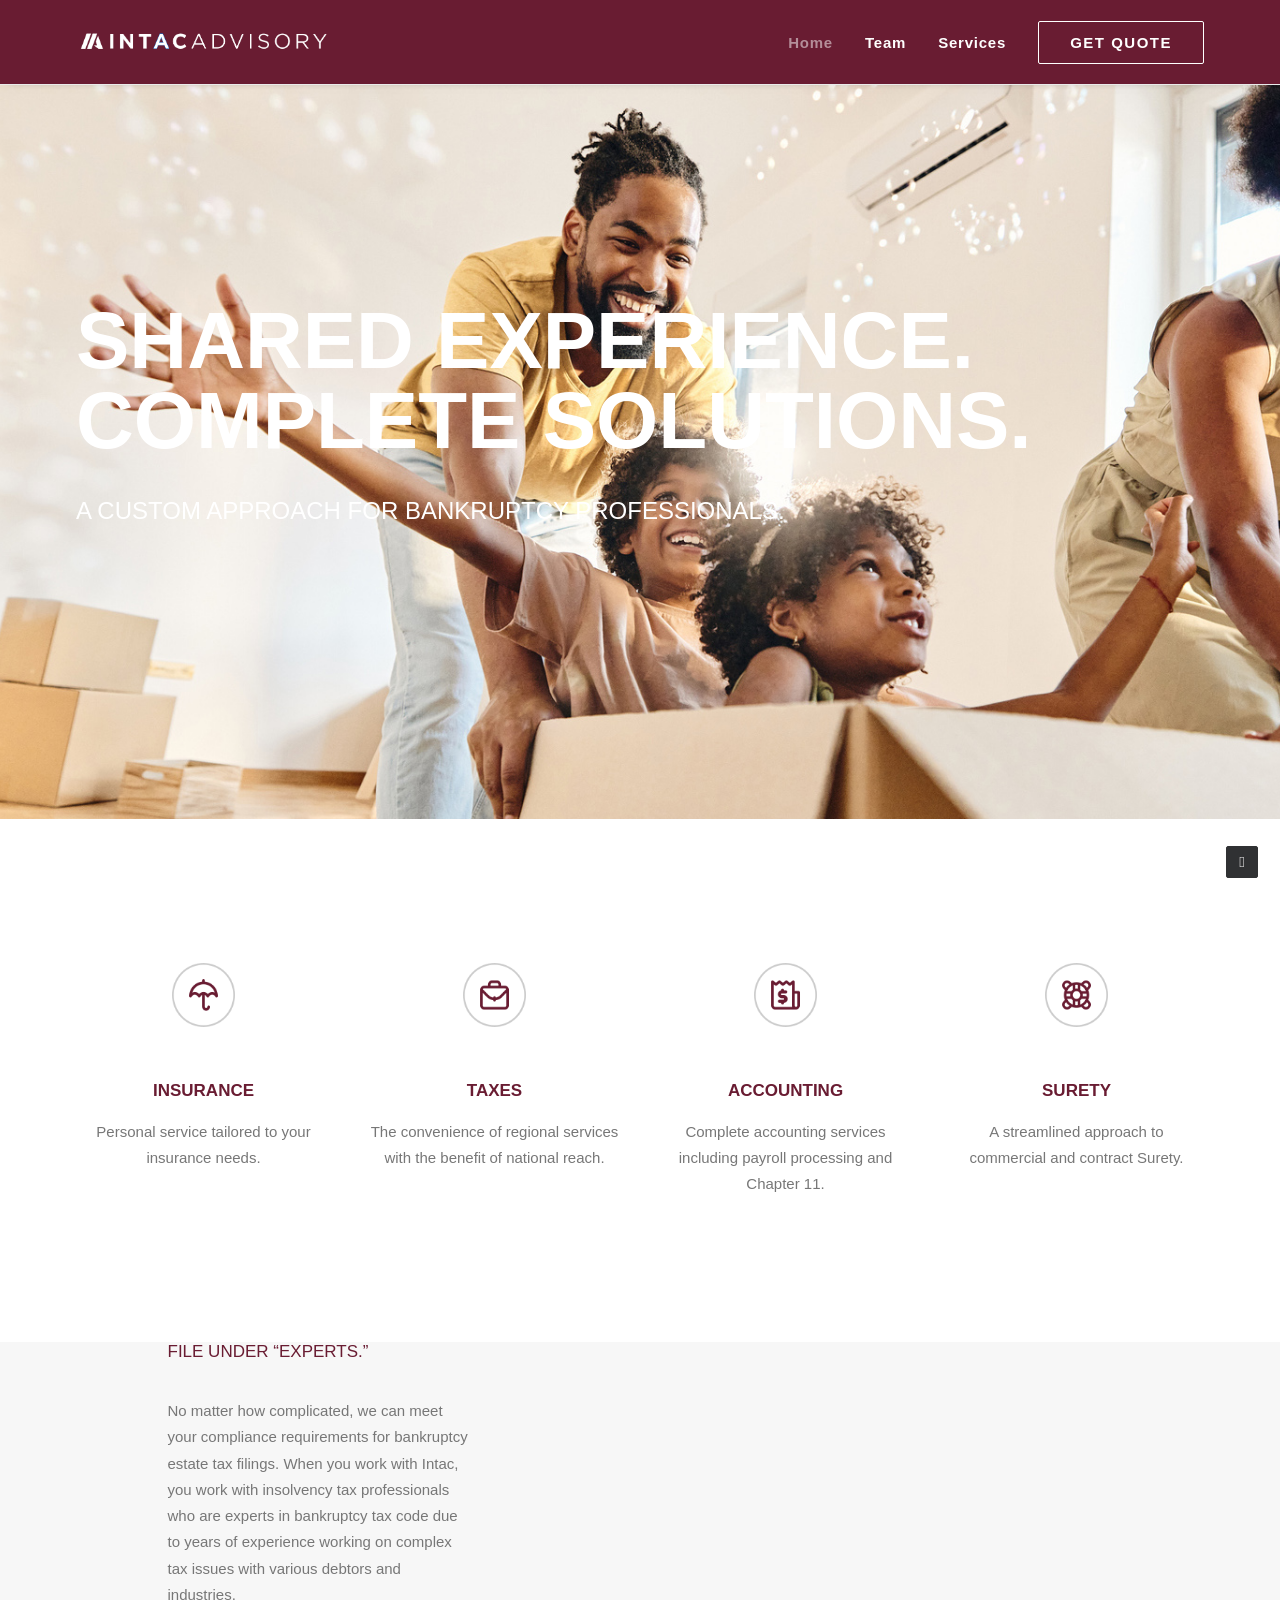
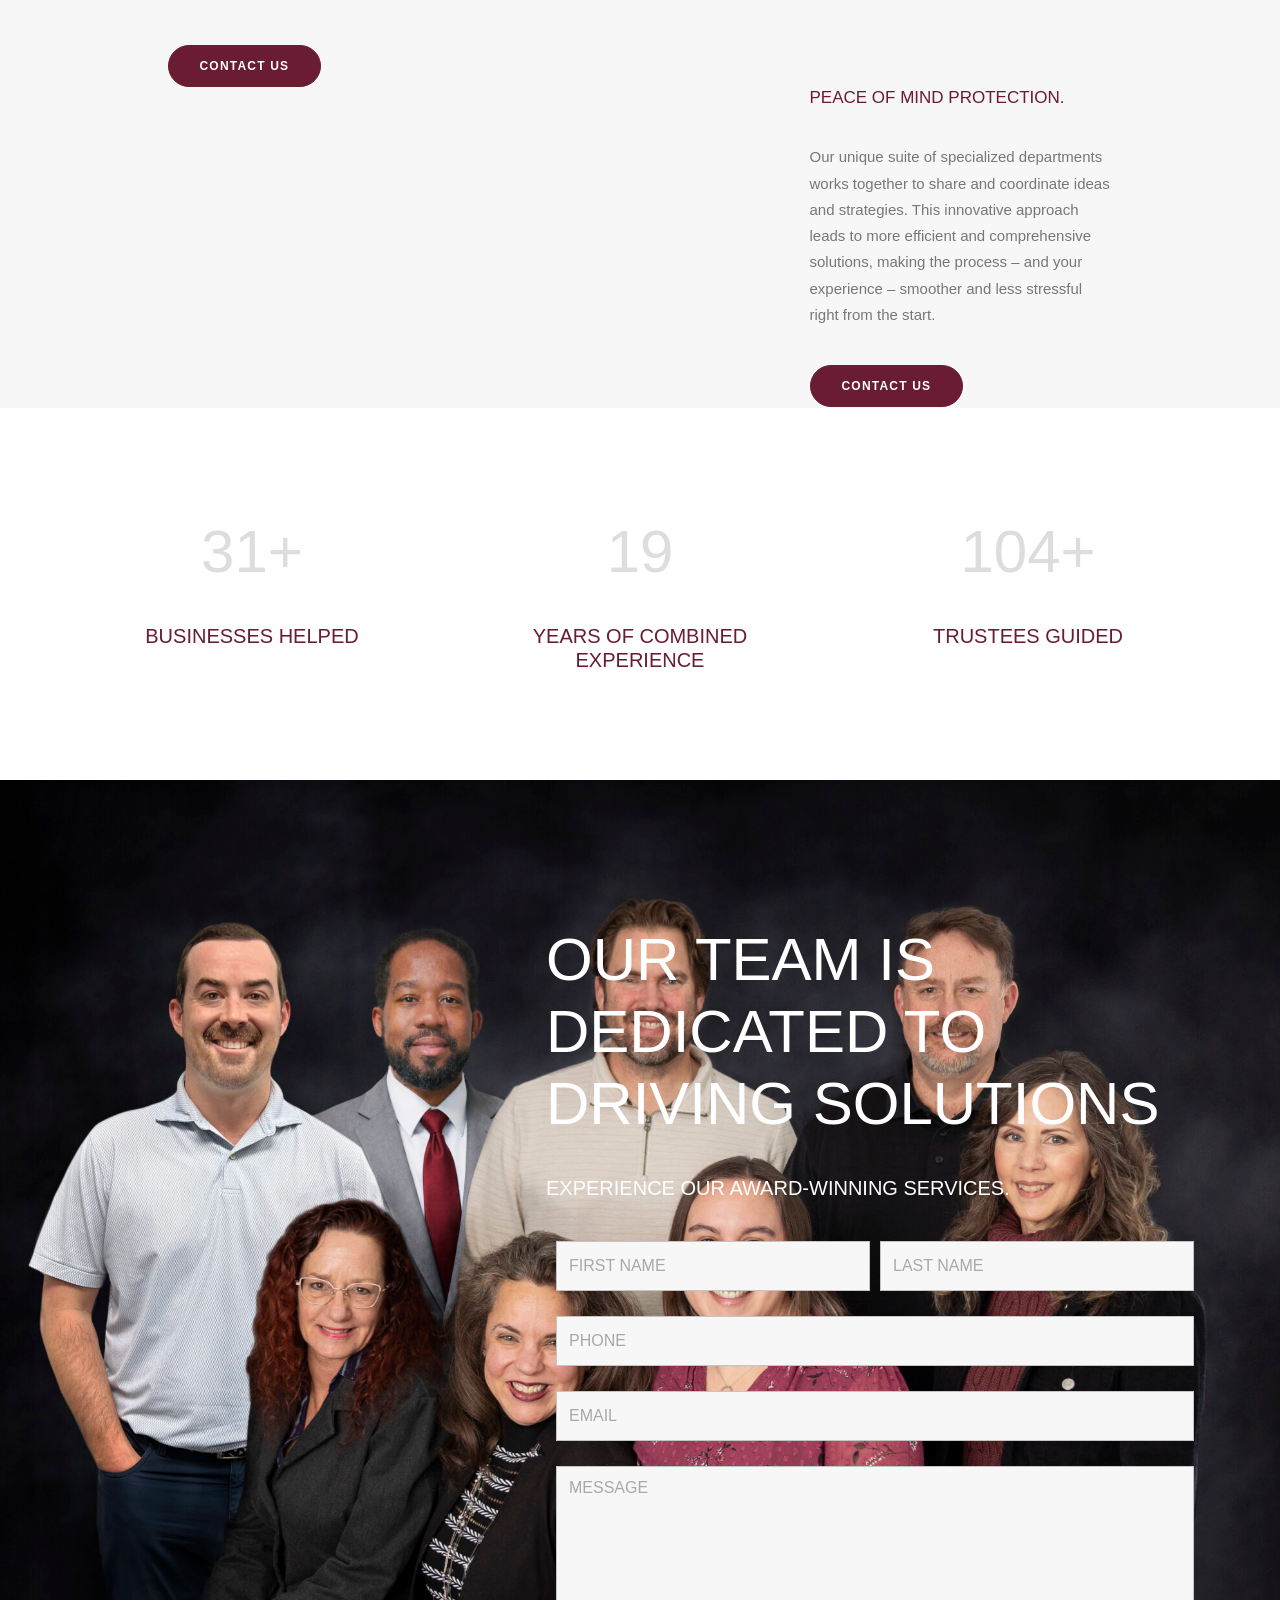
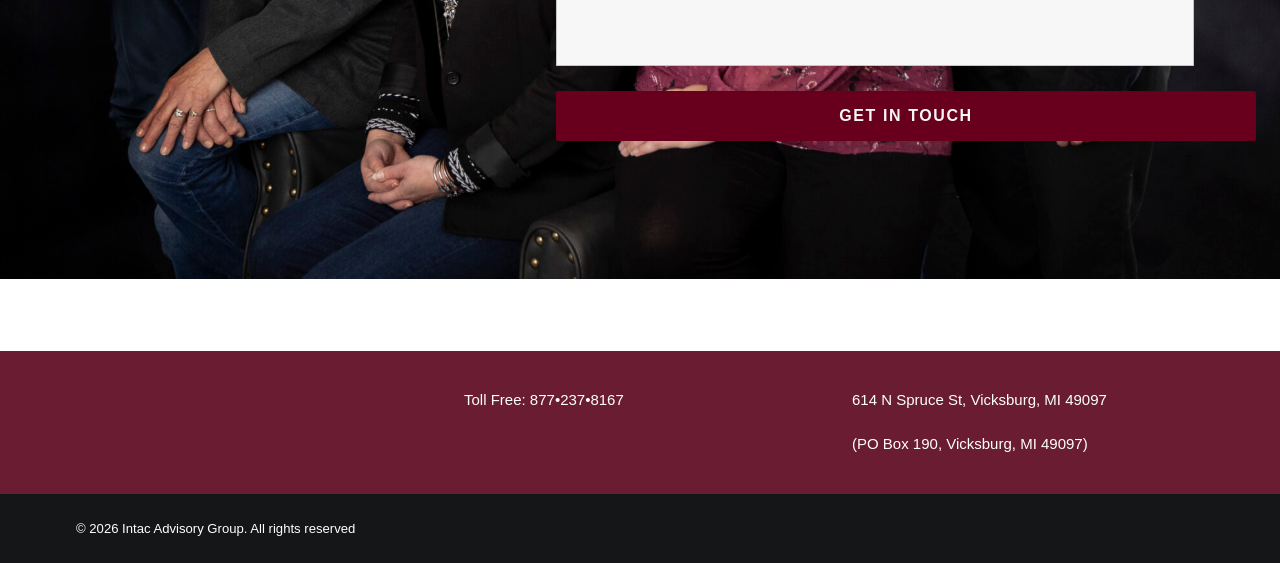
==== commit eb9e306f: "Cleanup pass: hide unrecoverable/broken images, drop carrier-logo carousel, redirect sparse About/Co" ====
--- a/about.html
+++ b/about.html
@@ -1,320 +1,11 @@
-<!DOCTYPE html>
-<html class="no-touch" lang="en-US" xmlns="http://www.w3.org/1999/xhtml">
-<head>
-<meta http-equiv="Content-Type" content="text/html; charset=UTF-8">
-<meta name="viewport" content="width=device-width, initial-scale=1">
-<link rel="profile" href="http://gmpg.org/xfn/11">
-<link rel="pingback" href="https://intacadvisory.com/xmlrpc.php">
-<title>About &#8211; Intac Advisory Group</title>
-<meta name='robots' content='max-image-preview:large' />
-	<style>img:is([sizes="auto" i], [sizes^="auto," i]) { contain-intrinsic-size: 3000px 1500px }</style>
-	<link rel="alternate" type="application/rss+xml" title="Intac Advisory Group &raquo; Feed" href="https://intacadvisory.com/feed/" />
-<link rel="alternate" type="application/rss+xml" title="Intac Advisory Group &raquo; Comments Feed" href="https://intacadvisory.com/comments/feed/" />
-<script type="text/javascript">
-/* <![CDATA[ */
-window._wpemojiSettings = {"baseUrl":"https:\/\/s.w.org\/images\/core\/emoji\/15.0.3\/72x72\/","ext":".png","svgUrl":"https:\/\/s.w.org\/images\/core\/emoji\/15.0.3\/svg\/","svgExt":".svg","source":{"concatemoji":"https:\/\/intacadvisory.com\/wp-includes\/js\/wp-emoji-release.min.js?ver=6.7.1"}};
-/*! This file is auto-generated */
-!function(i,n){var o,s,e;function c(e){try{var t={supportTests:e,timestamp:(new Date).valueOf()};sessionStorage.setItem(o,JSON.stringify(t))}catch(e){}}function p(e,t,n){e.clearRect(0,0,e.canvas.width,e.canvas.height),e.fillText(t,0,0);var t=new Uint32Array(e.getImageData(0,0,e.canvas.width,e.canvas.height).data),r=(e.clearRect(0,0,e.canvas.width,e.canvas.height),e.fillText(n,0,0),new Uint32Array(e.getImageData(0,0,e.canvas.width,e.canvas.height).data));return t.every(function(e,t){return e===r[t]})}function u(e,t,n){switch(t){case"flag":return n(e,"\ud83c\udff3\ufe0f\u200d\u26a7\ufe0f","\ud83c\udff3\ufe0f\u200b\u26a7\ufe0f")?!1:!n(e,"\ud83c\uddfa\ud83c\uddf3","\ud83c\uddfa\u200b\ud83c\uddf3")&&!n(e,"\ud83c\udff4\udb40\udc67\udb40\udc62\udb40\udc65\udb40\udc6e\udb40\udc67\udb40\udc7f","\ud83c\udff4\u200b\udb40\udc67\u200b\udb40\udc62\u200b\udb40\udc65\u200b\udb40\udc6e\u200b\udb40\udc67\u200b\udb40\udc7f");case"emoji":return!n(e,"\ud83d\udc26\u200d\u2b1b","\ud83d\udc26\u200b\u2b1b")}return!1}function f(e,t,n){var r="undefined"!=typeof WorkerGlobalScope&&self instanceof WorkerGlobalScope?new OffscreenCanvas(300,150):i.createElement("canvas"),a=r.getContext("2d",{willReadFrequently:!0}),o=(a.textBaseline="top",a.font="600 32px Arial",{});return e.forEach(function(e){o[e]=t(a,e,n)}),o}function t(e){var t=i.createElement("script");t.src=e,t.defer=!0,i.head.appendChild(t)}"undefined"!=typeof Promise&&(o="wpEmojiSettingsSupports",s=["flag","emoji"],n.supports={everything:!0,everythingExceptFlag:!0},e=new Promise(function(e){i.addEventListener("DOMContentLoaded",e,{once:!0})}),new Promise(function(t){var n=function(){try{var e=JSON.parse(sessionStorage.getItem(o));if("object"==typeof e&&"number"==typeof e.timestamp&&(new Date).valueOf()<e.timestamp+604800&&"object"==typeof e.supportTests)return e.supportTests}catch(e){}return null}();if(!n){if("undefined"!=typeof Worker&&"undefined"!=typeof OffscreenCanvas&&"undefined"!=typeof URL&&URL.createObjectURL&&"undefined"!=typeof Blob)try{var e="postMessage("+f.toString()+"("+[JSON.stringify(s),u.toString(),p.toString()].join(",")+"));",r=new Blob([e],{type:"text/javascript"}),a=new Worker(URL.createObjectURL(r),{name:"wpTestEmojiSupports"});return void(a.onmessage=function(e){c(n=e.data),a.terminate(),t(n)})}catch(e){}c(n=f(s,u,p))}t(n)}).then(function(e){for(var t in e)n.supports[t]=e[t],n.supports.everything=n.supports.everything&&n.supports[t],"flag"!==t&&(n.supports.everythingExceptFlag=n.supports.everythingExceptFlag&&n.supports[t]);n.supports.everythingExceptFlag=n.supports.everythingExceptFlag&&!n.supports.flag,n.DOMReady=!1,n.readyCallback=function(){n.DOMReady=!0}}).then(function(){return e}).then(function(){var e;n.supports.everything||(n.readyCallback(),(e=n.source||{}).concatemoji?t(e.concatemoji):e.wpemoji&&e.twemoji&&(t(e.twemoji),t(e.wpemoji)))}))}((window,document),window._wpemojiSettings);
-/* ]]> */
-</script>
-<style id='wp-emoji-styles-inline-css' type='text/css'>
-
-	img.wp-smiley, img.emoji {
-		display: inline !important;
-		border: none !important;
-		box-shadow: none !important;
-		height: 1em !important;
-		width: 1em !important;
-		margin: 0 0.07em !important;
-		vertical-align: -0.1em !important;
-		background: none !important;
-		padding: 0 !important;
-	}
-</style>
-<link rel='stylesheet' id='wp-block-library-css' href='assets/style.min_1.css' type='text/css' media='all' />
-<link rel='stylesheet' id='genesis-blocks-style-css-css' href='assets/blocks.style.build.css' type='text/css' media='all' />
-<link rel='stylesheet' id='wc-blocks-vendors-style-css' href='assets/wc-blocks-vendors-style.css' type='text/css' media='all' />
-<link rel='stylesheet' id='wc-blocks-style-css' href='assets/wc-blocks-style.css' type='text/css' media='all' />
-<style id='classic-theme-styles-inline-css' type='text/css'>
-/*! This file is auto-generated */
-.wp-block-button__link{color:#fff;background-color:#32373c;border-radius:9999px;box-shadow:none;text-decoration:none;padding:calc(.667em + 2px) calc(1.333em + 2px);font-size:1.125em}.wp-block-file__button{background:#32373c;color:#fff;text-decoration:none}
-</style>
-<style id='global-styles-inline-css' type='text/css'>
-:root{--wp--preset--aspect-ratio--square: 1;--wp--preset--aspect-ratio--4-3: 4/3;--wp--preset--aspect-ratio--3-4: 3/4;--wp--preset--aspect-ratio--3-2: 3/2;--wp--preset--aspect-ratio--2-3: 2/3;--wp--preset--aspect-ratio--16-9: 16/9;--wp--preset--aspect-ratio--9-16: 9/16;--wp--preset--color--black: #000000;--wp--preset--color--cyan-bluish-gray: #abb8c3;--wp--preset--color--white: #ffffff;--wp--preset--color--pale-pink: #f78da7;--wp--preset--color--vivid-red: #cf2e2e;--wp--preset--color--luminous-vivid-orange: #ff6900;--wp--preset--color--luminous-vivid-amber: #fcb900;--wp--preset--color--light-green-cyan: #7bdcb5;--wp--preset--color--vivid-green-cyan: #00d084;--wp--preset--color--pale-cyan-blue: #8ed1fc;--wp--preset--color--vivid-cyan-blue: #0693e3;--wp--preset--color--vivid-purple: #9b51e0;--wp--preset--gradient--vivid-cyan-blue-to-vivid-purple: linear-gradient(135deg,rgba(6,147,227,1) 0%,rgb(155,81,224) 100%);--wp--preset--gradient--light-green-cyan-to-vivid-green-cyan: linear-gradient(135deg,rgb(122,220,180) 0%,rgb(0,208,130) 100%);--wp--preset--gradient--luminous-vivid-amber-to-luminous-vivid-orange: linear-gradient(135deg,rgba(252,185,0,1) 0%,rgba(255,105,0,1) 100%);--wp--preset--gradient--luminous-vivid-orange-to-vivid-red: linear-gradient(135deg,rgba(255,105,0,1) 0%,rgb(207,46,46) 100%);--wp--preset--gradient--very-light-gray-to-cyan-bluish-gray: linear-gradient(135deg,rgb(238,238,238) 0%,rgb(169,184,195) 100%);--wp--preset--gradient--cool-to-warm-spectrum: linear-gradient(135deg,rgb(74,234,220) 0%,rgb(151,120,209) 20%,rgb(207,42,186) 40%,rgb(238,44,130) 60%,rgb(251,105,98) 80%,rgb(254,248,76) 100%);--wp--preset--gradient--blush-light-purple: linear-gradient(135deg,rgb(255,206,236) 0%,rgb(152,150,240) 100%);--wp--preset--gradient--blush-bordeaux: linear-gradient(135deg,rgb(254,205,165) 0%,rgb(254,45,45) 50%,rgb(107,0,62) 100%);--wp--preset--gradient--luminous-dusk: linear-gradient(135deg,rgb(255,203,112) 0%,rgb(199,81,192) 50%,rgb(65,88,208) 100%);--wp--preset--gradient--pale-ocean: linear-gradient(135deg,rgb(255,245,203) 0%,rgb(182,227,212) 50%,rgb(51,167,181) 100%);--wp--preset--gradient--electric-grass: linear-gradient(135deg,rgb(202,248,128) 0%,rgb(113,206,126) 100%);--wp--preset--gradient--midnight: linear-gradient(135deg,rgb(2,3,129) 0%,rgb(40,116,252) 100%);--wp--preset--font-size--small: 13px;--wp--preset--font-size--medium: 20px;--wp--preset--font-size--large: 36px;--wp--preset--font-size--x-large: 42px;--wp--preset--spacing--20: 0.44rem;--wp--preset--spacing--30: 0.67rem;--wp--preset--spacing--40: 1rem;--wp--preset--spacing--50: 1.5rem;--wp--preset--spacing--60: 2.25rem;--wp--preset--spacing--70: 3.38rem;--wp--preset--spacing--80: 5.06rem;--wp--preset--shadow--natural: 6px 6px 9px rgba(0, 0, 0, 0.2);--wp--preset--shadow--deep: 12px 12px 50px rgba(0, 0, 0, 0.4);--wp--preset--shadow--sharp: 6px 6px 0px rgba(0, 0, 0, 0.2);--wp--preset--shadow--outlined: 6px 6px 0px -3px rgba(255, 255, 255, 1), 6px 6px rgba(0, 0, 0, 1);--wp--preset--shadow--crisp: 6px 6px 0px rgba(0, 0, 0, 1);}:where(.is-layout-flex){gap: 0.5em;}:where(.is-layout-grid){gap: 0.5em;}body .is-layout-flex{display: flex;}.is-layout-flex{flex-wrap: wrap;align-items: center;}.is-layout-flex > :is(*, div){margin: 0;}body .is-layout-grid{display: grid;}.is-layout-grid > :is(*, div){margin: 0;}:where(.wp-block-columns.is-layout-flex){gap: 2em;}:where(.wp-block-columns.is-layout-grid){gap: 2em;}:where(.wp-block-post-template.is-layout-flex){gap: 1.25em;}:where(.wp-block-post-template.is-layout-grid){gap: 1.25em;}.has-black-color{color: var(--wp--preset--color--black) !important;}.has-cyan-bluish-gray-color{color: var(--wp--preset--color--cyan-bluish-gray) !important;}.has-white-color{color: var(--wp--preset--color--white) !important;}.has-pale-pink-color{color: var(--wp--preset--color--pale-pink) !important;}.has-vivid-red-color{color: var(--wp--preset--color--vivid-red) !important;}.has-luminous-vivid-orange-color{color: var(--wp--preset--color--luminous-vivid-orange) !important;}.has-luminous-vivid-amber-color{color: var(--wp--preset--color--luminous-vivid-amber) !important;}.has-light-green-cyan-color{color: var(--wp--preset--color--light-green-cyan) !important;}.has-vivid-green-cyan-color{color: var(--wp--preset--color--vivid-green-cyan) !important;}.has-pale-cyan-blue-color{color: var(--wp--preset--color--pale-cyan-blue) !important;}.has-vivid-cyan-blue-color{color: var(--wp--preset--color--vivid-cyan-blue) !important;}.has-vivid-purple-color{color: var(--wp--preset--color--vivid-purple) !important;}.has-black-background-color{background-color: var(--wp--preset--color--black) !important;}.has-cyan-bluish-gray-background-color{background-color: var(--wp--preset--color--cyan-bluish-gray) !important;}.has-white-background-color{background-color: var(--wp--preset--color--white) !important;}.has-pale-pink-background-color{background-color: var(--wp--preset--color--pale-pink) !important;}.has-vivid-red-background-color{background-color: var(--wp--preset--color--vivid-red) !important;}.has-luminous-vivid-orange-background-color{background-color: var(--wp--preset--color--luminous-vivid-orange) !important;}.has-luminous-vivid-amber-background-color{background-color: var(--wp--preset--color--luminous-vivid-amber) !important;}.has-light-green-cyan-background-color{background-color: var(--wp--preset--color--light-green-cyan) !important;}.has-vivid-green-cyan-background-color{background-color: var(--wp--preset--color--vivid-green-cyan) !important;}.has-pale-cyan-blue-background-color{background-color: var(--wp--preset--color--pale-cyan-blue) !important;}.has-vivid-cyan-blue-background-color{background-color: var(--wp--preset--color--vivid-cyan-blue) !important;}.has-vivid-purple-background-color{background-color: var(--wp--preset--color--vivid-purple) !important;}.has-black-border-color{border-color: var(--wp--preset--color--black) !important;}.has-cyan-bluish-gray-border-color{border-color: var(--wp--preset--color--cyan-bluish-gray) !important;}.has-white-border-color{border-color: var(--wp--preset--color--white) !important;}.has-pale-pink-border-color{border-color: var(--wp--preset--color--pale-pink) !important;}.has-vivid-red-border-color{border-color: var(--wp--preset--color--vivid-red) !important;}.has-luminous-vivid-orange-border-color{border-color: var(--wp--preset--color--luminous-vivid-orange) !important;}.has-luminous-vivid-amber-border-color{border-color: var(--wp--preset--color--luminous-vivid-amber) !important;}.has-light-green-cyan-border-color{border-color: var(--wp--preset--color--light-green-cyan) !important;}.has-vivid-green-cyan-border-color{border-color: var(--wp--preset--color--vivid-green-cyan) !important;}.has-pale-cyan-blue-border-color{border-color: var(--wp--preset--color--pale-cyan-blue) !important;}.has-vivid-cyan-blue-border-color{border-color: var(--wp--preset--color--vivid-cyan-blue) !important;}.has-vivid-purple-border-color{border-color: var(--wp--preset--color--vivid-purple) !important;}.has-vivid-cyan-blue-to-vivid-purple-gradient-background{background: var(--wp--preset--gradient--vivid-cyan-blue-to-vivid-purple) !important;}.has-light-green-cyan-to-vivid-green-cyan-gradient-background{background: var(--wp--preset--gradient--light-green-cyan-to-vivid-green-cyan) !important;}.has-luminous-vivid-amber-to-luminous-vivid-orange-gradient-background{background: var(--wp--preset--gradient--luminous-vivid-amber-to-luminous-vivid-orange) !important;}.has-luminous-vivid-orange-to-vivid-red-gradient-background{background: var(--wp--preset--gradient--luminous-vivid-orange-to-vivid-red) !important;}.has-very-light-gray-to-cyan-bluish-gray-gradient-background{background: var(--wp--preset--gradient--very-light-gray-to-cyan-bluish-gray) !important;}.has-cool-to-warm-spectrum-gradient-background{background: var(--wp--preset--gradient--cool-to-warm-spectrum) !important;}.has-blush-light-purple-gradient-background{background: var(--wp--preset--gradient--blush-light-purple) !important;}.has-blush-bordeaux-gradient-background{background: var(--wp--preset--gradient--blush-bordeaux) !important;}.has-luminous-dusk-gradient-background{background: var(--wp--preset--gradient--luminous-dusk) !important;}.has-pale-ocean-gradient-background{background: var(--wp--preset--gradient--pale-ocean) !important;}.has-electric-grass-gradient-background{background: var(--wp--preset--gradient--electric-grass) !important;}.has-midnight-gradient-background{background: var(--wp--preset--gradient--midnight) !important;}.has-small-font-size{font-size: var(--wp--preset--font-size--small) !important;}.has-medium-font-size{font-size: var(--wp--preset--font-size--medium) !important;}.has-large-font-size{font-size: var(--wp--preset--font-size--large) !important;}.has-x-large-font-size{font-size: var(--wp--preset--font-size--x-large) !important;}
-:where(.wp-block-post-template.is-layout-flex){gap: 1.25em;}:where(.wp-block-post-template.is-layout-grid){gap: 1.25em;}
-:where(.wp-block-columns.is-layout-flex){gap: 2em;}:where(.wp-block-columns.is-layout-grid){gap: 2em;}
-:root :where(.wp-block-pullquote){font-size: 1.5em;line-height: 1.6;}
-</style>
-<link rel='stylesheet' id='contact-form-7-css' href='assets/styles.css' type='text/css' media='all' />
-<link rel='stylesheet' id='uncode-privacy-css' href='assets/uncode-privacy-public.css' type='text/css' media='all' />
-<style id='woocommerce-inline-inline-css' type='text/css'>
-.woocommerce form .form-row .required { visibility: visible; }
-</style>
-<link rel='stylesheet' id='uncode-style-css' href='assets/style_3.css' type='text/css' media='all' />
-<style id='uncode-style-inline-css' type='text/css'>
-
-@media (min-width: 960px) { .limit-width { max-width: 1200px; margin: auto;}}
-#changer-back-color { transition: background-color 1000ms cubic-bezier(0.25, 1, 0.5, 1) !important; } #changer-back-color > div { transition: opacity 1000ms cubic-bezier(0.25, 1, 0.5, 1) !important; } body.bg-changer-init.disable-hover .main-wrapper .style-light,  body.bg-changer-init.disable-hover .main-wrapper .style-light h1,  body.bg-changer-init.disable-hover .main-wrapper .style-light h2, body.bg-changer-init.disable-hover .main-wrapper .style-light h3, body.bg-changer-init.disable-hover .main-wrapper .style-light h4, body.bg-changer-init.disable-hover .main-wrapper .style-light h5, body.bg-changer-init.disable-hover .main-wrapper .style-light h6, body.bg-changer-init.disable-hover .main-wrapper .style-light a, body.bg-changer-init.disable-hover .main-wrapper .style-dark, body.bg-changer-init.disable-hover .main-wrapper .style-dark h1, body.bg-changer-init.disable-hover .main-wrapper .style-dark h2, body.bg-changer-init.disable-hover .main-wrapper .style-dark h3, body.bg-changer-init.disable-hover .main-wrapper .style-dark h4, body.bg-changer-init.disable-hover .main-wrapper .style-dark h5, body.bg-changer-init.disable-hover .main-wrapper .style-dark h6, body.bg-changer-init.disable-hover .main-wrapper .style-dark a { transition: color 1000ms cubic-bezier(0.25, 1, 0.5, 1) !important; } body.bg-changer-init.disable-hover .main-wrapper .heading-text-highlight-inner { transition-property: right, background; transition-duration: 1000ms }
-</style>
-<link rel='stylesheet' id='uncode-woocommerce-css' href='assets/woocommerce_3.css' type='text/css' media='all' />
-<link rel='stylesheet' id='uncode-icons-css' href='assets/uncode-icons_3.css' type='text/css' media='all' />
-<link rel='stylesheet' id='uncode-custom-style-css' href='assets/style-custom_3.css' type='text/css' media='all' />
-<script type="text/javascript" src="assets/jquery.min.js" id="jquery-core-js"></script>
-<script type="text/javascript" src="assets/jquery-migrate.min.js" id="jquery-migrate-js"></script>
-<script type="text/javascript" src="assets/jquery.blockUI.min.js" id="jquery-blockui-js"></script>
-<script type="text/javascript" id="wc-add-to-cart-js-extra">
-/* <![CDATA[ */
-var wc_add_to_cart_params = {"ajax_url":"\/wp-admin\/admin-ajax.php","wc_ajax_url":"\/?wc-ajax=%%endpoint%%","i18n_view_cart":"View cart","cart_url":"https:\/\/intacadvisory.com","is_cart":"","cart_redirect_after_add":"no"};
-/* ]]> */
-</script>
-<script type="text/javascript" src="assets/add-to-cart.min.js" id="wc-add-to-cart-js"></script>
-<script type="text/javascript" src="assets/woocommerce-add-to-cart.js" id="vc_woocommerce-add-to-cart-js-js"></script>
-<script type="text/javascript" id="uncode-init-js-extra">
-/* <![CDATA[ */
-var SiteParameters = {"days":"days","hours":"hours","minutes":"minutes","seconds":"seconds","constant_scroll":"on","scroll_speed":"2","parallax_factor":"0.25","loading":"Loading\u2026","slide_name":"slide","slide_footer":"footer","ajax_url":"https:\/\/intacadvisory.com\/wp-admin\/admin-ajax.php","nonce_adaptive_images":"5ac2235b79","nonce_srcset_async":"6a2ee0238e","enable_debug":"","block_mobile_videos":"","is_frontend_editor":"","main_width":["1200","px"],"mobile_parallax_allowed":"","wireframes_plugin_active":"1","sticky_elements":"off","lazyload_type":"","resize_quality":"90","register_metadata":"","bg_changer_time":"1000","update_wc_fragments":"1","optimize_shortpixel_image":"","custom_cursor_selector":"[href], .trigger-overlay, .owl-next, .owl-prev, .owl-dot, input[type=\"submit\"], button[type=\"submit\"], a[class^=\"ilightbox\"], .ilightbox-thumbnail, .ilightbox-prev, .ilightbox-next, .overlay-close, .unmodal-close, .qty-inset > span, .share-button li, .uncode-post-titles .tmb.tmb-click-area, .btn-link, .tmb-click-row .t-inside, .lg-outer button, .lg-thumb img","mobile_parallax_animation":"","lbox_enhanced":"1","native_media_player":""};
-/* ]]> */
-</script>
-<script type="text/javascript" src="assets/init_3.js" id="uncode-init-js"></script>
-<link rel="https://api.w.org/" href="https://intacadvisory.com/wp-json/" /><link rel="alternate" title="JSON" type="application/json" href="https://intacadvisory.com/wp-json/wp/v2/pages/31" /><link rel="EditURI" type="application/rsd+xml" title="RSD" href="https://intacadvisory.com/xmlrpc.php?rsd" />
-<link rel="canonical" href="about.html" />
-<link rel='shortlink' href='https://intacadvisory.com/?p=31' />
-<link rel="alternate" title="oEmbed (JSON)" type="application/json+oembed" href="https://intacadvisory.com/wp-json/oembed/1.0/embed?url=https%3A%2F%2Fintacadvisory.com%2Fabout%2F" />
-<link rel="alternate" title="oEmbed (XML)" type="text/xml+oembed" href="https://intacadvisory.com/wp-json/oembed/1.0/embed?url=https%3A%2F%2Fintacadvisory.com%2Fabout%2F&#038;format=xml" />
-	<noscript><style>.woocommerce-product-gallery{ opacity: 1 !important; }</style></noscript>
-	<meta name="generator" content="Powered by Slider Revolution 6.5.21 - responsive, Mobile-Friendly Slider Plugin for WordPress with comfortable drag and drop interface." />
-<link rel="icon" href="assets/cropped-IntacFav-32x32.png" sizes="32x32" />
-<link rel="icon" href="assets/cropped-IntacFav-192x192.png" sizes="192x192" />
-<link rel="apple-touch-icon" href="assets/cropped-IntacFav-180x180.png" />
-<meta name="msapplication-TileImage" content="assets/cropped-IntacFav-270x270.png" />
-<script>function setREVStartSize(e){
-			//window.requestAnimationFrame(function() {
-				window.RSIW = window.RSIW===undefined ? window.innerWidth : window.RSIW;
-				window.RSIH = window.RSIH===undefined ? window.innerHeight : window.RSIH;
-				try {
-					var pw = document.getElementById(e.c).parentNode.offsetWidth,
-						newh;
-					pw = pw===0 || isNaN(pw) ? window.RSIW : pw;
-					e.tabw = e.tabw===undefined ? 0 : parseInt(e.tabw);
-					e.thumbw = e.thumbw===undefined ? 0 : parseInt(e.thumbw);
-					e.tabh = e.tabh===undefined ? 0 : parseInt(e.tabh);
-					e.thumbh = e.thumbh===undefined ? 0 : parseInt(e.thumbh);
-					e.tabhide = e.tabhide===undefined ? 0 : parseInt(e.tabhide);
-					e.thumbhide = e.thumbhide===undefined ? 0 : parseInt(e.thumbhide);
-					e.mh = e.mh===undefined || e.mh=="" || e.mh==="auto" ? 0 : parseInt(e.mh,0);
-					if(e.layout==="fullscreen" || e.l==="fullscreen")
-						newh = Math.max(e.mh,window.RSIH);
-					else{
-						e.gw = Array.isArray(e.gw) ? e.gw : [e.gw];
-						for (var i in e.rl) if (e.gw[i]===undefined || e.gw[i]===0) e.gw[i] = e.gw[i-1];
-						e.gh = e.el===undefined || e.el==="" || (Array.isArray(e.el) && e.el.length==0)? e.gh : e.el;
-						e.gh = Array.isArray(e.gh) ? e.gh : [e.gh];
-						for (var i in e.rl) if (e.gh[i]===undefined || e.gh[i]===0) e.gh[i] = e.gh[i-1];
-											
-						var nl = new Array(e.rl.length),
-							ix = 0,
-							sl;
-						e.tabw = e.tabhide>=pw ? 0 : e.tabw;
-						e.thumbw = e.thumbhide>=pw ? 0 : e.thumbw;
-						e.tabh = e.tabhide>=pw ? 0 : e.tabh;
-						e.thumbh = e.thumbhide>=pw ? 0 : e.thumbh;
-						for (var i in e.rl) nl[i] = e.rl[i]<window.RSIW ? 0 : e.rl[i];
-						sl = nl[0];
-						for (var i in nl) if (sl>nl[i] && nl[i]>0) { sl = nl[i]; ix=i;}
-						var m = pw>(e.gw[ix]+e.tabw+e.thumbw) ? 1 : (pw-(e.tabw+e.thumbw)) / (e.gw[ix]);
-						newh =  (e.gh[ix] * m) + (e.tabh + e.thumbh);
-					}
-					var el = document.getElementById(e.c);
-					if (el!==null && el) el.style.height = newh+"px";
-					el = document.getElementById(e.c+"_wrapper");
-					if (el!==null && el) {
-						el.style.height = newh+"px";
-						el.style.display = "block";
-					}
-				} catch(e){
-					console.log("Failure at Presize of Slider:" + e)
-				}
-			//});
-		  };</script>
-<noscript><style> .wpb_animate_when_almost_visible { opacity: 1; }</style></noscript></head>
-<body class="page-template-default page page-id-31  style-color-lxmt-bg theme-uncode woocommerce-no-js hormenu-position-left hmenu hmenu-position-right header-full-width main-center-align mobile-parallax-not-allowed ilb-no-bounce unreg qw-body-scroll-disabled uncode-sidecart-mobile-disabled wpb-js-composer js-comp-ver-6.9.0 vc_responsive" data-border="0">
-		<div id="vh_layout_help"></div><div class="body-borders" data-border="0"><div class="top-border body-border-shadow"></div><div class="right-border body-border-shadow"></div><div class="bottom-border body-border-shadow"></div><div class="left-border body-border-shadow"></div><div class="top-border style-light-bg"></div><div class="right-border style-light-bg"></div><div class="bottom-border style-light-bg"></div><div class="left-border style-light-bg"></div></div>	<div class="box-wrapper">
-		<div class="box-container">
-		<script type="text/javascript" id="initBox">UNCODE.initBox();</script>
-		<div class="menu-wrapper">
-													
-													<header id="masthead" class="navbar menu-primary menu-light submenu-light style-light-original menu-with-logo">
-														<div class="menu-container style-color-508236-bg menu-borders menu-shadows">
-															<div class="row-menu limit-width">
-																<div class="row-menu-inner">
-																	<div id="logo-container-mobile" class="col-lg-0 logo-container middle">
-																		<div id="main-logo" class="navbar-header style-light">
-																			<a href="index.html" class="navbar-brand" data-minheight="20"><div class="logo-image main-logo logo-skinnable" data-maxheight="30" style="height: 30px;"><img fetchpriority="high" decoding="async" src="assets/IntacHLogo.png" alt="logo" width="1510" height="176" class="img-responsive" /></div></a>
-																		</div>
-																		<div class="mmb-container"><div class="mobile-additional-icons"></div><div class="mobile-menu-button mobile-menu-button-light lines-button"><span class="lines"><span></span></span></div></div>
-																	</div>
-																	<div class="col-lg-12 main-menu-container middle">
-																		<div class="menu-horizontal">
-																			<div class="menu-horizontal-inner">
-																				<div class="nav navbar-nav navbar-main navbar-nav-last"><ul id="menu-main" class="menu-primary-inner menu-smart sm"><li id="menu-item-42" class="menu-item menu-item-type-post_type menu-item-object-page menu-item-home menu-item-42 menu-item-link"><a title="Home" href="index.html">Home<i class="fa fa-angle-right fa-dropdown"></i></a></li>
-<li id="menu-item-40" class="menu-item menu-item-type-post_type menu-item-object-page menu-item-40 menu-item-link"><a title="Team" href="team.html">Team<i class="fa fa-angle-right fa-dropdown"></i></a></li>
-<li id="menu-item-39" class="menu-item menu-item-type-post_type menu-item-object-page menu-item-39 menu-item-link"><a title="Services" href="services.html">Services<i class="fa fa-angle-right fa-dropdown"></i></a></li>
-<li id="menu-item-119" class="menu-item-button"><a title="Get Quote" href="https://forms.gle/MytF7xE8u9VuEFof9"><div class="menu-btn-table"><div class="menu-btn-cell"><div class="menu-item menu-item-type-custom menu-item-object-custom menu-item-119 menu-btn-container btn"><span>Get Quote</span></div></div></div></a></li>
-</ul></div><div class="desktop-hidden">
-														 							</div></div>
-																		</div>
-																	</div>
-																</div>
-															</div>
-														</div>
-													</header>
-												</div>			<script type="text/javascript" id="fixMenuHeight">UNCODE.fixMenuHeight();</script>
-			<div class="main-wrapper">
-				<div class="main-container">
-					<div class="page-wrapper">
-						<div class="sections-container">
-<script type="text/javascript">UNCODE.initHeader();</script><article id="post-31" class="page-body style-light-bg post-31 page type-page status-publish hentry">
-						<div class="post-wrapper">
-							<div class="post-body"><div class="post-content un-no-sidebar-layout"><div data-parent="true" class="vc_row row-container" id="row-unique-0"><div class="row-background background-element">
-											<div class="background-wrapper">
-												<div class="background-inner" style="background-image: url(assets/Screen-Shot-2022-05-31-at-6.21.46-PM.png);background-repeat: no-repeat;background-position: center center;background-attachment: scroll;background-size: cover;"></div>
-												
-											</div>
-										</div><div class="row limit-width row-parent"><div class="wpb_row row-inner"><div class="wpb_column pos-top pos-center align_left column_parent col-lg-12 single-internal-gutter"><div class="uncol style-light"  ><div class="uncoltable"><div class="uncell no-block-padding" ><div class="uncont"><div class="empty-space empty-double" ><span class="empty-space-inner"></span></div>
-<div class="vc_custom_heading_wrap "><div class="heading-text el-text" ><h1 class="h1 fontheight-563388 font-weight-600 text-color-xsdn-color text-uppercase" ><span>OUR SERVICE IS AT YOUR SERVICE.</span></h1></div><div class="clear"></div></div><div class="vc_custom_heading_wrap "><div class="heading-text el-text" ><h3 class="h3 text-color-xsdn-color text-uppercase" ><span><span style="font-weight: 400;">Our team is setting the industry standard.</span></span></h3></div><div class="clear"></div></div><div class="empty-space empty-double" ><span class="empty-space-inner"></span></div>
-<div class="uncode-single-media  text-center"><div class="single-wrapper" style="max-width: 64%;"><div class="tmb tmb-light  tmb-media-first tmb-media-last tmb-content-overlay tmb-no-bg"><div class="t-inside"><div class="t-entry-visual"><div class="t-entry-visual-tc"><div class="uncode-single-media-wrapper"><img decoding="async" class="wp-image-65" src="assets/Schedule.png" width="1364" height="139" alt="" srcset="assets/Schedule.png 1364w, assets/Schedule-300x31.png 300w, assets/Schedule-1024x104.png 1024w, assets/Schedule-768x78.png 768w, assets/Schedule-600x61.png 600w" sizes="(max-width: 1364px) 100vw, 1364px" /></div>
-					</div>
-				</div></div></div></div></div><div class="empty-space empty-double" ><span class="empty-space-inner"></span></div>
-</div></div></div></div></div><script id="script-row-unique-0" data-row="script-row-unique-0" type="text/javascript" class="vc_controls">UNCODE.initRow(document.getElementById("row-unique-0"));</script></div></div></div></div></div>
-						</div>
-					</article>
-								</div><!-- sections container -->
-							</div><!-- page wrapper -->
-												<footer id="colophon" class="site-footer">
-							<div data-parent="true" class="vc_row style-color-508236-bg row-container" id="row-unique-1"><div class="row limit-width row-parent"><div class="wpb_row row-inner"><div class="wpb_column pos-top pos-center align_left column_parent col-lg-4 single-internal-gutter"><div class="uncol style-light"  ><div class="uncoltable"><div class="uncell no-block-padding" ><div class="uncont"><div class="uncode-single-media  text-left"><div class="single-wrapper" style="max-width: 79%;"><div class="tmb tmb-light  tmb-media-first tmb-media-last tmb-content-overlay tmb-no-bg"><div class="t-inside"><div class="t-entry-visual"><div class="t-entry-visual-tc"><div class="uncode-single-media-wrapper"><img decoding="async" class="wp-image-96" src="assets/Intac-Services-lock-up-horizontal-White-copy.png" width="7262" height="1080" alt="" srcset="assets/Intac-Services-lock-up-horizontal-White-copy.png 7262w, assets/Intac-Services-lock-up-horizontal-White-copy-300x45.png 300w, assets/Intac-Services-lock-up-horizontal-White-copy-1024x152.png 1024w, assets/Intac-Services-lock-up-horizontal-White-copy-768x114.png 768w, assets/Intac-Services-lock-up-horizontal-White-copy-1536x228.png 1536w, assets/Intac-Services-lock-up-horizontal-White-copy-2048x305.png 2048w, assets/Intac-Services-lock-up-horizontal-White-copy-600x89.png 600w" sizes="(max-width: 7262px) 100vw, 7262px" /></div>
-					</div>
-				</div></div></div></div></div></div></div></div></div></div><div class="wpb_column pos-top pos-center align_left column_parent col-lg-4 single-internal-gutter"><div class="uncol style-light"  ><div class="uncoltable"><div class="uncell no-block-padding" ><div class="uncont"><div class="uncode_text_column" ><p><span style="color: #ffffff;">Toll Free: <a style="color: #ffffff;" href="tel:877-237-8167">877•237•8167</a></span></p>
-</div></div></div></div></div></div><div class="wpb_column pos-top pos-center align_left column_parent col-lg-4 single-internal-gutter"><div class="uncol style-light"  ><div class="uncoltable"><div class="uncell no-block-padding" ><div class="uncont"><div class="uncode_text_column" ><p><span style="color: #ffffff;">11536 S. Sprinkle Rd., Vicksburg, MI 49097</span></p>
-<p><span style="color: #ffffff;">(PO Box 190, Vicksburg, MI 49097)</span></p>
-</div></div></div></div></div></div><script id="script-row-unique-1" data-row="script-row-unique-1" type="text/javascript" class="vc_controls">UNCODE.initRow(document.getElementById("row-unique-1"));</script></div></div></div>
-<div class="row-container style-dark-bg footer-last">
-		  					<div class="row row-parent style-dark limit-width no-top-padding no-h-padding no-bottom-padding">
-									<div class="site-info uncell col-lg-6 pos-middle text-left">&copy; 2025 Intac Advisory Group. All rights reserved</div><!-- site info -->
-								</div>
-							</div>						</footer>
-																	</div><!-- main container -->
-				</div><!-- main wrapper -->
-							</div><!-- box container -->
-					</div><!-- box wrapper -->
-		<div class="style-light footer-scroll-top"><a href="#" class="scroll-top"><i class="fa fa-angle-up fa-stack btn-default btn-hover-nobg"></i></a></div>
-		
-	
-		<script>
-			window.RS_MODULES = window.RS_MODULES || {};
-			window.RS_MODULES.modules = window.RS_MODULES.modules || {};
-			window.RS_MODULES.waiting = window.RS_MODULES.waiting || [];
-			window.RS_MODULES.defered = true;
-			window.RS_MODULES.moduleWaiting = window.RS_MODULES.moduleWaiting || {};
-			window.RS_MODULES.type = 'compiled';
-		</script>
-		<div class="gdpr-overlay"></div><div class="gdpr gdpr-privacy-preferences" data-nosnippet="true">
-	<div class="gdpr-wrapper">
-		<form method="post" class="gdpr-privacy-preferences-frm" action="https://intacadvisory.com/wp-admin/admin-post.php">
-			<input type="hidden" name="action" value="uncode_privacy_update_privacy_preferences">
-			<input type="hidden" id="update-privacy-preferences-nonce" name="update-privacy-preferences-nonce" value="0518627ffe" /><input type="hidden" name="_wp_http_referer" value="/about/" />			<header>
-				<div class="gdpr-box-title">
-					<h3>Privacy Preference Center</h3>
-					<span class="gdpr-close"></span>
-				</div>
-			</header>
-			<div class="gdpr-content">
-				<div class="gdpr-tab-content">
-					<div class="gdpr-consent-management gdpr-active">
-						<header>
-							<h4>Privacy Preferences</h4>
-						</header>
-						<div class="gdpr-info">
-							<p></p>
-													</div>
-					</div>
-				</div>
-			</div>
-			<footer>
-				<input type="submit" class="btn-accent btn-flat" value="Save Preferences">
-								<input type="hidden" id="uncode_privacy_save_cookies_from_banner" name="uncode_privacy_save_cookies_from_banner" value="false">
-				<input type="hidden" id="uncode_privacy_save_cookies_from_banner_button" name="uncode_privacy_save_cookies_from_banner_button" value="">
-							</footer>
-		</form>
-	</div>
-</div>
-	<script type="text/javascript">
-		function genesisBlocksShare( url, title, w, h ){
-			var left = ( window.innerWidth / 2 )-( w / 2 );
-			var top  = ( window.innerHeight / 2 )-( h / 2 );
-			return window.open(url, title, 'toolbar=no, location=no, directories=no, status=no, menubar=no, scrollbars=no, resizable=no, copyhistory=no, width=600, height=600, top='+top+', left='+left);
-		}
-	</script>
-	<script type="text/html" id="wpb-modifications"></script>	<script type="text/javascript">
-		(function () {
-			var c = document.body.className;
-			c = c.replace(/woocommerce-no-js/, 'woocommerce-js');
-			document.body.className = c;
-		})();
-	</script>
-	<link rel='stylesheet' id='rs-plugin-settings-css' href='assets/rs6.css' type='text/css' media='all' />
-<style id='rs-plugin-settings-inline-css' type='text/css'>
-#rs-demo-id {}
-</style>
-<script type="text/javascript" src="assets/wp-polyfill.min.js" id="wp-polyfill-js"></script>
-<script type="text/javascript" id="contact-form-7-js-extra">
-/* <![CDATA[ */
-var wpcf7 = {"api":{"root":"https:\/\/intacadvisory.com\/wp-json\/","namespace":"contact-form-7\/v1"},"cached":"1"};
-/* ]]> */
-</script>
-<script type="text/javascript" src="assets/index.js" id="contact-form-7-js"></script>
-<script type="text/javascript" src="assets/rbtools.min.js" defer async id="tp-tools-js"></script>
-<script type="text/javascript" src="assets/rs6.min.js" defer async id="revmin-js"></script>
-<script type="text/javascript" src="assets/js-cookie.min.js" id="js-cookie-js"></script>
-<script type="text/javascript" id="uncode-privacy-js-extra">
-/* <![CDATA[ */
-var Uncode_Privacy_Parameters = {"accent_color":"#006cff"};
-/* ]]> */
-</script>
-<script type="text/javascript" src="assets/uncode-privacy-public.min.js" id="uncode-privacy-js"></script>
-<script type="text/javascript" id="woocommerce-js-extra">
-/* <![CDATA[ */
-var woocommerce_params = {"ajax_url":"\/wp-admin\/admin-ajax.php","wc_ajax_url":"\/?wc-ajax=%%endpoint%%"};
-/* ]]> */
-</script>
-<script type="text/javascript" src="assets/woocommerce.min.js" id="woocommerce-js"></script>
-<script type="text/javascript" id="wc-cart-fragments-js-extra">
-/* <![CDATA[ */
-var wc_cart_fragments_params = {"ajax_url":"\/wp-admin\/admin-ajax.php","wc_ajax_url":"\/?wc-ajax=%%endpoint%%","cart_hash_key":"wc_cart_hash_075b4098636cf6fdc0b93bc5198db3b1","fragment_name":"wc_fragments_075b4098636cf6fdc0b93bc5198db3b1","request_timeout":"5000"};
-/* ]]> */
-</script>
-<script type="text/javascript" src="assets/cart-fragments.min.js" id="wc-cart-fragments-js"></script>
-<script type="text/javascript" src="assets/dismiss.js" id="genesis-blocks-dismiss-js-js"></script>
-<script type="text/javascript" id="mediaelement-core-js-before">
-/* <![CDATA[ */
-var mejsL10n = {"language":"en","strings":{"mejs.download-file":"Download File","mejs.install-flash":"You are using a browser that does not have Flash player enabled or installed. Please turn on your Flash player plugin or download the latest version from https:\/\/get.adobe.com\/flashplayer\/","mejs.fullscreen":"Fullscreen","mejs.play":"Play","mejs.pause":"Pause","mejs.time-slider":"Time Slider","mejs.time-help-text":"Use Left\/Right Arrow keys to advance one second, Up\/Down arrows to advance ten seconds.","mejs.live-broadcast":"Live Broadcast","mejs.volume-help-text":"Use Up\/Down Arrow keys to increase or decrease volume.","mejs.unmute":"Unmute","mejs.mute":"Mute","mejs.volume-slider":"Volume Slider","mejs.video-player":"Video Player","mejs.audio-player":"Audio Player","mejs.captions-subtitles":"Captions\/Subtitles","mejs.captions-chapters":"Chapters","mejs.none":"None","mejs.afrikaans":"Afrikaans","mejs.albanian":"Albanian","mejs.arabic":"Arabic","mejs.belarusian":"Belarusian","mejs.bulgarian":"Bulgarian","mejs.catalan":"Catalan","mejs.chinese":"Chinese","mejs.chinese-simplified":"Chinese (Simplified)","mejs.chinese-traditional":"Chinese (Traditional)","mejs.croatian":"Croatian","mejs.czech":"Czech","mejs.danish":"Danish","mejs.dutch":"Dutch","mejs.english":"English","mejs.estonian":"Estonian","mejs.filipino":"Filipino","mejs.finnish":"Finnish","mejs.french":"French","mejs.galician":"Galician","mejs.german":"German","mejs.greek":"Greek","mejs.haitian-creole":"Haitian Creole","mejs.hebrew":"Hebrew","mejs.hindi":"Hindi","mejs.hungarian":"Hungarian","mejs.icelandic":"Icelandic","mejs.indonesian":"Indonesian","mejs.irish":"Irish","mejs.italian":"Italian","mejs.japanese":"Japanese","mejs.korean":"Korean","mejs.latvian":"Latvian","mejs.lithuanian":"Lithuanian","mejs.macedonian":"Macedonian","mejs.malay":"Malay","mejs.maltese":"Maltese","mejs.norwegian":"Norwegian","mejs.persian":"Persian","mejs.polish":"Polish","mejs.portuguese":"Portuguese","mejs.romanian":"Romanian","mejs.russian":"Russian","mejs.serbian":"Serbian","mejs.slovak":"Slovak","mejs.slovenian":"Slovenian","mejs.spanish":"Spanish","mejs.swahili":"Swahili","mejs.swedish":"Swedish","mejs.tagalog":"Tagalog","mejs.thai":"Thai","mejs.turkish":"Turkish","mejs.ukrainian":"Ukrainian","mejs.vietnamese":"Vietnamese","mejs.welsh":"Welsh","mejs.yiddish":"Yiddish"}};
-/* ]]> */
-</script>
-<script type="text/javascript" src="assets/mediaelement-and-player.min.js" id="mediaelement-core-js"></script>
-<script type="text/javascript" src="assets/mediaelement-migrate.min_1.js" id="mediaelement-migrate-js"></script>
-<script type="text/javascript" id="mediaelement-js-extra">
-/* <![CDATA[ */
-var _wpmejsSettings = {"pluginPath":"\/wp-includes\/js\/mediaelement\/","classPrefix":"mejs-","stretching":"responsive","audioShortcodeLibrary":"mediaelement","videoShortcodeLibrary":"mediaelement"};
-/* ]]> */
-</script>
-<script type="text/javascript" src="assets/wp-mediaelement.min_1.js" id="wp-mediaelement-js"></script>
-<script type="text/javascript" src="assets/plugins_3.js" id="uncode-plugins-js"></script>
-<script type="text/javascript" src="assets/app_3.js" id="uncode-app-js"></script>
-<script type="text/javascript" id="woocommerce-uncode-js-extra">
-/* <![CDATA[ */
-var UncodeWCParameters = {"empty_cart_url":""};
-/* ]]> */
-</script>
-<script type="text/javascript" src="assets/woocommerce-uncode_3.js" id="woocommerce-uncode-js"></script>
-</body>
-</html>
-
-
+<!doctype html><html lang="en"><head><meta charset="utf-8">
+<title>About – Intac Advisory Group</title>
+<meta name="robots" content="noindex">
+<meta http-equiv="refresh" content="0; url=index.html">
+<link rel="canonical" href="index.html">
+<style>html,body{margin:0;height:100%;background:#641928;color:#fff;font-family:Raleway,Arial,sans-serif;
+display:flex;align-items:center;justify-content:center;text-align:center}
+a{color:#fff;font-weight:600}</style>
+<script>location.replace("index.html");</script></head>
+<body><div><p style="letter-spacing:2px;font-size:13px">INTAC ADVISORY</p>
+<p>Redirecting… if nothing happens, <a href="index.html">continue here</a>.</p></div></body></html>
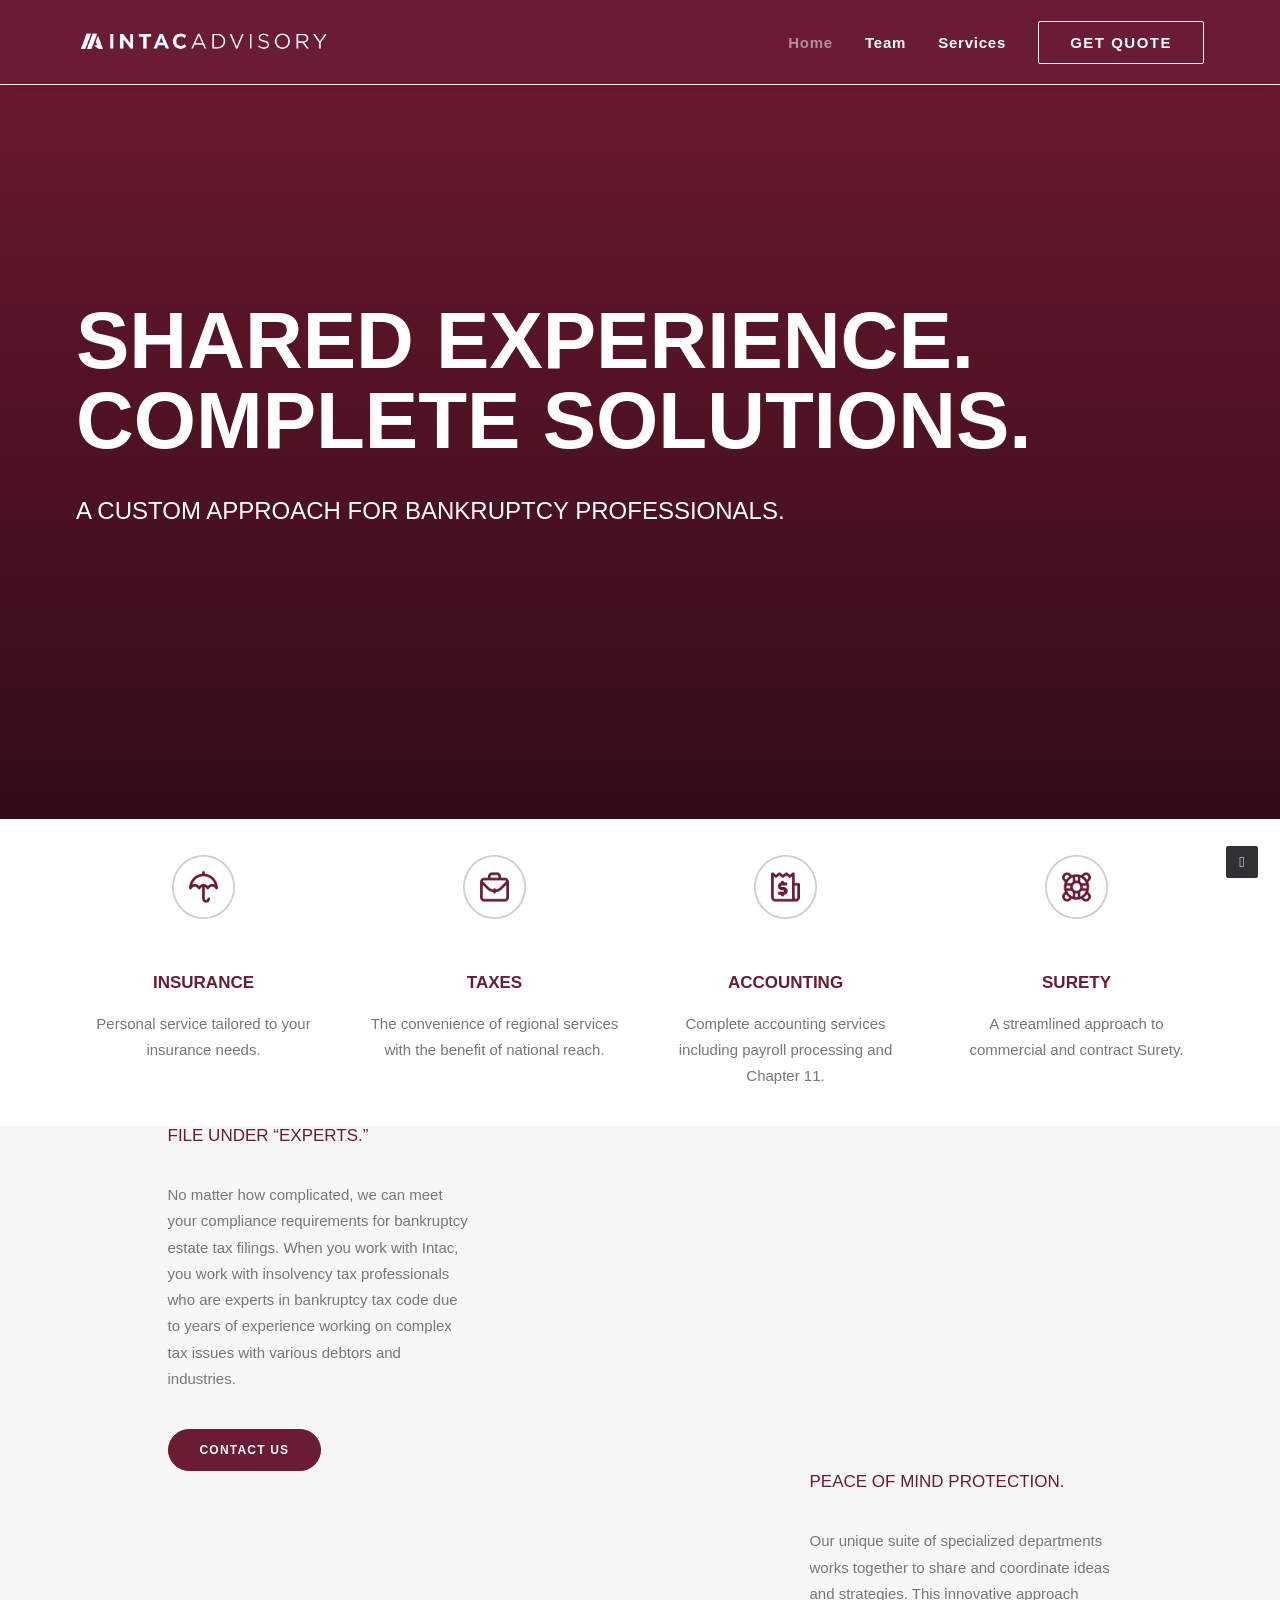
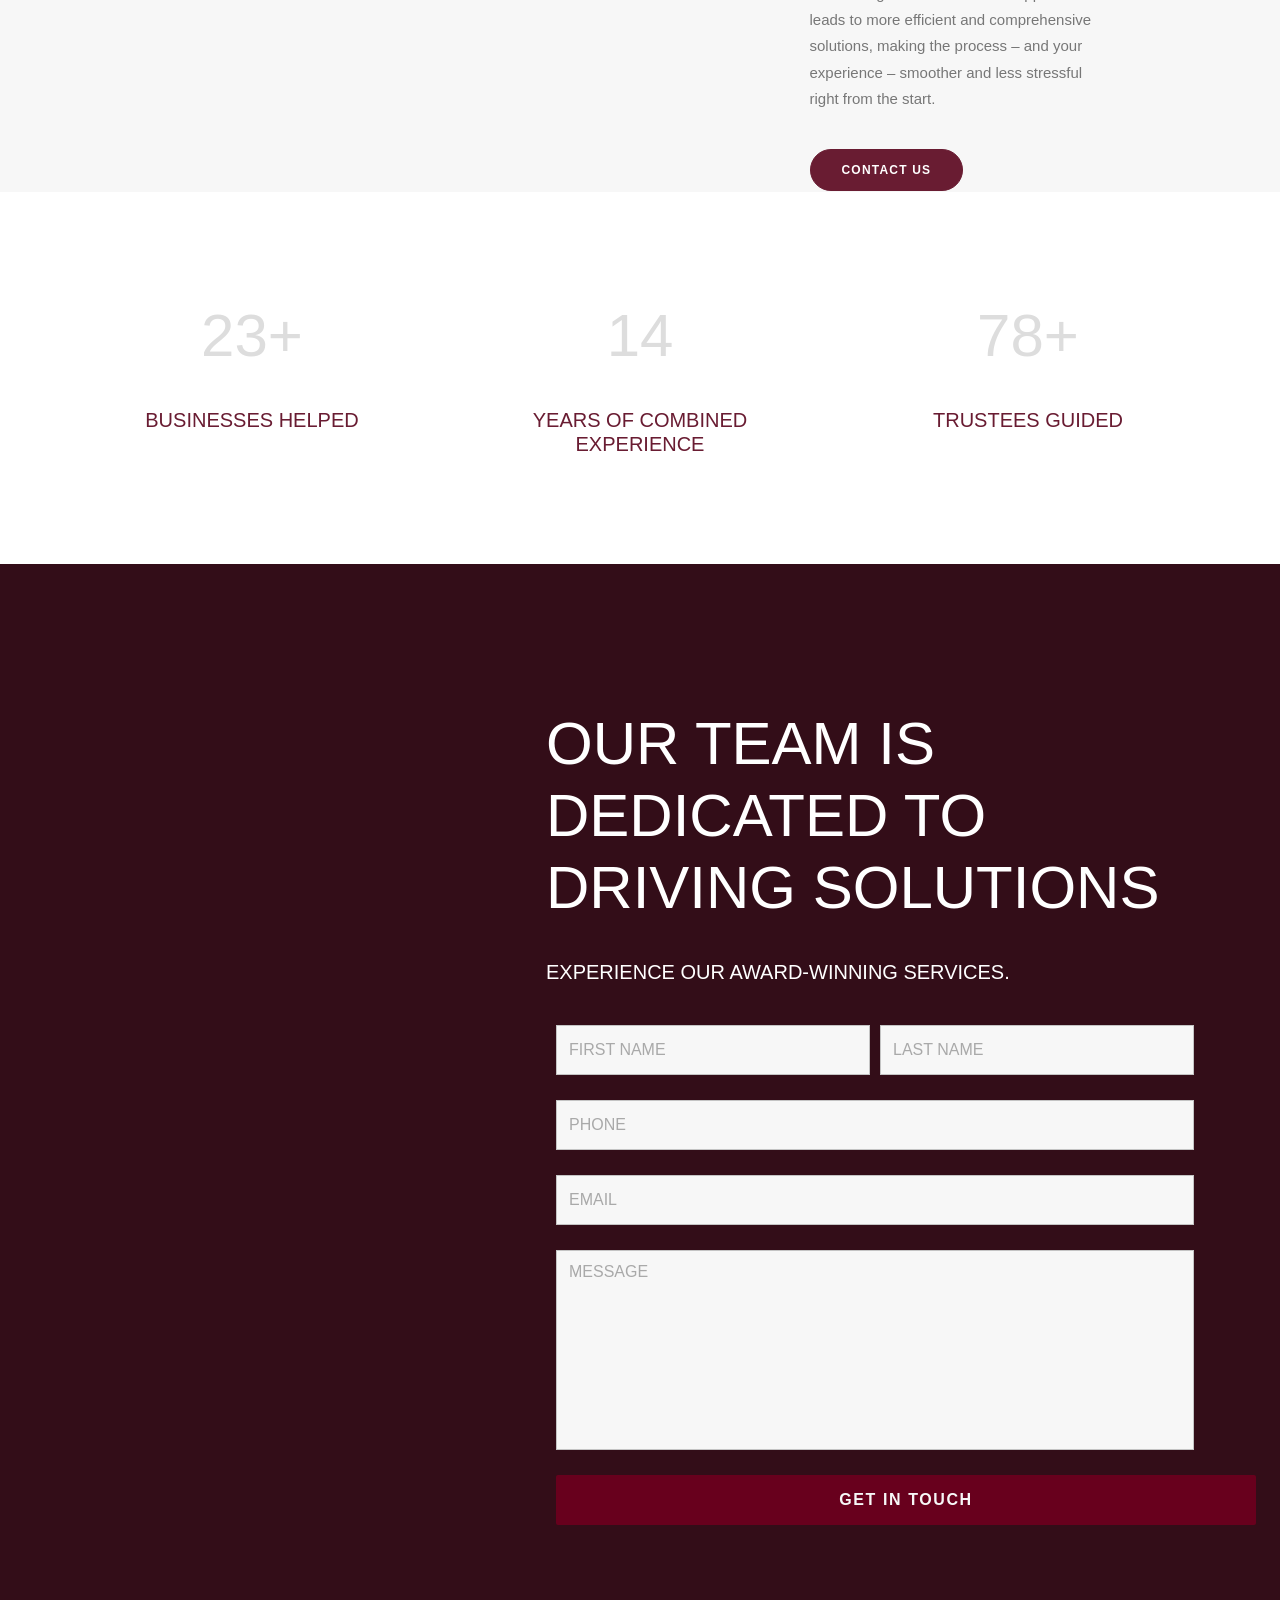
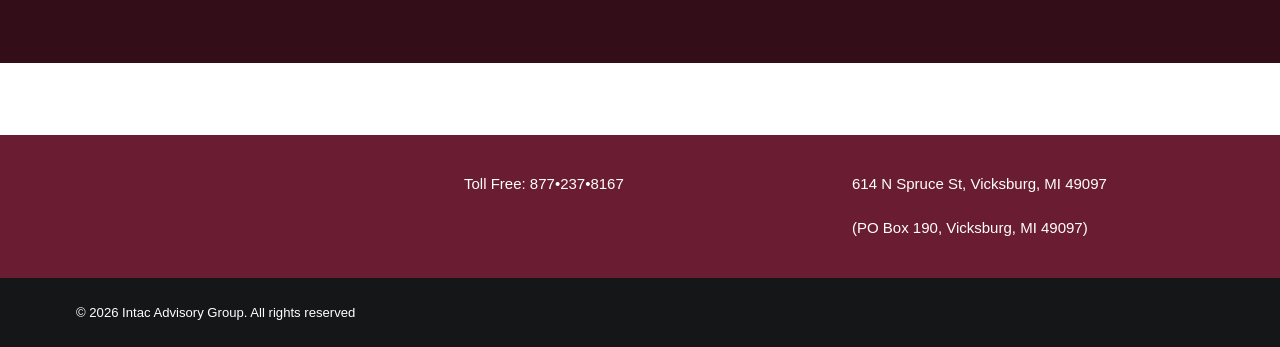
==== commit a1be08b5: "Pass 1: burgundy hero, real team images on home, clean form bg, complete consistent 8-member team gr" ====
--- a/about.html
+++ b/about.html
@@ -8,4 +8,34 @@
 a{color:#fff;font-weight:600}</style>
 <script>location.replace("index.html");</script></head>
 <body><div><p style="letter-spacing:2px;font-size:13px">INTAC ADVISORY</p>
-<p>Redirecting… if nothing happens, <a href="index.html">continue here</a>.</p></div></body></html>+<p>Redirecting… if nothing happens, <a href="index.html">continue here</a>.</p></div>
+<script id="trg-bgfix">
+document.addEventListener('DOMContentLoaded',function(){
+  document.querySelectorAll('*').forEach(function(el){
+    var bg=getComputedStyle(el).backgroundImage;
+    if(!bg||bg==='none'||bg.indexOf('assets/')<0) return;
+    var m=bg.match(/url\(["']?([^"')]+)["']?\)/);
+    if(!m) return;
+    var probe=new Image();
+    probe.onerror=function(){ el.style.backgroundColor='#641928'; el.style.backgroundImage='none'; };
+    probe.src=m[1];
+  });
+});
+</script>
+
+<script id="trg-collapse">
+document.addEventListener('DOMContentLoaded',function(){
+  setTimeout(function(){
+    document.querySelectorAll('div[id^="row-unique"], .vc_row.row-container').forEach(function(el){
+      var r=el.getBoundingClientRect();
+      if(r.height<90) return;
+      var txt=(el.innerText||'').replace(/\s+/g,'').length;
+      var imgs=Array.prototype.slice.call(el.querySelectorAll('img')).filter(function(i){return i.offsetParent!==null && i.naturalWidth>0;}).length;
+      var bgc=getComputedStyle(el).backgroundColor;
+      var plain = (bgc==='rgba(0, 0, 0, 0)'||bgc==='rgb(255, 255, 255)'||bgc==='transparent');
+      if(txt<3 && imgs===0 && plain){ el.style.display='none'; }
+    });
+  }, 500);
+});
+</script>
+</body></html>
